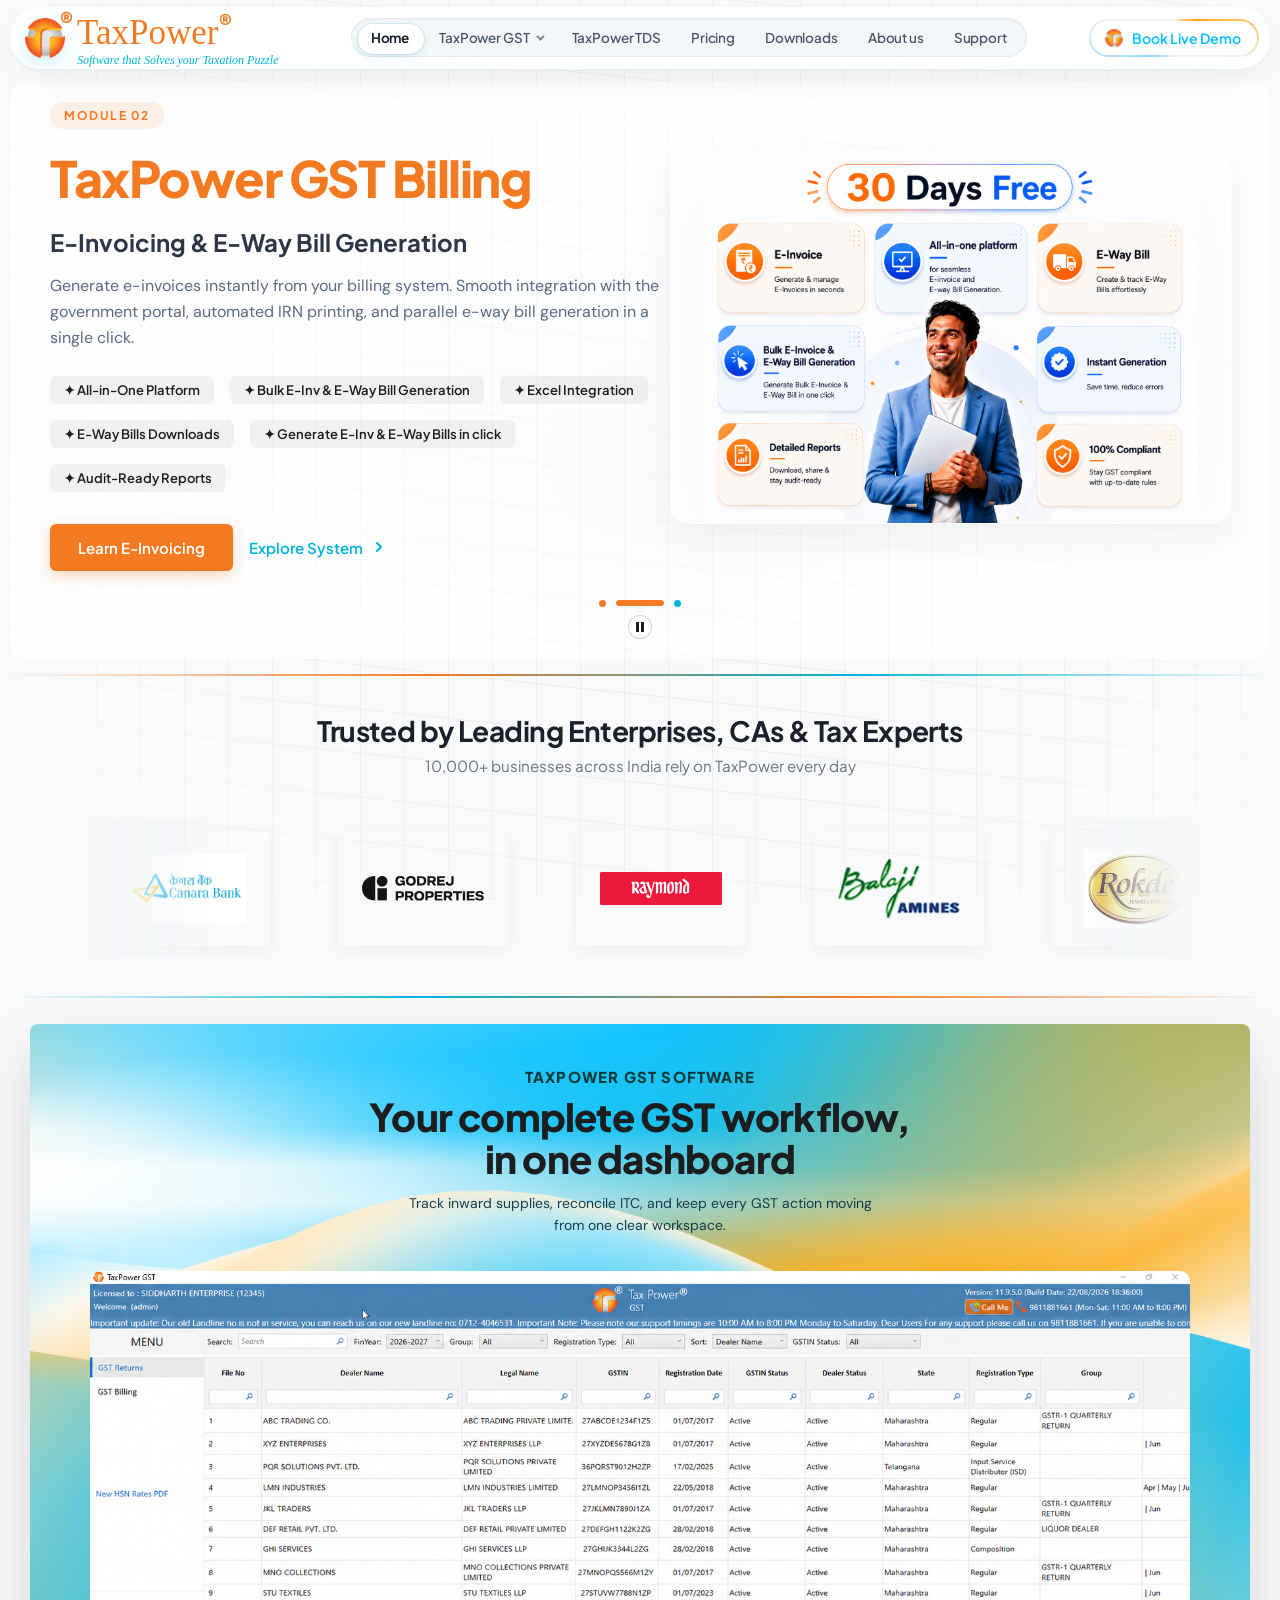
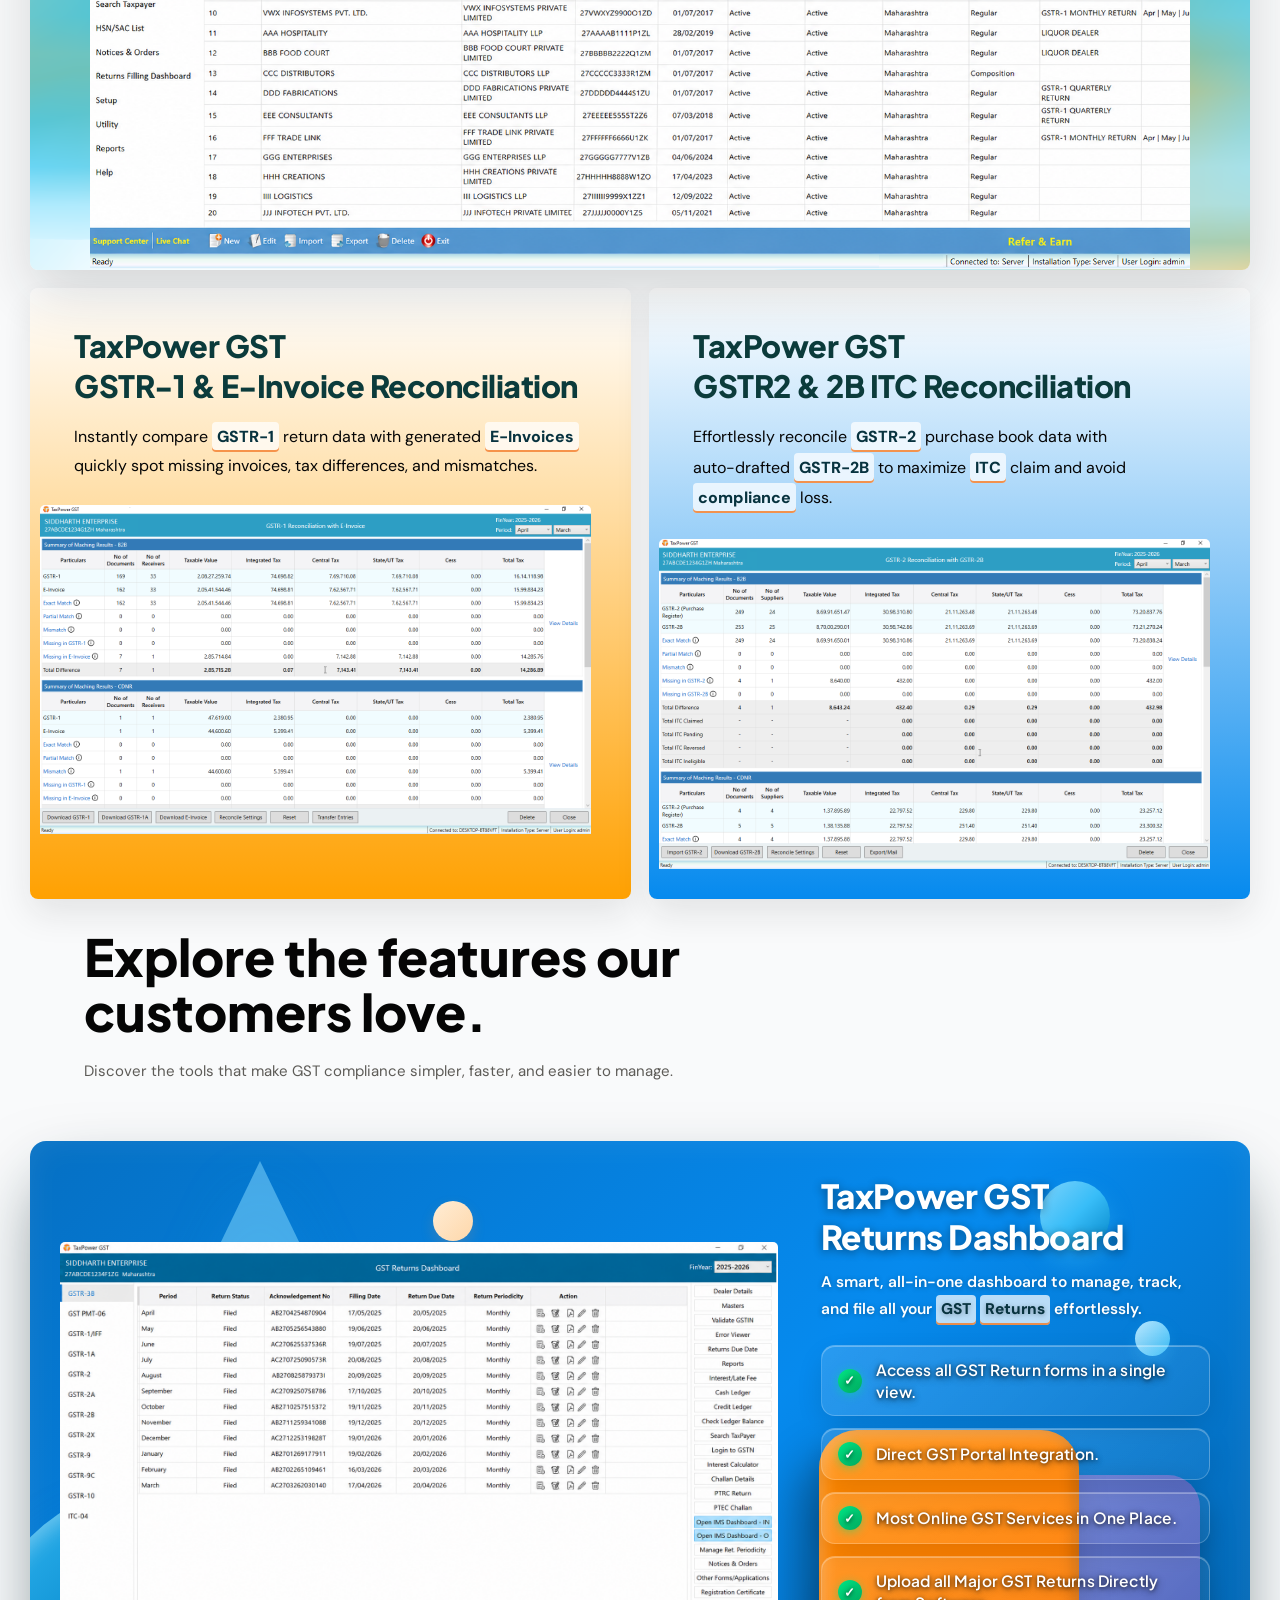
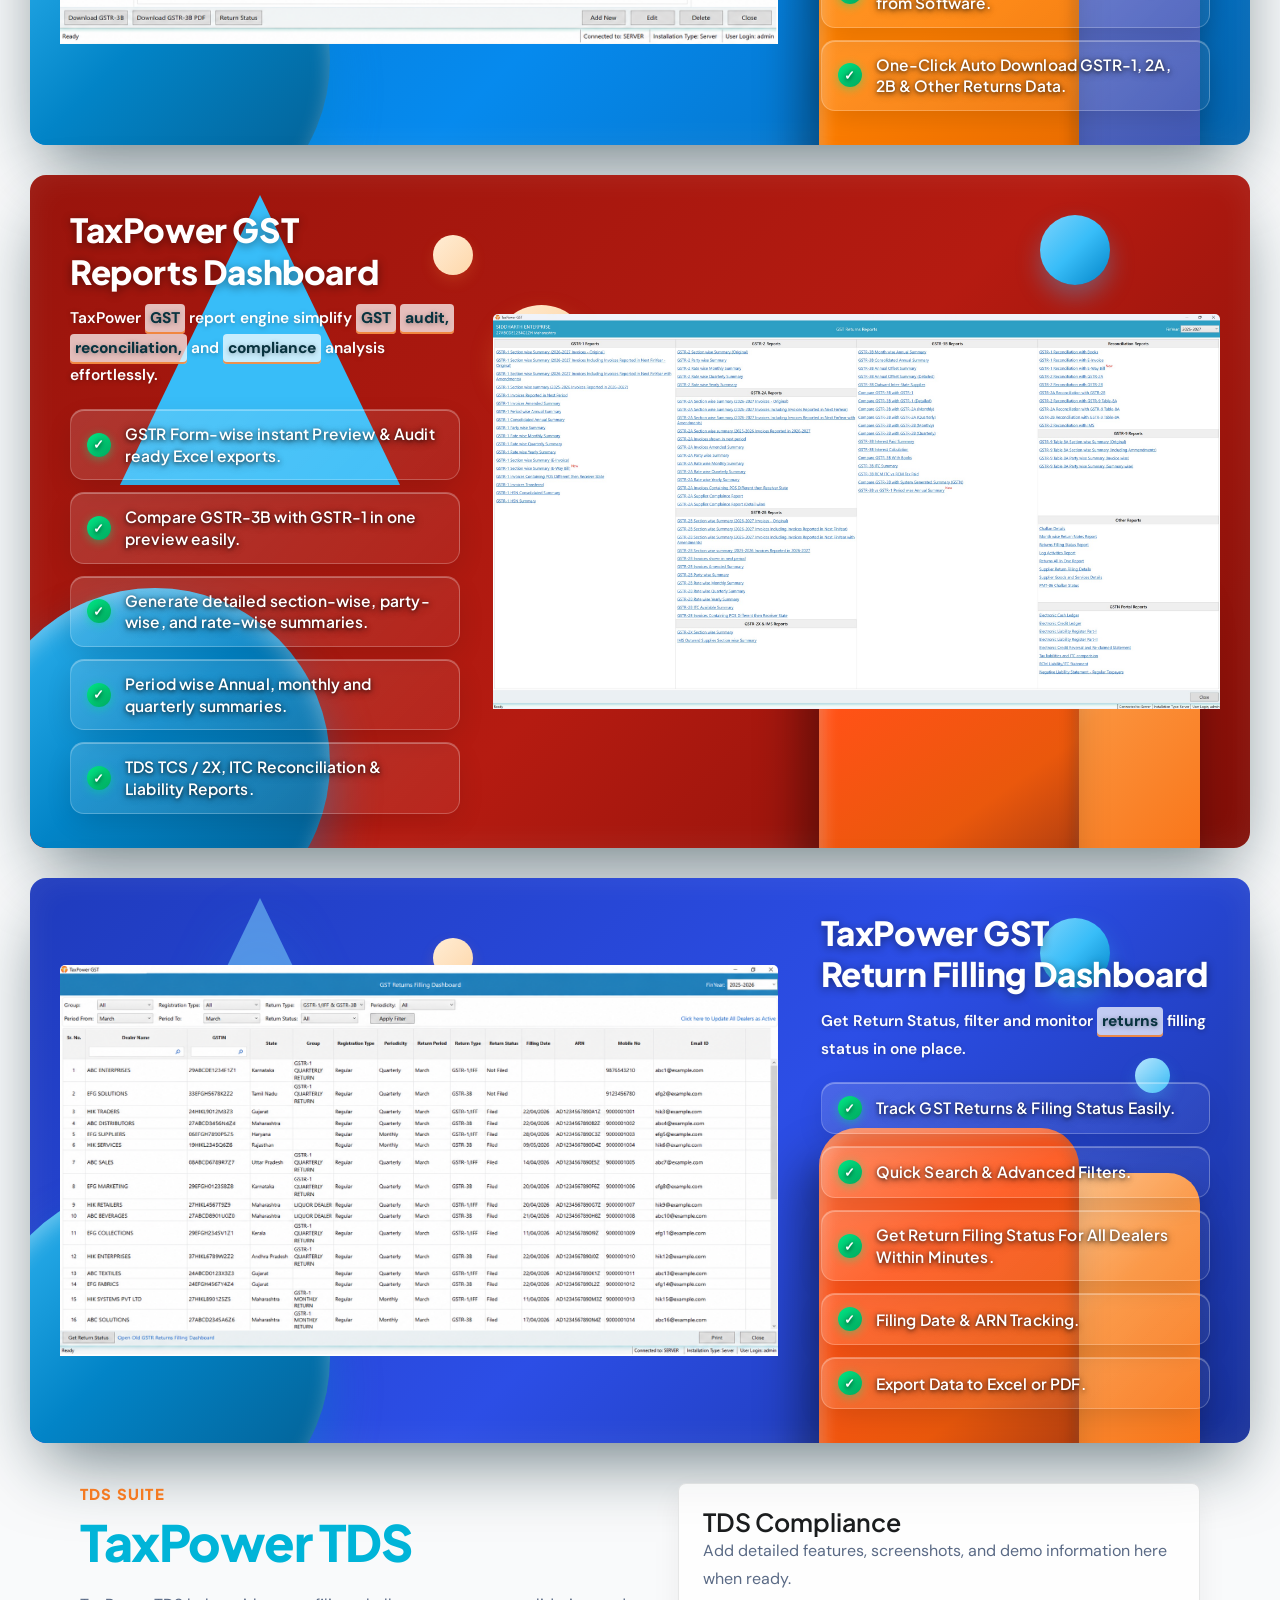
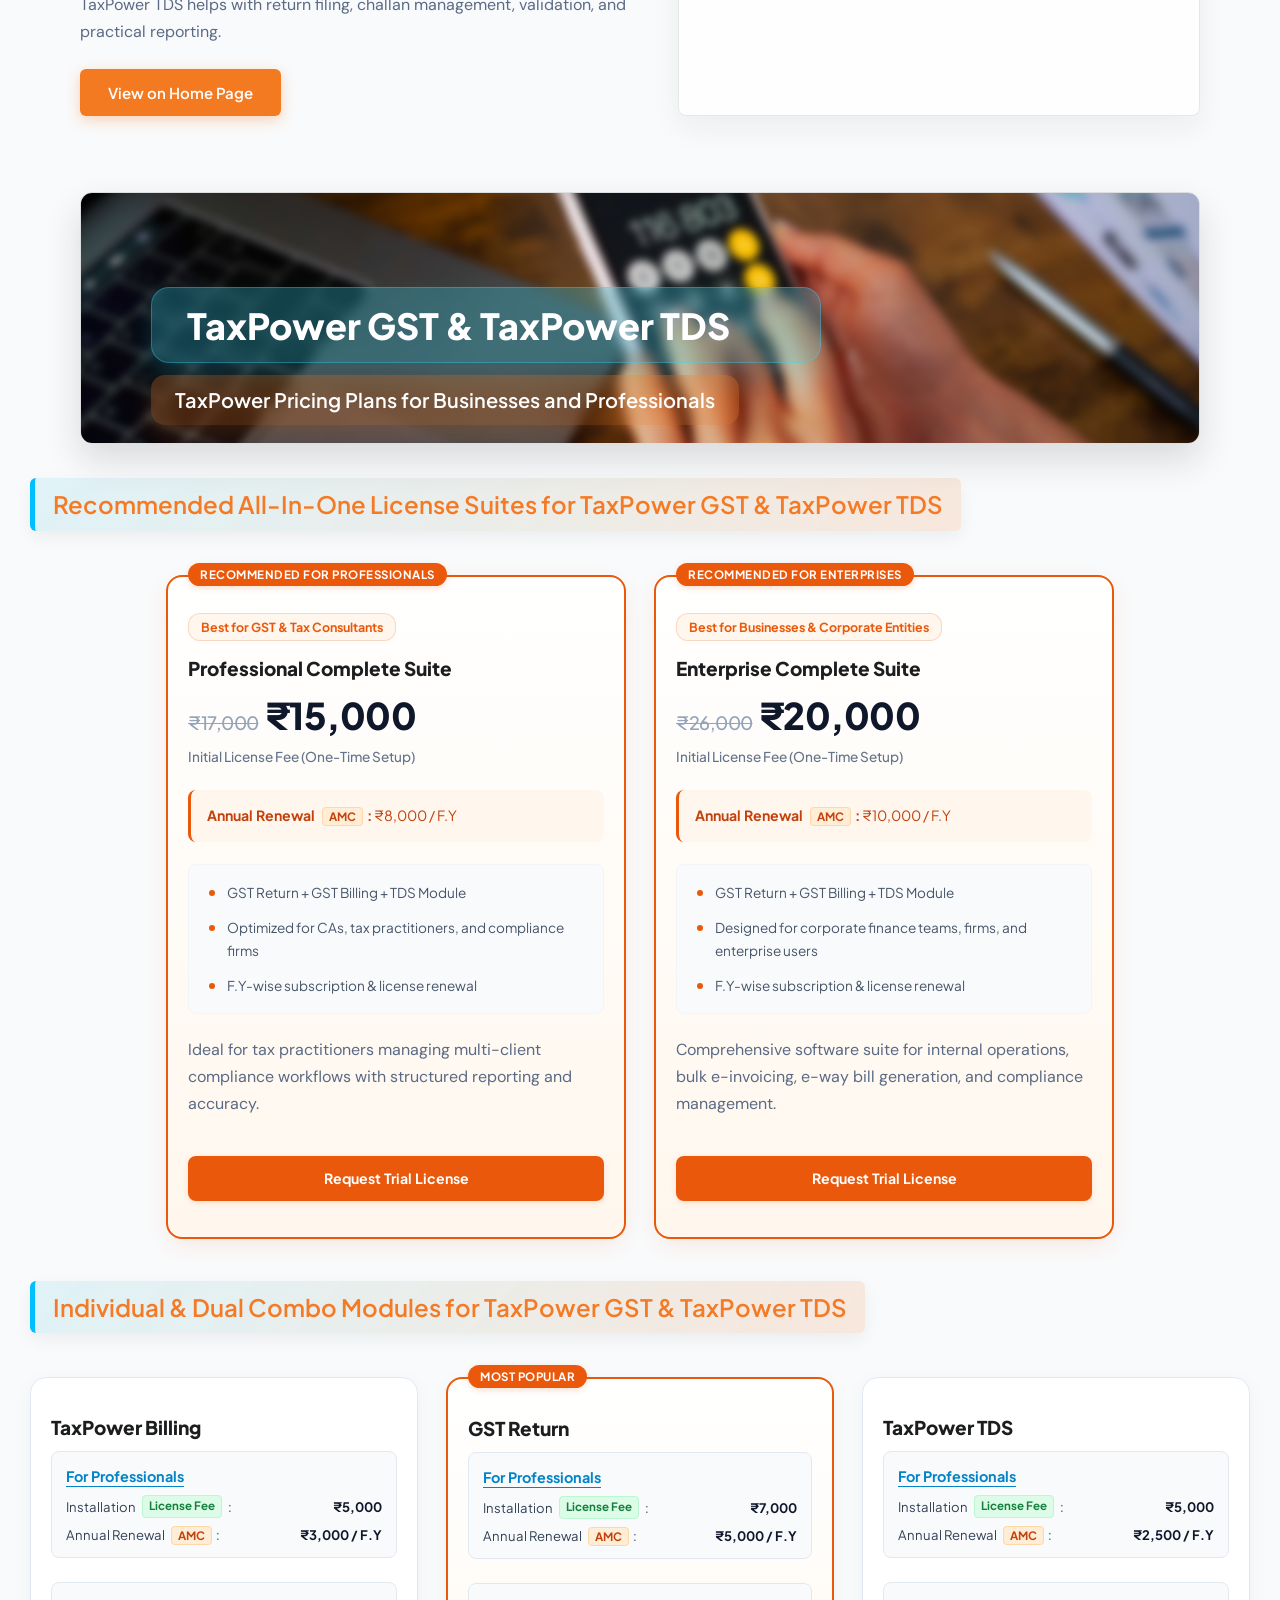
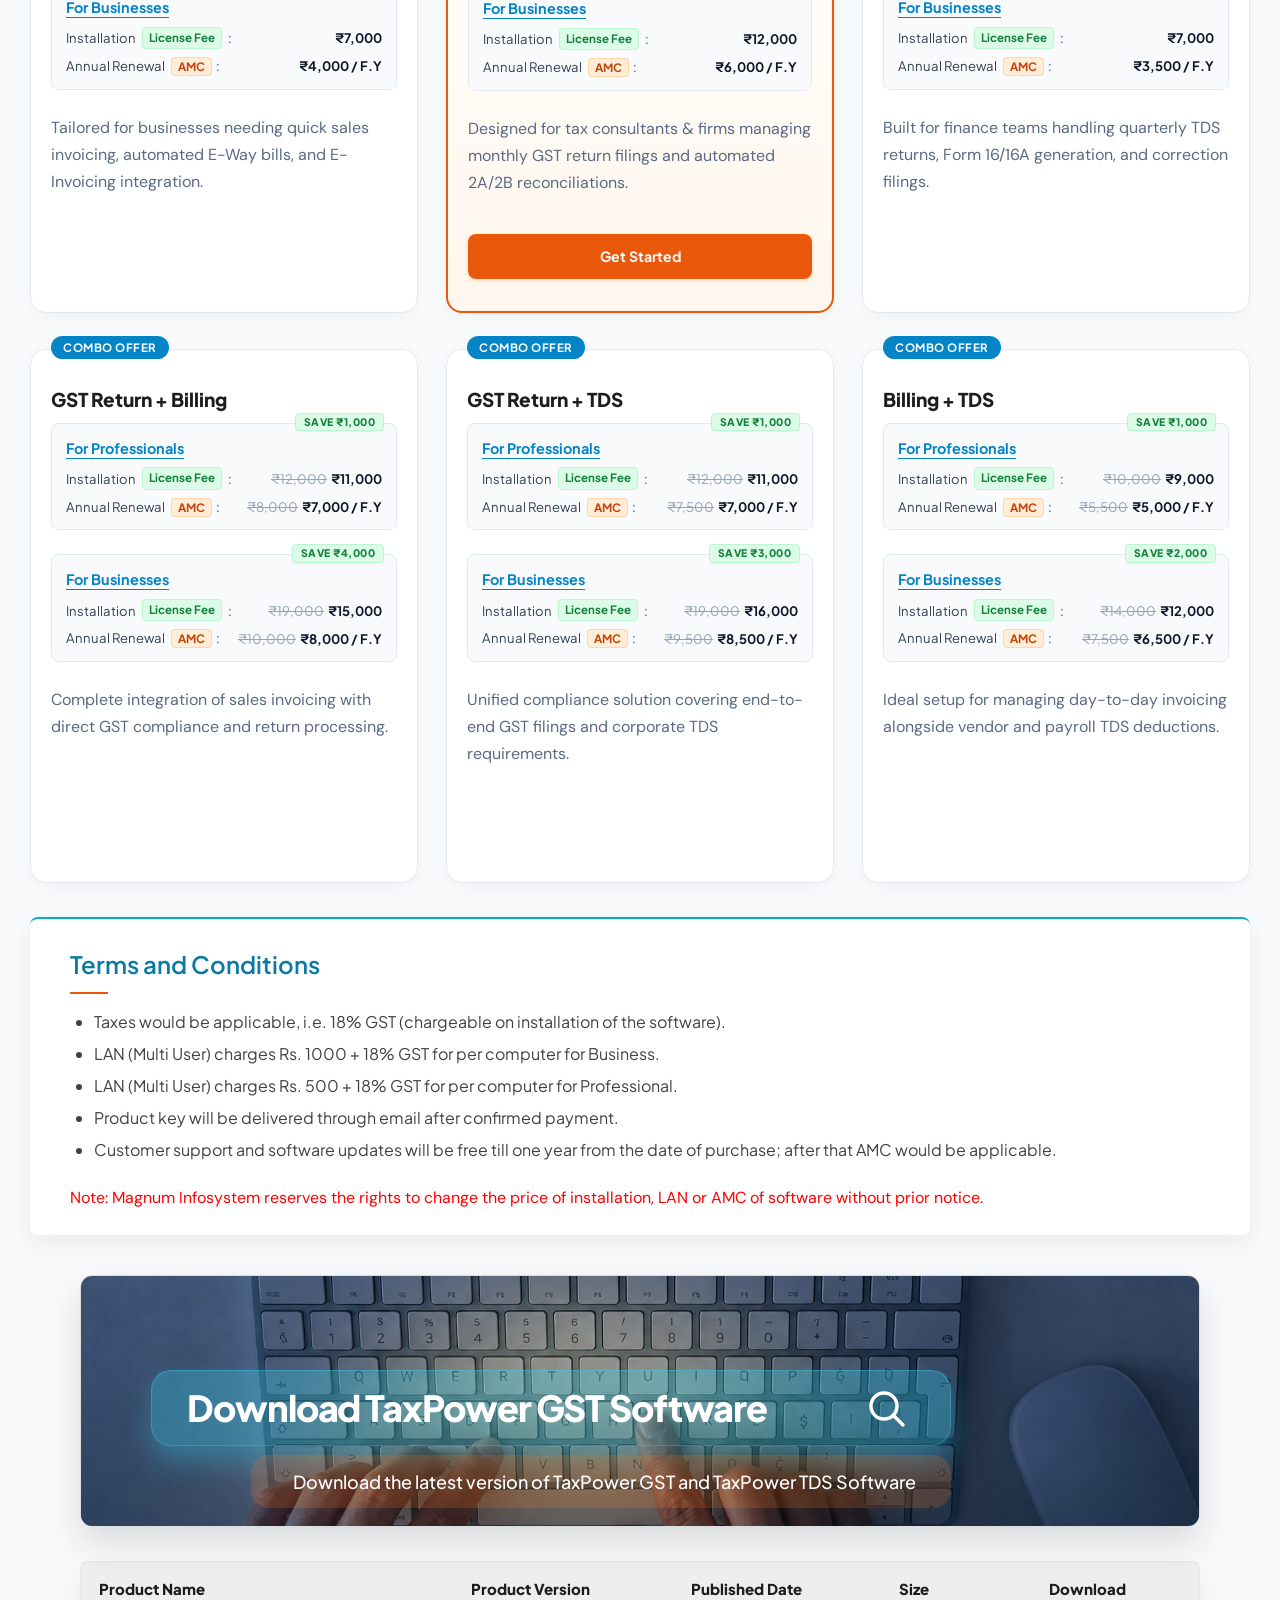
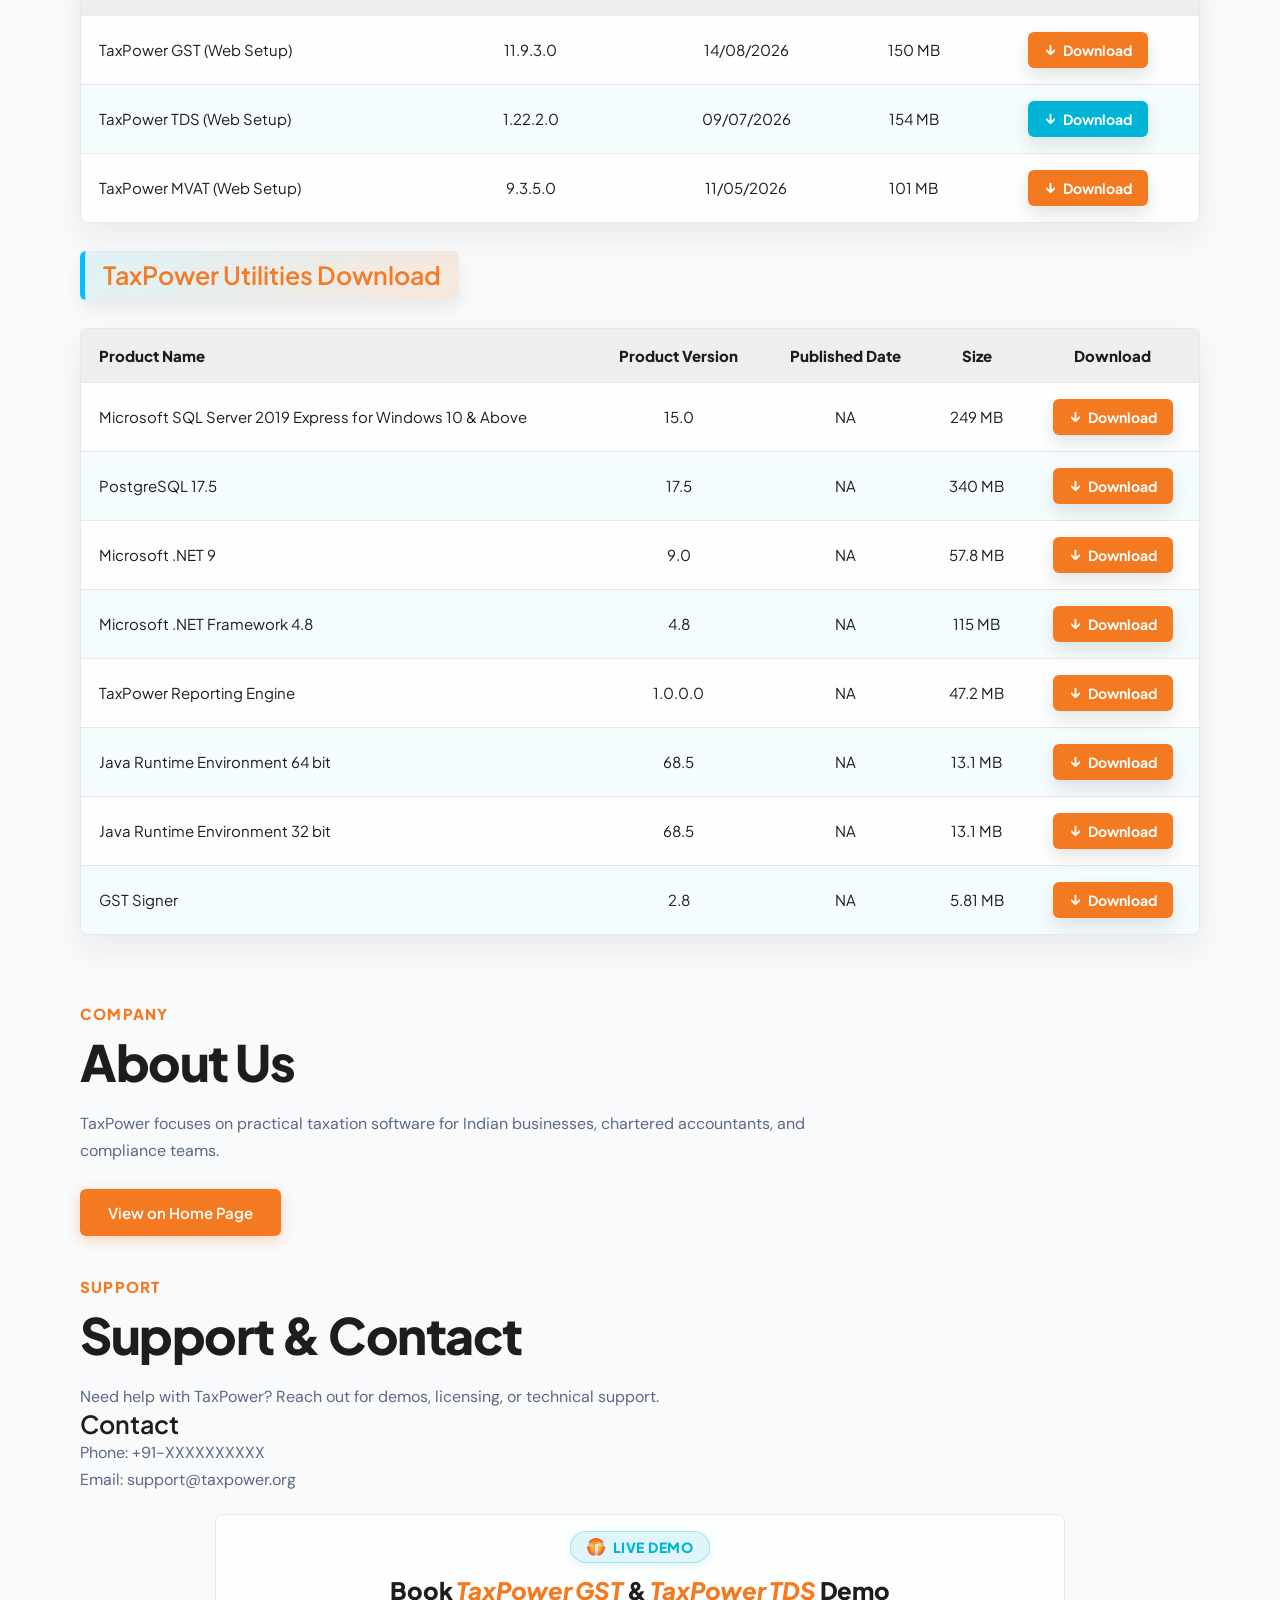
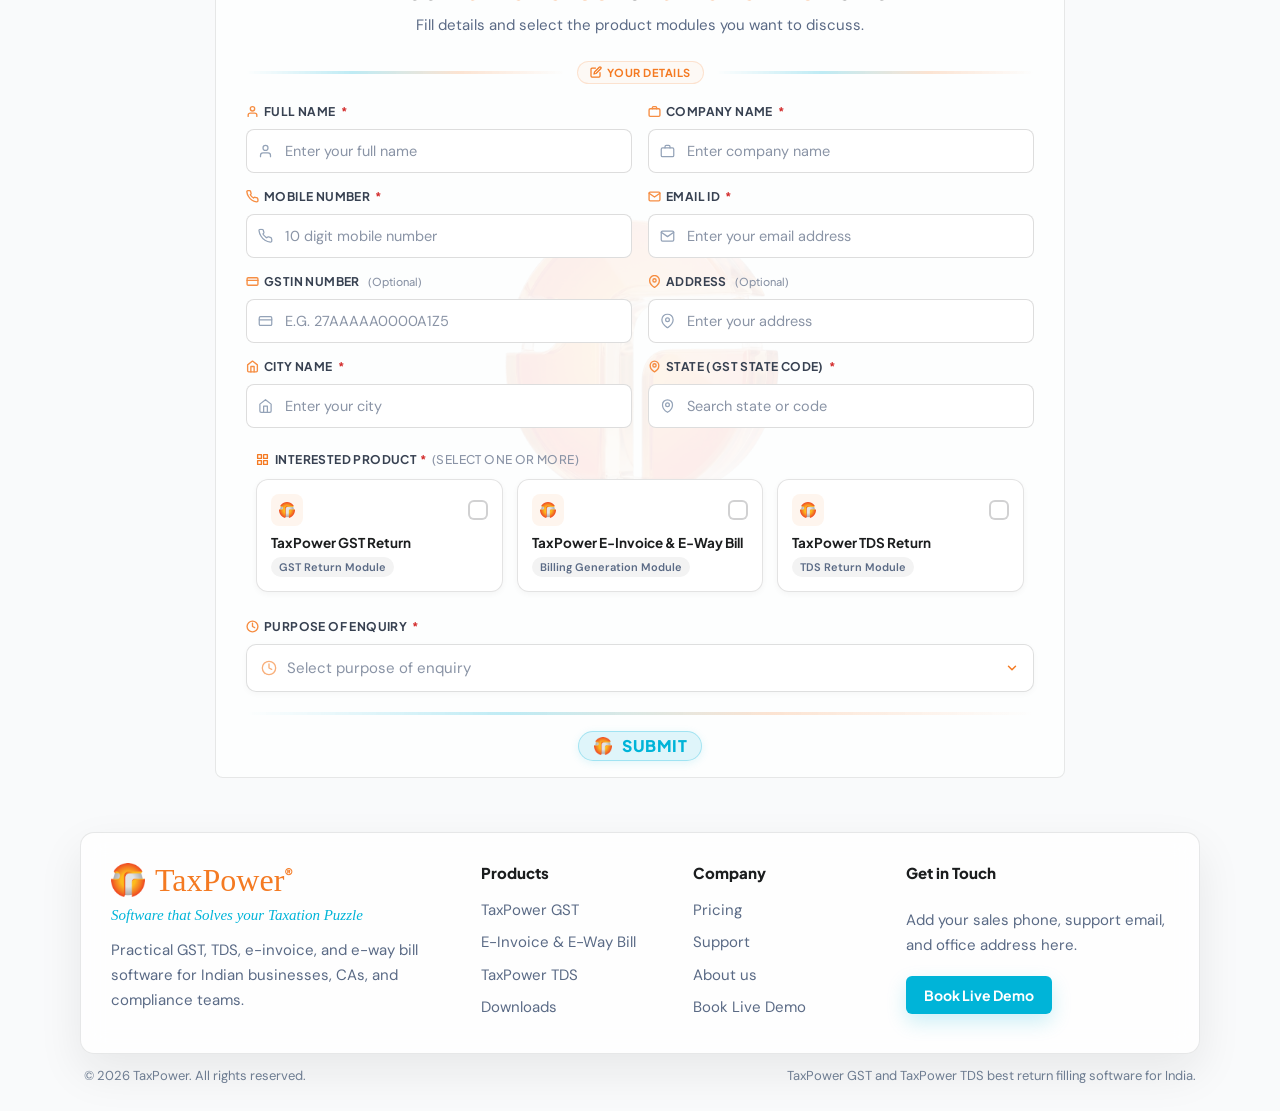
==== public/index.html @ 07bee74c "Changes Co-authored-by: magnumlokesh10-lang <286612995+magnumlokesh10-lang@users.noreply.github.com>" ====
<!DOCTYPE html>
<html lang="en">

<head>
  <meta charset="UTF-8">
  <meta name="viewport" content="width=device-width, initial-scale=1.0">
  <link rel="icon" type="image/x-icon" href="asset/swt_icon/taxpower_icon.png">
  <title>TaxPower GST &amp; TaxPower TDS Software</title>
  <meta name="description"
    content="TaxPower GST &amp; TaxPower TDS - India's #1 tax compliance software. Automate GST returns, TDS filing, e-invoicing. 10,000+ trusted businesses. Buy TaxPower GST software online now.">
  <meta name="keywords"
    content="TaxPower GST, TaxPower TDS, GST software, TDS software, tax compliance, e-invoicing, GST return filing, TDS return filing">
  <link rel="stylesheet" href="css/stylesheet.css">
  <link rel="stylesheet" href="css/taxpowergst.css">
  <link rel="stylesheet" href="css/pricing.css">
  <script src="js/nav-loader.js" defer></script>
  <script src="js/script.js" defer></script>
  <script src="js/taxpowergst.js" defer></script>
  <script src="js/page-loader.js" defer></script>
</head>

<body>
  <div class="global-site-bg site-grid-background" data-site-background aria-hidden="true">
    <div class="grid-blueprint"></div>
    <div class="grid-squares-layer" data-site-background-squares></div>
  </div>
  <div data-nav-slot></div>
  <main class="main-content" id="home">
    <h1 class="visually-hidden">TaxPower GST and TaxPower TDS compliance software</h1>
    <section class="slider-viewport" aria-roledescription="carousel" aria-label="TaxPower products">

      <div class="slider-container-track" id="sliderTrack">

        <!-- SLIDE 1: GST PROMO (PNG) -->
        <article class="hero-slide-item" aria-roledescription="slide" aria-label="1 of 3">
          <div class="hero-container-grid">
            <div class="hero-left-content">
              <span class="module-badge badge-gst">MODULE 01</span>
              <h2 class="hero_heading"><span class="tgst">TaxPower GST</span></h2>
              <p class="hero-subheading">Smart GST Filing &amp; ITC Reconciliation</p>
              <p class="hero-description">India's leading one-stop solution for seamless GST return filing, smart ITC
                reconciliation, and automated challan generation. Designed specially for CAs and corporate tax teams.
              </p>

              <div class="features-mini-list">
                <span class="f-tag">✦ Automate Challan Generation</span>
                <span class="f-tag">✦ Direct Portal Upload</span>
                <span class="f-tag">✦ Smart ITC Reconciliation</span>
                <span class="f-tag">✦ Return Filling Dashboard</span>
                <span class="f-tag">✦ Audit-Ready GST Reports</span>
                <span class="f-tag">✦ Bulk Data Download</span>
              </div>

              <div class="hero-cta-group">
                <a href="#demo-enquiry" class="razor-btn-primary" data-demo-purpose="Free Trial / Demo"
                  data-demo-product="TaxPower GST Return">Get Started Now</a>
                <a href="#taxpowergst" class="razor-btn-secondary">
                  <span>Explore GST Features</span>
                  <svg width="16" height="16" viewBox="0 0 16 16" fill="none" aria-hidden="true">
                    <path d="M6 12L10 8L6 4" stroke="currentColor" stroke-width="2" stroke-linecap="round"
                      stroke-linejoin="round" />
                  </svg>
                </a>
              </div>
            </div>

            <div class="hero-right-visual">
              <div class="hero-promo-wrapper">
                <div class="blend-overlay-glow"></div>
                <img src="asset/promo banner/gstpromo.png" alt="TaxPower GST Promo Offer" class="hero-promo-banner">
              </div>
            </div>
          </div>
        </article>

        <!-- SLIDE 2: E-INVOICING -->
        <article class="hero-slide-item" aria-roledescription="slide" aria-label="2 of 3">
          <div class="hero-container-grid">
            <div class="hero-left-content">
              <span class="module-badge badge-gst">MODULE 02</span>
              <h2 class="hero_heading"><span class="tgst">TaxPower GST Billing</span></h2>
              <p class="hero-subheading">E-Invoicing &amp; E-Way Bill Generation</p>
              <p class="hero-description">Generate e-invoices instantly from your billing system. Smooth integration
                with the government portal, automated IRN printing, and parallel e-way bill generation in a single
                click.</p>

              <div class="features-mini-list">
                <span class="f-tag">✦ All-in-One Platform</span>
                <span class="f-tag">✦ Bulk E-Inv & E-Way Bill Generation</span>
                <span class="f-tag">✦ Excel Integration</span>
                <span class="f-tag">✦ E-Way Bills Downloads</span>
                <span class="f-tag">✦ Generate E-Inv & E-Way Bills in click</span>
                <span class="f-tag">✦ Audit-Ready Reports</span>
              </div>

              <div class="hero-cta-group">
                <a href="#demo-enquiry" class="razor-btn-primary" data-demo-purpose="Free Trial / Demo"
                  data-demo-product="TaxPower E-Invoice & E-Way Bill">Learn E-Invoicing</a>
                <a href="#gst-einvoice" class="razor-btn-secondary">
                  <span>Explore System</span>
                  <svg width="16" height="16" viewBox="0 0 16 16" fill="none" aria-hidden="true">
                    <path d="M6 12L10 8L6 4" stroke="currentColor" stroke-width="2" stroke-linecap="round"
                      stroke-linejoin="round" />
                  </svg>
                </a>
              </div>
            </div>

            <div class="hero-right-visual">
              <div class="hero-promo-wrapper hero-billing-wrapper">
                <div class="blend-overlay-glow"></div>
                <img src="asset/promo banner/billingpromo.png" alt="TaxPower E-Invoicing module illustration"
                  class="hero-promo-banner hero-billingpromo">
              </div>
            </div>
          </div>
        </article>

        <!-- SLIDE 3: TDS PROMO (PNG) -->
        <article class="hero-slide-item" aria-roledescription="slide" aria-label="3 of 3">
          <div class="hero-container-grid">
            <div class="hero-left-content">
              <span class="module-badge badge-tds">MODULE 03</span>
              <h2 class="hero_heading"><span class="ttds">TaxPower TDS</span></h2>
              <p class="hero-subheading">Accurate TDS Validation &amp; Return Filing</p>
              <p class="hero-description">Automate your corporate deduction workflows. Fast validation, error checks,
                data logs generation, and smooth quarterly return generation directly from desktop.</p>

              <div class="features-mini-list">
                <span class="f-tag">✦ Bulk Pan Verification</span>
                <span class="f-tag">✦ FVU File Validation</span>
                <span class="f-tag">✦ Automate Challan Generation</span>
                <span class="f-tag">✦ Direct Portal Upload</span>
                <span class="f-tag">✦ Auto-Gen & Mail TDS Forms</span>
                <span class="f-tag">✦ Audit-Ready TDS Reports</span>
              </div>

              <div class="hero-cta-group">
                <a href="#demo-enquiry" class="razor-btn-primary pd-tds-btn" data-demo-purpose="Free Trial / Demo"
                  data-demo-product="TaxPower TDS Return">Try TDS Engine</a>
                <a href="#taxpowertds" class="razor-btn-secondary pd-tds-sec-btn">
                  <span>Explore TDS Features</span>
                  <svg width="16" height="16" viewBox="0 0 16 16" fill="none" aria-hidden="true">
                    <path d="M6 12L10 8L6 4" stroke="currentColor" stroke-width="2" stroke-linecap="round"
                      stroke-linejoin="round" />
                  </svg>
                </a>
              </div>
            </div>

            <div class="hero-right-visual">
              <div class="hero-promo-wrapper">
                <div class="blend-overlay-glow"></div>
                <img src="asset/promo banner/tdspromo.png" alt="TaxPower TDS Promo Offer" class="hero-promo-banner">
              </div>
            </div>
          </div>
        </article>

      </div>

      <div class="slider-controls">
        <div class="slider-dots-container" id="dotsContainer" aria-label="Choose slide"></div>
        <button type="button" class="slider-pause-button" id="sliderPauseBtn" aria-label="Pause auto-rotation"
          aria-pressed="false">
          <span class="pause-icon" aria-hidden="true"></span>
        </button>
      </div>
    </section>

  </main>

  <section class="trusted-companies-section" aria-labelledby="trustedCompaniesTitle">
    <div class="trusted-companies-inner">
      <h2 class="trusted-title" id="trustedCompaniesTitle">Trusted by Leading Enterprises, CAs &amp; Tax Experts</h2>
      <p class="trusted-subtitle">10,000+ businesses across India rely on TaxPower every day</p>

      <div class="company-logo-marquee" aria-label="Client companies logo marquee">
        <div class="company-logo-track" id="marqueeTrack">
          <!-- Original logos -->
          <div class="company-logo-card"><img src="asset/clietns_logo/cnrbank.jpg" alt="CNR Bank"></div>
          <div class="company-logo-card"><img src="asset/clietns_logo/godrej_properties_logo.svg"
              alt="Godrej Properties"></div>
          <div class="company-logo-card"><img src="asset/clietns_logo/raymond-logo.png" alt="Raymond"></div>
          <div class="company-logo-card"><img src="asset/clietns_logo/balaji_logo.png" alt="Balaji"></div>
          <div class="company-logo-card"><img src="asset/clietns_logo/rokde_lg.png" alt="Rokde"></div>
          <div class="company-logo-card"><img src="asset/clietns_logo/Londe-Jeweller-Logo.webp" alt="Londe Jewellers">
          </div>
          <div class="company-logo-card"><img src="asset/clietns_logo/ramsons-logo.png" alt="Ramsons"></div>
          <div class="company-logo-card"><img src="asset/clietns_logo/suruchi_logo.png" alt="Suruchi"></div>
          <div class="company-logo-card"><img src="asset/clietns_logo/cmss-logo.jpg" alt="CMSS"></div>
          <div class="company-logo-card"><img src="asset/clietns_logo/Lloyds_Logo.png" alt="Lloyds"></div>
          <div class="company-logo-card"><img src="asset/clietns_logo/railtel-logo.png" alt="RailTel"></div>
          <div class="company-logo-card"><img src="asset/clietns_logo/Parle-logo.png" alt="Parle"></div>
          <div class="company-logo-card"><img src="asset/clietns_logo/milkganga_logo.png" alt="Milkganga"></div>
          <div class="company-logo-card"><img src="asset/clietns_logo/bericap-logo.png" alt="Bericap"></div>
          <div class="company-logo-card"><img src="asset/clietns_logo/oraipl-logo.png" alt="OraiPL"></div>
          <div class="company-logo-card"><img src="asset/clietns_logo/zodiac_logo.svg" alt="Zodiac"></div>
          <div class="company-logo-card"><img src="asset/clietns_logo/bergner-logo.avif" alt="Bergner"></div>
          <div class="company-logo-card"><img src="asset/clietns_logo/Gazon-Communications-Logo.png"
              alt="Gazon Communications"></div>
          <div class="company-logo-card"><img src="asset/clietns_logo/Accops_Logo.svg" alt="Accops"></div>
          <div class="company-logo-card"><img src="asset/clietns_logo/orra-logo.png" alt="Orra"></div>

          <!-- Duplicate set for seamless infinite loop -->

          <div class="company-logo-card" aria-hidden="true"><img src="asset/clietns_logo/cnrbank.jpg" alt=""></div>
          <div class="company-logo-card" aria-hidden="true"><img src="asset/clietns_logo/godrej_properties_logo.svg"
              alt=""></div>
          <div class="company-logo-card" aria-hidden="true"><img src="asset/clietns_logo/raymond-logo.png" alt=""></div>
          <div class="company-logo-card" aria-hidden="true"><img src="asset/clietns_logo/balaji_logo.png" alt=""></div>
          <div class="company-logo-card" aria-hidden="true"><img src="asset/clietns_logo/rokde_lg.png" alt=""></div>
          <div class="company-logo-card" aria-hidden="true"><img src="asset/clietns_logo/Londe-Jeweller-Logo.webp"
              alt=""></div>
          <div class="company-logo-card" aria-hidden="true"><img src="asset/clietns_logo/ramsons-logo.png" alt=""></div>
          <div class="company-logo-card" aria-hidden="true"><img src="asset/clietns_logo/suruchi_logo.png" alt=""></div>
          <div class="company-logo-card" aria-hidden="true"><img src="asset/clietns_logo/cmss-logo.jpg" alt=""></div>
          <div class="company-logo-card" aria-hidden="true"><img src="asset/clietns_logo/Lloyds_Logo.png" alt=""></div>
          <div class="company-logo-card" aria-hidden="true"><img src="asset/clietns_logo/railtel-logo.png" alt=""></div>
          <div class="company-logo-card" aria-hidden="true"><img src="asset/clietns_logo/Parle-logo.png" alt=""></div>
          <div class="company-logo-card" aria-hidden="true"><img src="asset/clietns_logo/milkganga_logo.png" alt="">
          </div>
          <div class="company-logo-card" aria-hidden="true"><img src="asset/clietns_logo/bericap-logo.png" alt=""></div>
          <div class="company-logo-card" aria-hidden="true"><img src="asset/clietns_logo/oraipl-logo.png" alt=""></div>
          <div class="company-logo-card" aria-hidden="true"><img src="asset/clietns_logo/zodiac_logo.svg" alt=""></div>
          <div class="company-logo-card" aria-hidden="true"><img src="asset/clietns_logo/bergner-logo.avif" alt="">
          </div>
          <div class="company-logo-card" aria-hidden="true"><img src="asset/clietns_logo/Gazon-Communications-Logo.png"
              alt=""></div>
          <div class="company-logo-card" aria-hidden="true"><img src="asset/clietns_logo/Accops_Logo.svg" alt=""></div>
          <div class="company-logo-card" aria-hidden="true"><img src="asset/clietns_logo/orra-logo.png" alt=""></div>
        </div>
      </div>
    </div>
  </section>

  <div data-page-sections></div>
  <div data-footer-slot></div>

</body>

</html>
---- public/css/stylesheet.css ----
/* reset & base configurations setup */

* {
  margin: 0;
  padding: 0;
  box-sizing: border-box;
}

:root {
  --site-bg-color: #f9fafb;
  --site-grid-line-color: rgba(0, 0, 0, 0.06);
  --site-flash-indigo: rgba(99, 102, 241, 0.30);
  --site-flash-teal: rgba(20, 184, 166, 0.30);
  --site-flash-honey: rgba(245, 158, 11, 0.30);
  --site-flash-sky: rgba(56, 189, 248, 0.30);
  --site-mouse-glow: radial-gradient(500px circle at var(--site-mouse-x, 50%) var(--site-mouse-y, 50%),
      rgba(233, 164, 119, 0.04),
      rgba(136, 193, 231, 0.03),
      transparent 60%);
}

html {
  scroll-behavior: smooth;
  scroll-padding-top: 110px;
  background-color: var(--site-bg-color);
  scrollbar-width: none;
  /* Hide scrollbar Firefox */
  -ms-overflow-style: none;
  /* Hide scrollbar IE/Edge */
}

body {
  font-family: 'Plus Jakarta Sans', sans-serif;
  width: 100%;
  min-height: 100vh;
  padding: 5px 10px;
  margin: 0;
  display: flex;
  flex-direction: column;
  overflow-x: hidden;
}

/* Hide Main Website Scrollbar while preserving scroll functionality */
::-webkit-scrollbar {
  display: none;
  width: 0;
  height: 0;
}

.global-site-bg {
  position: fixed;
  top: 0;
  left: 0;
  width: 100vw;
  height: 100vh;
  z-index: 0;
  pointer-events: none;
  overflow: hidden;
  background-color: var(--site-bg-color);
}

.site-grid-background::before {
  content: "";
  position: absolute;
  inset: 0;
  background: var(--site-mouse-glow);
  z-index: 1;
  pointer-events: none;
}

.grid-blueprint,
.grid-squares-layer {
  position: absolute;
  inset: -50% -20%;
  width: 140%;
  height: 200%;
  transform: skewY(6deg);
  -webkit-mask-image: radial-gradient(circle at center, white 15%, transparent 65%);
  mask-image: radial-gradient(circle at center, white 15%, transparent 65%);
}

.grid-blueprint {
  background-image:
    linear-gradient(to right, var(--site-grid-line-color) 1px, transparent 1px),
    linear-gradient(to bottom, var(--site-grid-line-color) 1px, transparent 1px);
  background-size: 44px 44px;
}

.grid-squares-layer {
  display: grid;
  grid-template-columns: repeat(auto-fill, 44px);
  grid-template-rows: repeat(auto-fill, 44px);
  z-index: 2;
  pointer-events: none;
}

.dynamic-square {
  width: 44px;
  height: 44px;
  opacity: 0;
  border-radius: 4px;
  transition: opacity 0.6s cubic-bezier(0.4, 0, 0.2, 1);
  background-color: transparent;
}

.dynamic-square.indigo-flash {
  animation: singleFlashIndigo 2.8s cubic-bezier(0.25, 1, 0.5, 1) forwards;
  box-shadow: 0 0 18px rgba(99, 102, 241, 0.45);
}

.dynamic-square.teal-flash {
  animation: singleFlashTeal 2.8s cubic-bezier(0.25, 1, 0.5, 1) forwards;
  box-shadow: 0 0 18px rgba(20, 184, 166, 0.45);
}

.dynamic-square.honey-flash {
  animation: singleFlashHoney 2.8s cubic-bezier(0.25, 1, 0.5, 1) forwards;
  box-shadow: 0 0 18px rgba(245, 158, 11, 0.45);
}

.dynamic-square.sky-flash {
  animation: singleFlashSky 2.8s cubic-bezier(0.25, 1, 0.5, 1) forwards;
  box-shadow: 0 0 18px rgba(56, 189, 248, 0.45);
}

@keyframes singleFlashIndigo {
  0% {
    opacity: 0;
    background-color: transparent;
  }

  18% {
    opacity: 1;
    background-color: var(--site-flash-indigo);
  }

  35%,
  60% {
    opacity: 0.95;
    background-color: rgba(99, 102, 241, 0.55);
  }

  100% {
    opacity: 0;
    background-color: transparent;
    box-shadow: none;
  }
}

@keyframes singleFlashTeal {
  0% {
    opacity: 0;
    background-color: transparent;
  }

  18% {
    opacity: 1;
    background-color: var(--site-flash-teal);
  }

  35%,
  60% {
    opacity: 0.95;
    background-color: rgba(20, 184, 166, 0.55);
  }

  100% {
    opacity: 0;
    background-color: transparent;
    box-shadow: none;
  }
}

@keyframes singleFlashHoney {
  0% {
    opacity: 0;
    background-color: transparent;
  }

  18% {
    opacity: 1;
    background-color: var(--site-flash-honey);
  }

  35%,
  60% {
    opacity: 0.95;
    background-color: rgba(245, 158, 11, 0.55);
  }

  100% {
    opacity: 0;
    background-color: transparent;
    box-shadow: none;
  }
}

@keyframes singleFlashSky {
  0% {
    opacity: 0;
    background-color: transparent;
  }

  18% {
    opacity: 1;
    background-color: var(--site-flash-sky);
  }

  35%,
  60% {
    opacity: 0.95;
    background-color: rgba(56, 189, 248, 0.55);
  }

  100% {
    opacity: 0;
    background-color: transparent;
    box-shadow: none;
  }
}

/* navbar layout alignment rules */
.header {
  width: 100%;
  position: sticky;
  top: 7px;
  z-index: 1000;
  transition: transform 0.8s cubic-bezier(0.22, 1, 0.36, 1);
}

.header.navbar-scroll-hidden {
  transform: translateY(calc(-100% - 20px));
}

.header.navbar-stay-visible {
  transform: none;
}

.header-reveal-hint {
  position: fixed;
  top: 6px;
  left: 50%;
  display: flex;
  width: 58px;
  height: 58px;
  padding: 0;
  border: 0;
  align-items: center;
  justify-content: center;
  background: transparent;
  box-shadow: none;
  opacity: 0;
  pointer-events: none;
  transform: translateX(-50%) translateY(-58px);
  transition: opacity 0.8s cubic-bezier(0.22, 1, 0.36, 1), transform 0.8s cubic-bezier(0.22, 1, 0.36, 1);
  z-index: 1103;
  cursor: pointer;
}

.header-reveal-hint img {
  display: block;
  width: 40px;
  height: 40px;
  object-fit: cover;
  border-radius: 50%;
  filter: brightness(1.18) saturate(1.12);
  box-shadow: 0 0 14px rgba(0, 180, 216, 0.42), 0 6px 24px rgba(244, 122, 34, 0.48);
  animation: revealIconPulse 3.8s ease-in-out infinite;
  transition: transform 0.8s cubic-bezier(0.22, 1, 0.36, 1), box-shadow 0.8s ease;
}

@keyframes revealIconPulse {
  0%,
  100% {
    opacity: 0.92;
    transform: scale(0.94);
  }

  50% {
    opacity: 1;
    transform: scale(1);
  }
}

.header.navbar-scroll-hidden + .header-reveal-hint {
  opacity: 1;
  pointer-events: auto;
  transform: translateX(-50%) translateY(0);
}

.header-reveal-hint:hover,
.header-reveal-hint:focus-visible {
  outline: none;
}

.header-reveal-hint:hover img,
.header-reveal-hint:focus-visible img {
  filter: brightness(1.32) saturate(1.18);
  transform: translateY(5px) scale(1.08);
  box-shadow: 0 0 22px rgba(0, 180, 216, 0.58), 0 10px 34px rgba(244, 122, 34, 0.72);
}

@media (prefers-reduced-motion: reduce) {
  .header-reveal-hint img {
    animation: none;
  }
}

.header-reveal-hint::before {
  content: '';
  position: absolute;
  inset: -5px -10px 0;
}

.header-reveal-hint:hover {
  transform: translateX(-50%) translateY(4px);
}

.main-content {
  z-index: 1;
}

.visually-hidden {
  position: absolute;
  width: 1px;
  height: 1px;
  padding: 0;
  margin: -1px;
  overflow: hidden;
  clip: rect(0, 0, 0, 0);
  white-space: nowrap;
  border: 0;
}

.navbar-logo {
  display: flex;
  flex-wrap: nowrap;
  justify-content: flex-start;
  gap: 12px;
  align-items: center;
  text-decoration: none;
  z-index: 10;
  flex-shrink: 0;
  padding: 0 10px 0 4px;
  border-radius: 18px;
  transition: background-color 0.25s ease, transform 0.25s ease;
}

.navbar-logo:hover,
.navbar-logo:focus-visible {
  background-color: rgba(255, 255, 255, 0.56);
  transform: translateY(-1px);
}

.navbar-icon {
  width: 40px;
  height: 40px;
  flex-shrink: 0;
  filter: drop-shadow(0 5px 8px rgba(0, 180, 216, 0.2));
  transition: transform 0.3s cubic-bezier(0.2, 0.8, 0.2, 1), filter 0.3s ease;
}

.navbar-logo:hover .navbar-icon,
.navbar-logo:focus-visible .navbar-icon {
  transform: rotate(-6deg) scale(1.08);
  filter: drop-shadow(0 7px 12px rgba(244, 122, 34, 0.28));
}

.brand-box {
  display: flex;
  flex-direction: column;
  flex-shrink: 0;
}

.brand-title {
  color: #f47a22;
  font-size: 35px;
  font-weight: 500;
  font-family: 'Times New Roman', Times, serif !important;
  position: relative;
  display: inline-block;
  white-space: nowrap;
}

.brand-subtitle {
  color: #00b4d8;
  font-size: 12px;
  white-space: nowrap;
  font-family: 'Times New Roman', Times, serif !important;
  font-style: italic;
}

.logo-wrapper {
  position: relative;
  display: flex;
}

.sup-for-logo {
  position: absolute;
  top: -12px;
  right: -9px;
  font-size: 22px;
  color: #f47a22;
  font-weight: bold;
  font-family: 'Plus Jakarta Sans', sans-serif;
}

.sup-for-title {
  position: relative;
  font-size: 22px;
  color: #f47a22;
  font-weight: 600;
  vertical-align: super;
  font-family: 'Plus Jakarta Sans', sans-serif !important;
}

.navbar {
  display: flex;
  flex-direction: row;
  justify-content: space-between;
  align-items: center;
  margin: 0 auto;
  background: rgba(255, 255, 255, 0.86);
  border: 1px solid rgba(255, 255, 255, 0.95);
  border-radius: 999px;
  padding: 0 10px;
  width: 100%;
  gap: 15px;
  position: relative;
  -webkit-backdrop-filter: blur(20px) saturate(180%);
  backdrop-filter: blur(20px) saturate(180%);
  box-shadow: 0 10px 32px -6px rgba(15, 23, 42, 0.07), 0 2px 8px -2px rgba(0, 180, 216, 0.05), inset 0 1px 1px rgba(255, 255, 255, 1);
  transition: all 0.35s cubic-bezier(0.16, 1, 0.3, 1);
}

.header-right-actions {
  display: flex;
  align-items: center;
  gap: 12px;
  flex-shrink: 0;
  position: relative;
  z-index: 1101;
}

.demo-mobile-only {
  display: none !important;
}

.demo-desktop-only {
  display: inline-flex !important;
}

.hamburger-menu {
  display: none;
  position: relative;
  width: 44px;
  height: 44px;
  background-color: #ffffff;
  border: 2px solid #00b4d8;
  cursor: pointer;
  border-radius: 50%;
  z-index: 1101;
  align-items: center;
  justify-content: center;
  flex-shrink: 0;
  isolation: isolate;
  touch-action: manipulation;
  -webkit-tap-highlight-color: transparent;
  box-shadow: 0 3px 10px rgba(0, 180, 216, 0.2);
}

.hamburger-menu::before {
  display: none;
}

.hamburger-menu::after {
  display: none;
}

.hamburger-inner-box {
  display: flex;
  flex-direction: column;
  justify-content: space-between;
  width: 20px;
  height: 15px;
  position: relative;
  z-index: 1;
}

.hamburger-menu .bar {
  width: 100%;
  height: 3px;
  background-color: #1b1d1e;
  border-radius: 2px;
  transition: all 0.3s cubic-bezier(0.25, 1, 0.5, 1);
}

@keyframes rotateHamburgerBorder {
  0% {
    transform: translate(-50%, -50%) rotate(0deg);
  }

  100% {
    transform: translate(-50%, -50%) rotate(360deg);
  }
}

.hamburger-menu.active .bar:nth-child(1) {
  transform: translateY(6px) rotate(45deg);
}

.hamburger-menu.active .bar:nth-child(2) {
  opacity: 0;
  transform: scale(0);
}

.hamburger-menu.active .bar:nth-child(3) {
  transform: translateY(-6px) rotate(-45deg);
}

.navbar-menu {
  border: none;
  border-radius: 999px;
  justify-content: space-between;
  align-items: center;
  margin-bottom: 0;
  display: inline-flex;
}

.navbar-links {
  position: relative;
  background-color: rgba(241, 245, 249, 0.75);
  border: 1px solid rgba(226, 232, 240, 0.85);
  border-radius: 999px;
  padding: 3.5px 5px;
  display: flex;
  flex-wrap: wrap;
  justify-content: center;
  align-items: center;
  gap: 2px;
  z-index: 1;
  box-shadow: inset 0 1px 2px rgba(15, 23, 42, 0.03);
}

.nav-sliding-bg {
  position: absolute;
  top: 3.5px;
  left: 5px;
  height: 30px;
  background: #ffffff;
  border-radius: 999px;
  box-shadow: 0 2px 8px -1px rgba(15, 23, 42, 0.08), 0 0 0 1px rgba(0, 180, 216, 0.14), 0 3px 12px rgba(0, 180, 216, 0.07);
  z-index: -1;
  opacity: 0;
  transition:
    left 0.28s cubic-bezier(0.2, 0.9, 0.3, 1),
    top 0.28s cubic-bezier(0.2, 0.9, 0.3, 1),
    width 0.28s cubic-bezier(0.2, 0.9, 0.3, 1),
    height 0.28s cubic-bezier(0.2, 0.9, 0.3, 1),
    opacity 0.2s ease,
    box-shadow 0.2s ease;
  pointer-events: none;
}

.nav-sliding-bg.is-positioning-instantly {
  transition: none;
}

.nav-item {
  color: #475569;
  letter-spacing: -0.01em;
  padding: 6px 14px;
  font-family: 'Plus Jakarta Sans', sans-serif !important;
  font-size: 13.5px;
  font-weight: 550;
  line-height: 18px;
  text-decoration: none;
  display: inline-block;
  border-radius: 999px;
  transition: color 0.2s ease, transform 0.2s cubic-bezier(0.2, 0.8, 0.2, 1);
  position: relative;
  user-select: none;
}

.nav-item:hover {
  color: #0284c7;
  transform: translateY(-0.5px);
}

.nav-item.nav-item-org:hover {
  color: #ea580c;
}

.nav-item.h-current {
  color: #0f172a;
  font-weight: 650;
}

.nav-item.h-current:hover {
  color: #0284c7;
}

.nav-item:active {
  transform: scale(0.97);
}

.nav-dropdown {
  position: relative;
  display: inline-flex;
  align-items: center;
}

.nav-dropdown-toggle {
  display: inline-flex;
  align-items: center;
  gap: 6px;
}

.nav-dropdown-caret {
  width: 6px;
  height: 6px;
  border-right: 2px solid currentColor;
  border-bottom: 2px solid currentColor;
  transform: rotate(45deg) translateY(-2px);
  transition: transform 0.2s ease;
  opacity: 0.7;
}

.nav-dropdown:hover .nav-dropdown-caret,
.nav-dropdown:focus-within .nav-dropdown-caret {
  transform: rotate(225deg) translateY(-1px);
  opacity: 1;
}

.nav-dropdown-menu {
  position: absolute;
  top: calc(100% + 10px);
  left: 50%;
  min-width: 224px;
  padding: 6px;
  background: rgba(255, 255, 255, 0.96);
  border: 1px solid rgba(226, 232, 240, 0.9);
  border-radius: 14px;
  box-shadow: 0 16px 36px -8px rgba(15, 23, 42, 0.1), 0 2px 8px rgba(0, 180, 216, 0.05);
  backdrop-filter: blur(20px);
  -webkit-backdrop-filter: blur(20px);
  opacity: 0;
  visibility: hidden;
  pointer-events: none;
  transform: translate(-50%, -6px);
  transition:
    opacity 0.18s ease,
    visibility 0.18s ease,
    transform 0.22s cubic-bezier(0.2, 0.8, 0.2, 1);
  z-index: 20;
}

.nav-dropdown-menu::before {
  content: '';
  position: absolute;
  top: -12px;
  left: 0;
  width: 100%;
  height: 12px;
}

.nav-dropdown:hover .nav-dropdown-menu,
.nav-dropdown:focus-within .nav-dropdown-menu {
  opacity: 1;
  visibility: visible;
  pointer-events: auto;
  transform: translate(-50%, 0);
}

.nav-dropdown-link {
  display: block;
  padding: 10px 12px;
  color: rgba(27, 29, 30, 0.72);
  font-family: 'Plus Jakarta Sans', sans-serif !important;
  font-size: 14px;
  font-weight: 600;
  line-height: 18px;
  text-decoration: none;
  border-radius: 8px;
  transition: color 0.2s ease, background-color 0.2s ease, transform 0.2s ease;
}

.nav-dropdown-link:hover,
.nav-dropdown-link:focus-visible {
  color: #f47a22;
  background-color: rgba(244, 122, 34, 0.08);
  transform: translateX(2px);
}

.navbar-demo {
  --demo-closed-width: calc(8ch + 74px);

  position: relative;
  display: inline-flex;
  align-items: center;
  width: var(--demo-closed-width);
  padding: 2px 40px 2px 18px;
  background-color: rgba(27, 29, 30, 0.05);
  border-radius: 999px;
  overflow: hidden;
  cursor: pointer;
  z-index: 1;
  backdrop-filter: blur(5px);
  flex-shrink: 0;
  text-decoration: none;
  transition: transform 0.2s cubic-bezier(0.25, 1, 0.5, 1);
}

.navbar-demo:focus-visible {
  outline-offset: 4px;
}

.demo-desktop-only {
  display: inline-flex;
}

.demo-mobile-only {
  display: none;
}

.navbar-demo:hover {
  transform: scale(1.02);
}

.navbar-demo.is-demo-opened {
  transform: scale(1.01);
}

.navbar-demo .btn-orange {
  text-decoration: none;
  color: #00bfff;
  font-family: 'Plus Jakarta Sans', sans-serif !important;
  font-size: 14px;
  font-weight: 600;
  position: relative;
  border: none;
  padding: 8px 0px;
  line-height: 18px;
  display: inline-grid;
  align-items: center;
  justify-items: center;
  justify-content: center;
  text-align: center;
}

.navbar-demo::before {
  content: '';
  position: absolute;
  top: 50%;
  left: 50%;
  width: 300%;
  height: 300%;
  transform: translate(-50%, -50%);
  background-image: conic-gradient(transparent, #ffa102 15%, transparent 30%, transparent 50%, #90d6f9 65%, transparent 80%);
  animation: rotateBorder 3s linear infinite;
  z-index: -2;
}

.navbar-demo::after {
  content: '';
  position: absolute;
  top: 2px;
  left: 2px;
  right: 2px;
  bottom: 2px;
  background-color: #fff;
  border-radius: 999px;
  z-index: -1;
}

@keyframes rotateBorder {
  0% {
    transform: translate(-50%, -50%) rotate(0deg);
  }

  100% {
    transform: translate(-50%, -50%) rotate(360deg);
  }
}

.text-initial {
  grid-area: 1 / 1;
  white-space: nowrap;
  transform: translate3d(25px, 0px, 0px);
  transition: transform 0.45s cubic-bezier(0.25, 1, 0.5, 1), opacity 0.3s ease;
  opacity: 1;
}

.navbar-demo:hover .text-initial,
.navbar-demo.is-demo-opened .text-initial {
  transform: translate3d(-3px, 0px, 0px);
  opacity: 1;
  color: #f47a22;
}

.demo_btn {
  margin-right: 0;
  display: block;
  position: absolute;
  width: 18px;
  height: 18px;
  left: 16px;
  object-fit: contain;
  backface-visibility: hidden;
  transform: translateZ(0);
  transition: left 0.45s cubic-bezier(0.25, 1, 0.5, 1), transform 0.45s cubic-bezier(0.25, 1, 0.5, 1);
}

.navbar-demo:hover .demo_btn,
.navbar-demo.is-demo-opened .demo_btn {
  left: calc(100% - 32px);
  transform: translateZ(0) scale(0.9524);
}

/* CAROUSEL SLIDER ENGINE SETUP */
.main-content {
  width: 100%;
  max-width: 1400px;
  margin: 0 auto;
  padding: 15px 0;
  display: flex;
  justify-content: center;
  align-items: center;
  position: relative;
}

.slider-viewport {
  width: 100%;
  overflow: hidden;
  position: relative;
  padding: 20px 0;
  background-color: rgba(255, 255, 255, 0.6);
  border-radius: 20px;
}

.slider-container-track {
  display: flex;
  width: 100%;
  transition: transform 0.8s cubic-bezier(0.16, 1, 0.3, 1);
  will-change: transform;
}

.hero-slide-item {
  min-width: 100%;
  width: 100%;
  flex-shrink: 0;
  padding: 0 40px;
  opacity: 0;
  animation: heroSlideFadeIn 0.8s cubic-bezier(0.16, 1, 0.3, 1) forwards;
}

@keyframes heroSlideFadeIn {
  from {
    opacity: 0;
    transform: translateX(18px) scale(0.985);
  }

  to {
    opacity: 1;
    transform: translateX(0) scale(1);
  }
}

.hero-container-grid {
  display: grid;
  grid-template-columns: 1.05fr 0.95fr;
  /* Structured grid for larger right-side images */
  align-items: center;
}

.hero-left-content {
  display: flex;
  flex-direction: column;
  align-items: flex-start;
  text-align: left;
}

.module-badge {
  font-family: 'Plus Jakarta Sans', sans-serif;
  font-size: 12px;
  font-weight: 700;
  text-transform: uppercase;
  letter-spacing: 1.5px;
  padding: 6px 14px;
  border-radius: 99px;
  margin-bottom: 20px;
}

.badge-gst {
  background-color: rgba(244, 122, 34, 0.1);
  color: #f47a22;
}

.badge-tds {
  background-color: rgba(0, 180, 216, 0.1);
  color: #00b4d8;
}

.hero_heading {
  font-family: 'Plus Jakarta Sans', sans-serif !important;
  font-size: 50px;
  font-weight: 800;
  line-height: 115%;
  letter-spacing: -1.5px;
  margin-bottom: 20px;
  color: #1b1d1e;
}

.tgst {
  color: #f47a22;
}

.ttds {
  color: #00b4d8;
}

.hero-subheading {
  font-family: 'Plus Jakarta Sans', sans-serif;
  font-size: 24px;
  font-weight: 700;
  color: #2d3748;
  margin-bottom: 16px;
}

.hero-description {
  font-family: 'DM Sans', sans-serif;
  font-size: 16px;
  font-weight: 400;
  color: #5a6a85;
  line-height: 165%;
  margin-bottom: 24px;
}

.features-mini-list {
  display: flex;
  gap: 16px;
  margin-bottom: 32px;
  flex-wrap: wrap;
}

.f-tag {
  font-family: 'Plus Jakarta Sans', sans-serif;
  font-size: 13px;
  font-weight: 600;
  color: #1b1d1e;
  background-color: rgba(27, 29, 30, 0.05);
  padding: 6px 14px;
  border-radius: 6px;
}

.hero-cta-group {
  display: flex;
  gap: 16px;
  align-items: center;
}

.razor-btn-primary {
  background-color: #f47a22;
  color: #ffffff;
  padding: 14px 28px;
  font-family: 'Plus Jakarta Sans', sans-serif;
  font-size: 15px;
  font-weight: 600;
  border-radius: 6px;
  text-decoration: none;
  box-shadow: 0 4px 14px rgba(244, 122, 34, 0.3);
  transition: all 0.2s ease;
}

.razor-btn-primary:hover {
  transform: translateY(-2px);
  box-shadow: 0 6px 20px rgba(244, 122, 34, 0.4);
}

.pd-tds-btn {
  background-color: #00b4d8;
  box-shadow: 0 4px 14px rgba(0, 180, 216, 0.3);
}

.pd-tds-sec-btn {
  color: #f47a22 !important;
}

.razor-btn-secondary {
  display: inline-flex;
  align-items: center;
  gap: 8px;
  color: #00b4d8;
  font-family: 'Plus Jakarta Sans', sans-serif;
  font-size: 15px;
  font-weight: 600;
  text-decoration: none;
  transition: all 0.2s ease;
}

.razor-btn-secondary:hover svg {
  transform: translateX(4px);
}

/* PREMIUM BLEND SYSTEM FOR PNG BANNERS */
.hero-right-visual {
  display: flex;
  justify-content: center;
  align-items: center;
  width: 100%;
  transform: translateZ(0);
}

.hero-promo-wrapper {
  width: 100%;
  max-width: 650px;
  /* Bada and expanded image size */
  aspect-ratio: 3 / 2;
  border-radius: 18px;
  overflow: hidden;
  display: flex;
  justify-content: center;
  align-items: center;
  position: relative;
  will-change: transform, opacity;
}

/* Outer image soft shadow blending into background */
.hero-promo-banner {
  width: 100%;
  height: 100%;
  object-fit: contain;
  border-radius: inherit;
  filter: drop-shadow(0 20px 40px rgba(0, 0, 0, 0.08));
  animation: heroBannerFloat 7s ease-in-out infinite;
  transform-origin: center;

  /* PERFECT BACKGROUND BLENDING: 
     Multiply background color areas and allow underlying grid-lines to transparently pass-through */
  mix-blend-mode: multiply;
  background-color: transparent;
  will-change: transform;
}

@keyframes heroBannerFloat {
  0%,
  100% {
    transform: translateY(0) scale(1);
  }

  50% {
    transform: translateY(-8px) scale(1.01);
  }
}

/* Floating overlay to prevent sharp contrast issues */
.blend-overlay-glow {
  position: absolute;
  inset: -10px;
  border-radius: 20px;
  background: radial-gradient(circle at center, rgba(255, 255, 255, 0.6) 0%, transparent 80%);
  z-index: -1;
  pointer-events: none;
}

/* Slide 2 Billing promo specific background blend & rounded corners */
.hero-billing-wrapper {
  background-color: #FFFFFF99;
  border-radius: 20px;
  overflow: hidden;
  backdrop-filter: blur(8px);
  border: 1px solid rgba(255, 255, 255, 0.5);
  box-shadow: 0 15px 35px rgba(0, 0, 0, 0.05);
}

.hero-billingpromo {
  border-radius: 20px;
  background-color: #FFFFFF99;
  mix-blend-mode: multiply;
  overflow: hidden;
}

/* Navigation layout controls */
.slider-dots-container {
  display: flex;
  justify-content: center;
  gap: 10px;
  width: auto;
}

.dot {
  position: relative;
  width: 7px;
  height: 7px;
  overflow: hidden;
  background: rgba(255, 130, 0, 0.3);
  border-radius: 99px;
  cursor: pointer;
  border: 0;
  transition: width 0.3s ease, height 0.3s ease, background 0.3s ease;
}

.dot::before {
  position: absolute;
  inset: 0;
  border-radius: inherit;
  background: #f47a25;
  content: '';
  transform: scaleX(0);
  transform-origin: left center;
}

.dot.active-dot::before {
  animation: slider-progress var(--progress-duration, 7000ms) linear forwards;
}

.dot.active-dot {
  width: 48px;
  height: 6px;
}

.slider-viewport.is-autoplay-paused .dot.active-dot::before {
  animation-play-state: paused;
}

.dot:last-child {
  background: rgba(0, 180, 216, 0.2);
}

.dot:not(.active-dot) {
  background: #f47a25;
}

.dot:last-child:not(.active-dot) {
  background: #00b4d8;
}

.dot:last-child::before {
  background: #00b4d8;
}

@keyframes slider-progress {
  to {
    transform: scaleX(1);
  }
}

.slider-controls {
  display: flex;
  flex-direction: column;
  justify-content: center;
  align-items: center;
  gap: 8px;
  margin-top: 30px;
}

.slider-pause-button {
  border: 1px solid rgba(27, 29, 30, 0.2);
  border-radius: 50%;
  width: 24px;
  height: 24px;
  padding: 0;
  background: rgba(255, 255, 255, 0.7);
  color: #1b1d1e;
  cursor: pointer;
  display: inline-flex;
  align-items: center;
  justify-content: center;
  transition: border-color 0.2s ease, background-color 0.2s ease, transform 0.2s ease;
}

.slider-pause-button:hover {
  background: #ffffff;
  border-color: rgba(0, 180, 216, 0.55);
  transform: translateY(-1px);
}

.pause-icon {
  width: 8px;
  height: 10px;
  border-left: 3px solid currentColor;
  border-right: 3px solid currentColor;
}

.slider-pause-button.is-paused .pause-icon {
  width: 0;
  height: 0;
  border-left: 9px solid currentColor;
  border-top: 6px solid transparent;
  border-bottom: 6px solid transparent;
  border-right: 0;
}

.trusted-companies-section {
  width: 100%;
  padding: 16px 20px 46px;
  margin-top: 0;
  position: relative;
  z-index: 2;
}

.trusted-companies-inner {
  width: min(1120px, 100%);
  margin: 0 auto;
  text-align: center;
}

.trusted-title {
  margin-bottom: 22px;
  color: #00b4d8;
  font-family: 'Plus Jakarta Sans', sans-serif;
  font-size: 28px;
  font-weight: 800;
  line-height: 1.2;
  display: block;
}

.company-logo-marquee {
  position: relative;
  overflow: hidden;
  width: 100%;
  padding: 18px 0;
  mask-image: linear-gradient(90deg, transparent, #000 9%, #000 91%, transparent);
}

.company-logo-track {
  display: flex;
  width: max-content;
  gap: 0;
  animation: companyLogoScroll 32s linear infinite;
  will-change: transform;
}

.company-logo-marquee:hover .company-logo-track,
.company-logo-marquee.is-logo-hovered .company-logo-track {
  animation-play-state: paused;
}

.company-logo-card {
  width: auto;
  min-width: 150px;
  height: 115px;
  border-radius: 6px;
  display: flex;
  align-items: center;
  justify-content: center;
  margin: 0 20px;
  padding: 8px 12px;
  box-shadow: 0 4px 14px rgba(0, 0, 0, 0.05);
  flex: 0 0 auto;
  flex-shrink: 0;
  opacity: 1;
  transform: scale(1);
  transform-origin: center;
  transition: transform 0.3s ease, opacity 0.3s ease, box-shadow 0.3s ease, border-color 0.3s ease;
  backface-visibility: hidden;
  -webkit-backface-visibility: hidden;
}

.company-logo-card img {
  width: 100%;
  height: 100%;
  max-width: 122px;
  max-height: 78px;
  object-fit: contain;
  display: block;
  opacity: 1 !important;
  filter: none !important;
  transform: none !important;
  transition: opacity 0.3s ease;
  backface-visibility: hidden;
  -webkit-backface-visibility: hidden;
  image-rendering: -webkit-optimize-contrast;
}

.company-logo-marquee.is-logo-hovered .company-logo-card {
  opacity: 0.85;
  transform: scale(0.95);
  filter: none !important;
}

.company-logo-card:hover,
.company-logo-card.is-active-logo,
.company-logo-marquee.is-logo-hovered .company-logo-card:hover,
.company-logo-marquee.is-logo-hovered .company-logo-card.is-active-logo {
  border-color: #00b4d8;
  box-shadow: 0 12px 25px rgba(0, 180, 216, 0.18);
  opacity: 1 !important;
  filter: none !important;
  transform: translateY(-3px) scale(1.04);
  z-index: 5;
  background: #ffffff;
}

.company-logo-card:hover img,
.company-logo-card.is-active-logo img,
.company-logo-marquee.is-logo-hovered .company-logo-card:hover img,
.company-logo-marquee.is-logo-hovered .company-logo-card.is-active-logo img {
  filter: none !important;
  opacity: 1 !important;
  transform: scale(1.35) !important;
  transition: transform 0.3s ease !important;
}

.page-section {
  width: 100%;
  padding: 20px;
  position: relative;
  z-index: 2;
}

.section-inner {
  width: min(1120px, 100%);
  margin: 0 auto;
}

.two-column-section {
  display: grid;
  grid-template-columns: 1.05fr 0.95fr;
  gap: 22px;
  align-items: stretch;
}

.section-copy {
  align-self: center;
}

.section-kicker {
  display: inline-block;
  margin-bottom: 10px;
  color: #f47a22;
  font-family: 'Plus Jakarta Sans', sans-serif;
  font-size: 15px;
  font-weight: 800;
  letter-spacing: 1.2px;
  text-transform: uppercase;
}

.page-section h2 {
  color: #1b1d1e;
  font-family: 'Plus Jakarta Sans', sans-serif;
  font-size: 25px;
  font-weight: 600;
  line-height: 1.16;
}

.page-section h2.utility-download-heading {
  display: inline-block;
  padding: 10px 18px;
  border-left: 5px solid #00bfff;
  border-radius: 6px;
  background: linear-gradient(135deg, rgba(0, 180, 216, 0.1), rgba(244, 122, 34, 0.14));
  color: #f47a25;
  box-shadow: 0 8px 18px rgba(27, 29, 30, 0.08);
}

.page-section h3 {
  margin-bottom: 10px;
  color: #1b1d1e;
  font-family: 'Plus Jakarta Sans', sans-serif;
  font-size: 19px;
  font-weight: 800;
}

.page-section p {
  color: #5a6a85;
  font-family: 'DM Sans', sans-serif;
  font-size: 16px;
  line-height: 1.7;
}

.section-lead {
  max-width: 740px;
}

.section-panel {
  min-height: 150px;
  padding: 24px;
  border: 1px solid rgba(27, 29, 30, 0.1);
  border-radius: 8px;
  background-color: rgba(255, 255, 255, 0.74);
  box-shadow: 0 12px 30px rgba(27, 29, 30, 0.06);
}


.accent-panel {
  border-color: rgba(244, 122, 34, 0.22);
  background-color: rgba(255, 246, 239, 0.78);
}

.tds-section .section-kicker {
  color: #00b4d8;
}

.info-grid {
  display: grid;
  grid-template-columns: repeat(3, minmax(0, 1fr));
  gap: 18px;
  margin-top: 24px;
}

.download-row {
  display: flex;
  align-items: center;
  gap: 18px;
  margin-top: 24px;
  flex-wrap: wrap;
}

.downloads-page .section-inner {
  max-width: 1120px;
}

.downloads-banner {
  position: relative;
  min-height: 250px;
  margin-bottom: 34px;
  overflow: hidden;
  isolation: isolate;
  border: 1px solid rgba(27, 29, 30, 0.12);
  border-radius: 12px;
  background: transparent;
  box-shadow: 0 16px 36px rgba(27, 29, 30, 0.14);
}

.downloads-banner-background {
  position: absolute;
  inset: -18px;
  z-index: -2;
  background-image: linear-gradient(180deg, rgba(8, 30, 48, 0.08), rgba(8, 30, 48, 0.42)), url('../asset/promo banner/dnwd_bnnr.png');
  background-position: center center;
  background-size: cover;
  background-repeat: no-repeat;
  filter: none !important;
  transform: none;
}

.downloads-banner-content {
  display: flex;
  min-height: 250px;
  height: 100%;
  padding: 0 70px 18px;
  flex-direction: column;
  align-items: flex-start;
  justify-content: flex-end;
}

.downloads-banner-search-field {
  width: min(800px, 100%);
  display: flex;
  flex-direction: column;
  gap: 9px;
  margin-top: auto;
}

.downloads-search-row {
  display: flex;
  align-items: center;
  min-height: 76px;
  width: 100%;
  padding: 0px 35px;
  border: 1px solid rgba(51, 218, 252, 0.3);
  border-radius: 20px;
  background: rgba(51, 218, 252, 0.3);
  box-shadow: 0 16px 28px rgba(51, 218, 252, 0.3);
}

.downloads-search-icon {
  display: inline-flex;
  width: 58px;
  height: 58px;
  flex: 0 0 58px;
  color: #ffffff;
  align-items: center;
  justify-content: center;
  order: 2;
  margin-left: auto;
  border-radius: 50%;
  background: transparent;
  box-shadow: none;
}

.downloads-search-icon svg {
  width: 48px;
  height: 48px;
  fill: none;
  stroke: currentColor;
  stroke-linecap: round;
  stroke-linejoin: round;
  stroke-width: 1.7;
}

.downloads-banner-search-field h1 {
  flex: 1;
  min-width: 0;
  color: #ffffff;
  font-size: clamp(23px, 3vw, 36px);
  font-weight: 800;
  order: 1;
  text-align: left;
  letter-spacing: -0.03em;
}

.downloads-banner-search-field .downloads-search-suggestion {
  align-self: flex-end;
  width: min(700px, calc(100% - 32px));
  margin: 0;
  padding: 13px 35px;
  border-radius: 18px;
  background: rgba(244, 122, 34, 0.2);
  color: #ffffff;
  font-size: 18px;
  font-weight: 500;
  line-height: 1.5;
  text-align: end;
}


.downloads-table-wrap {
  margin: 28px 0;
  overflow-x: auto;
  border: 1px solid rgba(27, 29, 30, 0.1);
  border-radius: 8px;
  background: rgba(255, 255, 255, 0.78);
  box-shadow: 0 14px 34px rgba(27, 29, 30, 0.07);
}

.downloads-table {
  width: 100%;
  min-width: 760px;
  border-collapse: collapse;
  font-family: 'Plus Jakarta Sans', sans-serif;
  color: #1b1d1e;
}

.downloads-table th,
.downloads-table td {
  padding: 16px 18px;
  border-bottom: 1px solid rgba(27, 29, 30, 0.09);
  text-align: center;
  font-size: 15px;
  line-height: 1.4;
}

.downloads-table th:first-child,
.downloads-table td:first-child {
  text-align: left;
}

.downloads-table th {
  background-color: rgba(27, 29, 30, 0.07);
  color: #1b1d1e;
  font-weight: 800;
}

.downloads-table tbody tr {
  transition: background-color 0.2s ease;
}

.downloads-table tbody tr:nth-child(even) {
  background-color: rgba(0, 180, 216, 0.035);
}

.downloads-table tbody tr:hover {
  background-color: rgba(244, 122, 34, 0.06);
}

.downloads-table tbody tr:last-child td {
  border-bottom: 0;
}

.download-btn {
  display: inline-flex;
  align-items: center;
  justify-content: center;
  gap: 8px;
  min-width: 108px;
  min-height: 36px;
  padding: 9px 16px;
  border-radius: 6px;
  color: #ffffff;
  font-family: 'Plus Jakarta Sans', sans-serif;
  font-size: 14px;
  font-weight: 700;
  line-height: 1;
  text-decoration: none;
  box-shadow: 0 8px 18px rgba(27, 29, 30, 0.12);
  transition: transform 0.2s ease, box-shadow 0.2s ease, background-color 0.2s ease;
}

.download-icon {
  display: inline-block;
  font-size: 16px;
  line-height: 1;
  transform: translateY(-1px);
  transition: transform 0.24s cubic-bezier(0.2, 0.8, 0.2, 1);
}

.download-btn:hover,
.download-btn:focus-visible {
  transform: translateY(-2px);
  box-shadow: 0 12px 24px rgba(27, 29, 30, 0.16);
}

.download-btn:hover .download-icon,
.download-btn:focus-visible .download-icon {
  animation: downloadArrowBounce 0.72s ease-in-out infinite;
}

.download-btn-gst {
  background-color: #f47a22;
}

.download-btn-gst:hover,
.download-btn-gst:focus-visible {
  background-color: #e66f1b;
}

.download-btn-tds {
  background-color: #00b4d8;
}

.download-btn-tds:hover,
.download-btn-tds:focus-visible {
  background-color: #009ec0;
}

.demo-form-modal {
  position: fixed;
  inset: 0;
  z-index: 5000;
  display: grid;
  place-items: center;
  padding: 20px;
  opacity: 0;
  visibility: hidden;
  pointer-events: none;
  transition: opacity 0.2s ease, visibility 0.2s ease;
}

.demo-form-modal.is-open {
  opacity: 1;
  visibility: visible;
  pointer-events: auto;
}

.demo-form-backdrop {
  position: absolute;
  inset: 0;
  background-color: rgba(27, 29, 30, 0.42);
  backdrop-filter: blur(8px);
}

.demo-form-dialog {
  position: relative;
  width: min(820px, 100%);
  max-height: min(88vh, 780px);
  overflow-y: auto;
  -webkit-overflow-scrolling: touch;
  touch-action: auto;
  padding: 16px 30px;
  border: 1px solid rgba(27, 29, 30, 0.1);
  border-radius: 12px;
  background-color: rgba(255, 255, 255, 0.7);
  box-shadow: 0 28px 70px rgba(27, 29, 30, 0.22);
  transform: translateY(10px) scale(0.98);
  transition: transform 0.24s cubic-bezier(0.2, 0.8, 0.2, 1);
  scrollbar-width: none;
  -ms-overflow-style: none;
}

/* TaxPower Watermark Logo Background */
.demo-form-dialog::before {
  content: '';
  position: absolute;
  top: 52%;
  left: 50%;
  transform: translate(-50%, -50%);
  width: min(380px, 65%);
  height: min(380px, 65%);
  background-image: url('../asset/swt_icon/taxpower3dlg.png');
  background-repeat: no-repeat;
  background-position: center;
  background-size: contain;
  opacity: 0.075;
  pointer-events: none;
  z-index: 0;
}

.demo-form-heading,
.form-start-divider,
.demo-enquiry-form {
  position: relative;
  z-index: 1;
}

/* Hide Demo Form Scrollbar while preserving scroll functionality */
.demo-form-dialog::-webkit-scrollbar {
  display: none;
  width: 0;
  height: 0;
}

/* Floating Demo Scroll Hint Indicator */
/* Demo scroll hint removed */

.demo-form-modal.is-open .demo-form-dialog {
  transform: translateY(0) scale(1);
}

/* Embedded form variant: when the demo form is placed inline on a page (e.g. Support page)
   we override the modal positioning so it appears as a normal page block. */
.demo-form-modal.embedded {
  position: static !important;
  inset: auto !important;
  z-index: auto !important;
  display: block !important;
  place-items: initial !important;
  padding: 0 !important;
  opacity: 1 !important;
  visibility: visible !important;
  pointer-events: auto !important;
  background: transparent !important;
}

.demo-form-modal.embedded .demo-form-backdrop {
  display: none !important;
}

.demo-form-modal.embedded .demo-form-dialog {
  transform: none !important;
  box-shadow: none !important;
  max-height: none !important;
  width: min(850px, 100%) !important;
  margin: 20px auto 0 !important;
  border-radius: 8px !important;
}

.demo-form-close {
  position: absolute;
  top: 16px;
  right: 16px;
  width: 44px;
  height: 44px;
  border: 1px solid rgba(27, 29, 30, 0.12);
  border-radius: 50%;
  background-color: #ffffff;
  color: #1b1d1e;
  cursor: pointer;
  font-size: 24px;
  line-height: 1;
  display: inline-flex;
  align-items: center;
  justify-content: center;
  transition: transform 0.2s ease, border-color 0.2s ease;
  z-index: 12;
}

.demo-form-close:hover {
  border-color: rgba(244, 122, 34, 0.4);
  transform: rotate(90deg);
}

/* animate close button when clicked */
.demo-form-close.is-animating {
  transform: rotate(90deg) scale(0.92);
  transition: transform 0.22s cubic-bezier(0.2, 0.8, 0.2, 1);
}

.demo-form-heading {
  text-align: center;
  margin-bottom: 24px;
}

.demo-heading-kicker-badge {
  display: inline-flex;
  align-items: center;
  justify-content: center;
  gap: 8px;
  margin-bottom: 12px;
  padding: 6px 16px;
  border-radius: 999px;
  background-color: rgba(0, 180, 216, 0.12);
  border: 1px solid rgba(0, 180, 216, 0.28);
  box-shadow: 0 2px 8px rgba(0, 180, 216, 0.12);
}

.demo-kicker-icon {
  width: 18px;
  height: 18px;
  object-fit: contain;
  display: block;
}

.demo-kicker-text {
  color: #00b4d8;
  font-family: 'Plus Jakarta Sans', sans-serif;
  font-size: 14px;
  font-weight: 800;
  letter-spacing: 0.5px;
  text-transform: uppercase;
  margin: 0;
  line-height: 1;
}

.demo-form-heading h2 {
  margin-bottom: 8px;
  color: #1b1d1e;
  font-family: 'Plus Jakarta Sans', sans-serif;
  font-size: 24px;
  font-weight: 800;
  line-height: 1.25;
  letter-spacing: -0.2px;
}

/* Highlighted product name inside h2 */
.heading-highlight {
  display: inline;
  color: #f47a22;
  position: relative;
  font-style: italic;
  white-space: nowrap;
}

.demo-form-heading p {
  color: #5a6a85;
  font-family: 'DM Sans', sans-serif;
  font-size: 15px;
  line-height: 1.6;
}

/* ?????? Form start divider ????????????????????????????????????????????????????????????????????? */
.form-start-divider {
  display: flex;
  align-items: center;
  gap: 12px;
  margin: 4px 0 20px;
}

.form-start-divider-line {
  flex: 1;
  height: 3px;
  background: linear-gradient(90deg, transparent, rgba(0, 180, 216, 0.25), rgba(244, 122, 34, 0.2), transparent);
  border-radius: 999px;
}

.form-start-divider-label {
  display: inline-flex;
  align-items: center;
  gap: 5px;
  padding: 4px 12px;
  border-radius: 999px;
  border: 1px solid rgba(244, 122, 34, 0.18);
  background-color: rgba(244, 122, 34, 0.04);
  color: #f47a22;
  font-family: 'Plus Jakarta Sans', sans-serif;
  font-size: 11px;
  font-weight: 700;
  letter-spacing: 0.5px;
  text-transform: uppercase;
  white-space: nowrap;
  flex-shrink: 0;
}

.demo-enquiry-form {
  display: grid;
  gap: 20px;
}

.form-grid {
  display: grid;
  grid-template-columns: repeat(2, minmax(0, 1fr));
  gap: 16px;
}

.form-field {
  display: grid;
  gap: 10px;
  color: #1b1d1e;
  font-family: 'Plus Jakarta Sans', sans-serif;
  font-size: 12.5px;
  font-weight: 700;
  text-transform: uppercase;
  letter-spacing: 0.3px;
}

/* Label with inline icon */
.form-label-text {
  display: inline-flex;
  align-items: center;
  gap: 5px;
  color: #374151;
  font-family: 'Plus Jakarta Sans', sans-serif;
  font-size: 12px;
  font-weight: 700;
  text-transform: uppercase;
  letter-spacing: 0.4px;
}

.form-label-icon {
  flex-shrink: 0;
  color: #f47a22;
  opacity: 0.85;
}

.field-optional {
  color: #8a94a6;
  font-size: 11px;
  font-weight: 500;
  margin-left: 3px;
  text-transform: none;
  letter-spacing: 0;
}

/* ?????? Input with left icon ??????????????????????????????????????????????????????????????? */
.input-icon-wrapper {
  position: relative;
  display: block;
  width: 100%;
}

.input-icon {
  position: absolute;
  top: 50%;
  left: 12px;
  transform: translateY(-50%);
  display: inline-flex;
  align-items: center;
  color: #94a3b8;
  pointer-events: none;
  z-index: 1;
  transition: color 0.2s ease;
}

.input-icon-wrapper:focus-within .input-icon {
  color: #f47a22;
}

.form-field input,
.form-field select {
  width: 100%;
  min-height: 44px;
  padding: 10px 12px 10px 38px;
  border: 1px solid rgba(27, 29, 30, 0.15);
  border-radius: 8px;
  background-color: #ffffff;
  color: #1b1d1e;
  font-family: 'DM Sans', sans-serif;
  font-size: 14.5px;
  outline: none;
  transition: border-color 0.22s ease, box-shadow 0.22s ease, background-color 0.18s ease;
}

.form-field input:hover,
.form-field select:hover {
  border-color: rgba(244, 122, 34, 0.35);
  background-color: rgba(244, 122, 34, 0.01);
}

.form-field input::placeholder,
.form-field select::placeholder {
  color: #8a94a6;
  opacity: 1;
}

.form-field input:focus,
.form-field select:focus {
  border-color: #f47a22;
  background-color: #fff9f5;
  box-shadow: 0 0 0 4px rgba(244, 122, 34, 0.12);
}

/* Custom Select Dropdown Wrapper & Styling */
.custom-select-wrapper {
  position: relative;
  width: 100%;
}

.custom-select-input {
  width: 100%;
  min-height: 46px;
  padding: 11px 40px 11px 14px;
  border: 1.5px solid rgba(27, 29, 30, 0.14);
  border-radius: 10px;
  background-color: #ffffff;
  color: #1b1d1e;
  font-family: 'DM Sans', sans-serif;
  font-size: 15px;
  appearance: none;
  -webkit-appearance: none;
  -moz-appearance: none;
  outline: none;
  cursor: pointer;
  box-shadow: 0 2px 6px rgba(27, 29, 30, 0.03);
  transition: border-color 0.2s ease, box-shadow 0.2s ease, background-color 0.2s ease;
}

.custom-select-input:hover {
  border-color: rgba(244, 122, 34, 0.45);
  background-color: rgba(244, 122, 34, 0.01);
}

.custom-select-input:focus {
  border-color: #f47a22;
  box-shadow: 0 0 0 4px rgba(244, 122, 34, 0.15);
}

.custom-select-arrow {
  position: absolute;
  right: 14px;
  top: 50%;
  transform: translateY(-50%);
  display: inline-flex;
  align-items: center;
  justify-content: center;
  color: #f47a22;
  pointer-events: none;
  transition: transform 0.2s ease;
}

.custom-select-wrapper:hover .custom-select-arrow {
  transform: translateY(-50%) translateY(1px);
}

/* ?????? Custom Purpose Dropdown ????????????????????????????????????????????????????????????????????????????????????????????? */
.purpose-dropdown {
  position: relative;
  width: 100%;
  z-index: 1;
}

.purpose-dropdown-trigger {
  display: flex;
  align-items: center;
  touch-action: manipulation;
  gap: 10px;
  width: 100%;
  min-height: 48px;
  padding: 12px 14px;
  border: 1.5px solid rgba(27, 29, 30, 0.14);
  border-radius: 10px;
  background-color: #ffffff;
  color: #8a94a6;
  font-family: 'DM Sans', sans-serif;
  font-size: 15px;
  text-align: left;
  cursor: pointer;
  outline: none;
  box-shadow: 0 2px 6px rgba(27, 29, 30, 0.03);
  transition: border-color 0.22s ease, box-shadow 0.22s ease, color 0.2s ease, background-color 0.2s ease;
}

.purpose-dropdown-trigger:hover {
  border-color: rgba(244, 122, 34, 0.4);
  background-color: rgba(244, 122, 34, 0.01);
}

.purpose-dropdown-trigger:focus-visible {
  border-color: #f47a22;
  box-shadow: 0 0 0 4px rgba(244, 122, 34, 0.15);
}

.purpose-dropdown.is-open .purpose-dropdown-trigger {
  border-color: #f47a22;
  box-shadow: 0 0 0 4px rgba(244, 122, 34, 0.12);
  color: #1b1d1e;
}

.purpose-trigger-icon {
  display: inline-flex;
  align-items: center;
  flex-shrink: 0;
  color: #f47a22;
  opacity: 0.6;
  transition: opacity 0.2s ease;
}

.purpose-dropdown.is-open .purpose-trigger-icon,
.purpose-dropdown.has-value .purpose-trigger-icon {
  opacity: 1;
}

.purpose-trigger-text {
  flex: 1;
  overflow: hidden;
  text-overflow: ellipsis;
  white-space: nowrap;
  transition: color 0.2s ease;
}

.purpose-dropdown.has-value .purpose-trigger-text {
  color: #1b1d1e;
}

.purpose-chevron {
  display: inline-flex;
  align-items: center;
  flex-shrink: 0;
  color: #f47a22;
  transition: transform 0.25s cubic-bezier(0.16, 1, 0.3, 1);
}

.purpose-dropdown.is-open .purpose-chevron {
  transform: rotate(180deg);
}

/* Options list */
.purpose-options-list {
  position: absolute;
  top: calc(100% + 8px);
  left: 0;
  right: 0;
  z-index: 30;
  display: none;
  gap: 3px;
  padding: 8px;
  border: 1px solid rgba(244, 122, 34, 0.2);
  border-radius: 12px;
  background-color: #ffffff;
  list-style: none;
  box-shadow: 0 16px 40px -4px rgba(27, 29, 30, 0.18), 0 4px 12px rgba(27, 29, 30, 0.06);
  opacity: 0;
  visibility: hidden;
  pointer-events: none;
  transform: translateY(-6px) scale(0.98);
  transform-origin: top;
  transition: opacity 0.2s ease, visibility 0.2s ease, transform 0.22s cubic-bezier(0.16, 1, 0.3, 1);
}

.purpose-dropdown.is-open .purpose-options-list {
  display: grid;
  opacity: 1;
  visibility: visible;
  pointer-events: auto;
  transform: translateY(0) scale(1);
}

.purpose-dropdown.opens-upward .purpose-options-list {
  top: auto;
  bottom: calc(100% + 8px);
  transform-origin: bottom;
  transform: translateY(6px) scale(0.98);
}

.purpose-dropdown.opens-upward.is-open .purpose-options-list {
  transform: translateY(0) scale(1);
}

/* Each option row */
.purpose-option {
  display: flex;
  align-items: center;
  gap: 10px;
  padding: 10px 12px;
  border-radius: 8px;
  cursor: pointer;
  transition: background-color 0.15s ease, color 0.15s ease;
}

.purpose-option:hover {
  background-color: rgba(244, 122, 34, 0.07);
}

.purpose-option.is-selected {
  background-color: rgba(244, 122, 34, 0.1);
  color: #d65f0f;
}

.purpose-option-icon {
  display: inline-flex;
  align-items: center;
  justify-content: center;
  width: 28px;
  height: 28px;
  border-radius: 7px;
  background-color: rgba(244, 122, 34, 0.08);
  color: #f47a22;
  flex-shrink: 0;
  transition: background-color 0.15s ease, color 0.15s ease;
}

.purpose-option.is-selected .purpose-option-icon {
  background-color: rgba(244, 122, 34, 0.18);
  color: #d65f0f;
}

.purpose-option-label {
  flex: 1;
  font-family: 'DM Sans', sans-serif;
  font-size: 14.5px;
  font-weight: 500;
  color: #1b1d1e;
  transition: color 0.15s ease;
}

.purpose-option.is-selected .purpose-option-label {
  font-weight: 700;
  color: #d65f0f;
}

.purpose-option-check {
  display: inline-flex;
  align-items: center;
  color: #f47a22;
  opacity: 0;
  transform: scale(0.5);
  transition: opacity 0.18s ease, transform 0.18s ease;
}

.purpose-option.is-selected .purpose-option-check {
  opacity: 1;
  transform: scale(1);
}


.gst-state-field {
  position: relative;
}

.gst-state-combobox {
  position: relative;
}

/* When gst-state-combobox is also input-icon-wrapper */
.gst-state-combobox.input-icon-wrapper {
  position: relative;
}

.gst-state-dropdown {
  position: absolute;
  top: calc(100% + 8px);
  left: 0;
  right: 0;
  z-index: 20;
  display: none;
  max-height: 228px;
  overflow-y: auto;
  padding: 8px;
  border: 1px solid rgba(0, 180, 216, 0.22);
  border-radius: 10px;
  background-color: rgba(255, 255, 255, 0.98);
  box-shadow: 0 18px 40px rgba(27, 29, 30, 0.16);
  opacity: 0;
  visibility: hidden;
  pointer-events: none;
  transform: translateY(-4px);
  transition: opacity 0.18s ease, visibility 0.18s ease, transform 0.18s ease;
}

.gst-state-combobox.is-open .gst-state-dropdown {
  display: grid;
  opacity: 1;
  visibility: visible;
  pointer-events: auto;
  transform: translateY(0);
}

.gst-state-combobox.opens-upward .gst-state-dropdown {
  top: auto;
  bottom: calc(100% + 8px);
  transform-origin: bottom;
  transform: translateY(4px);
}

.gst-state-combobox.opens-upward.is-open .gst-state-dropdown {
  transform: translateY(0);
}

.gst-state-dropdown::-webkit-scrollbar {
  width: 5px;
}

.gst-state-dropdown::-webkit-scrollbar-thumb {
  border-radius: 999px;
  background: linear-gradient(180deg, #00b4d8 0%, #f47a22 100%);
}

.gst-state-option {
  display: grid;
  grid-template-columns: auto 1fr;
  align-items: center;
  gap: 10px;
  width: 100%;
  padding: 10px 11px;
  border: 0;
  border-radius: 8px;
  background-color: transparent;
  color: #1b1d1e;
  cursor: pointer;
  font-family: 'DM Sans', sans-serif;
  font-size: 14px;
  text-align: left;
  transition: background-color 0.16s ease, color 0.16s ease;
}

.gst-state-option:hover,
.gst-state-option.is-active {
  background-color: rgba(244, 122, 34, 0.09);
  color: #d65f0f;
}

.gst-state-code {
  display: inline-flex;
  min-width: 34px;
  min-height: 26px;
  align-items: center;
  justify-content: center;
  border-radius: 999px;
  background-color: rgba(0, 180, 216, 0.11);
  color: #0084a3;
  font-family: 'Plus Jakarta Sans', sans-serif;
  font-size: 12px;
  font-weight: 800;
}

.gst-state-option.is-active .gst-state-code,
.gst-state-option:hover .gst-state-code {
  background-color: rgba(244, 122, 34, 0.14);
  color: #d65f0f;
}

.gst-state-name {
  min-width: 0;
}

.gst-state-empty {
  padding: 10px 11px;
  color: #5a6a85;
  font-family: 'DM Sans', sans-serif;
  font-size: 14px;
}

/* Redesigned Product Selection Checkbox Cards */
.checkbox-group {
  display: grid;
  grid-template-columns: repeat(3, minmax(0, 1fr));
  gap: 14px;
  padding: 7px 10px;
  /* same as has-error padding so width never shifts */
  border: 0;
  margin-top: 4px;
}

.checkbox-group-title {
  grid-column: 1 / -1;
  display: flex;
  align-items: center;
  gap: 6px;
  margin-bottom: 5px;
  color: #374151;
  font-family: 'Plus Jakarta Sans', sans-serif;
  font-size: 12px;
  font-weight: 700;
  text-transform: uppercase;
  letter-spacing: 0.4px;
}

.checkbox-group-subtitle {
  color: #8a94a6;
  font-size: 12px;
  font-weight: 500;
}

/* highlight subtitle and product cards when required and not selected */
.checkbox-group.has-error .checkbox-group-subtitle {
  color: #d32f2f;
  font-weight: 700;
}

.checkbox-group.has-error {
  outline: 2px solid rgba(211, 47, 47, 0.18);
  border-radius: 16px;
  padding: 10px;
}

.checkbox-group.has-error .product-card-option {
  box-shadow: 0 0 0 3px rgba(211, 47, 47, 0.08);
  transition: box-shadow 220ms ease, transform 220ms ease;
}

.checkbox-group.has-error .product-card-option .product-card-inner {
  border-color: #d32f2f;
  background-color: rgba(211, 47, 47, 0.05);
  box-shadow: 0 0 0 4px rgba(211, 47, 47, 0.08), 0 8px 20px rgba(211, 47, 47, 0.06);
}

.checkbox-group.has-error .product-card-option .custom-checkmark {
  border-color: #d32f2f;
}

.product-card-option {
  position: relative;
  cursor: pointer;
  user-select: none;
}

.form-field.has-error {
  outline: 2px solid rgba(211, 47, 47, 0.18);
  border-radius: 14px;
  padding: 8px;
  background-color: rgba(211, 47, 47, 0.03);
}

.form-field.has-error .purpose-dropdown {
  border-radius: 12px;
  background-color: rgba(244, 122, 34, 0.04);
}

.form-field.has-error .purpose-dropdown-trigger {
  border-color: #f47a22;
  box-shadow: 0 0 0 4px rgba(244, 122, 34, 0.18);
  color: #d65f0f;
  background-color: rgba(244, 122, 34, 0.03);
  animation: purposeErrorPulse 0.5s ease;
}

@keyframes purposeErrorPulse {
  0% {
    box-shadow: 0 0 0 0px rgba(244, 122, 34, 0.45);
  }

  60% {
    box-shadow: 0 0 0 8px rgba(244, 122, 34, 0.0);
  }

  100% {
    box-shadow: 0 0 0 4px rgba(244, 122, 34, 0.18);
  }
}

.form-field.has-error .purpose-dropdown .form-label-text {
  color: #d65f0f;
}

.form-field.has-error .purpose-trigger-text {
  color: #d65f0f;
}

.form-field.has-error .purpose-chevron {
  color: #f47a22;
}

.product-card-option input[type="checkbox"] {
  position: absolute;
  opacity: 0;
  width: 0;
  height: 0;
  pointer-events: none;
}

.product-card-inner {
  display: flex;
  flex-direction: column;
  justify-content: space-between;
  min-height: 110px;
  padding: 14px;
  border: 1.5px solid rgba(27, 29, 30, 0.12);
  border-radius: 12px;
  background-color: #ffffff;
  transition: all 0.22s cubic-bezier(0.16, 1, 0.3, 1);
  box-shadow: 0 2px 6px rgba(27, 29, 30, 0.04);
}

.product-card-header {
  display: flex;
  align-items: center;
  justify-content: space-between;
  margin-bottom: 8px;
}

.product-card-icon {
  display: inline-flex;
  align-items: center;
  justify-content: center;
  width: 32px;
  height: 32px;
  border-radius: 8px;
  background-color: rgba(244, 122, 34, 0.08);
  transition: transform 0.2s ease, background-color 0.2s ease;
}

.product-card-img {
  width: 16px;
  height: 16px;
  object-fit: contain;
  display: block;
}

.custom-checkmark {
  display: inline-flex;
  align-items: center;
  justify-content: center;
  width: 20px;
  height: 20px;
  border: 2px solid rgba(27, 29, 30, 0.2);
  border-radius: 6px;
  background-color: #ffffff;
  color: #ffffff;
  transition: all 0.2s cubic-bezier(0.16, 1, 0.3, 1);
}

.custom-checkmark svg {
  opacity: 0;
  transform: scale(0.6);
  transition: transform 0.2s ease, opacity 0.2s ease;
}

.product-card-title {
  color: #1b1d1e;
  font-family: 'Plus Jakarta Sans', sans-serif;
  font-size: 13.5px;
  font-weight: 700;
  line-height: 1.3;
  margin-bottom: 6px;
  transition: color 0.2s ease;
}

.product-card-badge {
  display: inline-block;
  width: fit-content;
  padding: 3px 8px;
  border-radius: 999px;
  background-color: rgba(27, 29, 30, 0.05);
  color: #5a6a85;
  font-family: 'DM Sans', sans-serif;
  font-size: 11px;
  font-weight: 600;
}

.product-card-option:hover .product-card-inner {
  border-color: rgba(244, 122, 34, 0.4);
  background-color: rgba(244, 122, 34, 0.02);
  transform: translateY(-2px);
  box-shadow: 0 8px 18px rgba(244, 122, 34, 0.12);
}

.product-card-option:hover .custom-checkmark {
  border-color: #f47a22;
}

.product-card-option input[type="checkbox"]:checked+.product-card-inner {
  border-color: #f47a22;
  background-color: rgba(244, 122, 34, 0.06);
  box-shadow: 0 0 0 3px rgba(244, 122, 34, 0.15), 0 8px 20px rgba(244, 122, 34, 0.14);
}

.product-card-option input[type="checkbox"]:checked+.product-card-inner .custom-checkmark {
  background-color: #f47a22;
  border-color: #f47a22;
  color: #ffffff;
}

.product-card-option input[type="checkbox"]:checked+.product-card-inner .custom-checkmark svg {
  opacity: 1;
  transform: scale(1);
}

.product-card-option input[type="checkbox"]:checked+.product-card-inner .product-card-title {
  color: #d65f0f;
}

.product-card-option input[type="checkbox"]:checked+.product-card-inner .product-card-badge {
  background-color: rgba(244, 122, 34, 0.15);
  color: #d65f0f;
}

.product-card-option input[type="checkbox"]:focus-visible+.product-card-inner {
  outline: none;
  box-shadow: 0 0 0 4px rgba(244, 122, 34, 0.3);
}

@media (max-width: 640px) {
  .checkbox-group {
    grid-template-columns: 1fr;
  }
}

.form-actions {
  display: flex;
  align-items: center;
  justify-content: center;
  gap: 16px;
  flex-wrap: wrap;
  margin-top: 0;
  padding-top: 16px;
  border-top: 3px solid transparent;
  border-image: linear-gradient(90deg, transparent, rgba(0, 180, 216, 0.25), rgba(244, 122, 34, 0.2), transparent) 1;
}

.demo-submit-kicker-badge {
  position: relative;
  display: inline-flex;
  align-items: center;
  justify-content: center;
  gap: 10px;
  padding: 5px 14px 5px 15px;
  border-radius: 999px;
  background-color: rgba(0, 180, 216, 0.12);
  border: 1px solid rgba(0, 180, 216, 0.28);
  box-shadow: 0 2px 8px rgba(0, 180, 216, 0.12);
  cursor: pointer;
  overflow: hidden;
  user-select: none;
  transition: background-color 0.42s cubic-bezier(0.25, 0.8, 0.25, 1), border-color 0.42s cubic-bezier(0.25, 0.8, 0.25, 1), box-shadow 0.42s cubic-bezier(0.25, 0.8, 0.25, 1), transform 0.42s cubic-bezier(0.25, 0.8, 0.25, 1);
}

.demo-submit-kicker-badge .demo-kicker-icon {
  position: relative;
  touch-action: none;
  cursor: grab;
  transition: transform 0.42s cubic-bezier(0.25, 0.8, 0.25, 1);
  will-change: transform;
  z-index: 2;
  align-self: center;
}

.demo-submit-kicker-badge .demo-kicker-icon.is-dragging {
  cursor: grabbing;
}

.demo-submit-kicker-badge.is-dragging .submit-btn-text,
.demo-submit-kicker-badge.is-ready-to-submit .submit-btn-text {
  transform: translateX(-30px);
}

.demo-submit-kicker-badge.is-dragging .demo-kicker-icon,
.demo-submit-kicker-badge.is-ready-to-submit .demo-kicker-icon {
  transform: translateX(20px);
}

.submit-btn-text {
  position: relative;
  z-index: 1;
  transition: transform 0.42s cubic-bezier(0.25, 0.8, 0.25, 1), opacity 0.3s ease;
}

.demo-submit-kicker-badge.is-ready-to-submit {
  background-color: rgba(0, 180, 216, 0.18);
}

.demo-submit-kicker-badge.is-submit-complete {
  background-color: rgba(248, 140, 63, 0.3);
  border-color: rgba(248, 140, 63, 0.5);
  color: #0b3b3b;
}

.demo-submit-kicker-badge.is-submit-complete .submit-btn-text,
.demo-submit-kicker-badge.is-submit-complete .demo-kicker-icon {
  color: #00b4d8;
}

@keyframes submitIconSlide {
  0% {
    transform: translateX(0);
  }

  50% {
    transform: translateX(10px);
  }

  100% {
    transform: translateX(0px);
  }
}

.submit-btn-text {
  font-size: 16px !important;
  color: #00b4d8;
  font-family: 'Plus Jakarta Sans', sans-serif;
  font-weight: 800;
  letter-spacing: 0.5px;
  text-transform: uppercase;
  margin: 0;
  line-height: 1;
}

.form-status {
  text-align: center;
  color: #0084a3;
  font-family: 'DM Sans', sans-serif;
  font-size: 14px;
  font-weight: 600;
  margin-top: 4px;
}

.form-status:empty {
  display: none;
  margin: 0;
}

.form-status.is-error {
  color: red;
}

body.demo-form-open {
  overflow: hidden;
}

.site-footer {
  position: relative;
  z-index: 2;
  width: 100%;
  margin-top: 34px;
  padding: 0 20px 20px;
  color: #1b1d1e;
}

.site-footer-inner {
  width: min(1120px, 100%);
  margin: 0 auto;
  display: grid;
  grid-template-columns: minmax(260px, 1.3fr) repeat(2, minmax(160px, 0.7fr)) minmax(230px, 1fr);
  gap: 28px;
  padding: 30px;
  border: 1px solid rgba(27, 29, 30, 0.1);
  border-radius: 14px;
  background: rgba(255, 255, 255, 0.78);
  box-shadow: 0 18px 45px rgba(27, 29, 30, 0.08);
  backdrop-filter: blur(12px);
}

.footer-logo {
  display: inline-flex;
  align-items: center;
  gap: 10px;
  color: #f47a22;
  text-decoration: none;
}

.footer-logo-icon {
  width: 34px;
  height: 34px;
  object-fit: contain;
}

.footer-logo-text {
  font-family: 'Times New Roman', Times, serif;
  font-size: 32px;
  font-weight: 500;
  line-height: 1;
}

.footer-logo-text sup {
  font-family: 'Plus Jakarta Sans', sans-serif;
  font-size: 14px;
  font-weight: 700;
}

.footer-tagline {
  margin-top: 6px;
  color: #00b4d8;
  font-family: 'Times New Roman', Times, serif;
  font-size: 15px;
  font-style: italic;
}

.footer-summary,
.footer-contact-block p {
  margin-top: 14px;
  color: #5a6a85;
  font-family: 'DM Sans', sans-serif;
  font-size: 15px;
  line-height: 1.65;
}

.footer-link-group,
.footer-contact-block {
  display: flex;
  flex-direction: column;
  align-items: flex-start;
}

.footer-link-group h2,
.footer-contact-block h2 {
  margin-bottom: 12px;
  color: #1b1d1e;
  font-family: 'Plus Jakarta Sans', sans-serif;
  font-size: 15px;
  font-weight: 800;
}

.footer-link-group a {
  padding: 6px 0;
  color: #5a6a85;
  font-family: 'DM Sans', sans-serif;
  font-size: 15px;
  line-height: 1.35;
  text-decoration: none;
  transition: color 0.2s ease, transform 0.2s ease;
}

.footer-link-group a:hover,
.footer-link-group a:focus-visible {
  color: #f47a22;
  transform: translateX(3px);
}

.footer-demo-button {
  display: inline-flex;
  align-items: center;
  justify-content: center;
  margin-top: 18px;
  min-height: 38px;
  padding: 10px 18px;
  border-radius: 6px;
  background-color: #00b4d8;
  color: #ffffff;
  font-family: 'Plus Jakarta Sans', sans-serif;
  font-size: 14px;
  font-weight: 700;
  text-decoration: none;
  box-shadow: 0 8px 20px rgba(0, 180, 216, 0.2);
  transition: transform 0.2s ease, box-shadow 0.2s ease, background-color 0.2s ease;
}

.footer-demo-button:hover,
.footer-demo-button:focus-visible {
  background-color: #009ec0;
  transform: translateY(-2px);
  box-shadow: 0 12px 26px rgba(0, 180, 216, 0.28);
}

.footer-bottom {
  width: min(1120px, 100%);
  margin: 12px auto 0;
  display: flex;
  align-items: center;
  justify-content: space-between;
  gap: 14px;
  padding: 0 4px;
  color: #718096;
  font-family: 'DM Sans', sans-serif;
  font-size: 13px;
  line-height: 1.5;
}

.footer-load-error {
  position: relative;
  z-index: 2;
  width: min(1120px, calc(100% - 40px));
  margin: 24px auto;
  color: #c2410c;
  font-family: 'DM Sans', sans-serif;
}

@keyframes downloadArrowBounce {

  0%,
  100% {
    transform: translateY(-2px);
  }

  50% {
    transform: translateY(3px);
  }
}

@keyframes companyLogoScroll {
  from {
    transform: translateX(0);
  }

  to {
    transform: translateX(-50%);
  }
}

:is(a, button):focus-visible {
  outline: 3px solid #00b4d8;
  outline-offset: 3px;
}

@media (prefers-reduced-motion: reduce) {

  *,
  *::before,
  *::after {
    scroll-behavior: auto !important;
    animation-duration: 0.01ms !important;
    animation-iteration-count: 1 !important;
    transition-duration: 0.01ms !important;
  }
}

/* Responsive configurations */
@media (max-width: 1100px) {
  .header {
    top: 10px;
  }

  .navbar {
    border-radius: 20px;
    padding: 0 16px;
    gap: 10px;
  }

  .demo-desktop-only {
    display: none !important;
  }

  .navbar-stay-toggle {
    top: 10px;
    left: calc(50% + 34px);
    width: 38px;
    min-height: 38px;
    justify-content: center;
    padding: 6px;
  }

  .navbar-stay-label {
    position: absolute;
    width: 1px;
    height: 1px;
    padding: 0;
    margin: -1px;
    overflow: hidden;
    clip: rect(0, 0, 0, 0);
    white-space: nowrap;
    border: 0;
  }

  .demo-mobile-only {
    --demo-closed-width: calc(8ch + 74px);

    display: inline-flex !important;
    max-width: calc(100% - 24px);
    margin: 12px auto 4px auto;
    justify-content: center;
    padding: 6px 40px 6px 18px;
  }

  .hamburger-menu {
    display: flex;
  }

  .navbar-menu {
    position: absolute;
    top: 115%;
    left: 0;
    width: 100%;
    background: linear-gradient(145deg, rgba(255, 255, 255, 0.98), rgba(244, 251, 252, 0.96));
    border-radius: 18px;
    border: 1px solid rgba(27, 29, 30, 0.1);
    box-shadow: 0 22px 45px rgba(27, 29, 30, 0.15), 0 5px 14px rgba(0, 180, 216, 0.08);
    backdrop-filter: blur(18px) saturate(1.2);
    padding: 12px;
    display: flex;
    flex-direction: column;
    z-index: 1100;
    pointer-events: none;
    opacity: 0;
    visibility: hidden;
    transform: translateY(-8px) scale(0.98);
    transform-origin: top center;
    transition:
      opacity 0.22s ease,
      visibility 0.22s ease,
      transform 0.26s cubic-bezier(0.2, 0.8, 0.2, 1);
  }

  .navbar-menu.active {
    pointer-events: auto;
    opacity: 1;
    visibility: visible;
    transform: translateY(0) scale(1);
  }

  .navbar-links {
    width: 100%;
    background-color: transparent;
    flex-direction: column;
    align-items: stretch;
    padding: 0;
    gap: 10px;
  }

  .nav-item {
    font-size: 15px;
    padding: 12px 18px;
    width: 100%;
    text-align: left;
    border-radius: 10px;
    position: relative;
    overflow: hidden;
    z-index: 0;
    transform: none;
    transition: color 0.2s ease, background-color 0.2s ease;
  }

  .nav-dropdown {
    width: 100%;
    display: flex;
    flex-direction: column;
    align-items: stretch;
  }

  .nav-dropdown-toggle {
    justify-content: space-between;
  }

  .nav-dropdown-caret {
    width: 8px;
    height: 8px;
  }

  .nav-dropdown-menu {
    position: static;
    min-width: 0;
    margin: -4px 6px 0 18px;
    padding: 6px;
    background-color: rgba(244, 122, 34, 0.06);
    border-color: rgba(244, 122, 34, 0.12);
    border-radius: 12px;
    box-shadow: none;
    opacity: 1;
    visibility: visible;
    pointer-events: auto;
    transform: none;
    backdrop-filter: none;
  }

  .nav-dropdown-menu::before {
    display: none;
  }

  .nav-dropdown:hover .nav-dropdown-menu,
  .nav-dropdown:focus-within .nav-dropdown-menu {
    transform: none;
  }

  .nav-dropdown-link {
    font-size: 14px;
    padding: 10px 12px;
  }

  .nav-item::before {
    content: '';
    position: absolute;
    inset: 4px 6px;
    background-color: rgba(0, 180, 216, 0.08);
    border-radius: 10px;
    opacity: 0;
    transform: scale(0.96);
    transition:
      opacity 0.2s ease,
      transform 0.22s cubic-bezier(0.2, 0.8, 0.2, 1);
    z-index: -1;
  }

  .nav-item:hover {
    background-color: transparent;
    color: #00b4d8;
    transform: none;
  }

  .nav-item:hover::before,
  .nav-item:focus-visible::before,
  .nav-item.h-current::before {
    opacity: 1;
    transform: scale(1);
  }

  .nav-item.nav-item-org:hover {
    color: #f47a22;
  }

  .nav-item.nav-item-org::before {
    background-color: rgba(244, 122, 34, 0.08);
  }

  .nav-item.h-current:hover {
    color: #00b4d8;
  }

  .navbar-demo .btn-orange {
    font-size: 14px;
    padding: 8px 0px;
    width: 100%;
  }



  .demo_btn {
    width: 16px;
    height: 16px;
    margin-right: 6px;
  }

  .demo-mobile-only .demo_btn {
    left: 16px;
  }

  .nav-sliding-bg {
    display: none;
  }

  .hero_heading {
    font-size: 28px;
    text-align: center;
  }

  .hero-slide-item {
    padding: 0 20px;
  }

  .hero-container-grid {
    grid-template-columns: 1fr;
    gap: 24px;
    text-align: center;
  }

  .hero-left-content {
    align-items: center;
    order: 2;
  }

  .hero-right-visual {
    order: 1;
  }

  .features-mini-list {
    justify-content: center;
  }

  .hero-cta-group {
    width: 100%;
    justify-content: center;
  }

  .hero-subheading {
    font-size: 20px;
  }

  .brand-title {
    font-size: 30px;
  }

  .brand-subtitle {
    font-size: 11px;
  }

  .navbar-icon {
    width: 40px;
    height: 40px;
  }

  .hero-promo-wrapper {
    max-width: 100%;
    padding: 0 10px;
  }

  .slider-controls {
    flex-direction: column;
    gap: 12px;
  }

  .trusted-companies-section {
    padding: 12px 16px 34px;
    margin-top: 0;
  }

  .trusted-title {
    font-size: 22px;
  }

  .company-logo-track {
    gap: 0;
    animation-duration: 28s;
  }

  .company-logo-card {
    min-width: 132px;
    height: 96px;
    margin: 0 12px;
    padding: 8px 14px;
  }

  .company-logo-card img {
    max-width: 104px;
    max-height: 62px;
  }

  html {
    scroll-padding-top: 96px;
  }

  .page-section {
    padding: 42px 16px;
  }

  .site-footer {
    padding: 0 16px 18px;
  }

  .site-footer-inner {
    grid-template-columns: repeat(2, minmax(0, 1fr));
    gap: 24px;
    padding: 24px;
  }

  .footer-brand-block,
  .footer-contact-block {
    grid-column: 1 / -1;
  }

  .footer-bottom {
    flex-direction: column;
    align-items: flex-start;
    gap: 4px;
  }

  .two-column-section,
  .info-grid {
    grid-template-columns: 1fr;
  }

  .page-section h2 {
    font-size: 28px;
  }

  .downloads-table {
    min-width: 680px;
  }

  .downloads-table th,
  .downloads-table td {
    padding: 13px 14px;
    font-size: 14px;
  }

  .demo-form-dialog {
    padding: 22px;
  }

  .form-grid,
  .checkbox-group {
    grid-template-columns: 1fr;
  }

  .demo-form-heading h2 {
    font-size: 25px;
  }
}

@media (max-width: 640px) {
  .site-footer-inner {
    grid-template-columns: 1fr;
    padding: 22px;
  }

  .footer-logo-text {
    font-size: 28px;
  }
}

/* ============================================================
   TRUSTED COMPANIES MARQUEE SECTION
   ============================================================ */

.trusted-companies-section {
  width: 100%;
  padding: 40px 0px;
  position: relative;
  overflow: hidden;
}

.trusted-companies-section::before {
  content: '';
  position: absolute;
  top: 0;
  left: 0;
  right: 0;
  height: 2px;
  background: linear-gradient(90deg, transparent, #f47a22, #00b4d8, transparent);
}

.trusted-companies-section::after {
  content: '';
  position: absolute;
  bottom: 0;
  left: 0;
  right: 0;
  height: 2px;
  background: linear-gradient(90deg, transparent, #00b4d8, #f47a22, transparent);
}

.trusted-companies-inner {
  max-width: 100%;
  margin: 0 auto;
}

.trusted-title {
  text-align: center;
  font-family: 'Plus Jakarta Sans', sans-serif;
  font-size: clamp(20px, 3vw, 28px);
  font-weight: 700;
  color: #1a202c;
  margin-bottom: 8px;
  letter-spacing: -0.02em;
  padding: 0 24px;
}

.trusted-subtitle {
  text-align: center;
  font-size: 15.2px;
  color: #6b7280;
  margin-bottom: 44px;
  padding: 0 24px;
  font-family: 'Plus Jakarta Sans', sans-serif;
}

/* Marquee wrapper with fade edges */
.company-logo-marquee {
  position: relative;
  width: 100%;
  overflow: hidden;
  padding: 12px 0;
}

.company-logo-marquee::before,
.company-logo-marquee::after {
  content: '';
  position: absolute;
  top: 0;
  bottom: 0;
  width: 140px;
  z-index: 2;
  pointer-events: none;
}

.company-logo-marquee::before {
  left: 0;
  background: linear-gradient(to right, #eef2f7 0%, transparent 100%);
}

.company-logo-marquee::after {
  right: 0;
  background: linear-gradient(to left, #eef2f7 0%, transparent 100%);
}

/* Scrolling track */
.company-logo-track {
  display: flex;
  align-items: center;
  gap: 28px;
  width: max-content;
  animation: marquee-scroll 32s linear infinite;
  will-change: transform;
}

.company-logo-marquee:hover .company-logo-track {
  animation-play-state: paused;
}

@keyframes marquee-scroll {
  0% {
    transform: translateX(0);
  }

  100% {
    transform: translateX(-50%);
  }
}

/* Individual logo cards ??? no box, bare logo */
.company-logo-card {
  flex: 0 0 auto;
  display: flex;
  align-items: center;
  justify-content: center;
  padding: 0 24px;
  cursor: default;
  transition: transform 0.35s cubic-bezier(0.34, 1.56, 0.64, 1);
}

.company-logo-card:hover {
  transform: scale(1.1);
  z-index: 1;
}

.company-logo-card img {
  width: 160px;
  height: 100px;
  object-fit: contain;
  mix-blend-mode: multiply;
  filter: grayscale(30%) opacity(0.8);
  transition: filter 0.3s ease, transform 0.3s ease;
  display: block;
}

.company-logo-card:hover img {
  filter: grayscale(0%) opacity(1);
}

/* Responsive tweaks */
@media (max-width: 768px) {
  .trusted-companies-section {
    padding: 44px 0 52px;
  }

  .trusted-title {
    font-size: 19.2px;
    margin-bottom: 6px;
  }

  .trusted-subtitle {
    margin-bottom: 32px;
    font-size: 14px;
  }

  .company-logo-card img {
    width: 120px;
    height: 76px;
  }

  .company-logo-track {
    gap: 20px;
    animation-duration: 24s;
  }

  .company-logo-marquee::before,
  .company-logo-marquee::after {
    width: 80px;
  }
}

@media (max-width: 480px) {
  .company-logo-card img {
    width: 100px;
    height: 64px;
  }

  .company-logo-track {
    gap: 16px;
    animation-duration: 20s;
  }
}

.nav-item:focus-visible {
  outline: none;
  color: #00b4d8;
}
---- public/css/taxpowergst.css ----
.gst-dashboard-page {
  padding-top: 26px;
}

.gst-dashboard-page .section-inner {
  width: 100%;
}

.gst-dashboard-hero {
  position: relative;
  min-height: 650px;
  padding: 42px 42px 0;
  overflow: hidden;
  border-radius: 8px;
  box-shadow: 0 24px 60px rgba(27, 29, 30, 0.16);
}

#dashboard_bg>canvas {
  position: absolute;
  inset: 0;
  z-index: 0;
  display: block;
  width: 100%;
  height: 100%;
  pointer-events: none;
}

.gst-dashboard-heading {
  position: relative;
  z-index: 1;
  max-width: 620px;
  margin: 0 auto 34px;
  color: #0b202b;
  text-align: center;
}

.gst-dashboard-heading .section-kicker {
  color: #0b3b3b;
}

.gst-dashboard-heading h2 {
  margin-bottom: 13px;
  font-family: 'Plus Jakarta Sans', sans-serif;
  font-size: clamp(26px, 3vw, 39px);
  font-weight: 800;
  line-height: 1.1;
  letter-spacing: -0.8px;
}

.gst-dashboard-heading p {
  max-width: 470px;
  margin: 0 auto;
  color: #173d4c;
  font-size: 14px;
  line-height: 1.55;
}

.gst-browser-frame {
  position: relative;
  z-index: 1;
  width: 100%;
  margin: 0 auto;
  overflow: hidden;
  border-radius: 10px 10px 0 0;
}

.gst-animation-ready .gst-dashboard-heading,
.gst-animation-ready .gst-browser-frame,
.gst-animation-ready .gst-feature-copy,
.gst-animation-ready .gst-feature-browser img,
.gst-animation-ready .gst-feature-row-media {
  opacity: 0;
}

.gst-animation-ready .gst-dashboard-heading {
  transform: translateY(24px);
}

.gst-animation-ready .gst-browser-frame {
  transform: translateY(72px);
}

.gst-animation-ready .gst-feature-browser img {
  transform: translateX(-70px);
}

.gst-animation-ready .gst-feature-copy {
  transform: translateX(-70px);
}

.gst-animation-ready .gst-feature-row-copy {
  transform: translateX(70px);
}

.gst-animation-ready .gst-feature-row-media {
  transform: translateX(-70px);
}

.gst-animation-ready .gst-feature-row-copy>h2,
.gst-animation-ready .gst-feature-row-copy>p,
.gst-animation-ready .gst-feature-row-copy>ul>li {
  opacity: 0;
  transform: translateX(34px);
}

.gst-animation-ready .gst-dashboard-features .gst-feature-copy>h2 {
  opacity: 0;
  transform: translateY(18px);
}

.gst-animation-visible.gst-browser-frame {
  animation: gstDashboardRise 1200ms cubic-bezier(0.22, 1, 0.36, 1) both;
}

.gst-animation-visible.gst-dashboard-heading {
  animation: gstHeadingReveal 850ms cubic-bezier(0.22, 1, 0.36, 1) both;
}

.gst-feature-browser img.gst-animation-visible {
  animation: gstFeatureFromLeft 1100ms 120ms cubic-bezier(0.22, 1, 0.36, 1) both;
}

.gst-feature-copy.gst-animation-visible {
  animation: gstFeatureFromLeft 1100ms cubic-bezier(0.22, 1, 0.36, 1) both;
}

.gst-dashboard-features .gst-feature-copy.gst-animation-visible>h2 {
  animation: gstFeatureHeadingLift 650ms 420ms cubic-bezier(0.22, 1, 0.36, 1) both;
}

.gst-feature-row-copy.gst-animation-visible {
  animation: gstFeatureFromRight 900ms 650ms cubic-bezier(0.22, 1, 0.36, 1) both;
}

.gst-feature-row-copy.gst-animation-visible>h2,
.gst-feature-row-copy.gst-animation-visible>p,
.gst-feature-row-copy.gst-animation-visible>ul>li {
  animation: gstFeatureTextFromRight 600ms cubic-bezier(0.22, 1, 0.36, 1) both;
}

.gst-feature-row-copy.gst-animation-visible>h2 {
  animation-delay: 950ms;
}

.gst-feature-row-copy.gst-animation-visible>p {
  animation-delay: 1100ms;
}

.gst-feature-row-copy.gst-animation-visible>ul>li:nth-child(1) {
  animation-delay: 1200ms;
}

.gst-feature-row-copy.gst-animation-visible>ul>li:nth-child(2) {
  animation-delay: 1420ms;
}

.gst-feature-row-copy.gst-animation-visible>ul>li:nth-child(3) {
  animation-delay: 1640ms;
}

.gst-feature-row-copy.gst-animation-visible>ul>li:nth-child(4) {
  animation-delay: 1860ms;
}

.gst-feature-row-copy.gst-animation-visible>ul>li:nth-child(5) {
  animation-delay: 2080ms;
}

.gst-feature-row-media.gst-animation-visible {
  animation: gstFeatureFromLeft 900ms cubic-bezier(0.22, 1, 0.36, 1) both;
}

.gst-feature-row:nth-of-type(2) .gst-feature-row-media {
  order: 2;
  transform: translateX(70px);
}

.gst-feature-row:nth-of-type(2) {
  grid-template-columns: minmax(0, 0.75fr) minmax(0, 1.25fr);
}

.gst-feature-row:nth-of-type(2) .gst-feature-row-copy {
  order: 1;
  transform: translateX(-70px);
}

.gst-feature-row:nth-of-type(2) .gst-feature-row-copy>h2,
.gst-feature-row:nth-of-type(2) .gst-feature-row-copy>p,
.gst-feature-row:nth-of-type(2) .gst-feature-row-copy>ul>li {
  transform: translateX(-34px);
}

.gst-feature-row:nth-of-type(2) .gst-feature-row-media.gst-animation-visible {
  animation-name: gstFeatureFromRight;
}

.gst-feature-row:nth-of-type(2) .gst-feature-row-copy.gst-animation-visible {
  animation-name: gstFeatureFromLeft;
}

.gst-feature-row:nth-of-type(2) .gst-feature-row-copy.gst-animation-visible>h2,
.gst-feature-row:nth-of-type(2) .gst-feature-row-copy.gst-animation-visible>p,
.gst-feature-row:nth-of-type(2) .gst-feature-row-copy.gst-animation-visible>ul>li {
  animation-name: gstFeatureTextFromLeft;
}

.gst-feature-card:nth-child(2) .gst-feature-browser img.gst-animation-visible {
  animation-delay: 260ms;
}

.gst-feature-card:nth-child(2) .gst-feature-copy.gst-animation-visible {
  animation-delay: 140ms;
}

@keyframes gstDashboardRise {
  from {
    opacity: 0;
    transform: translateY(72px);
  }

  to {
    opacity: 1;
    transform: translateY(0);
  }
}

@keyframes gstHeadingReveal {
  from {
    opacity: 0;
    transform: translateY(24px);
  }

  to {
    opacity: 1;
    transform: translateY(0);
  }
}

.gst-dashboard-image-wrap {
  width: 100%;
  max-width: 1100px;
  margin: 0 auto 1px;
  overflow: hidden;
  border-radius: 10px 10px 0 0;
  background: #ffffff;
}

.gst-dashboard-image-wrap img {
  display: block;
  width: 100%;
  max-width: 1100px;
  height: auto;
}

.gst-animation-visible .gst-dashboard-image-wrap img {
  animation: gstDashboardFloat 6s ease-in-out 1200ms infinite;
}

@keyframes gstDashboardFloat {

  0%,
  100% {
    transform: translateY(0);
  }

  50% {
    transform: translateY(-5px);
  }
}

.gst-dashboard-page .gst-browser-frame img,
.gst-dashboard-page .gst-feature-browser img,
.gst-dashboard-page .gst-feature-row-media img {
  cursor: pointer;
}

.gst-dashboard-page .gst-dashboard-image-wrap,
.gst-dashboard-page .gst-feature-browser,
.gst-dashboard-page .gst-feature-row-media {
  position: relative;
  --gst-hint-x: 50%;
  --gst-hint-y: calc(100% - 18px);
  --gst-hint-shift-x: -50%;
  --gst-hint-shift-y: -100%;
  --gst-hint-offset-x: 0px;
  --gst-hint-offset-y: -12px;
}

.gst-dashboard-page .gst-dashboard-image-wrap::before,
.gst-dashboard-page .gst-feature-browser::before,
.gst-dashboard-page .gst-feature-row-media::before {
  content: "";
  position: absolute;
  inset: 0;
  z-index: 2;
  display: none;
  pointer-events: none;
  background: transparent;
  opacity: 0;
  transition: opacity 180ms ease;
}

.gst-dashboard-page .gst-dashboard-image-wrap::after,
.gst-dashboard-page .gst-feature-browser::after,
.gst-dashboard-page .gst-feature-row-media::after {
  content: "Click to view";
  position: absolute;
  left: var(--gst-hint-x);
  top: var(--gst-hint-y);
  z-index: 3;
  pointer-events: none;
  padding: 4px 8px;
  border: 0;
  border-radius: 999px;
  background: rgba(244, 122, 34, 0.92);
  color: #fff;
  box-shadow: none;
  font-size: 10px;
  font-weight: 600;
  line-height: 1;
  opacity: 0;
  transform:
    translateX(var(--gst-hint-shift-x)) translateX(var(--gst-hint-offset-x)) translateY(var(--gst-hint-shift-y)) translateY(calc(var(--gst-hint-offset-y) + 8px));
  transition:
    opacity 180ms ease,
    transform 180ms ease;
  white-space: nowrap;
}

.gst-dashboard-page .gst-dashboard-image-wrap:hover::before,
.gst-dashboard-page .gst-dashboard-image-wrap:focus-within::before,
.gst-dashboard-page .gst-feature-browser:hover::before,
.gst-dashboard-page .gst-feature-browser:focus-within::before,
.gst-dashboard-page .gst-feature-row-media:hover::before,
.gst-dashboard-page .gst-feature-row-media:focus-within::before,
.gst-dashboard-page .gst-dashboard-image-wrap:hover::after,
.gst-dashboard-page .gst-dashboard-image-wrap:focus-within::after,
.gst-dashboard-page .gst-feature-browser:hover::after,
.gst-dashboard-page .gst-feature-browser:focus-within::after,
.gst-dashboard-page .gst-feature-row-media:hover::after,
.gst-dashboard-page .gst-feature-row-media:focus-within::after {
  opacity: 1;
}

.gst-dashboard-page .gst-dashboard-image-wrap:hover::after,
.gst-dashboard-page .gst-dashboard-image-wrap:focus-within::after,
.gst-dashboard-page .gst-feature-browser:hover::after,
.gst-dashboard-page .gst-feature-browser:focus-within::after,
.gst-dashboard-page .gst-feature-row-media:hover::after,
.gst-dashboard-page .gst-feature-row-media:focus-within::after {
  transform:
    translateX(var(--gst-hint-shift-x)) translateX(var(--gst-hint-offset-x)) translateY(var(--gst-hint-shift-y)) translateY(var(--gst-hint-offset-y));
}

.gst-dashboard-page .gst-browser-frame img:focus-visible,
.gst-dashboard-page .gst-feature-browser img:focus-visible,
.gst-dashboard-page .gst-feature-row-media img:focus-visible {
  outline: 2px solid rgba(244, 122, 34, 0.85);
  outline-offset: 4px;
}

.gst-image-lightbox {
  position: fixed;
  inset: 0;
  z-index: 1000;
  display: none;
  /* Semi-transparent overlay jisse background website visible rahegi */
  background: rgba(0, 0, 0, 0.45);
  backdrop-filter: blur(5px);
  -webkit-backdrop-filter: blur(5px);
  overflow: hidden;
}

.gst-image-lightbox img {
  position: relative;
  z-index: 1;
  display: block;
  max-width: 90vw;
  max-height: 90vh;
  object-fit: contain;
  cursor: zoom-in;
  user-select: none;
  -webkit-user-drag: none;
  touch-action: none;
  will-change: transform, opacity;
  transition: transform 0.9s ease-out, opacity 0.9s ease-out;
}

/* Grab & Grabbing Cursors */
.gst-image-lightbox img.is-zoomed {
  cursor: grab !important;
}

.gst-image-lightbox img.is-grabbing {
  cursor: grabbing !important;
}

.gst-image-lightbox.is-open {
  display: block;
  animation: gstLightboxFadeIn 500ms ease-out both;
}

.gst-image-lightbox.is-open img {
  animation: gstLightboxImageIn 500ms cubic-bezier(0.22, 1, 0.36, 1) backwards;
}

.gst-image-lightbox.is-closing {
  display: block;
  pointer-events: none;
  animation: gstLightboxFadeOut 500ms ease-in both;
}

.gst-image-lightbox.is-closing img {
  transform-origin: center center;
  animation: gstLightboxImageReturn 500ms cubic-bezier(0.4, 0, 0.2, 1) both;
}

@keyframes gstLightboxFadeIn {
  from {
    opacity: 0;
  }

  to {
    opacity: 1;
  }
}

@keyframes gstLightboxFadeOut {
  from {
    opacity: 1;
  }

  to {
    opacity: 0;
  }
}

@keyframes gstLightboxImageIn {
  from {
    opacity: 0;
    transform:
      translate3d(var(--gst-return-x, 0), var(--gst-return-y, 0), 0) scale(var(--gst-return-scale-x, 0.2), var(--gst-return-scale-y, 0.2));
  }

  to {
    opacity: 1;
    transform: translate3d(0, 0, 0) scale(1);
  }
}

@keyframes gstLightboxImageReturn {
  from {
    opacity: 1;
    transform: translate3d(0, 0, 0) scale(1);
  }

  to {
    opacity: 1;
    transform:
      translate3d(var(--gst-return-x, 0), var(--gst-return-y, 0), 0) scale(var(--gst-return-scale-x, 0.2), var(--gst-return-scale-y, 0.2));
  }
}

.gst-image-lightbox-viewport {
  width: 100%;
  height: 100%;
  overflow: hidden;
  display: flex;
  align-items: center;
  justify-content: center;
  overscroll-behavior: contain;
  scrollbar-width: none;
  -ms-overflow-style: none;
}

.gst-image-lightbox-vertical {
  box-sizing: border-box;
  width: 100%;
  min-width: 100%;
  height: 100%;
  display: flex;
  align-items: center;
  justify-content: center;
  overflow: visible;
  overscroll-behavior: contain;
  padding: 24px;
  scrollbar-width: none;
  -ms-overflow-style: none;
}

.gst-image-lightbox-vertical::-webkit-scrollbar,
.gst-image-lightbox-viewport::-webkit-scrollbar,
.gst-image-lightbox-viewport::-webkit-scrollbar:horizontal,
.gst-image-lightbox-viewport::-webkit-scrollbar:vertical {
  width: 0;
  height: 0;
  display: none;
}

.gst-image-lightbox img {
  position: relative;
  z-index: 1;
  display: block;
  max-width: 90vw;
  max-height: 90vh;
  object-fit: contain;
  cursor: zoom-in;
  user-select: none;
  -webkit-user-drag: none;
  touch-action: none;
  transition: transform 0.1s ease-out, opacity 180ms ease;
  will-change: transform, opacity;
}

.gst-image-lightbox img.is-zoomed {
  cursor: grab;
}

.gst-image-lightbox img.is-grabbing {
  cursor: grabbing !important;
  transition: none !important;
}

.gst-image-lightbox-actions {
  position: absolute;
  top: 14px;
  right: 18px;
  z-index: 3;
  display: flex;
  align-items: center;
  gap: 10px;
}

.gst-image-lightbox-controls {
  display: none !important;
}

.gst-image-lightbox-controls button {
  background: none;
  border: none;
  color: #ffffff !important;
  font-size: 16px;
  font-weight: 600;
  cursor: pointer;
  padding: 4px 8px;
  border-radius: 4px;
  transition: opacity 160ms ease, background 160ms ease;
}

.gst-image-lightbox-controls button:hover,
.gst-image-lightbox-controls button:focus-visible {
  background: rgba(255, 255, 255, 0.2);
  outline: none;
}

.gst-image-lightbox-button {
  position: relative;
  display: grid;
  place-items: center;
  width: 36px;
  height: 36px;
  border: 0;
  border-radius: 50%;
  background: rgba(39, 43, 50, 0.94);
  color: #fff;
  cursor: pointer;
  font-size: 0;
  line-height: 1;
  box-shadow: 0 8px 24px rgba(0, 0, 0, 0.22);
  transition: background 160ms ease, transform 160ms ease;
}

.gst-image-lightbox-button:hover,
.gst-image-lightbox-button:focus-visible {
  background: rgba(247, 3, 3, 0.96);
  color: #fff;
  transform: translateY(-1px);
}

.gst-image-lightbox-button:focus-visible {
  outline: 2px solid rgba(255, 255, 255, 0.85);
  outline-offset: 3px;
}

.gst-image-lightbox-close::before,
.gst-image-lightbox-close::after {
  content: "";
  position: absolute;
  width: 15px;
  height: 2px;
  border-radius: 999px;
  background: #fff;
}

.gst-image-lightbox-close::before {
  transform: rotate(45deg);
}

.gst-image-lightbox-close::after {
  transform: rotate(-45deg);
}

.gst-image-lightbox-open {
  overflow: hidden;
}

@media (prefers-reduced-motion: reduce) {

  .gst-image-lightbox.is-open,
  .gst-image-lightbox.is-closing,
  .gst-image-lightbox.is-closing img,
  .gst-image-lightbox.is-open img {
    animation: none;
  }
}

.gst-dashboard-features {
  display: grid;
  grid-template-columns: repeat(2, minmax(0, 1fr));
  gap: 18px;
  margin-top: 18px;
}

.gst-feature-card {
  min-width: 0;
  overflow: hidden;
  border-radius: 8px;
  box-shadow: 0 14px 35px rgba(27, 29, 30, 0.1);
}

@keyframes gstFeatureFromLeft {
  from {
    opacity: 0;
    transform: translateX(-70px);
  }

  to {
    opacity: 1;
    transform: translateX(0);
  }
}

@keyframes gstFeatureFromRight {
  from {
    opacity: 0;
    transform: translateX(70px);
  }

  to {
    opacity: 1;
    transform: translateX(0);
  }
}

@keyframes gstFeatureTextFromRight {
  from {
    opacity: 0;
    transform: translateX(34px);
  }

  to {
    opacity: 1;
    transform: translateX(0);
  }
}

@keyframes gstFeatureTextFromLeft {
  from {
    opacity: 0;
    transform: translateX(-34px);
  }

  to {
    opacity: 1;
    transform: translateX(0);
  }
}

@keyframes gstFeatureHeadingLift {
  from {
    opacity: 0;
    transform: translateY(18px);
  }

  to {
    opacity: 1;
    transform: translateY(0);
  }
}

.gst-feature-card-orange {
  background: linear-gradient(to bottom, #ffffff, #ffa102);
}

.gst-feature-card-light {
  background: linear-gradient(to bottom, #ffffff, #068aee);
}

.gst-feature-copy {
  min-height: 214px;
  padding: 38px 44px 26px;
}

.gst-feature-copy h2 {
  margin-bottom: 16px;
  color: #0b3b3b;
  font-family: 'Plus Jakarta Sans', sans-serif;
  font-size: clamp(24px, 2.4vw, 31px);
  font-weight: 800;
  line-height: 1.3;
  letter-spacing: -0.5px;
}

.gst-feature-copy p {
  color: #050505;
  font-size: 16px;
  line-height: 1.65;
}

.gst-typing-ready {
  --gst-typing-start: 760ms;
}

.gst-feature-copy>p.gst-typing-ready .gst-typing-word {
  display: inline-block;
  transform-origin: left bottom;
  will-change: opacity, transform;
}

.gst-feature-copy>p.gst-typing-ready .gst-typing-keyword {
  padding: 2px 5px;
  border-radius: 4px;
  color: #08333f;
  font-weight: 800;
  background: rgba(255, 255, 255, 0.72);
  box-shadow: inset 0 -2px 0 rgba(244, 122, 34, 0.8);
}

.gst-feature-row-copy>p.gst-typing-ready .gst-typing-keyword {
  color: #08333f;
  background: rgba(255, 255, 255, 0.72);
}

.gst-animation-ready .gst-feature-copy>p.gst-typing-ready .gst-typing-word {
  opacity: 0;
}

.gst-feature-copy.gst-animation-visible>p.gst-typing-ready .gst-typing-word {
  animation: gstTypingWordIn 320ms cubic-bezier(0.22, 1, 0.36, 1) both;
  animation-delay: calc(var(--gst-typing-start) + var(--gst-word-delay, 0ms));
}

.gst-feature-copy.gst-animation-visible>p.gst-typing-ready .gst-typing-keyword {
  animation-name: gstTypingWordIn;
}

.gst-feature-row-copy>p.gst-typing-ready {
  --gst-typing-start: 1180ms;
}

@keyframes gstTypingWordIn {
  from {
    opacity: 0;
    transform: translateY(8px);
  }

  to {
    opacity: 1;
    transform: translateY(0);
  }
}

.gst-feature-browser {
  width: auto;
  margin: 0 40px 30px 10px;
  overflow: hidden;
  border-radius: 5px 5px 0 0;
}

.gst-feature-browser img {
  display: block;
  width: 100%;
  height: auto;
}

.gst-feature-stack {
  display: grid;
  gap: 30px;
  margin-top: 30px;
}

.gst-feature-stack-heading {
  max-width: 680px;
  margin: 0 0 26px 54px;
}

.gst-feature-stack-heading h2 {
  margin-bottom: 20px;
  color: #050505;
  font-family: 'Plus Jakarta Sans', sans-serif;
  font-size: clamp(32px, 4vw, 52px);
  font-weight: 800;
  line-height: 1.08;
}

.gst-feature-stack-heading p {
  max-width: 600px;
  color: #5d5b57;
  font-size: 15px;
  line-height: 1.7;
}

.gst-feature-row {
  position: relative;
  display: grid;
  grid-template-columns: minmax(0, 1.25fr) minmax(0, 0.75fr);
  align-items: center;
  min-width: 0;
  overflow: hidden;
  border-radius: 16px;
  background: #d24e01;
}

.gst-feature-row:first-of-type {
  isolation: isolate;
  background: linear-gradient(135deg, #0570c4 0%, #068aee 55%, #0363ad 100%);
  box-shadow:
    0 30px 70px -15px rgba(14, 41, 51, 0.6),
    inset 0 0 34px rgba(255, 255, 255, 0.08);
}

.gst-motion-frame,
.gst-motion-frame>* {
  position: absolute;
  pointer-events: none;
}

.gst-motion-frame {
  inset: 0;
  z-index: 0;
  overflow: hidden;
  border-radius: inherit;
}

.gst-motion-frame>* {
  will-change: transform, opacity;
}

@keyframes gstMotionFloatSlow {

  0%,
  100% {
    transform: translateY(0) rotate(0deg);
  }

  50% {
    transform: translateY(-15px) rotate(3deg);
  }
}

@keyframes gstMotionFloatMedium {

  0%,
  100% {
    transform: translateY(0) scale(1);
  }

  50% {
    transform: translateY(-20px) scale(1.05);
  }
}

@keyframes gstMotionFloatTriangle {

  0%,
  100% {
    transform: rotate(-14deg) translateY(0);
  }

  50% {
    transform: rotate(-10deg) translateY(-18px);
  }
}

@keyframes gstMotionFloatHeroCard {

  0%,
  100% {
    transform: rotate(23deg) translateY(0);
  }

  50% {
    transform: rotate(20deg) translateY(-16px);
  }
}

@keyframes gstMotionFloatMidRect {

  0%,
  100% {
    transform: rotate(12deg) translateY(0);
  }

  50% {
    transform: rotate(15deg) translateY(-12px);
  }
}

@keyframes gstMotionPulseGlow {

  0%,
  100% {
    opacity: 0.6;
    transform: scale(1);
  }

  50% {
    opacity: 0.9;
    transform: scale(1.1);
  }
}

.gst-motion-glow-sky-top,
.gst-motion-glow-orange-bottom {
  display: none;
}

.gst-motion-orb-1 {
  top: 40px;
  right: 140px;
  width: 70px;
  height: 70px;
  border-radius: 50%;
  background: linear-gradient(135deg, #7dd3fc 0%, #38bdf8 50%, #0284c7 100%);
  box-shadow: 0 12px 24px rgba(56, 189, 248, 0.35);
  animation: gstMotionFloatMedium 5s infinite ease-in-out;
}

.gst-motion-orb-2 {
  top: 180px;
  right: 80px;
  width: 35px;
  height: 35px;
  border-radius: 50%;
  background: linear-gradient(135deg, #bae6fd, #38bdf8);
  box-shadow: 0 8px 16px rgba(56, 189, 248, 0.25);
  animation: gstMotionFloatSlow 7s infinite ease-in-out;
}

.gst-motion-triangle {
  top: 20px;
  left: 90px;
  width: 0;
  height: 0;
  border-right: 140px solid transparent;
  border-bottom: 290px solid rgba(125, 211, 252, 0.55);
  border-left: 140px solid transparent;
  filter: drop-shadow(0 20px 30px rgba(14, 165, 233, 0.3));
  animation: gstMotionFloatTriangle 6s infinite ease-in-out;
}

.gst-motion-small-circle-1 {
  top: 130px;
  left: 38%;
  width: 95px;
  height: 95px;
  border-radius: 50%;
  background: linear-gradient(135deg, #ffedd5 0%, #fed7aa 60%, #fdba74 100%);
  box-shadow: 0 10px 25px rgba(251, 146, 60, 0.25);
  animation: gstMotionFloatMedium 6.5s infinite ease-in-out;
}

.gst-motion-small-circle-2 {
  top: 60px;
  left: 33%;
  width: 40px;
  height: 40px;
  border-radius: 50%;
  background: linear-gradient(135deg, #ffedd5, #fed7aa);
  box-shadow: 0 6px 14px rgba(251, 146, 60, 0.18);
  animation: gstMotionFloatSlow 4.5s infinite ease-in-out;
}

.gst-motion-circle-main {
  bottom: -90px;
  left: -50px;
  width: 350px;
  height: 350px;
  border-radius: 50%;
  background: linear-gradient(135deg, #38bdf8 0%, #0284c7 45%, #0369a1 80%, #075985 100%);
  box-shadow: 0 30px 50px rgba(2, 132, 199, 0.4), inset 0 10px 20px rgba(255, 255, 255, 0.3);
  animation: gstMotionFloatSlow 8s infinite ease-in-out;
}

.gst-motion-rect-mid {
  right: 50px;
  bottom: -30px;
  width: 230px;
  height: 300px;
  border-radius: 32px;
  background: linear-gradient(135deg, #fed7aa 0%, #fb923c 50%, #f97316 100%);
  box-shadow: 0 15px 35px rgba(0, 0, 0, 0.28);
  animation: gstMotionFloatMidRect 7s infinite ease-in-out;
}

.gst-motion-card-hero {
  right: 14%;
  bottom: -55px;
  width: 260px;
  height: 370px;
  border-radius: 38px;
  background: linear-gradient(145deg, #ff7849 0%, #ff5216 35%, #ea580c 70%, #9a3412 100%);
  box-shadow:
    -18px 30px 45px rgba(0, 0, 0, 0.38),
    inset -5px -5px 15px rgba(0, 0, 0, 0.2),
    inset 5px 5px 15px rgba(255, 255, 255, 0.25);
  animation: gstMotionFloatHeroCard 5.5s infinite ease-in-out;
}

.gst-feature-row:first-of-type .gst-motion-card-hero {
  background: linear-gradient(145deg, #ff8a00 0%, #ff7f00 50%, #e86b00 100%);
  box-shadow:
    -18px 30px 45px rgba(0, 0, 0, 0.38),
    inset -5px -5px 15px rgba(0, 0, 0, 0.2),
    inset 5px 5px 15px rgba(255, 255, 255, 0.25);
}

.gst-feature-row:first-of-type .gst-motion-rect-mid {
  background: linear-gradient(135deg, #6d82d9 0%, #596dc6 45%, #4057b4 100%);
  box-shadow:
    0 15px 35px rgba(0, 0, 0, 0.28);
}

.gst-feature-row:first-of-type .gst-motion-triangle {
  border-bottom-color: rgba(125, 211, 252, 0.55);
  filter: drop-shadow(0 20px 30px rgba(14, 165, 233, 0.3));
}

.gst-feature-row:nth-of-type(2) .gst-motion-triangle {
  border-bottom-color: #38bdf8;
  filter: none;
}

.gst-feature-row:first-of-type .gst-motion-small-circle-1 {
  background: linear-gradient(135deg, #ffedd5 0%, #fed7aa 60%, #fdba74 100%);
  box-shadow: 0 10px 25px rgba(251, 146, 60, 0.25);
}

.gst-feature-row:first-of-type .gst-motion-small-circle-2 {
  background: linear-gradient(135deg, #ffedd5, #fed7aa);
  box-shadow: 0 6px 14px rgba(251, 146, 60, 0.18);
}

.gst-feature-row:first-of-type .gst-motion-circle-main {
  background: linear-gradient(135deg, #38bdf8 0%, #0284c7 45%, #0369a1 80%, #075985 100%);
  box-shadow: 0 30px 50px rgba(2, 132, 199, 0.4), inset 0 10px 20px rgba(255, 255, 255, 0.3);
}

.gst-feature-row> :not(.gst-motion-frame) {
  position: relative;
  z-index: 1;
}

.gst-feature-row:nth-of-type(2) {
  background: linear-gradient(135deg, #99140c 0%, #b51b11 55%, #800e07 100%);
  box-shadow:
    0 30px 70px -15px rgba(14, 41, 51, 0.6),
    inset 0 0 34px rgba(255, 255, 255, 0.08);
}

.gst-feature-row:nth-of-type(2) .gst-feature-row-media {
  padding: 20px 30px 20px 5px;
}

.gst-feature-row:nth-of-type(2) .gst-feature-row-media img {
  margin: 0;
}

.gst-feature-row:nth-of-type(3) {
  background: linear-gradient(135deg, #1f3bbd 0%, #2c4ee6 55%, #173099 100%);
  box-shadow:
    0 30px 70px -15px rgba(14, 41, 51, 0.6),
    inset 0 0 34px rgba(255, 255, 255, 0.08);
}

.gst-feature-row-media {
  min-width: 0;
  padding: 20px 15px 20px 30px;
  margin: 10px 0;
  overflow: hidden;
  border-radius: 16px;
  background: transparent;
}

.gst-feature-row-media img {
  display: block;
  width: 100%;
  height: 100%;
  object-fit: contain;
  object-position: center;
  overflow: hidden;
  border-radius: 5px 5px 0 0;
  image-rendering: auto;
}

.gst-feature-row-copy {
  position: relative;
  z-index: 2;
  min-width: 0;
  padding: 34px 38px;
}

.gst-feature-row:first-of-type .gst-feature-row-copy {
  padding: 34px 40px 34px 28px;
}

.gst-feature-row:nth-of-type(2) .gst-feature-row-copy {
  padding: 34px 28px 34px 40px;
}

.gst-feature-row:nth-of-type(3) .gst-feature-row-copy {
  padding: 34px 40px 34px 28px;
}

.gst-feature-row-copy h2 {
  width: 100%;
  margin-bottom: 12px;
  color: #ffffff;
  font-family: 'Plus Jakarta Sans', sans-serif;
  font-size: clamp(26px, 2.6vw, 36px);
  font-weight: 800;
  line-height: 1.25;
  letter-spacing: -0.4px;
  white-space: normal;
  overflow-wrap: anywhere;
  text-shadow: 0 2px 10px rgba(0, 0, 0, 0.45);
}

.gst-feature-row-copy p {
  width: 100%;
  max-width: 100%;
  margin-bottom: 20px;
  color: #ffffff;
  font-weight: 600;
  font-size: 15.5px;
  line-height: 1.65;
  overflow-wrap: anywhere;
  text-shadow: 0 1px 5px rgba(0, 0, 0, 0.35);
}

.gst-feature-row-copy ul {
  display: flex;
  flex-direction: column;
  gap: 12px;
  padding: 0;
  margin: 0;
  list-style: none;
}

@keyframes gstSleekFadeIn {
  from {
    opacity: 0.4;
    transform: scale(0.98);
  }

  to {
    opacity: 1;
    transform: scale(1);
  }
}

@keyframes gstOrbFloat {
  0% {
    transform: translateY(0px) scale(1);
  }

  50% {
    transform: translateY(-12px) scale(1.04);
  }

  100% {
    transform: translateY(0px) scale(1);
  }
}

.gst-motion-orb-1,
.gst-motion-orb-2,
.gst-motion-glow-sky-top,
.gst-motion-glow-orange-bottom {
  animation: gstOrbFloat 7s ease-in-out infinite;
}

.gst-feature-row-copy li {
  position: relative;
  display: flex;
  align-items: center;
  gap: 14px;
  padding: 13px 20px 13px 16px;
  border-radius: 14px;
  color: #ffffff;
  font-weight: 600;
  font-size: 15.5px;
  line-height: 1.4;
  letter-spacing: 0.15px;
  -webkit-font-smoothing: antialiased;
  -moz-osx-font-smoothing: grayscale;
  background: linear-gradient(135deg,
      rgba(255, 255, 255, 0.14) 0%,
      rgba(255, 255, 255, 0.05) 100%);
  border: 1px solid rgba(255, 255, 255, 0.22);
  box-shadow:
    0 10px 30px -5px rgba(0, 0, 0, 0.14),
    inset 0 1px 0 rgba(255, 255, 255, 0.3);
  text-shadow:
    0 1px 4px rgba(0, 0, 0, 0.7),
    0 2px 10px rgba(0, 0, 0, 0.45);
  transition: transform 240ms cubic-bezier(0.16, 1, 0.3, 1),
              background 240ms ease,
              border-color 240ms ease,
              box-shadow 240ms ease;
  z-index: 1;
}

.gst-feature-row-copy li:hover {
  transform: translateX(4px);
  background: linear-gradient(135deg,
      rgba(255, 255, 255, 0.22) 0%,
      rgba(255, 255, 255, 0.09) 100%);
  border-color: rgba(255, 255, 255, 0.38);
  box-shadow:
    0 14px 35px -5px rgba(0, 0, 0, 0.2),
    inset 0 1px 0 rgba(255, 255, 255, 0.45);
}

.gst-feature-row-copy li::before {
  content: "✓";
  position: relative;
  z-index: 2;
  display: inline-flex;
  align-items: center;
  justify-content: center;
  width: 24px;
  height: 24px;
  min-width: 24px;
  border-radius: 50%;
  background: linear-gradient(135deg, #00e685 0%, #00ab60 100%);
  color: #ffffff;
  font-size: 12.5px;
  font-weight: 800;
  line-height: 1;
  box-shadow: 0 2px 10px rgba(0, 230, 133, 0.45);
  flex-shrink: 0;
  transition: transform 240ms ease, box-shadow 240ms ease;
}

.gst-feature-row-copy li:hover::before {
  transform: scale(1.1);
  box-shadow: 0 0 14px rgba(0, 230, 133, 0.65);
}

@media (prefers-reduced-motion: reduce) {

  .gst-animation-ready .gst-dashboard-heading,
  .gst-animation-ready .gst-browser-frame,
  .gst-animation-ready .gst-feature-copy,
  .gst-animation-ready .gst-feature-browser img,
  .gst-animation-ready .gst-feature-row-media,
  .gst-animation-ready .gst-dashboard-features .gst-feature-copy>h2,
  .gst-animation-ready .gst-feature-row-copy>h2,
  .gst-animation-ready .gst-feature-row-copy>p,
  .gst-animation-ready .gst-feature-row-copy>ul>li {
    opacity: 1;
    transform: none;
  }

  .gst-animation-visible.gst-dashboard-heading,
  .gst-animation-visible.gst-browser-frame,
  .gst-feature-copy.gst-animation-visible,
  .gst-dashboard-features .gst-feature-copy.gst-animation-visible>h2,
  .gst-feature-browser img.gst-animation-visible,
  .gst-feature-row-copy.gst-animation-visible>h2,
  .gst-feature-row-copy.gst-animation-visible>p,
  .gst-feature-row-copy.gst-animation-visible>ul>li,
  .gst-animation-visible .gst-dashboard-image-wrap img {
    animation: none;
  }

  .gst-animation-ready .gst-feature-copy>p.gst-typing-ready .gst-typing-word {
    opacity: 1;
  }

  .gst-feature-copy.gst-animation-visible>p.gst-typing-ready .gst-typing-word {
    animation: none;
  }

  .gst-feature-row .gst-motion-frame>* {
    animation: none;
  }

}

@media (max-width: 640px) {
  .gst-dashboard-page {
    padding: 26px 10px 34px;
  }

  .gst-dashboard-hero {
    min-height: 0;
    padding: 30px 18px 18px;
  }

  .gst-dashboard-heading {
    margin-bottom: 24px;
  }

  .gst-dashboard-heading h2 {
    font-size: 27px;
  }

  .gst-dashboard-heading p {
    font-size: 12px;
  }

  .gst-dashboard-features {
    grid-template-columns: 1fr;
  }

  .gst-feature-copy {
    min-height: 180px;
    padding: 20px 26px;
  }

  .gst-feature-copy h2 {
    font-size: 25px;
  }

  .gst-feature-browser {
    margin: 0 16px;
  }

  .gst-feature-row {
    grid-template-columns: 1fr;
  }

  .gst-feature-row:nth-of-type(even) .gst-feature-row-media,
  .gst-feature-row:nth-of-type(even) .gst-feature-row-copy {
    order: initial;
  }

  .gst-feature-row:nth-of-type(2) .gst-feature-row-media,
  .gst-feature-row:nth-of-type(2) .gst-feature-row-copy {
    transform: translateX(0);
  }

  .gst-feature-row:nth-of-type(2) {
    grid-template-columns: 1fr;
  }

  .gst-feature-row:nth-of-type(2) .gst-feature-row-media.gst-animation-visible {
    animation-name: gstFeatureFromLeft;
  }

  .gst-feature-row:nth-of-type(2) .gst-feature-row-copy.gst-animation-visible {
    animation-name: gstFeatureFromRight;
  }

  .gst-feature-row:nth-of-type(2) .gst-feature-row-copy>h2,
  .gst-feature-row:nth-of-type(2) .gst-feature-row-copy>p,
  .gst-feature-row:nth-of-type(2) .gst-feature-row-copy>ul>li {
    transform: translateX(34px);
  }

  .gst-feature-row:nth-of-type(2) .gst-feature-row-copy.gst-animation-visible>h2,
  .gst-feature-row:nth-of-type(2) .gst-feature-row-copy.gst-animation-visible>p,
  .gst-feature-row:nth-of-type(2) .gst-feature-row-copy.gst-animation-visible>ul>li {
    animation-name: gstFeatureTextFromRight;
  }

  .gst-feature-row-media,
  .gst-feature-row-copy {
    min-height: 0;
    height: auto;
  }

  .gst-feature-row-media {
    aspect-ratio: 16 / 9;
    padding: 16px;
    height: auto;
  }

  .gst-feature-row-copy {
    min-height: 0;
    padding: 22px 20px 28px !important;
  }

  .gst-feature-stack {
    margin-top: 54px;
  }

  .gst-feature-stack-heading {
    margin: 0 18px 12px;
  }

  .gst-feature-stack-heading h2 {
    font-size: 32px;
  }

  .gst-feature-stack-heading p {
    font-size: 13px;
  }
}
---- public/css/pricing.css ----
/* ----- Design Tokens ----- */
:root {
    --primary-orange: #ea580c;
    --primary-orange-hover: #c2410c;
    --orange-light-bg: #fff7ed;
    --sky-blue: #0284c7;
    --sky-blue-hover: #0369a1;
    --bg-sky-light: #f0f9ff;
    --card-border: #e2e8f0;
    --card-shadow: 0 4px 20px -2px rgba(0, 0, 0, 0.05);
    --text-dark: #0f172a;
    --text-muted: #64748b;
    --radius-lg: 16px;
    --radius-sm: 8px;
}

/* ----- Pricing Banner ----- */
.pricing-page .section-inner {
    max-width: 1120px;
}

.page-section.pricing-page {
    padding-top: 56px;
}

.pricing-banner {
    position: relative;
    min-height: 250px;
    margin-bottom: 34px;
    overflow: hidden;
    isolation: isolate;
    border: 1px solid rgba(27, 29, 30, 0.12);
    border-radius: 12px;
    background: transparent;
    box-shadow: 0 16px 36px rgba(27, 29, 30, 0.14);
}

.pricing-banner-background {
    position: absolute;
    inset: -18px;
    z-index: -2;
    background: url('../asset/promo banner/price_banner.jpg') center center / cover no-repeat;
    filter: blur(4px) drop-shadow(0 0 24px rgba(56, 189, 248, 0.72));
    transform: scale(1.04);
}

.pricing-banner-content {
    display: flex;
    min-height: 250px;
    padding: 0 70px 18px;
    flex-direction: column;
    align-items: flex-start;
    justify-content: flex-end;
}

.pricing-banner .section-kicker {
    margin-bottom: 12px;
    color: #ffd9b8;
}

.pricing-banner h1 {
    display: block;
    width: min(670px, 100%);
    max-width: 670px;
    min-height: 76px;
    margin: 0;
    padding: 0 35px;
    align-content: center;
    color: #ffffff;
    font-family: 'Plus Jakarta Sans', sans-serif;
    font-size: clamp(23px, 3vw, 36px);
    font-weight: 800;
    line-height: 1.2;
    letter-spacing: 0;
    border: 1px solid rgba(51, 218, 252, 0.34);
    border-radius: 18px;
    background: rgba(51, 218, 252, 0.28);
    box-shadow: 0 16px 28px rgba(51, 218, 252, 0.22);
    backdrop-filter: blur(5px);
}

.pricing-banner h2 {
    width: fit-content;
    max-width: 100%;
    margin: 12px 0 0;
    padding: 11px 24px;
    color: #ffffff;
    font-family: 'Plus Jakarta Sans', sans-serif;
    font-size: 20px;
    font-weight: 600;
    line-height: 1.4;
    border-radius: 14px;
    background: rgba(244, 122, 34, 0.28);
    box-shadow: 0 12px 24px rgba(244, 122, 34, 0.2);
    backdrop-filter: blur(5px);
}

/* ----- Section Headings ----- */
.pricing-page .section-title {
    position: relative;
    display: inline-block;
    width: fit-content;
    max-width: 100%;
    box-sizing: border-box;
    margin: 0 0 30px;
    padding: 10px 18px;
    border-left: 5px solid #00bfff;
    border-radius: 6px;
    background: linear-gradient(135deg, rgba(0, 180, 216, 0.1), rgba(244, 122, 34, 0.14));
    color: #f47a25;
    font-size: 24px;
    font-weight: 600;
    line-height: 1.35;
    letter-spacing: 0;
    box-shadow: 0 6px 18px rgba(15, 23, 42, 0.06);
}

.pricing-page .section-title::after {
    display: none;
}

/* ----- Featured Suite Layout ----- */
.featured-grid {
    display: flex;
    justify-content: center;
    gap: 28px;
    margin-bottom: 56px;
    flex-wrap: wrap;
}

.featured-card-wrapper {
    flex: 1;
    min-width: 320px;
    max-width: 460px;
}

/* ----- Module Pricing Grid ----- */
.pricing-grid {
    display: grid;
    grid-template-columns: repeat(3, minmax(0, 1fr));
    gap: 36px 28px;
    margin-bottom: 48px;
}

/* ----- Pricing Card Base ----- */
.pricing-card {
    min-width: 0;
    box-sizing: border-box;
    background: #ffffff;
    border: 1px solid var(--card-border);
    border-radius: var(--radius-lg);
    padding: 32px 20px;
    position: relative;
    display: flex;
    flex-direction: column;
    justify-content: space-between;
    box-shadow: var(--card-shadow);
    transition: transform 0.25s ease, box-shadow 0.25s ease;
    min-height: 100%;
    margin-top: 14px;
}

.popular-card {
    border: 2px solid var(--primary-orange);
    background: linear-gradient(180deg, #ffffff 0%, #fff7ed 100%);
}

.pricing-card:hover {
    transform: translateY(-5px);
    box-shadow: 0 16px 32px -4px rgba(0, 0, 0, 0.08);
}

/* ----- Featured and Popular Cards ----- */
.pricing-card.top-featured-orange {
    border: 2px solid var(--primary-orange);
    background: linear-gradient(180deg, #ffffff 0%, #fff7ed 100%);
    padding-top: 36px;
    padding-bottom: 36px;
    box-shadow: 0 8px 24px -4px rgba(234, 88, 12, 0.12);
}

/* ----- Badges and Pills ----- */
.badge-orange {
    position: absolute;
    top: -14px;
    left: 20px;
    background: var(--primary-orange);
    color: #ffffff;
    font-size: 11.52px;
    font-weight: 700;
    padding: 4px 12px;
    border-radius: 12px;
    text-transform: uppercase;
    letter-spacing: 0.5px;
    box-shadow: 0 2px 6px rgba(234, 88, 12, 0.2);
}

.badge-sky {
    position: absolute;
    top: -14px;
    left: 20px;
    background: var(--sky-blue);
    color: #ffffff;
    font-size: 11.52px;
    font-weight: 700;
    padding: 4px 12px;
    border-radius: 12px;
    text-transform: uppercase;
    letter-spacing: 0.5px;
}

.pill-orange {
    display: inline-block;
    background: #fff7ed;
    color: var(--primary-orange);
    font-size: 12.48px;
    font-weight: 700;
    padding: 4px 12px;
    border-radius: 12px;
    margin-bottom: 14px;
    border: 1px solid rgba(234, 88, 12, 0.2);
    line-height: 1.5;
}

/* ----- Card Headings ----- */
.card-heading-orange {
    font-size: 22.4px;
    font-weight: 800;
    color: var(--primary-orange);
    margin-bottom: 14px;
    line-height: 1.4;
}

.bottom-card-heading {
    font-size: 20px;
    font-weight: 800;
    color: var(--text-dark);
    margin-bottom: 22px;
    line-height: 1.4;
    margin-top: 4px;
}

/* ----- Price Displays ----- */
.price-amount {
    font-size: 36.8px;
    font-weight: 800;
    color: var(--text-dark);
    letter-spacing: -0.5px;
    line-height: 1.3;
}

.price-amount del {
    font-size: 18.4px;
    color: #94a3b8;
    font-weight: 500;
    margin-right: 6px;
}

.price-type {
    font-size: 13.6px;
    color: var(--text-muted);
    margin-top: 6px;
    margin-bottom: 22px;
    font-weight: 500;
    line-height: 1.6;
}

.renewal-box-orange {
    background: #fff7ed;
    border-radius: var(--radius-sm);
    padding: 14px 16px;
    font-size: 14.08px;
    color: #c2410c;
    margin-bottom: 22px;
    border-left: 3px solid var(--primary-orange);
    line-height: 1.7;
}

/* ----- Pricing Tiers ----- */
.pricing-tier {
    position: relative;
    background: #f8fafc;
    border: 1px solid #e2e8f0;
    border-radius: var(--radius-sm);
    padding: 14px 14px 12px 14px;
    margin-bottom: 24px;
}

.pricing-tier.last-tier {
    margin-bottom: 24px;
}

/* ----- Saving Badge ----- */
.save-legend-badge {
    position: absolute;
    top: -11px;
    right: 12px;
    background: #dcfce7;
    color: #15803d;
    border: 1px solid #bbf7d0;
    font-size: 10.4px;
    font-weight: 800;
    padding: 1px 8px;
    border-radius: 4px;
    text-transform: uppercase;
    letter-spacing: 0.5px;
    line-height: 1.4;
    box-shadow: 0 1px 2px rgba(0, 0, 0, 0.05);
}

/* ----- Audience Labels ----- */
.tier-title-prof,
.tier-title-biz {
    font-size: 14.4px;
    font-weight: 700;
    color: var(--sky-blue);
    text-decoration: underline;
    text-underline-offset: 4px;
    margin-bottom: 8px;
    line-height: 1.5;
}

/* ----- Price Rows ----- */
.price-line {
    font-size: 13.12px;
    color: #334155;
    margin-bottom: 6px;
    line-height: 1.6;
    display: flex;
    align-items: center;
    justify-content: space-between;
    gap: 4px;
    white-space: nowrap;
}

.price-line:last-child {
    margin-bottom: 0;
}

.price-line-left {
    display: flex;
    align-items: center;
    gap: 2px;
}

.price-line del {
    color: #94a3b8;
    margin-right: 2px;
}

.price-line strong {
    color: var(--text-dark);
    font-weight: 700;
}

/* ----- Price Tags ----- */
.tag-license-fee {
    background: #dcfce7;
    color: #15803d;
    padding: 1px 6px;
    border: 1px solid #bbf7d0;
    border-radius: 4px;
    font-size: 11.52px;
    font-weight: 700;
    white-space: nowrap;
    margin: 0 4px;
}

.tag-amc {
    background: #ffedd5;
    color: #c2410c;
    padding: 1px 6px;
    border: 1px solid #fed7aa;
    border-radius: 4px;
    font-size: 11.52px;
    font-weight: 700;
    white-space: nowrap;
    margin: 0 4px;
}

/* ----- Feature Lists ----- */
.features-list {
    list-style: none;
    margin-bottom: 22px;
    background: #f8fafc;
    padding: 16px 18px;
    border-radius: var(--radius-sm);
    border: 1px solid #f1f5f9;
}

.features-list li {
    position: relative;
    padding-left: 20px;
    font-size: 13.6px;
    color: #475569;
    margin-bottom: 12px;
    line-height: 1.7;
    display: flex;
    align-items: flex-start;
}

.features-list li:last-child {
    margin-bottom: 0;
}

.features-list li::before {
    content: "";
    position: absolute;
    left: 2px;
    top: 9px;
    width: 6px;
    height: 6px;
    background-color: var(--primary-orange);
    border-radius: 50%;
    flex-shrink: 0;
}

.card-description {
    font-size: 13.6px;
    color: var(--text-muted);
    margin-bottom: 24px;
    line-height: 1.7;
}

/* ----- Card Descriptions ----- */
.card-info-text {
    font-size: 13.76px;
    color: var(--text-muted);
    margin-bottom: 24px;
    line-height: 1.6;
}

/* ----- Call-to-Action Buttons ----- */
.cta-btn-orange {
    display: block;
    width: 100%;
    text-align: center;
    background: var(--primary-orange);
    color: #ffffff;
    font-weight: 700;
    font-size: 14.08px;
    padding: 12px 16px;
    border-radius: var(--radius-sm);
    text-decoration: none;
    transition: background 0.2s ease, transform 0.1s ease, opacity 0.3s ease, visibility 0.3s ease;
    box-shadow: 0 2px 6px rgba(234, 88, 12, 0.15);
    line-height: 1.5;
}

.cta-btn-orange:hover {
    background: var(--primary-orange-hover);
    transform: translateY(-1px);
}

.cta-btn-sky {
    display: block;
    width: 100%;
    text-align: center;
    background: var(--sky-blue);
    color: #ffffff;
    font-weight: 700;
    font-size: 14.08px;
    padding: 12px 16px;
    border-radius: var(--radius-sm);
    text-decoration: none;
    transition: background 0.2s ease, transform 0.1s ease, opacity 0.3s ease, visibility 0.3s ease;
    line-height: 1.5;
}

.cta-btn-sky:hover {
    background: var(--sky-blue-hover);
    transform: translateY(-1px);
}

/* ----- Card Interaction States ----- */
.pricing-card.hover-btn-card .cta-btn-sky {
    opacity: 0;
    visibility: hidden;
    transform: translateY(6px);
}

.pricing-card.hover-btn-card:hover .cta-btn-sky {
    opacity: 1;
    visibility: visible;
    transform: translateY(0);
}

.pricing-card:focus-within {
    outline: 3px solid rgba(2, 132, 199, 0.35);
    outline-offset: 3px;
}

.cta-btn-orange:focus-visible,
.cta-btn-sky:focus-visible {
    outline: 3px solid #0f172a;
    outline-offset: 3px;
}

/* ----- Terms and Conditions ----- */

.pricing-terms {
    width: 100%;
    max-width: none;
    box-sizing: border-box;
    margin: 48px 0 0;
    padding: 32px 40px 24px;
    border-top: 2px solid #08a9d1;
    border-radius: 8px;
    background: rgba(255, 255, 255, 0.88);
    box-shadow: 0 8px 24px rgba(25, 55, 80, 0.08);
}

.terms-card {
    background: #ffffff;
    border: 1px solid var(--card-border);
    border-radius: var(--radius-lg);
    padding: 28px;
    box-shadow: var(--card-shadow);
    margin-top: 24px;
}

.terms-card h3 {
    font-size: 17.6px;
    font-weight: 700;
    margin-bottom: 14px;
    color: var(--text-dark);
    line-height: 1.5;
}

.terms-card ul {
    padding-left: 20px;
    color: var(--text-muted);
    font-size: 14.08px;
    line-height: 1.8;
}

.terms-card li {
    margin-bottom: 8px;
}


.pricing-terms h2 {
    margin: 0 0 16px;
    color: #087aa3;
    font-size: 24px;
}

.pricing-terms h2::after {
    content: "";
    display: block;
    width: 38px;
    height: 2px;
    margin-top: 12.8px;
    background: var(--primary-orange, #f97316);
}

.pricing-terms ul {
    margin: 0;
    padding-left: 24px;
}

.pricing-terms li {
    margin: 8.8px 0;
    color: #3f4145;
    line-height: 1.45;
}

.terms-note {
    margin: 22.4px 0 0;
    color: red !important;
    line-height: 1.5;
}

/* ----- Responsive Layout ----- */
@media (max-width: 600px) {
    .pricing-banner {
        min-height: 220px;
        margin-bottom: 28px;
    }

    .pricing-banner-content {
        min-height: 220px;
        padding: 0 24px 18px;
    }

    .pricing-banner h1 {
        max-width: 100%;
        min-height: 45px;
        font-size: 23px;
    }

    .pricing-banner p {
        margin-top: 12px;
        font-size: 17px;
    }

    .featured-grid {
        gap: 24px;
    }

    .featured-card-wrapper {
        min-width: 0;
        max-width: none;
        width: 100%;
    }

    .pricing-card {
        padding: 28px 16px;
    }

    .price-line {
        white-space: normal;
        align-items: flex-start;
    }

    .price-line-left {
        flex-wrap: wrap;
    }

    .pricing-terms {
        padding: 24px 20px;
    }

    .pricing-terms h2 {
        font-size: 20.8px;
    }

    .pricing-page .section-title {
        font-size: 18.4px;
        padding: 14px 16px;
    }
}

/* ----- Touch Device Behavior ----- */
@media (hover: none) {
    .pricing-card.hover-btn-card .cta-btn-sky {
        opacity: 1;
        visibility: visible;
        transform: none;
    }
}

/* ----- Reduced Motion ----- */
@media (prefers-reduced-motion: reduce) {
    .pricing-card,
    .cta-btn-orange,
    .cta-btn-sky {
        transition: none;
    }

    .pricing-card:hover,
    .cta-btn-orange:hover,
    .cta-btn-sky:hover {
        transform: none;
    }
}

/* ----- Tablet Grid ----- */
@media (max-width: 900px) and (min-width: 601px) {
    .pricing-grid {
        grid-template-columns: repeat(2, minmax(0, 1fr));
    }
}
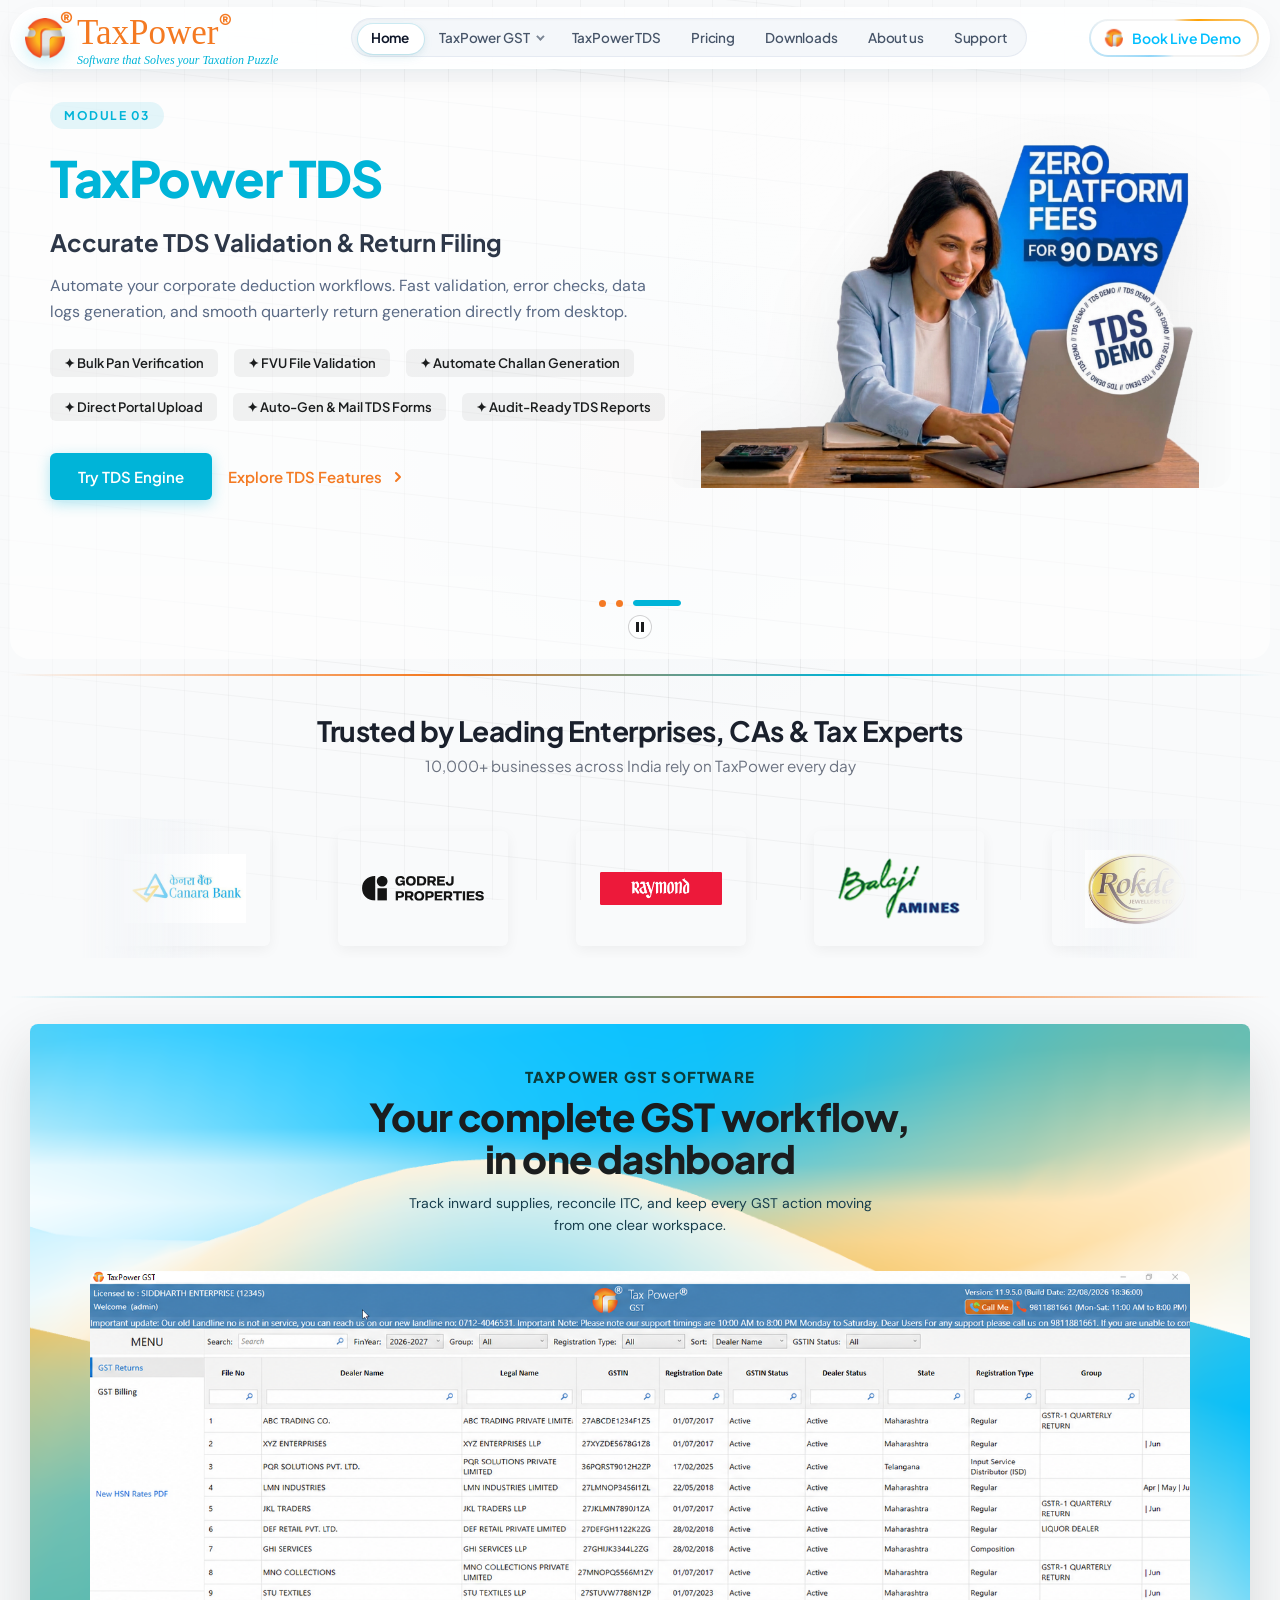
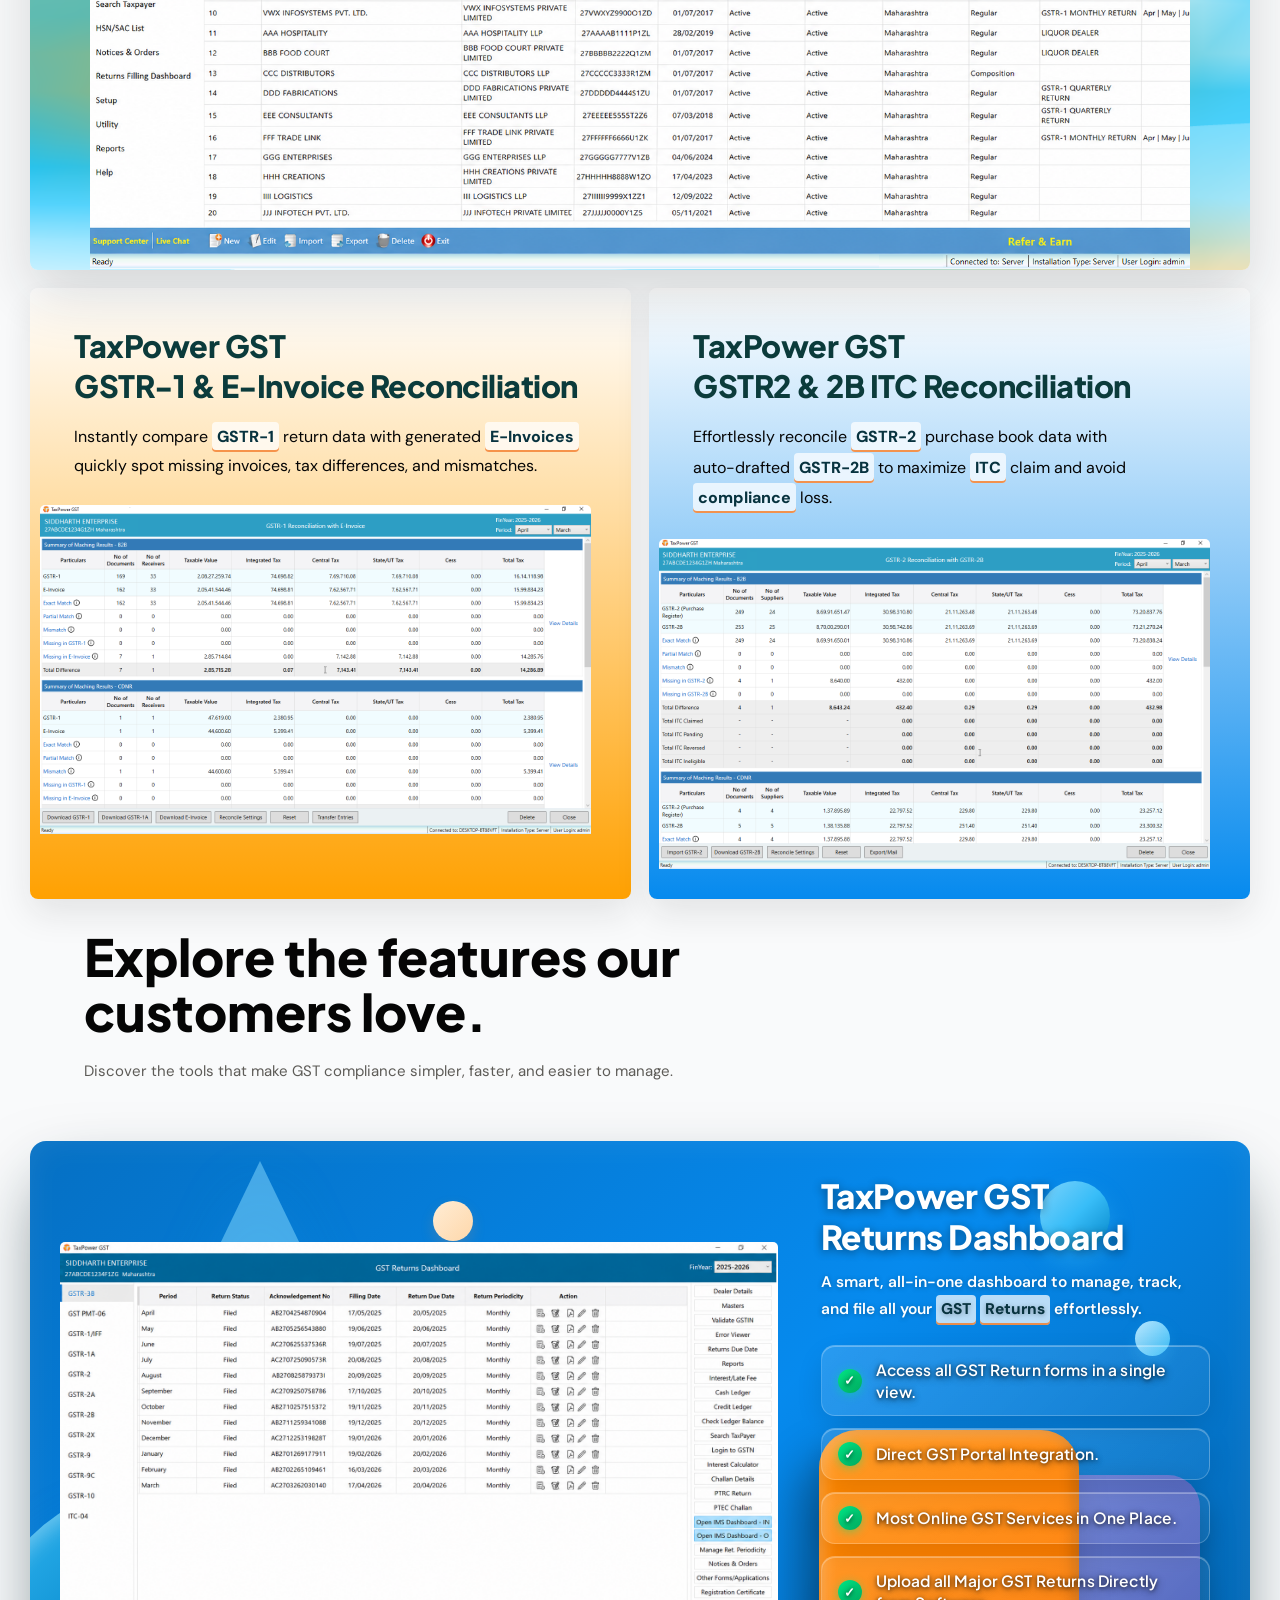
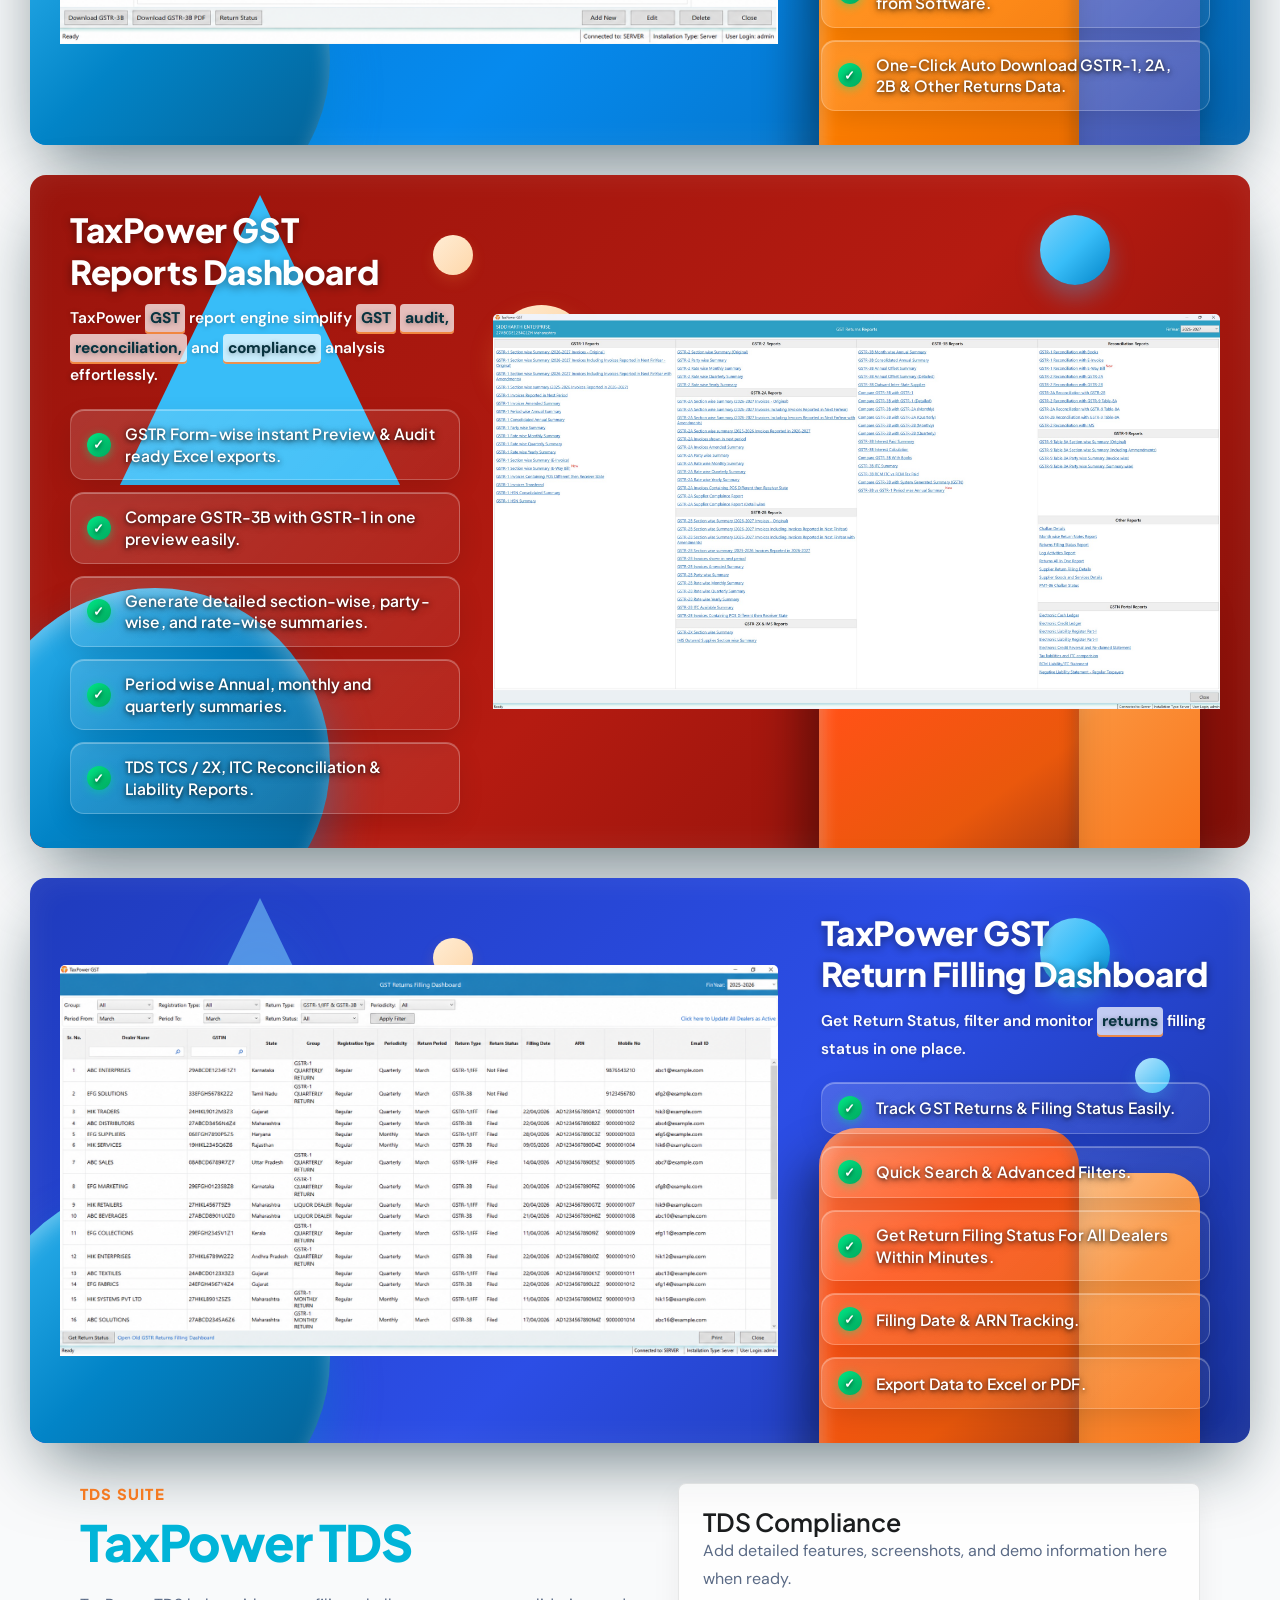
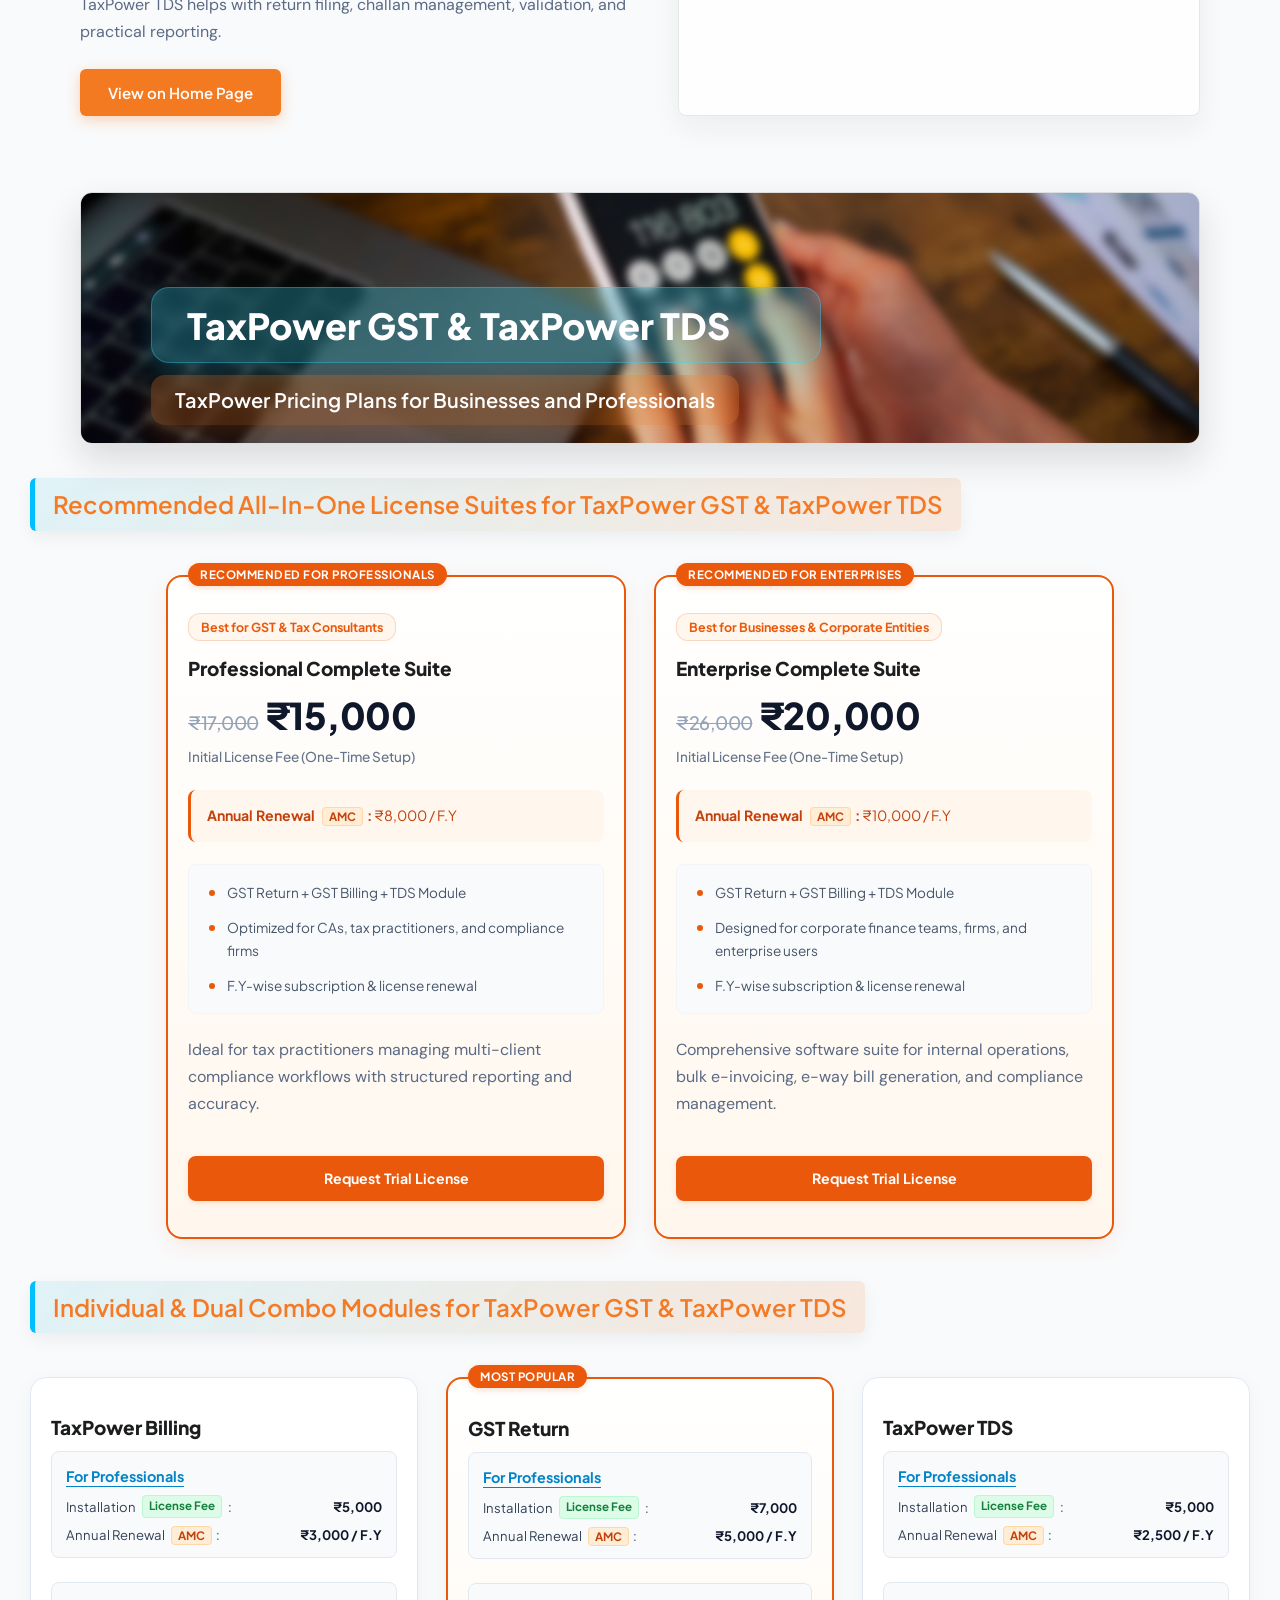
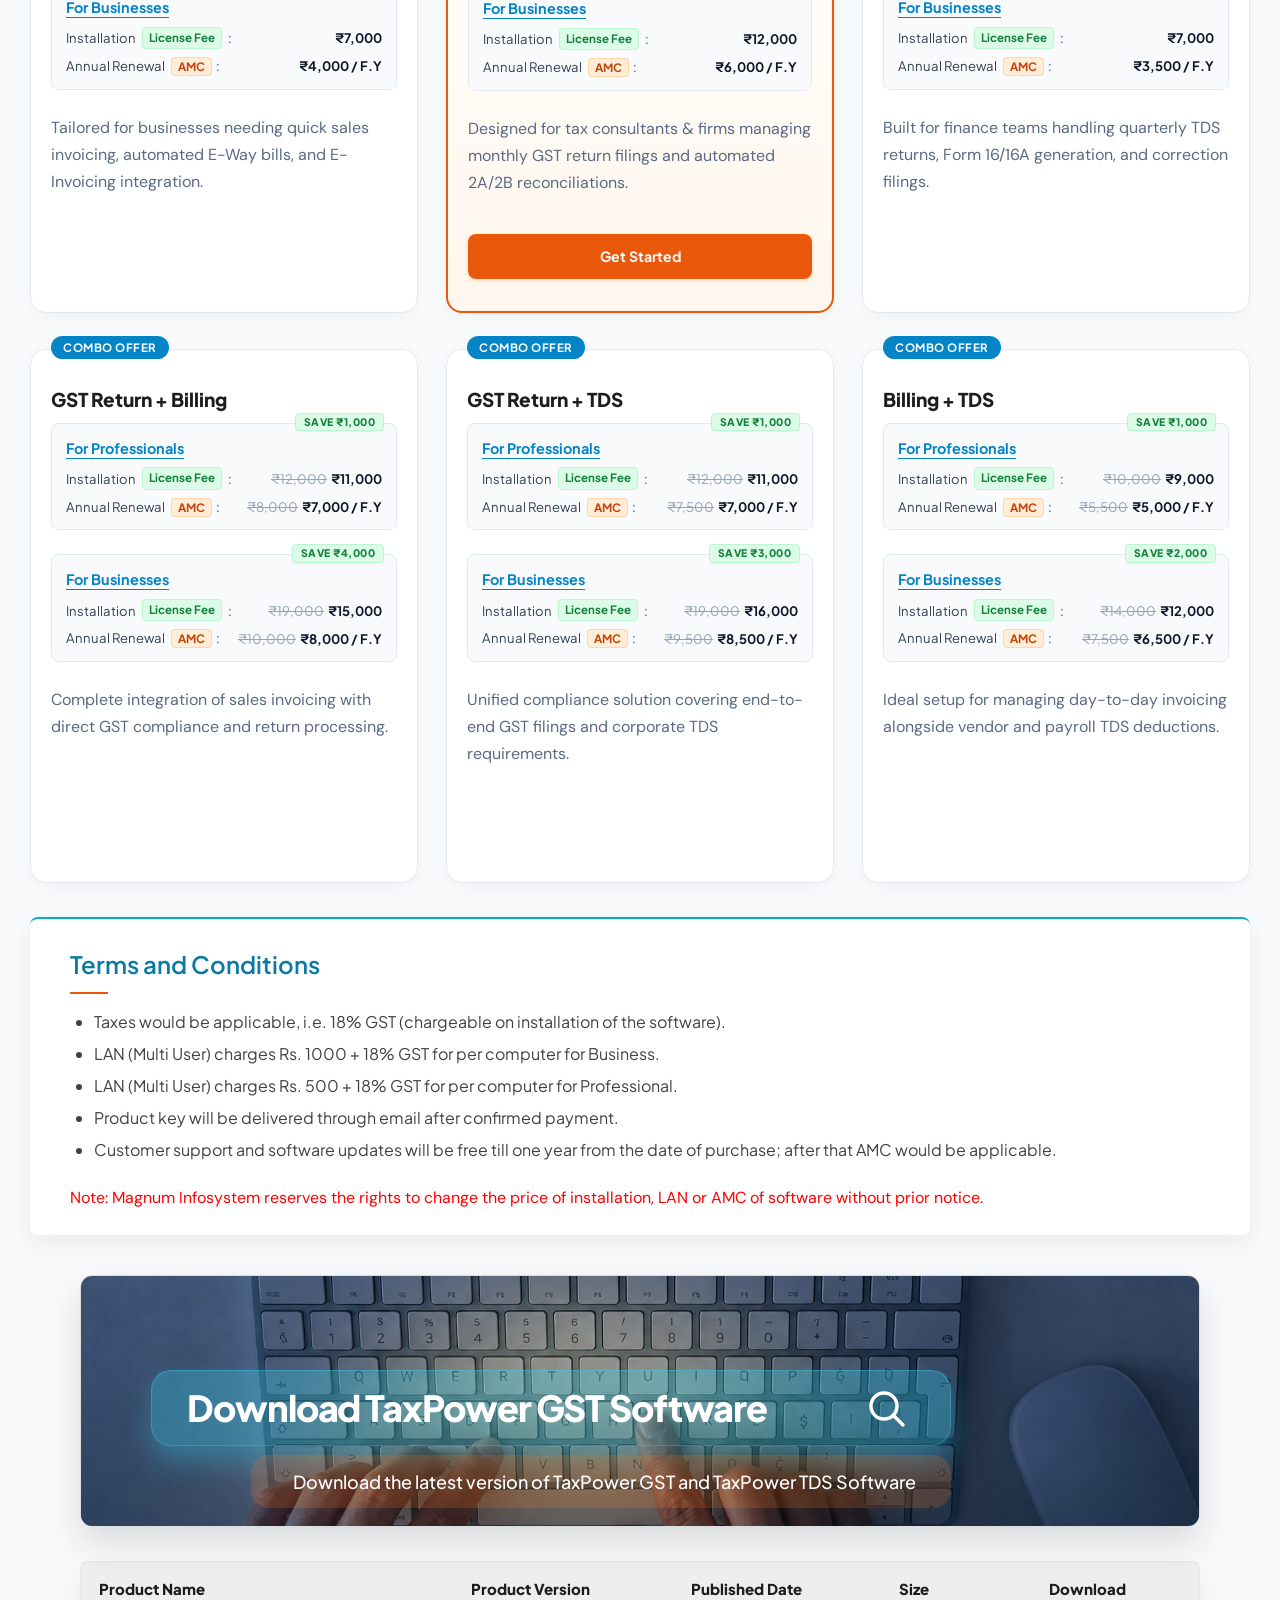
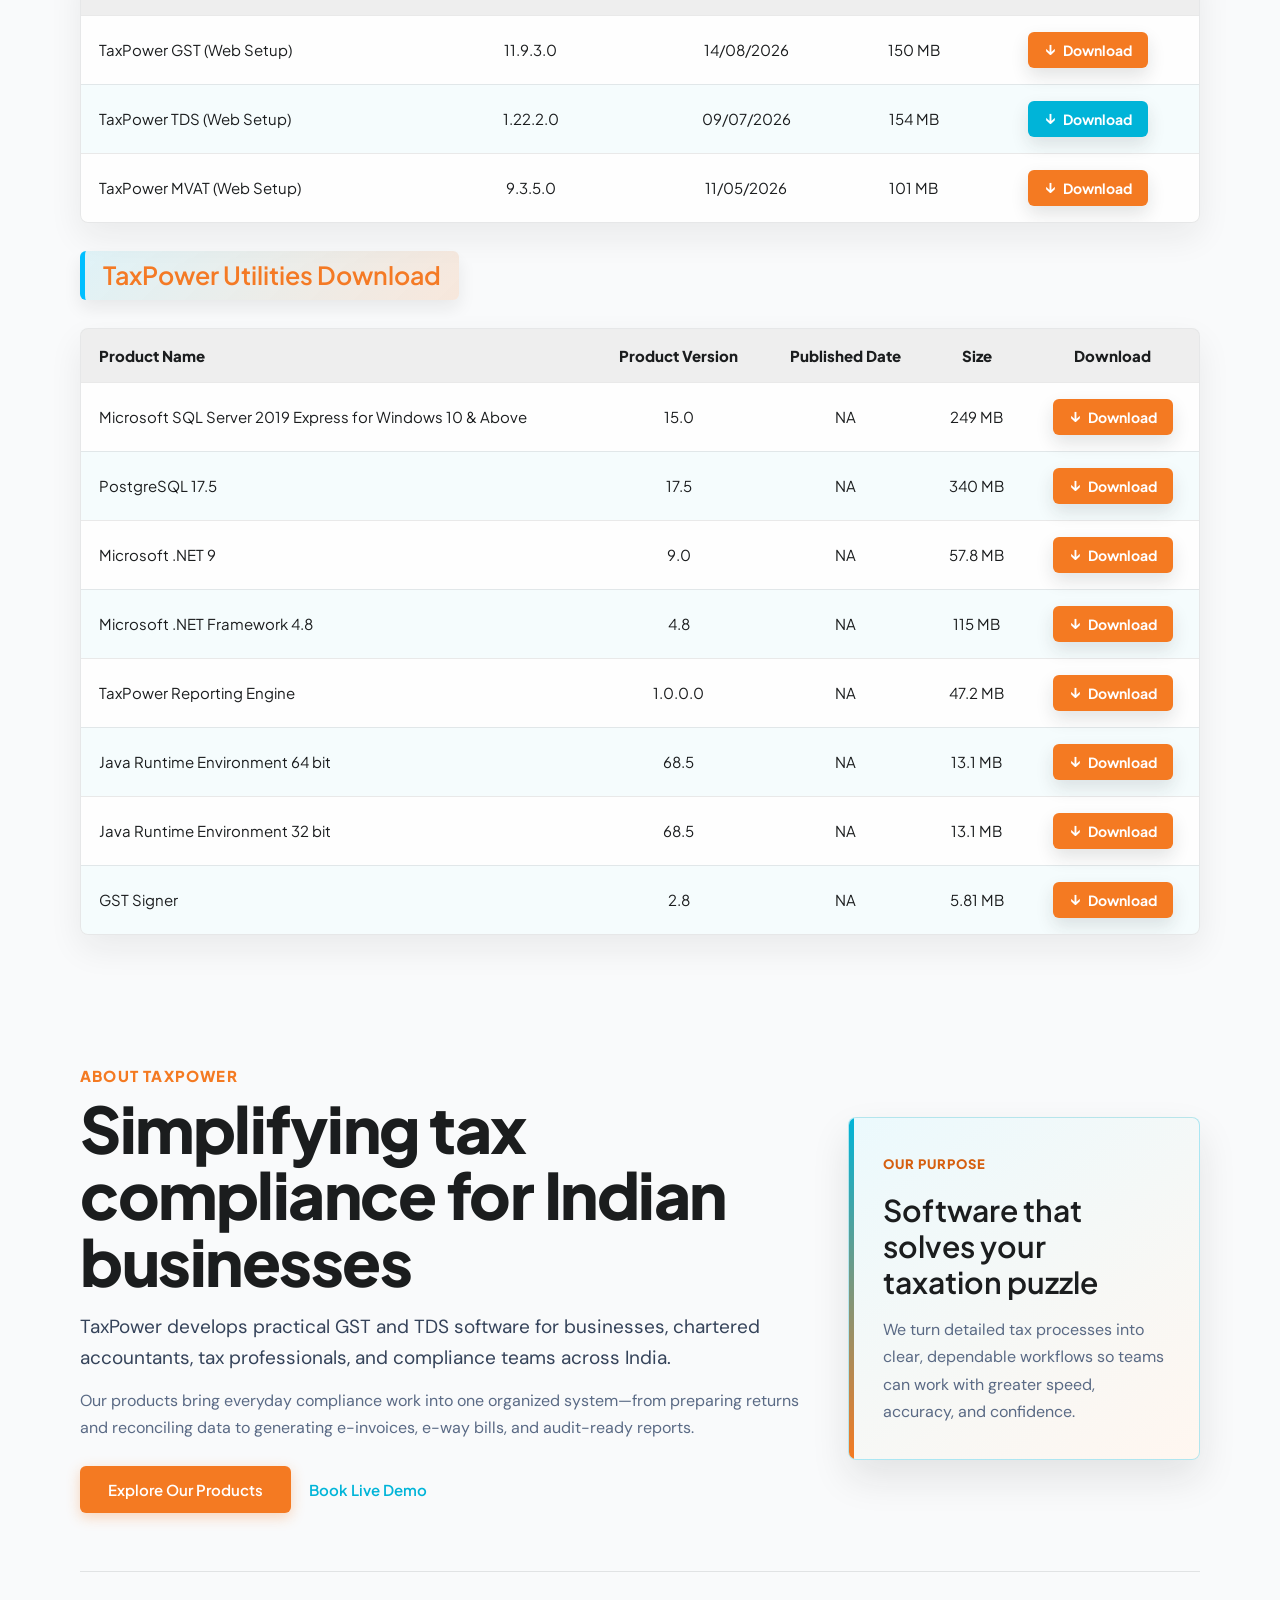
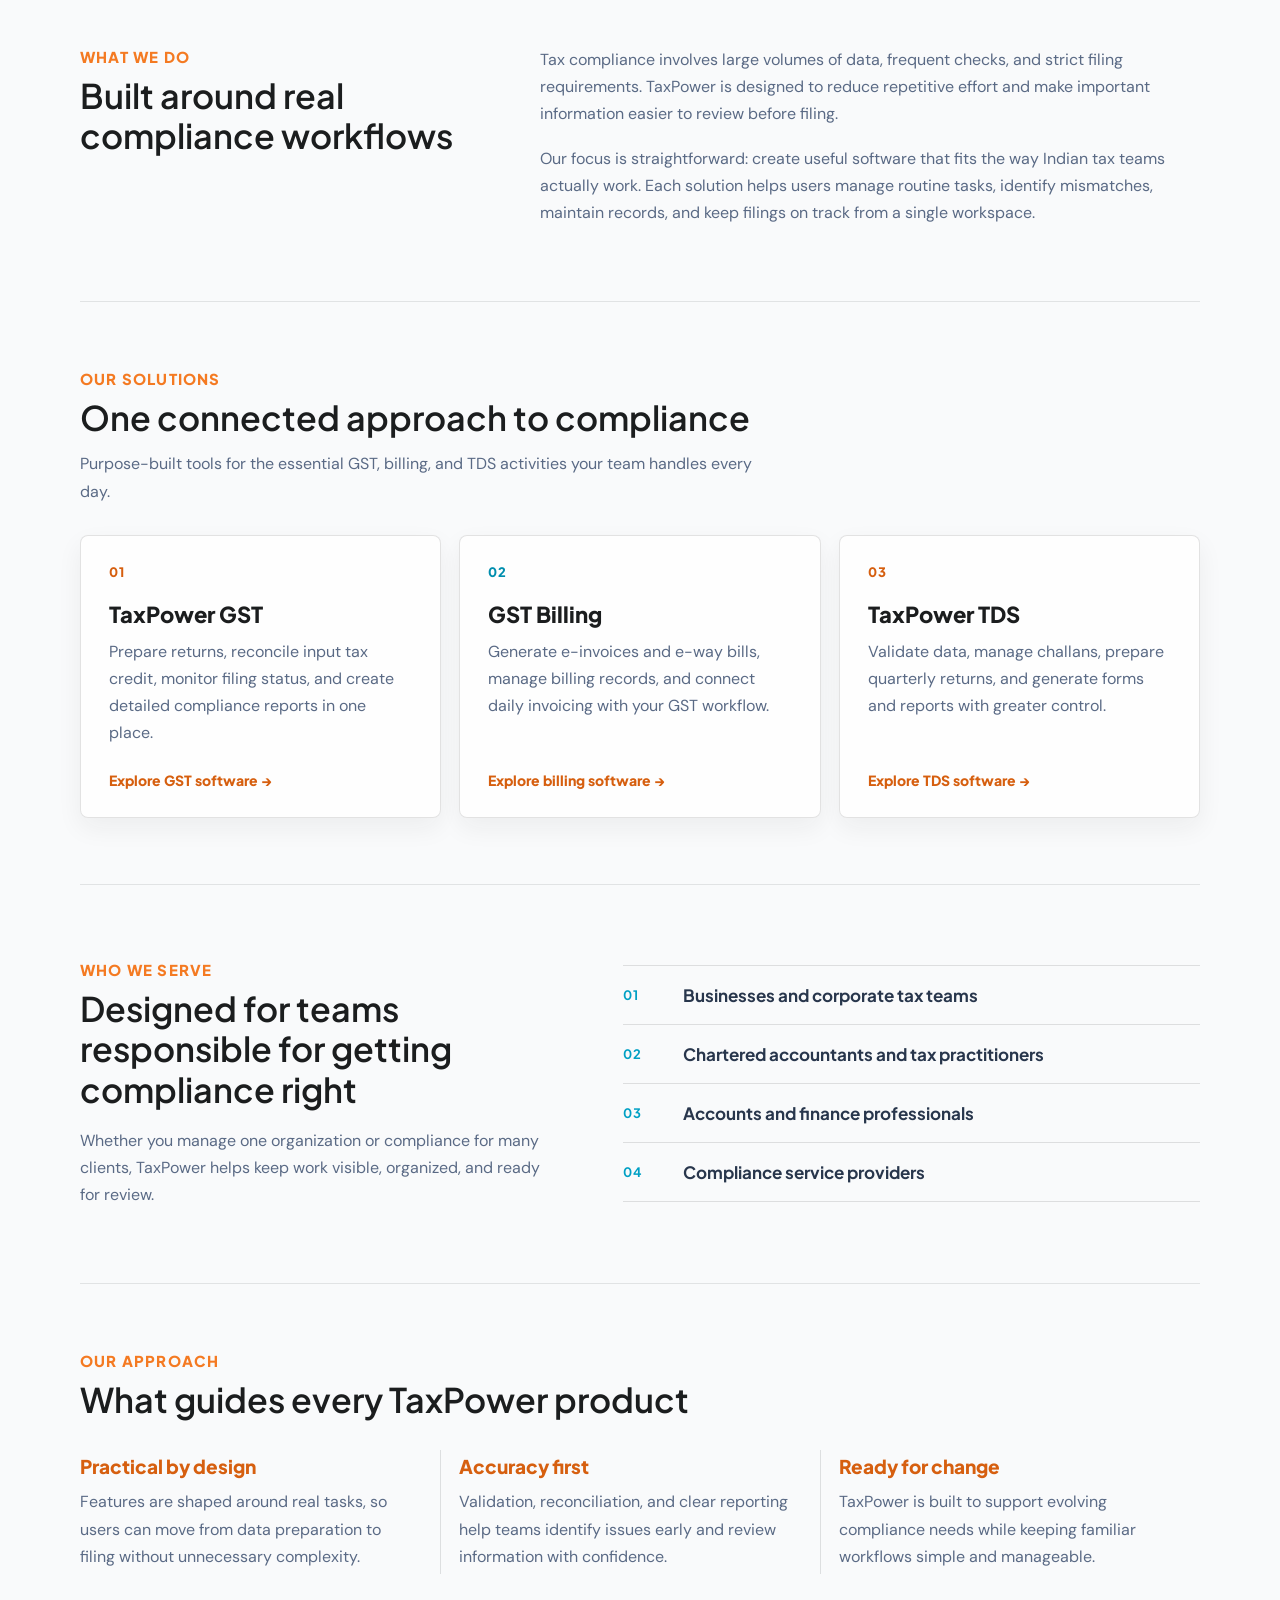
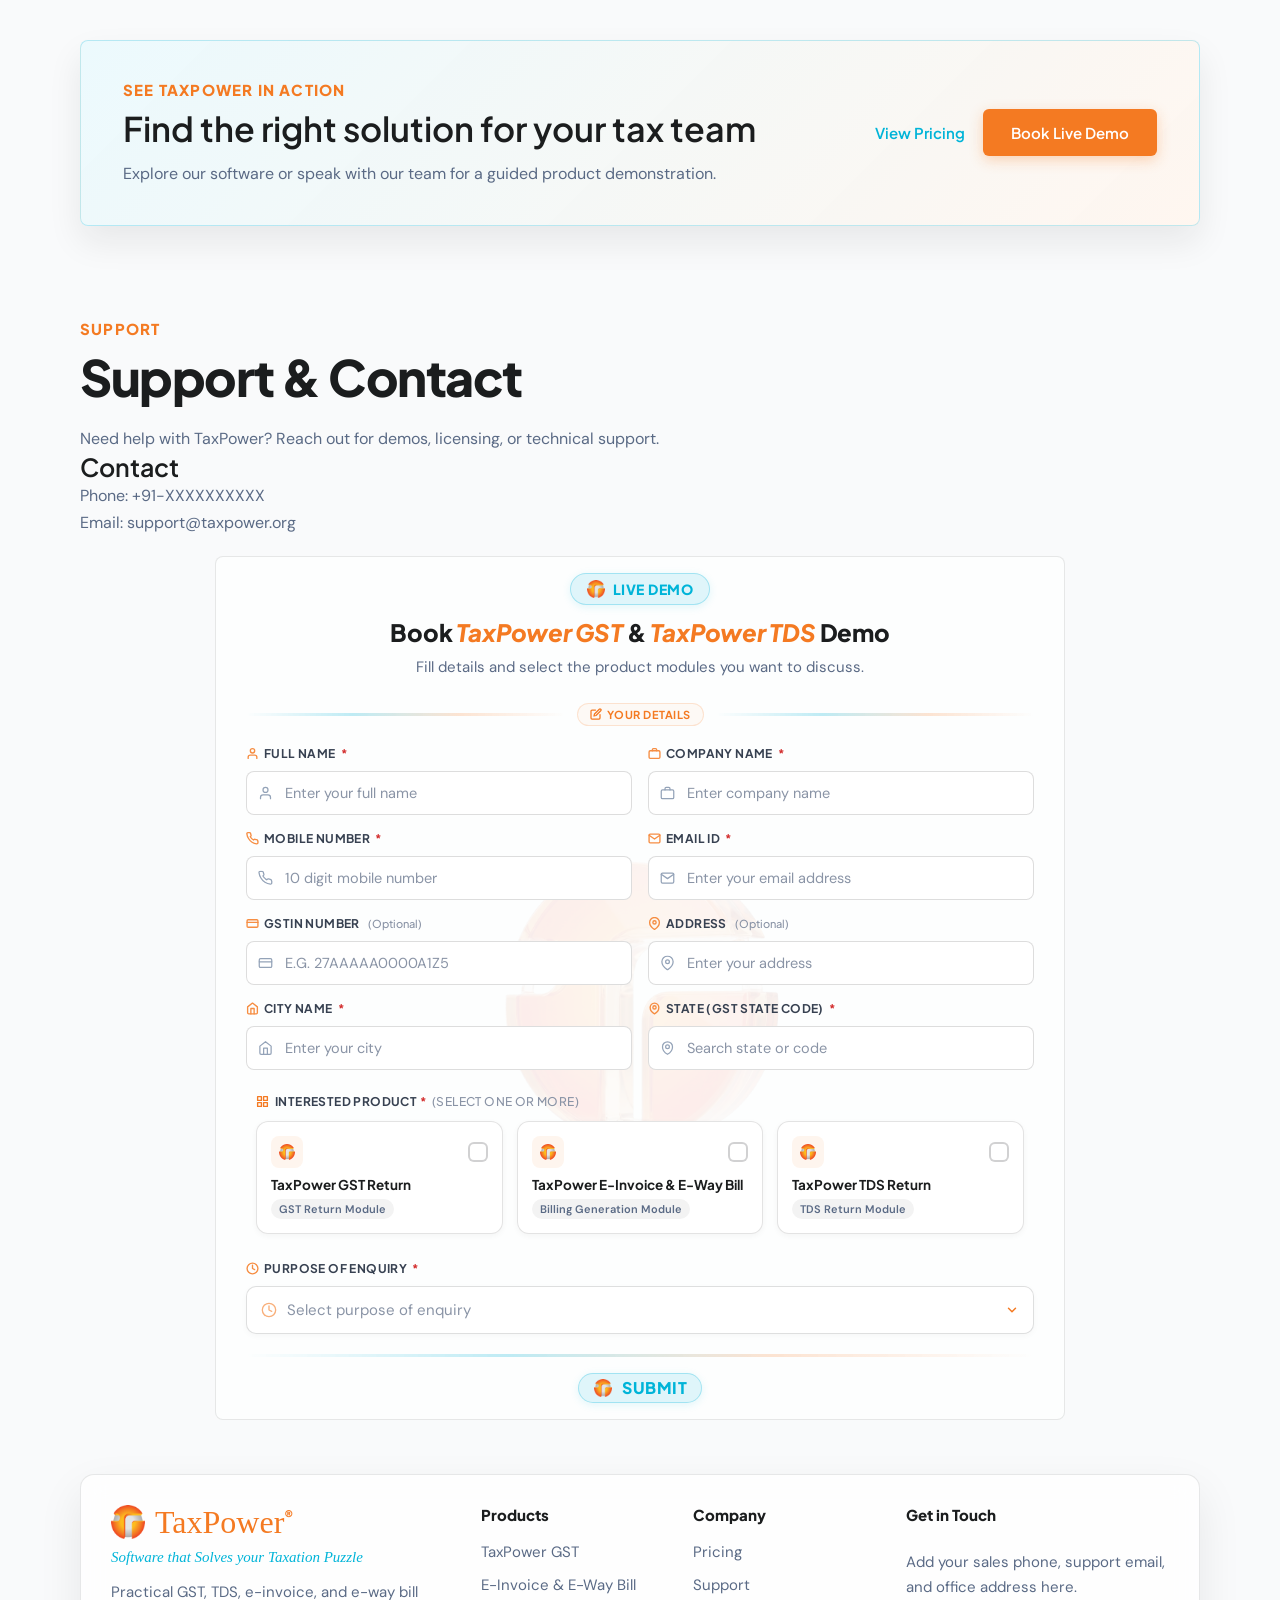
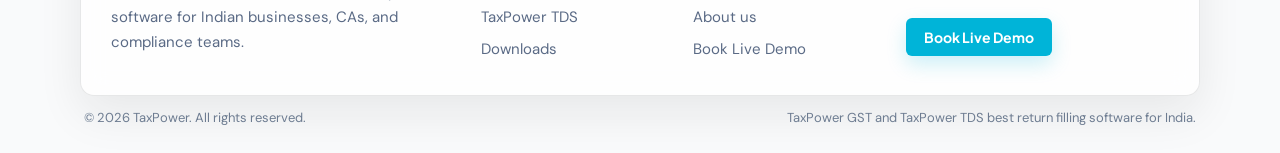
==== commit ad913acb: "Changes Co-authored-by: magnumlokesh10-lang <286612995+magnumlokesh10-lang@users.noreply.github.com>" ====
--- a/public/index.html
+++ b/public/index.html
@@ -67,7 +67,7 @@
             <div class="hero-right-visual">
               <div class="hero-promo-wrapper">
                 <div class="blend-overlay-glow"></div>
-                <img src="asset/promo banner/gstpromo.png" alt="TaxPower GST Promo Offer" class="hero-promo-banner">
+                <img src="asset/promo banner/gstpromo.webp" alt="TaxPower GST Promo Offer" class="hero-promo-banner">
               </div>
             </div>
           </div>
--- a/public/css/stylesheet.css
+++ b/public/css/stylesheet.css
@@ -1406,6 +1406,333 @@
   margin-top: 24px;
   flex-wrap: wrap;
 }
+
+/* About page */
+.about-page {
+  padding-top: 28px;
+  padding-bottom: 72px;
+}
+
+.about-intro {
+  display: grid;
+  grid-template-columns: minmax(0, 1.35fr) minmax(280px, 0.65fr);
+  gap: 36px;
+  align-items: center;
+  min-height: 430px;
+  padding: 54px 0 58px;
+  border-bottom: 1px solid rgba(27, 29, 30, 0.1);
+}
+
+.about-intro-copy {
+  max-width: 720px;
+}
+
+.about-intro .hero_heading {
+  max-width: 760px;
+  margin-bottom: 18px;
+  font-size: clamp(38px, 5vw, 64px);
+  line-height: 1.04;
+}
+
+.about-intro .section-lead {
+  margin-bottom: 14px;
+  color: #35435a;
+  font-size: 19px;
+  line-height: 1.6;
+}
+
+.about-purpose-panel {
+  position: relative;
+  overflow: hidden;
+  padding: 34px;
+  border: 1px solid rgba(0, 180, 216, 0.28);
+  border-radius: 8px;
+  background: linear-gradient(145deg, rgba(234, 249, 253, 0.94), rgba(255, 246, 239, 0.94));
+  box-shadow: 0 18px 38px rgba(27, 29, 30, 0.1);
+}
+
+.about-purpose-panel::before {
+  content: '';
+  position: absolute;
+  inset: 0 auto 0 0;
+  width: 5px;
+  background: linear-gradient(180deg, #00b4d8, #f47a22);
+}
+
+.about-panel-label,
+.about-card-number {
+  display: inline-block;
+  margin-bottom: 20px;
+  color: #d65f0f;
+  font-family: 'Plus Jakarta Sans', sans-serif;
+  font-size: 13px;
+  font-weight: 800;
+  letter-spacing: 1px;
+  text-transform: uppercase;
+}
+
+.about-purpose-panel h2 {
+  margin-bottom: 16px;
+  font-size: 30px;
+  line-height: 1.2;
+}
+
+.about-story {
+  display: grid;
+  grid-template-columns: minmax(260px, 0.75fr) minmax(0, 1.25fr);
+  gap: 64px;
+  padding: 74px 0;
+}
+
+.about-story h2,
+.about-section-heading h2,
+.about-audience h2,
+.about-cta h2 {
+  font-size: 34px;
+  line-height: 1.2;
+}
+
+.about-story-copy {
+  display: grid;
+  gap: 18px;
+}
+
+.about-solutions {
+  padding: 66px 0;
+  border-top: 1px solid rgba(27, 29, 30, 0.1);
+  border-bottom: 1px solid rgba(27, 29, 30, 0.1);
+}
+
+.about-section-heading {
+  max-width: 700px;
+  margin-bottom: 30px;
+}
+
+.about-section-heading h2 {
+  margin-bottom: 12px;
+}
+
+.about-solution-grid,
+.about-values-grid {
+  display: grid;
+  grid-template-columns: repeat(3, minmax(0, 1fr));
+  gap: 18px;
+}
+
+.about-solution-card {
+  display: flex;
+  min-height: 280px;
+  flex-direction: column;
+  padding: 28px;
+  border: 1px solid rgba(27, 29, 30, 0.12);
+  border-radius: 8px;
+  background-color: rgba(255, 255, 255, 0.76);
+  box-shadow: 0 10px 26px rgba(27, 29, 30, 0.06);
+  transition: transform 0.22s ease, border-color 0.22s ease, box-shadow 0.22s ease;
+}
+
+.about-solution-card:nth-child(2) .about-card-number {
+  color: #008eae;
+}
+
+.about-solution-card:hover {
+  transform: translateY(-4px);
+  border-color: rgba(244, 122, 34, 0.36);
+  box-shadow: 0 16px 34px rgba(27, 29, 30, 0.1);
+}
+
+.about-solution-card h3 {
+  font-size: 22px;
+}
+
+.about-solution-card p {
+  margin-bottom: 24px;
+}
+
+.about-solution-card a {
+  width: fit-content;
+  margin-top: auto;
+  color: #d65f0f;
+  font-family: 'Plus Jakarta Sans', sans-serif;
+  font-size: 14px;
+  font-weight: 800;
+  text-decoration: none;
+}
+
+.about-solution-card a:hover {
+  color: #008eae;
+}
+
+.about-audience {
+  display: grid;
+  grid-template-columns: minmax(0, 0.9fr) minmax(340px, 1.1fr);
+  gap: 70px;
+  align-items: center;
+  padding: 74px 0;
+}
+
+.about-audience-copy h2 {
+  margin-bottom: 16px;
+}
+
+.about-audience-list {
+  display: grid;
+  margin: 0;
+  padding: 0;
+  list-style: none;
+}
+
+.about-audience-list li {
+  display: grid;
+  grid-template-columns: 44px 1fr;
+  gap: 16px;
+  align-items: center;
+  padding: 18px 0;
+  border-bottom: 1px solid rgba(27, 29, 30, 0.12);
+  color: #28364c;
+  font-family: 'Plus Jakarta Sans', sans-serif;
+  font-size: 17px;
+  font-weight: 700;
+}
+
+.about-audience-list li:first-child {
+  border-top: 1px solid rgba(27, 29, 30, 0.12);
+}
+
+.about-audience-list span {
+  color: #00a0c4;
+  font-size: 13px;
+  letter-spacing: 1px;
+}
+
+.about-values {
+  padding: 66px 0;
+  border-top: 1px solid rgba(27, 29, 30, 0.1);
+}
+
+.about-values-grid article {
+  padding: 4px 28px 4px 0;
+  border-right: 1px solid rgba(27, 29, 30, 0.12);
+}
+
+.about-values-grid article:last-child {
+  border-right: 0;
+}
+
+.about-values-grid h3 {
+  color: #d65f0f;
+}
+
+.about-cta {
+  display: flex;
+  align-items: center;
+  justify-content: space-between;
+  gap: 32px;
+  padding: 38px 42px;
+  border: 1px solid rgba(0, 180, 216, 0.24);
+  border-radius: 8px;
+  background: linear-gradient(135deg, rgba(234, 249, 253, 0.92), rgba(255, 246, 239, 0.94));
+  box-shadow: 0 16px 34px rgba(27, 29, 30, 0.08);
+}
+
+.about-cta h2 {
+  margin-bottom: 10px;
+}
+
+.about-cta .download-row {
+  flex: 0 0 auto;
+  margin-top: 0;
+}
+
+@media (max-width: 860px) {
+  .about-intro,
+  .about-story,
+  .about-audience {
+    grid-template-columns: 1fr;
+    gap: 32px;
+  }
+
+  .about-intro {
+    padding-top: 40px;
+  }
+
+  .about-solution-grid,
+  .about-values-grid {
+    grid-template-columns: 1fr;
+  }
+
+  .about-solution-card {
+    min-height: 0;
+  }
+
+  .about-values-grid article {
+    padding: 0 0 24px;
+    border-right: 0;
+    border-bottom: 1px solid rgba(27, 29, 30, 0.12);
+  }
+
+  .about-values-grid article:last-child {
+    padding-bottom: 0;
+    border-bottom: 0;
+  }
+
+  .about-cta {
+    align-items: flex-start;
+    flex-direction: column;
+  }
+}
+
+@media (max-width: 560px) {
+  .about-page {
+    padding: 12px 16px 48px;
+  }
+
+  .about-intro {
+    min-height: 0;
+    padding: 34px 0 42px;
+  }
+
+  .about-intro .hero_heading {
+    font-size: 38px;
+  }
+
+  .about-intro .section-lead {
+    font-size: 17px;
+  }
+
+  .about-purpose-panel,
+  .about-solution-card {
+    padding: 24px;
+  }
+
+  .about-story,
+  .about-solutions,
+  .about-audience,
+  .about-values {
+    padding: 48px 0;
+  }
+
+  .about-story h2,
+  .about-section-heading h2,
+  .about-audience h2,
+  .about-cta h2 {
+    font-size: 28px;
+  }
+
+  .about-cta {
+    padding: 28px 24px;
+  }
+
+  .about-cta .download-row,
+  .about-cta .download-row a {
+    width: 100%;
+  }
+
+  .about-cta .download-row a {
+    justify-content: center;
+    text-align: center;
+  }
+}
 
 .downloads-page .section-inner {
   max-width: 1120px;
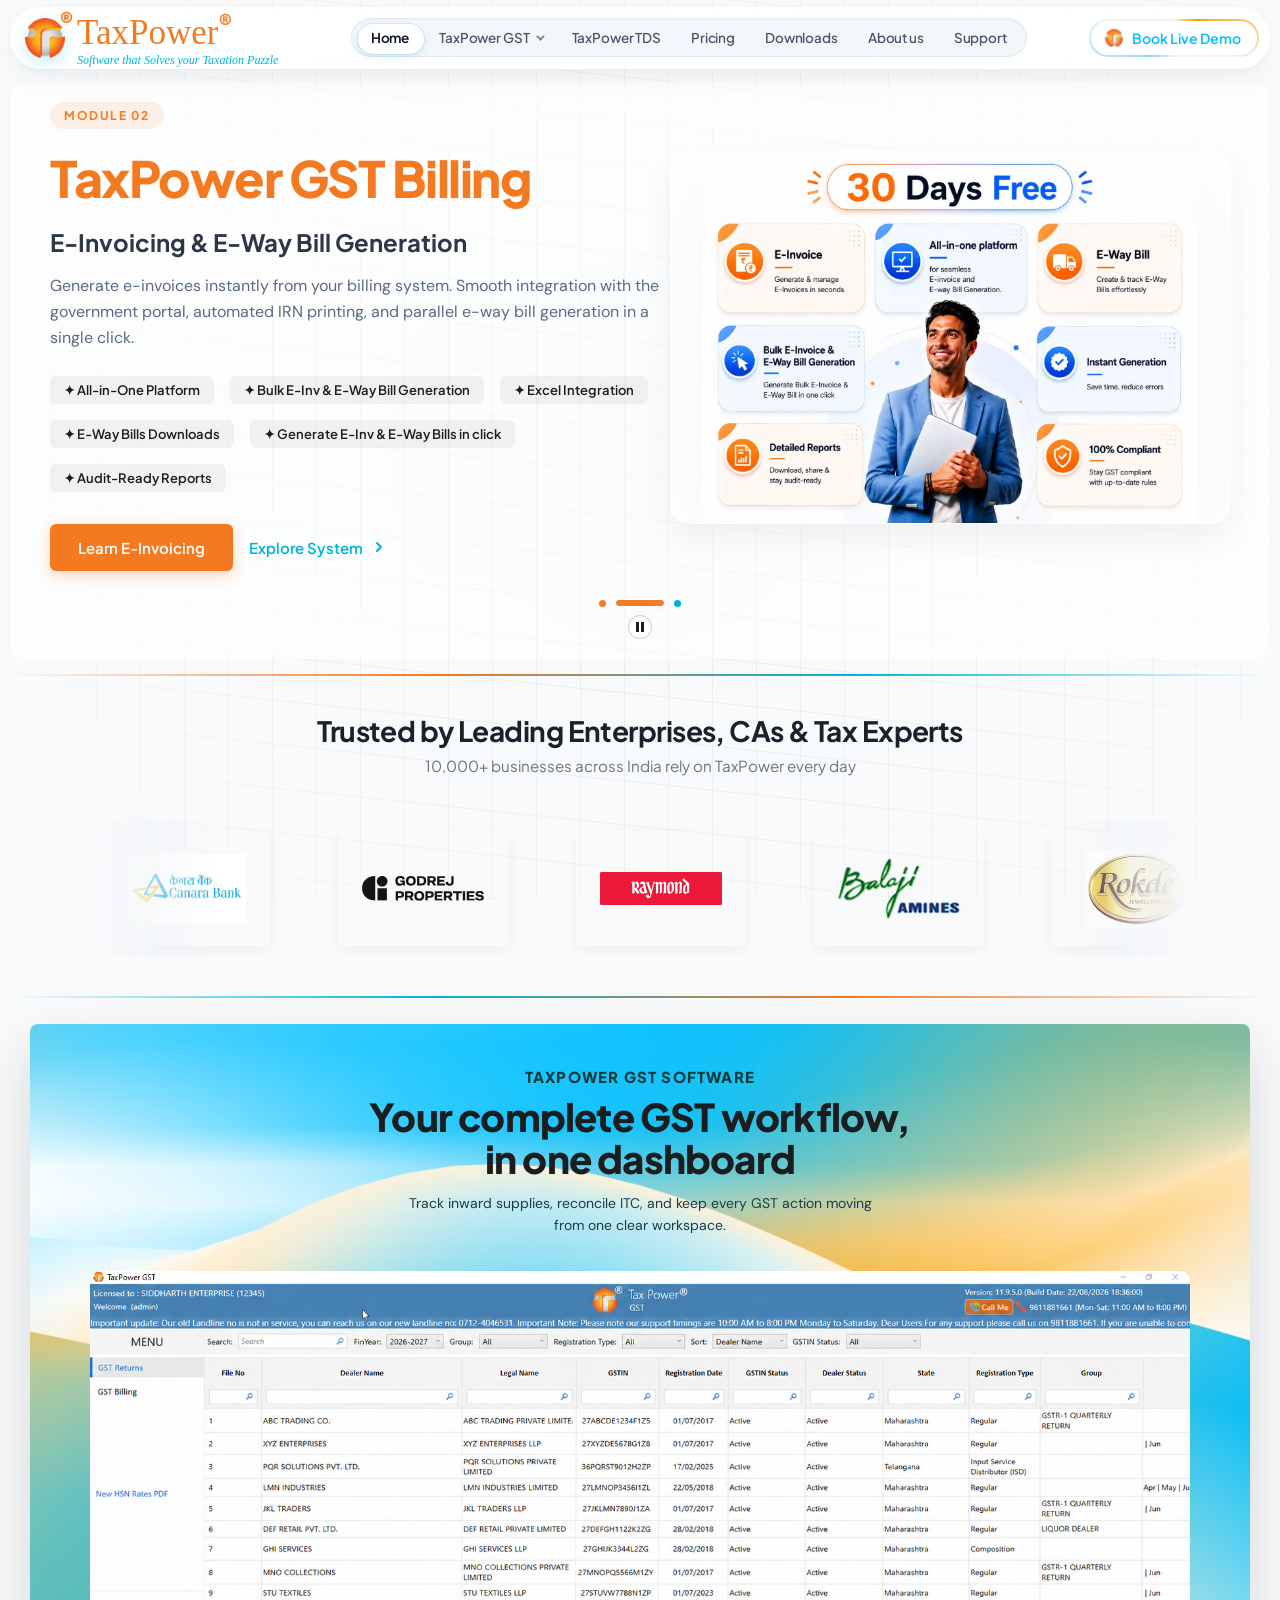
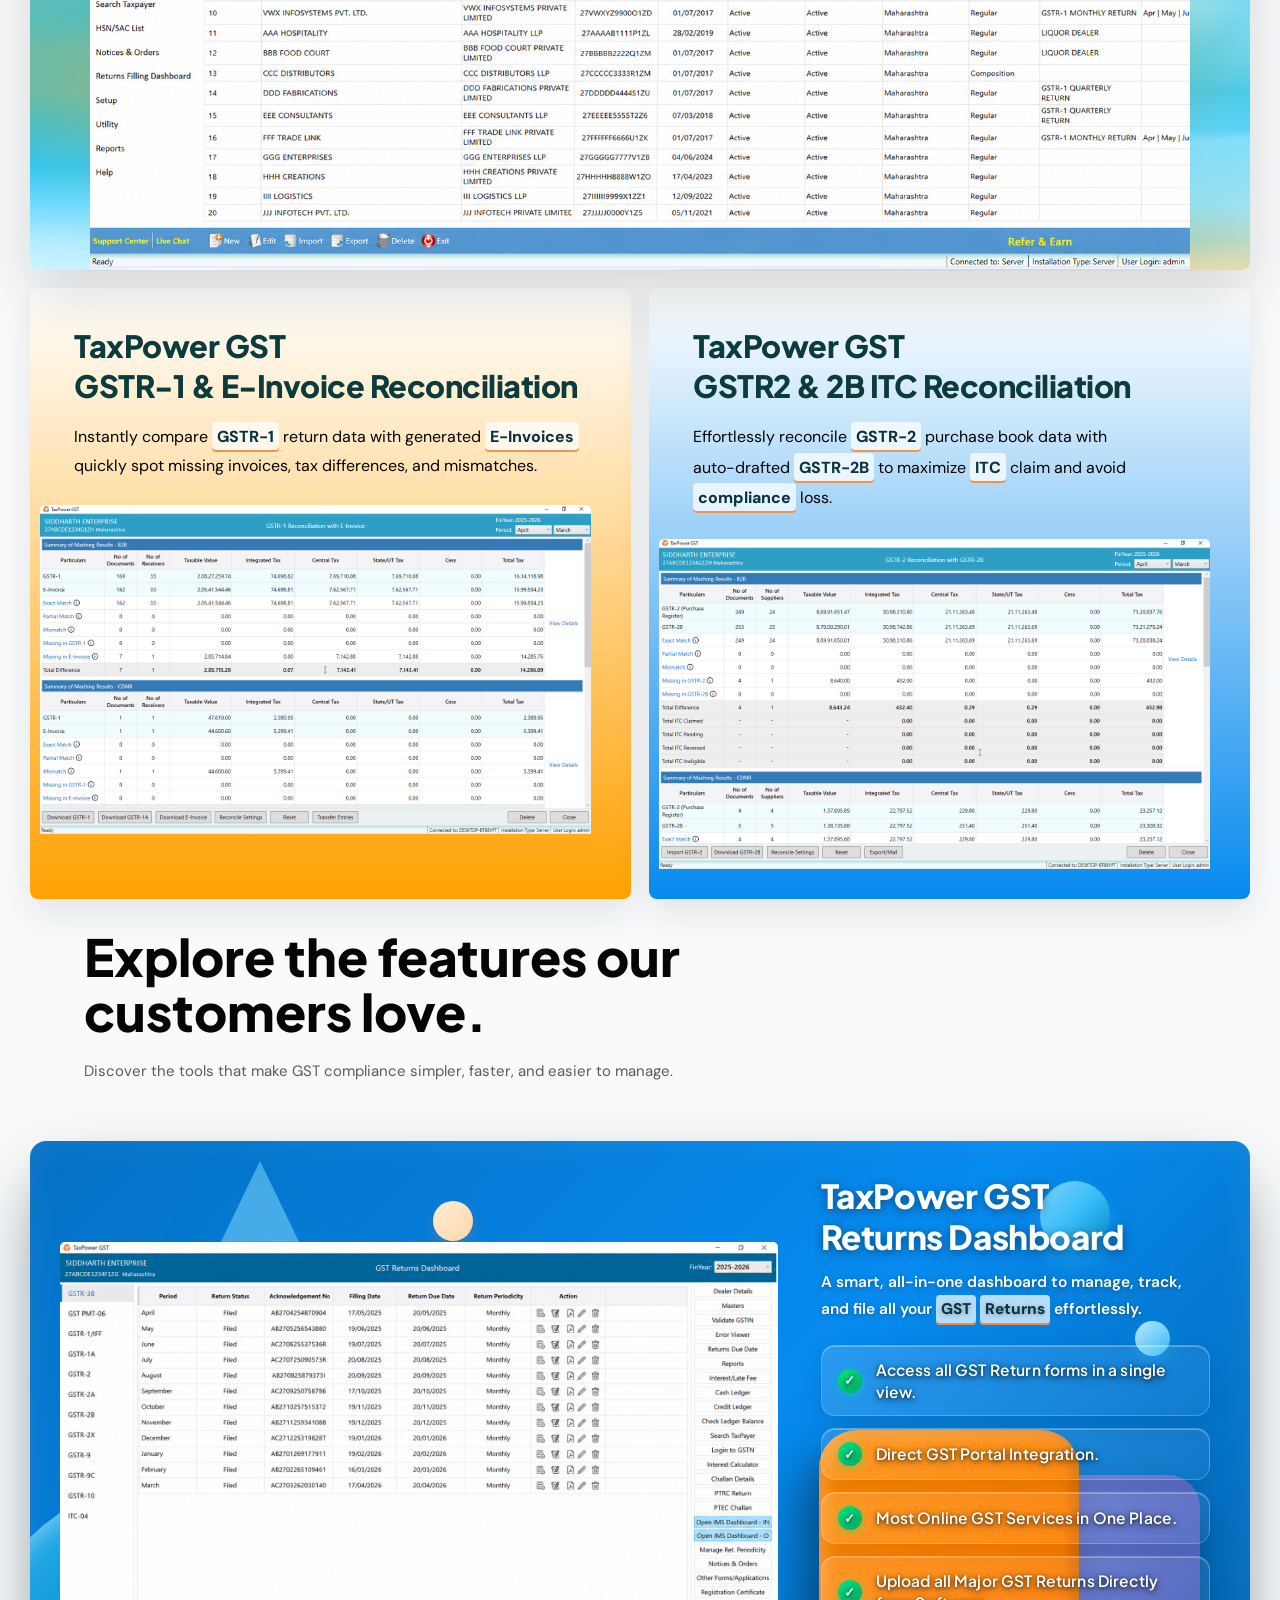
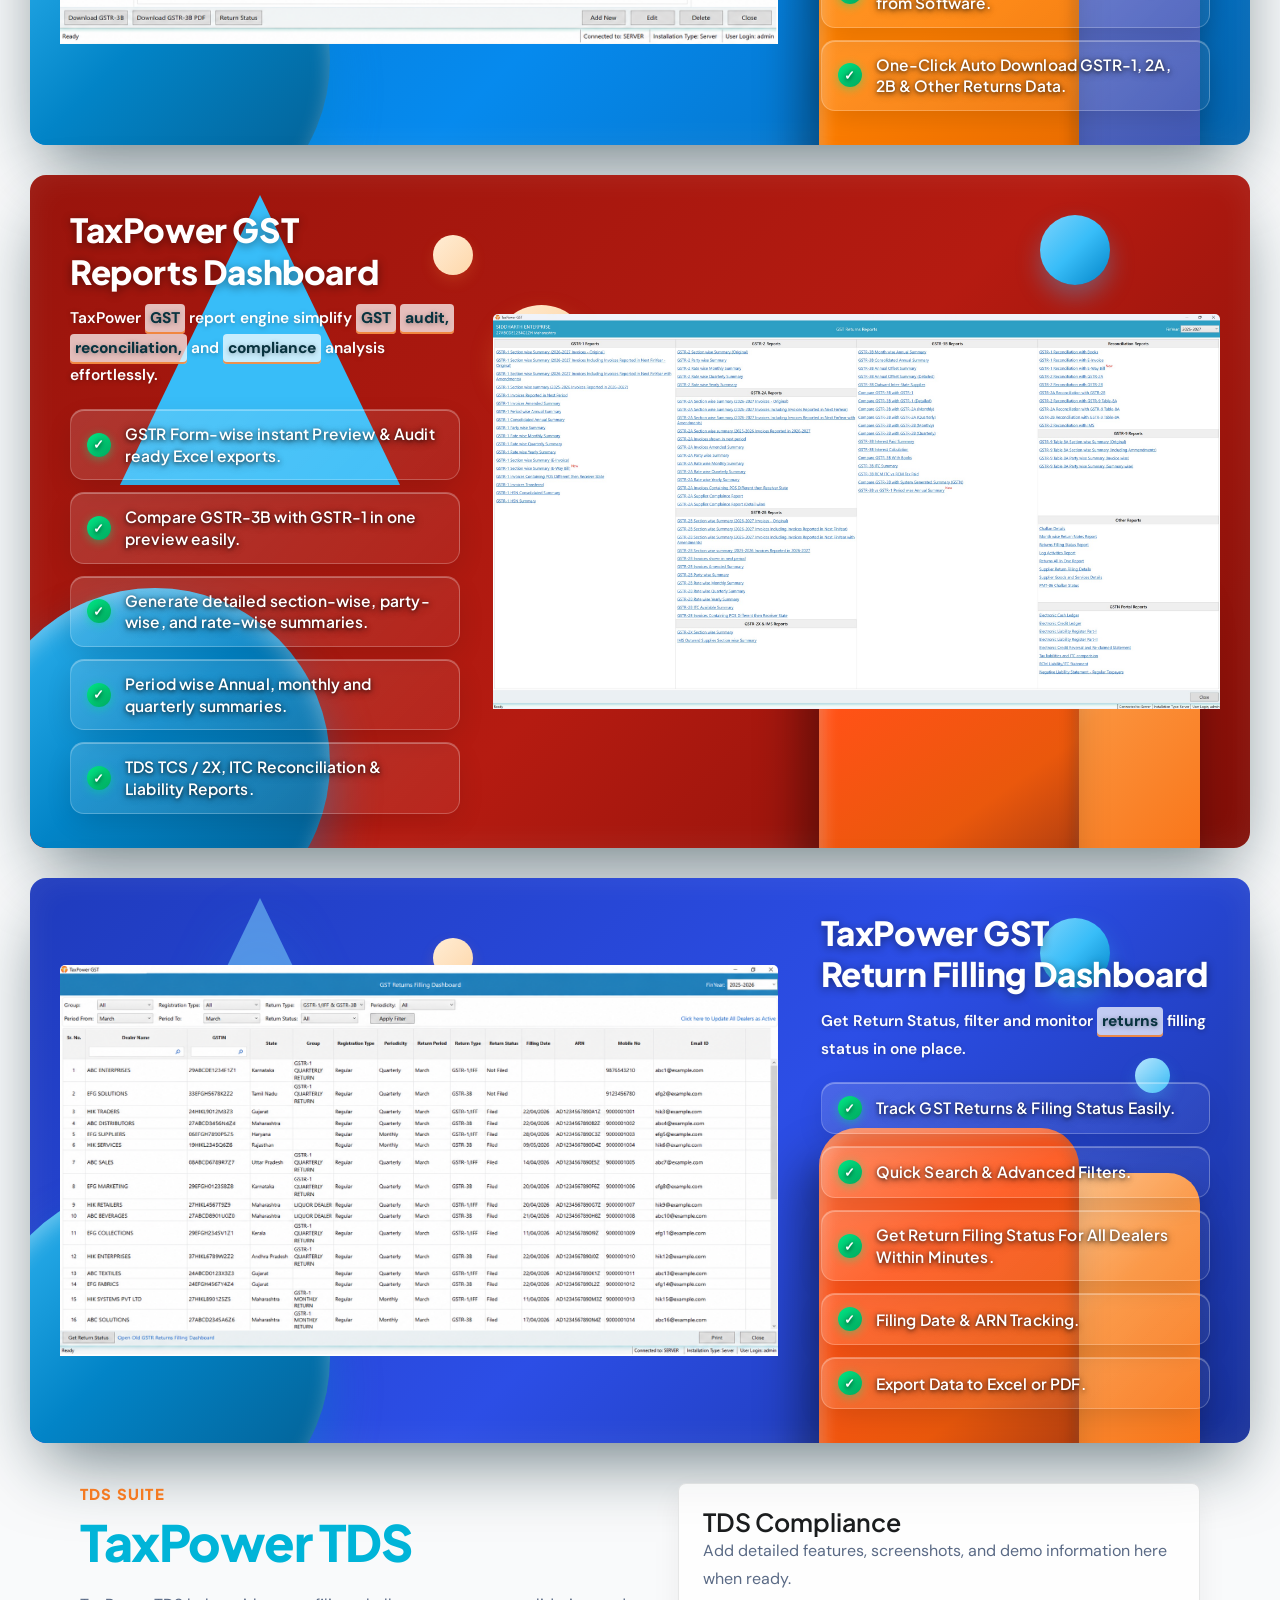
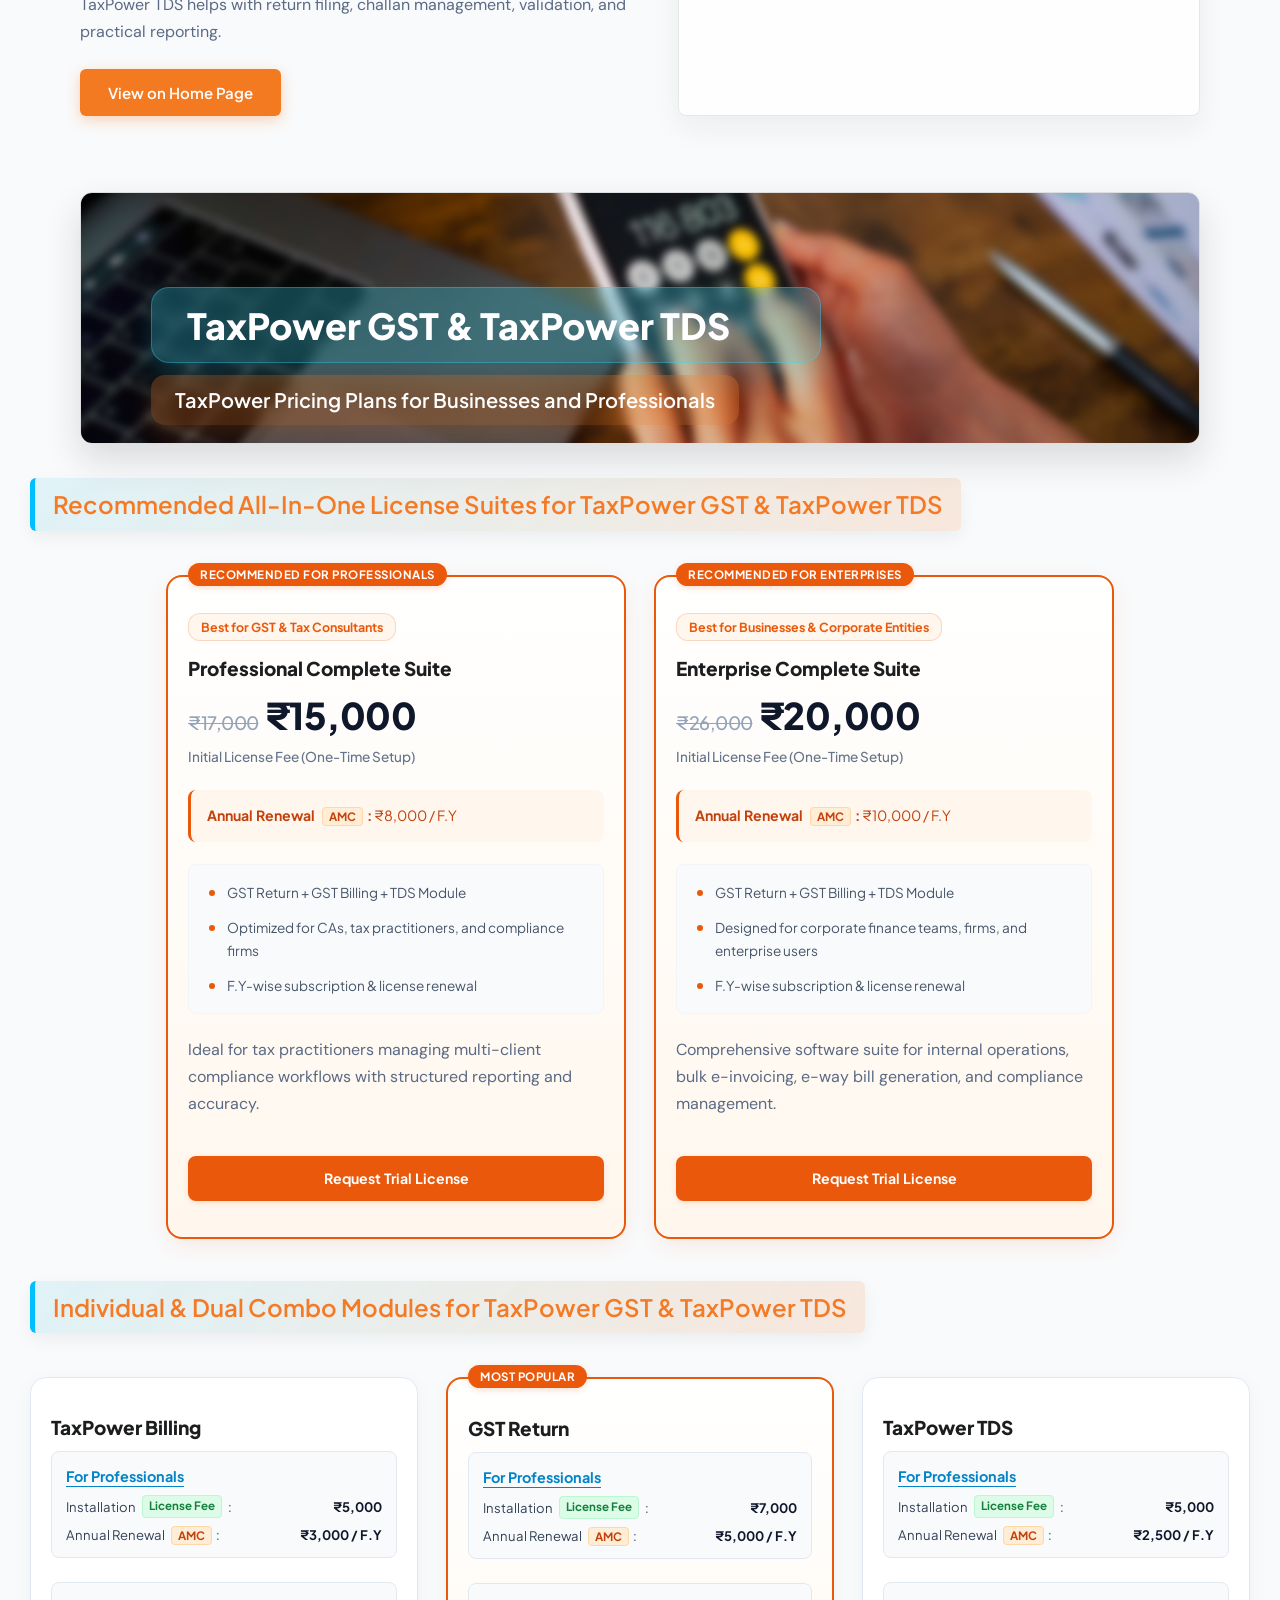
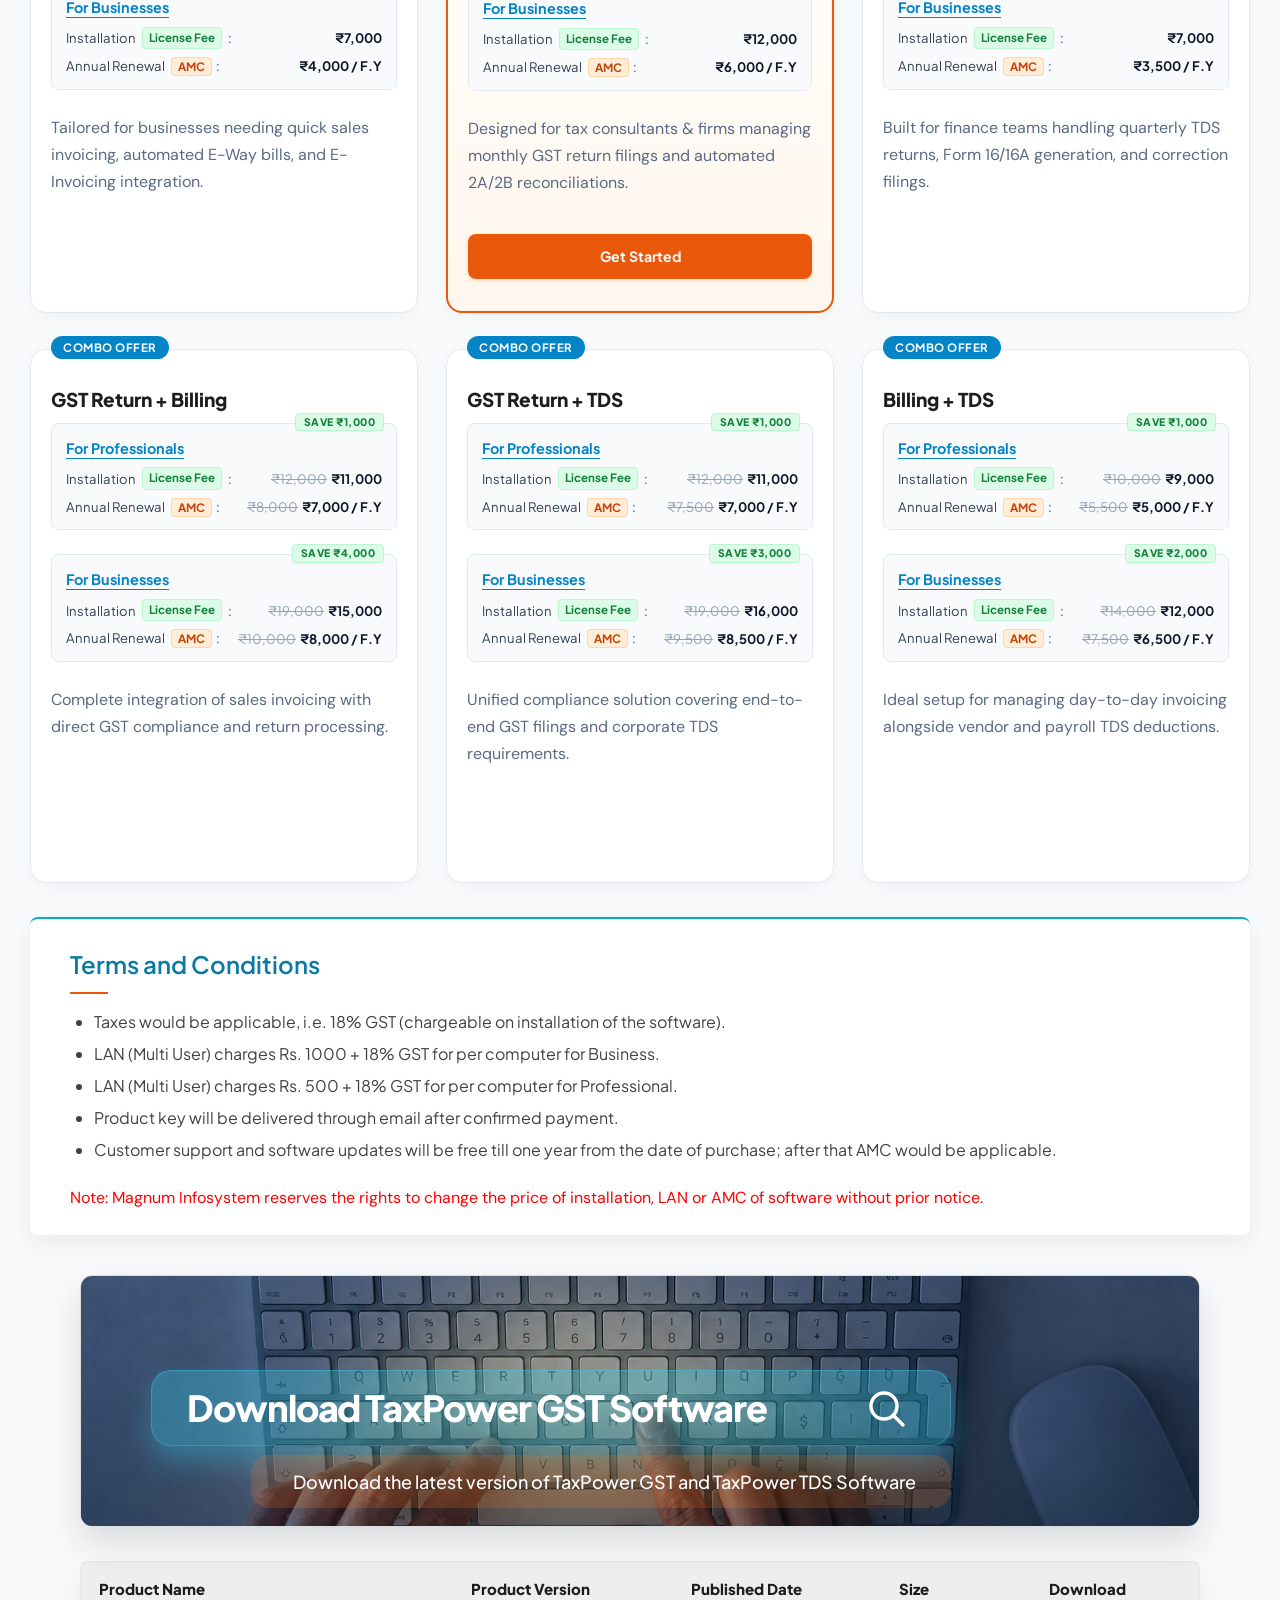
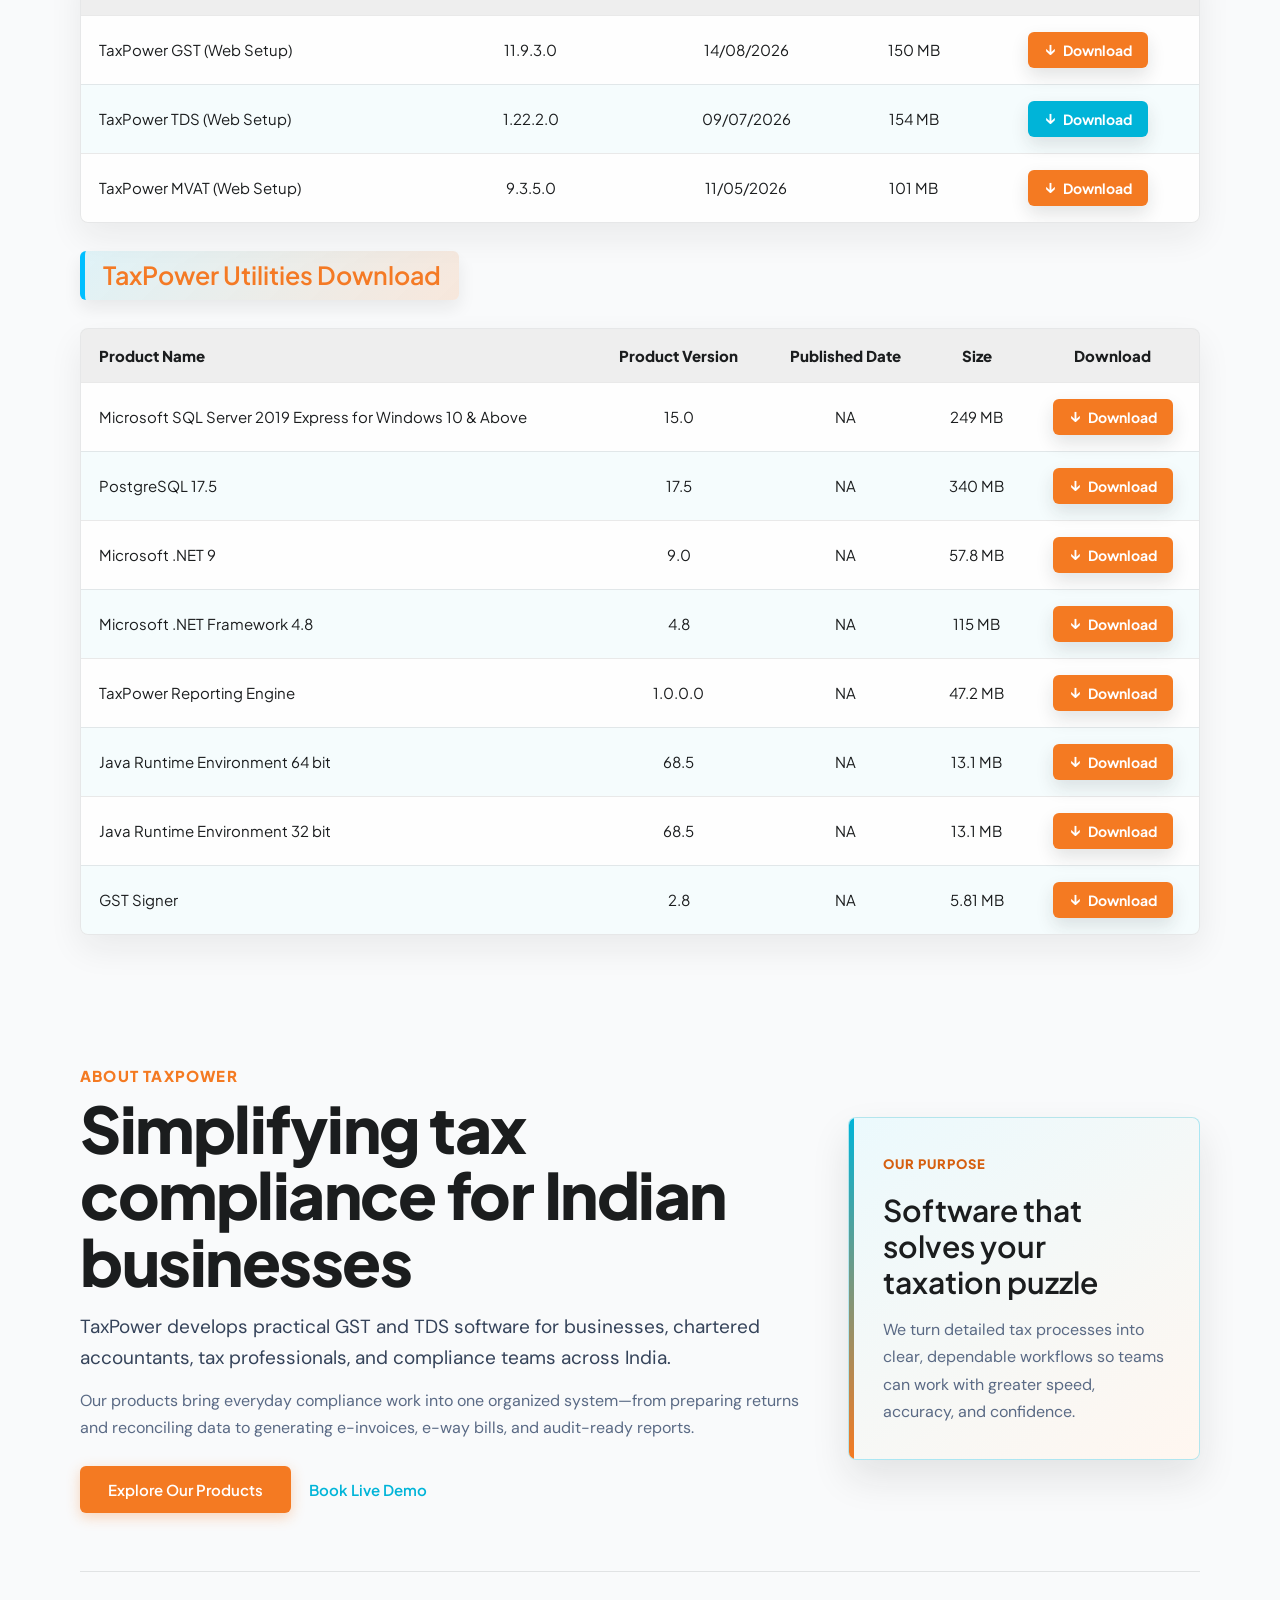
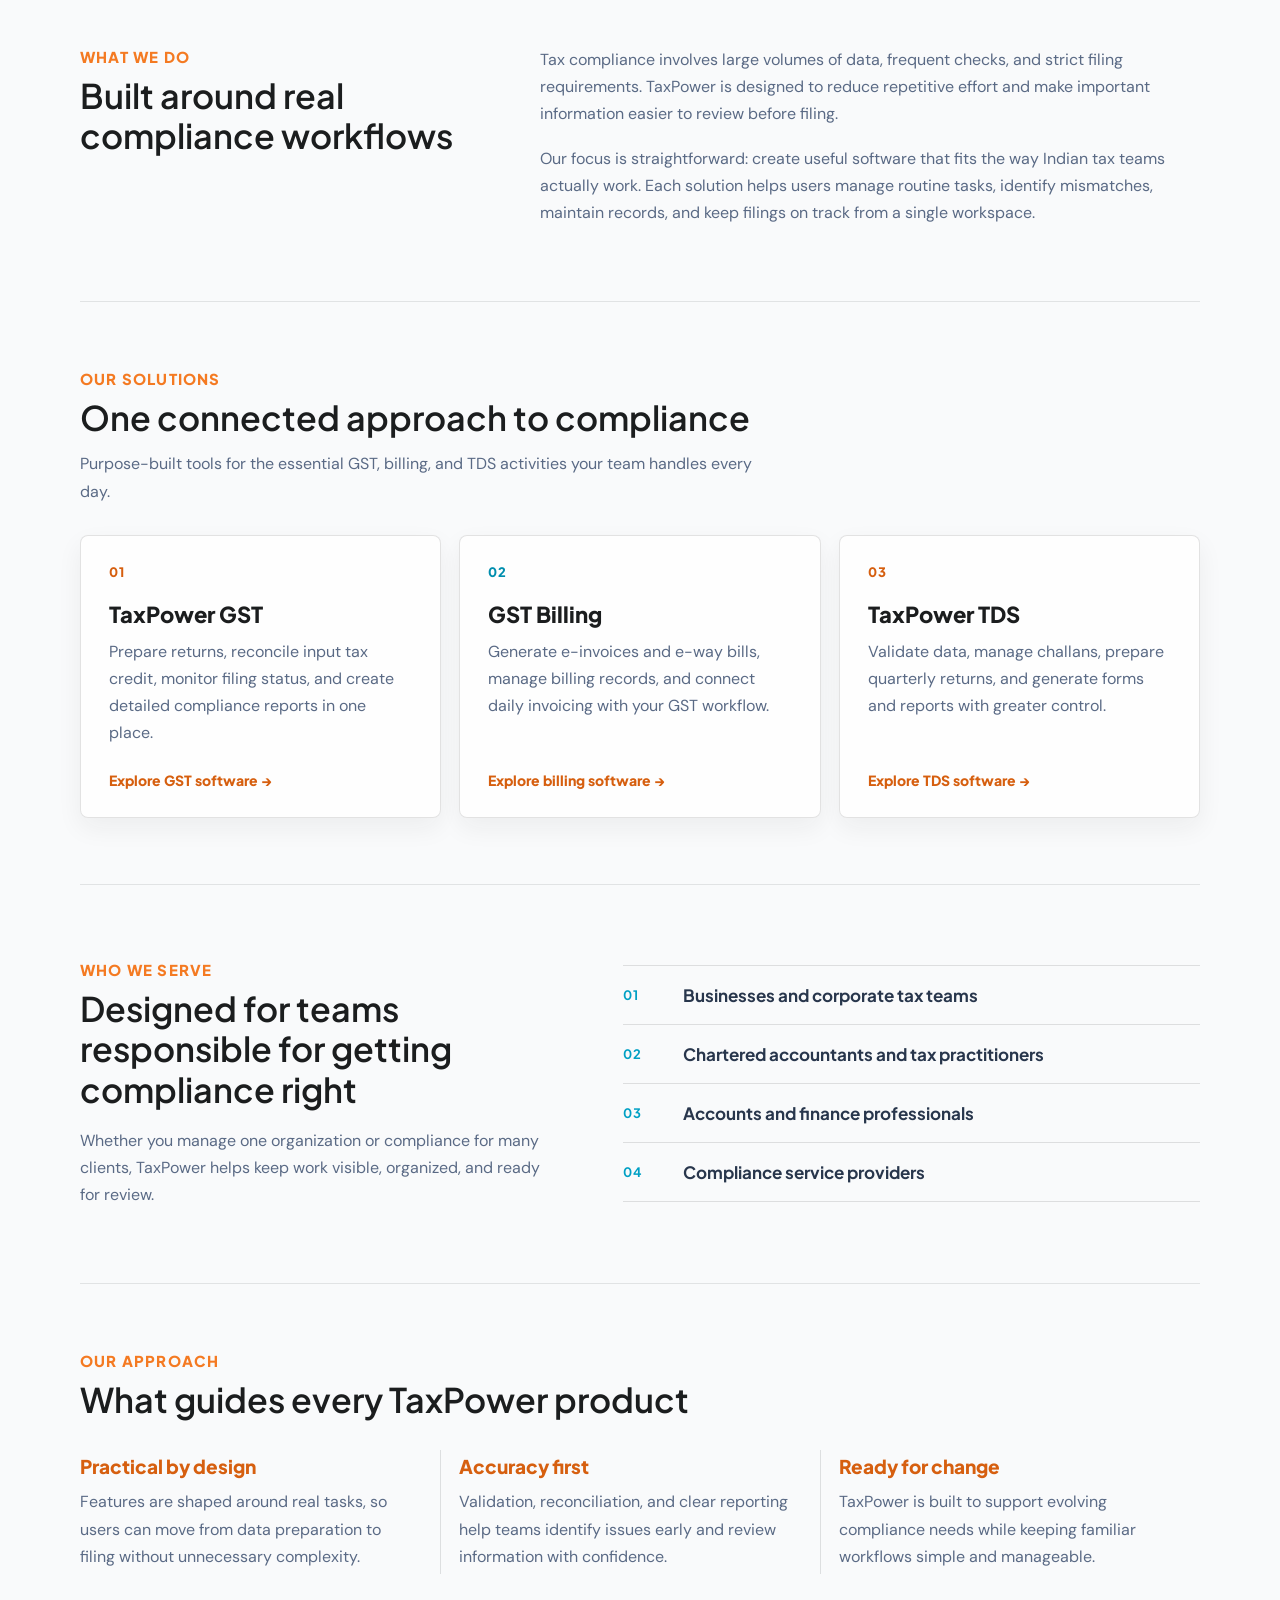
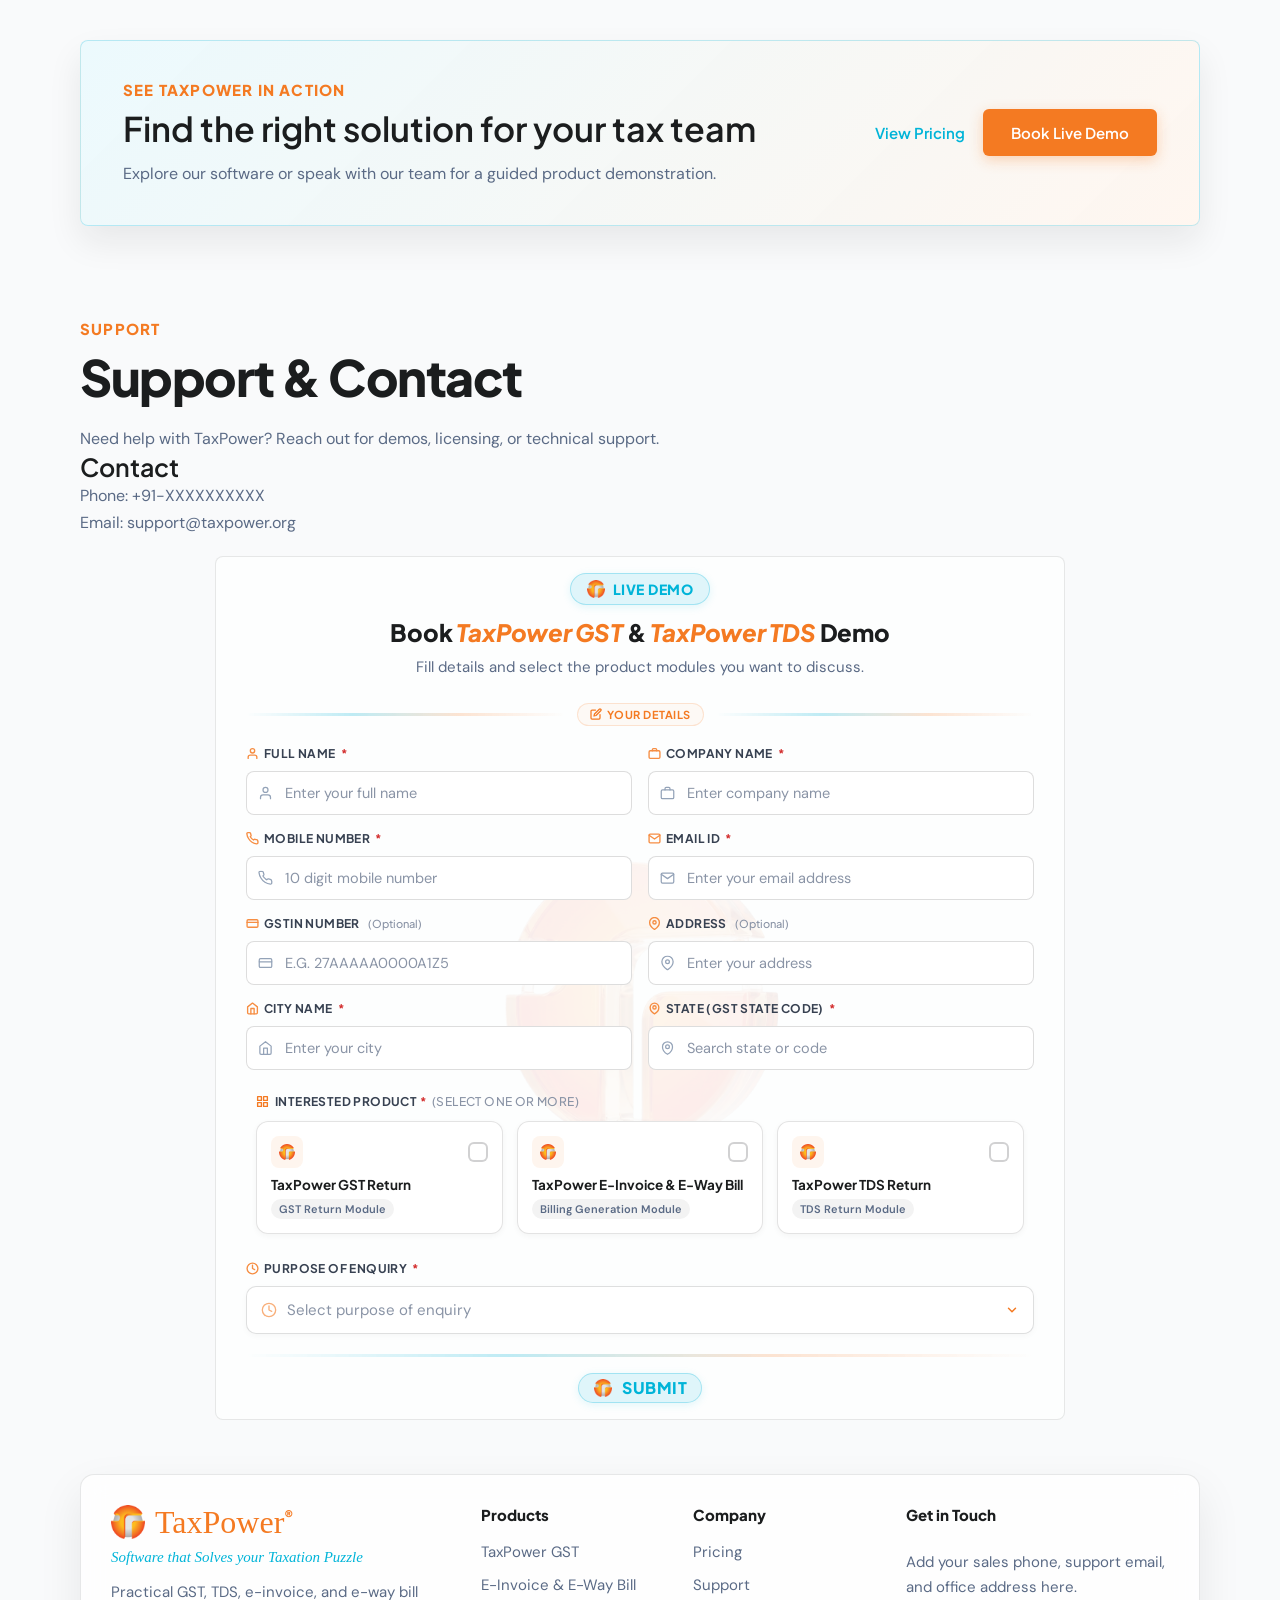
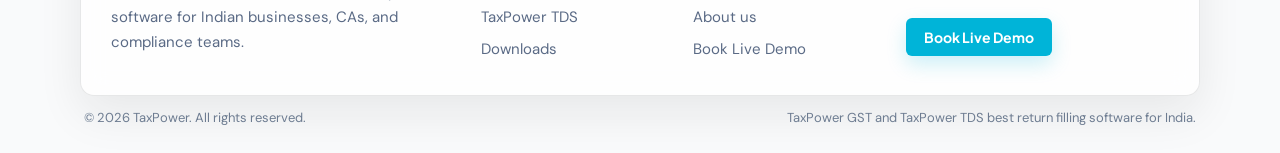
==== commit 3b1c2563: "Changes Co-authored-by: magnumlokesh10-lang <286612995+magnumlokesh10-lang@users.noreply.github.com>" ====
--- a/public/index.html
+++ b/public/index.html
@@ -109,8 +109,8 @@
             <div class="hero-right-visual">
               <div class="hero-promo-wrapper hero-billing-wrapper">
                 <div class="blend-overlay-glow"></div>
-                <img src="asset/promo banner/billingpromo.png" alt="TaxPower E-Invoicing module illustration"
-                  class="hero-promo-banner hero-billingpromo">
+<img src="asset/promo banner/billingpromo.webp" alt="TaxPower E-Invoicing module illustration"
+                  class="hero-promo-banner hero-billingpromo" loading="lazy">
               </div>
             </div>
           </div>
@@ -151,7 +151,7 @@
             <div class="hero-right-visual">
               <div class="hero-promo-wrapper">
                 <div class="blend-overlay-glow"></div>
-                <img src="asset/promo banner/tdspromo.png" alt="TaxPower TDS Promo Offer" class="hero-promo-banner">
+                <img src="asset/promo banner/tdspromo.webp" alt="TaxPower TDS Promo Offer" class="hero-promo-banner" loading="lazy">
               </div>
             </div>
           </div>
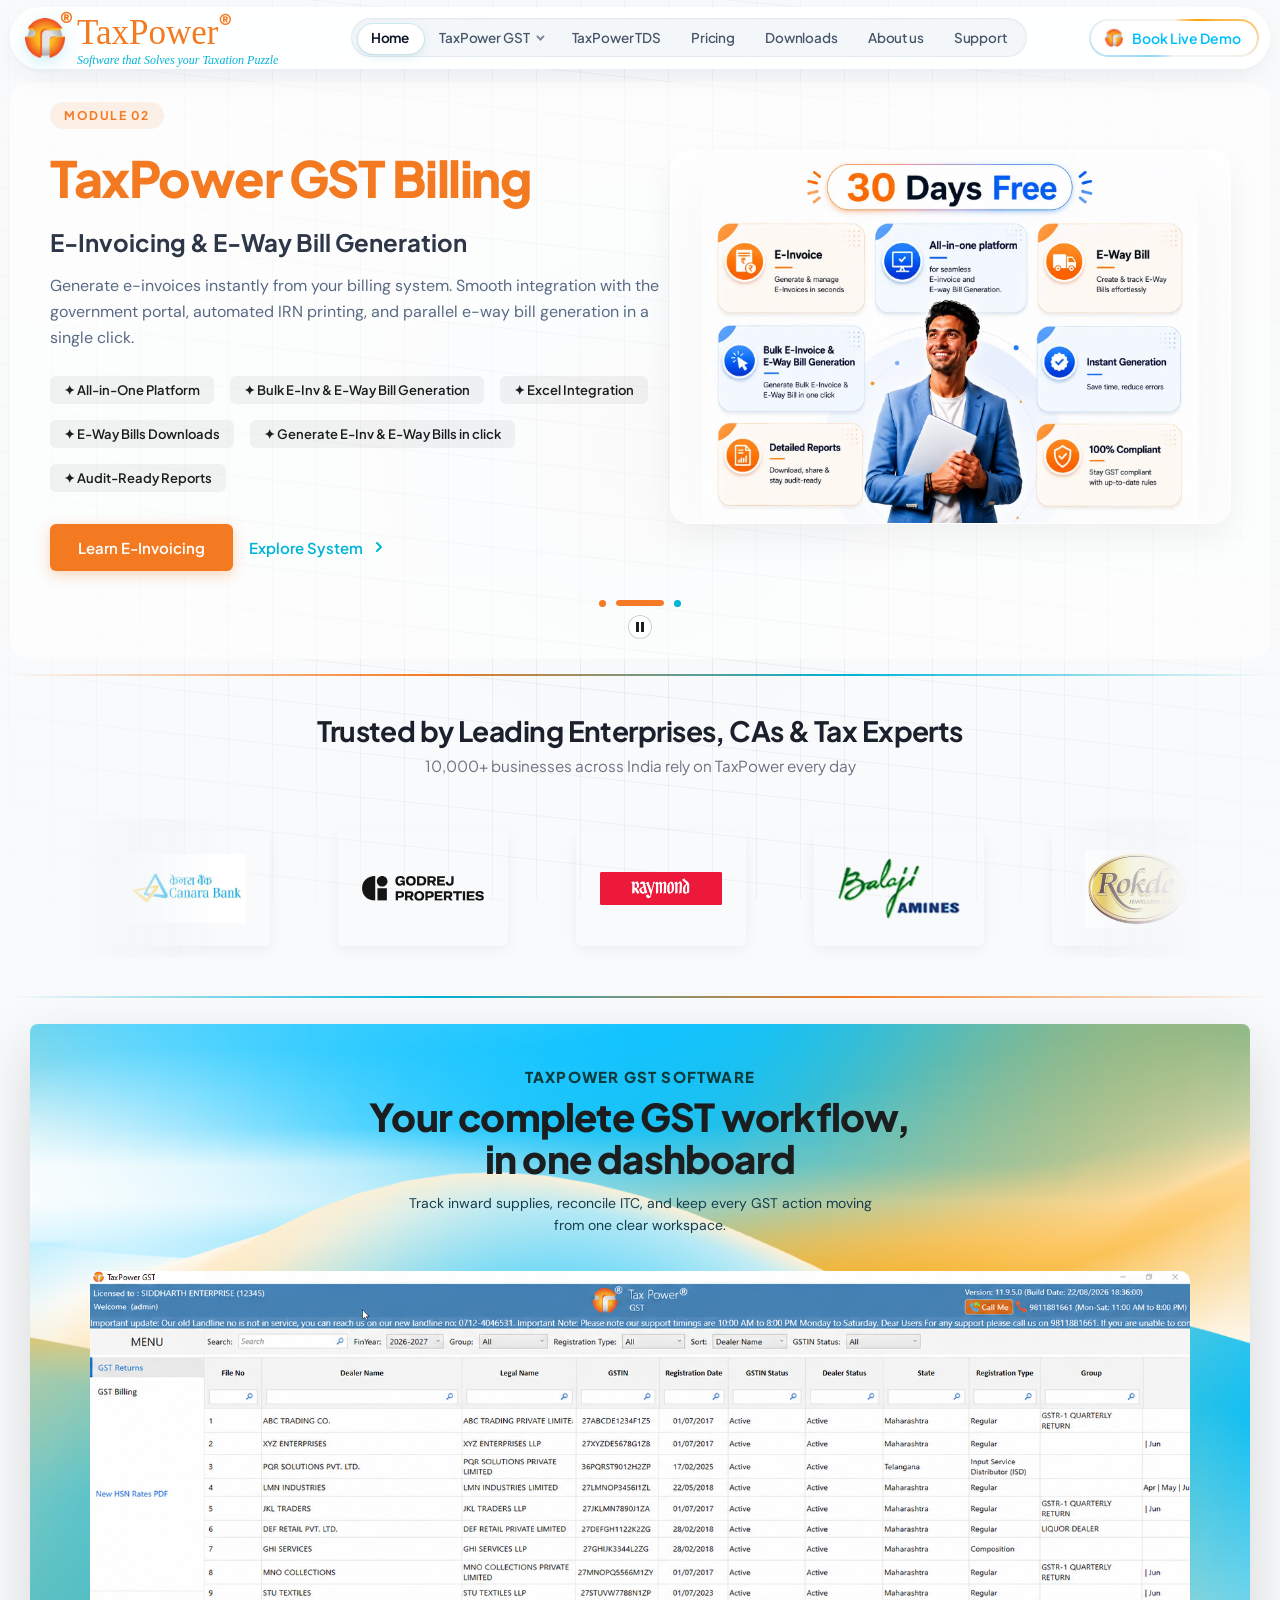
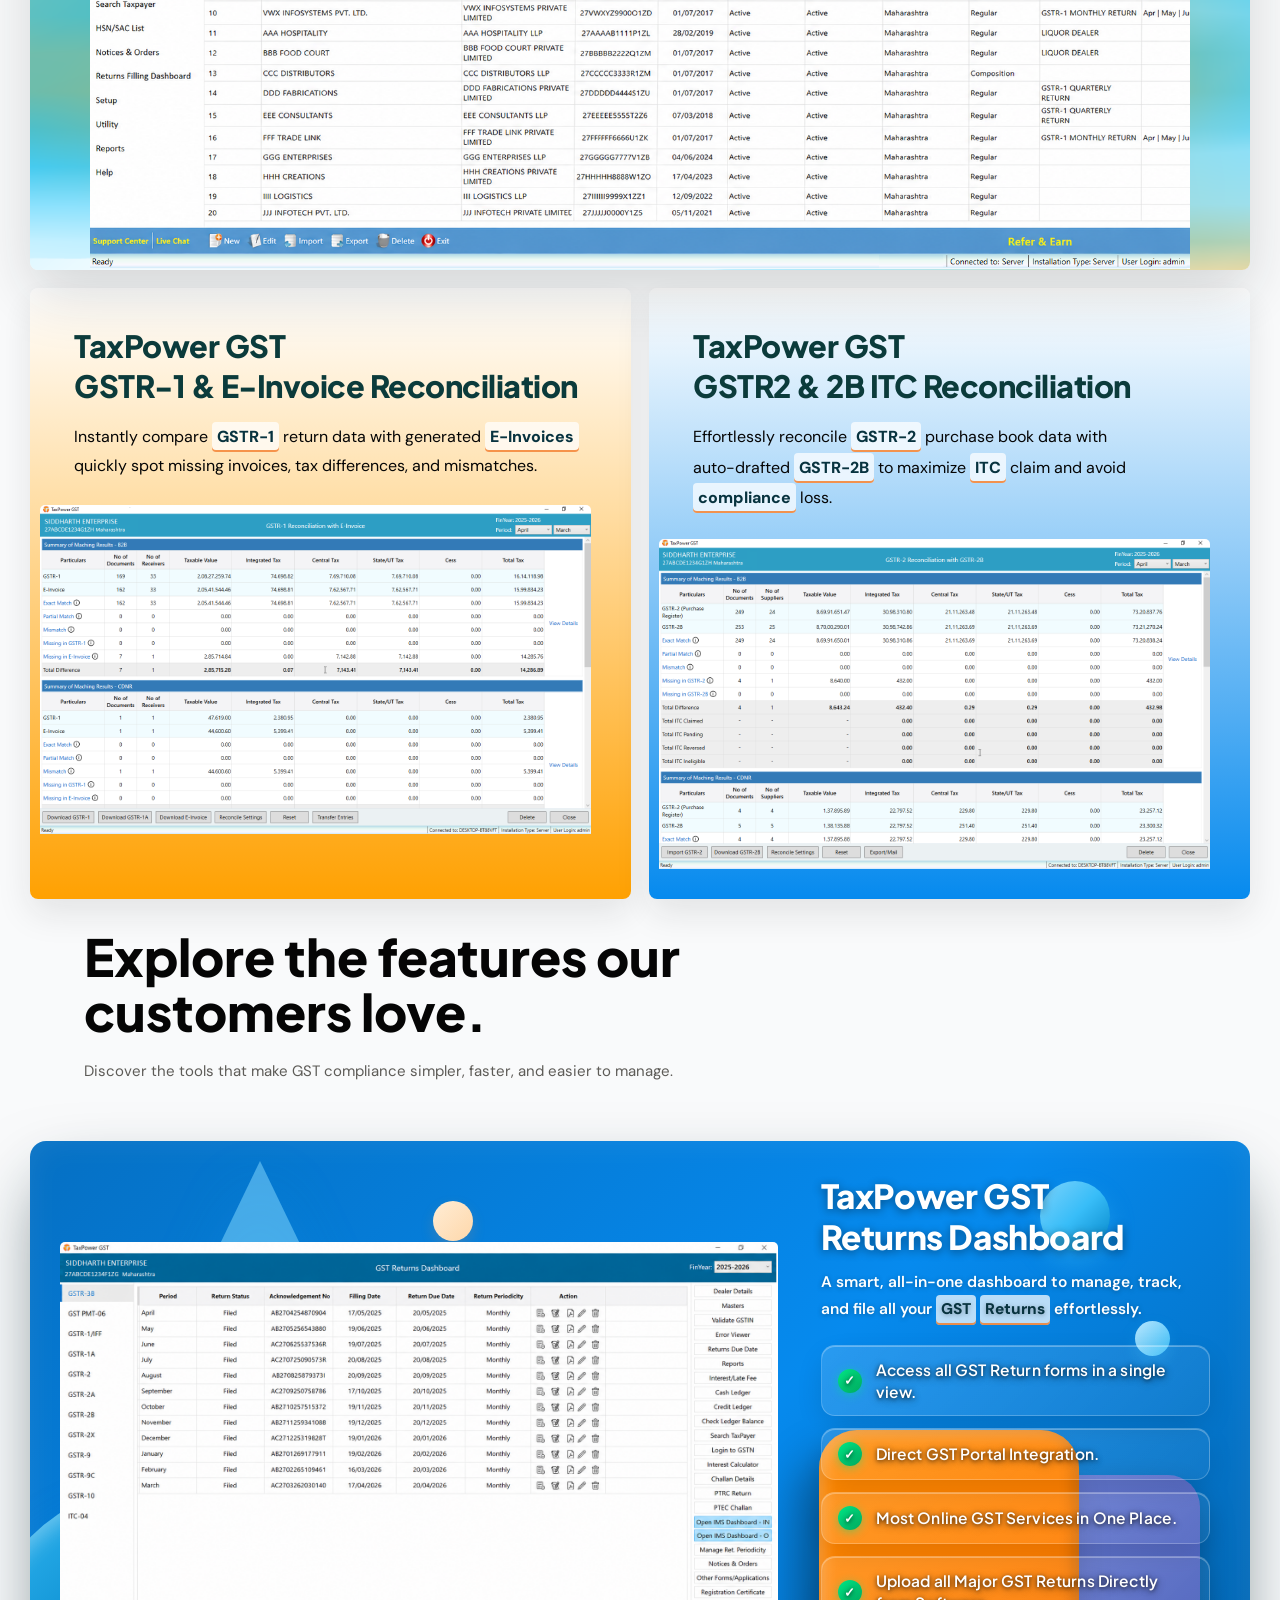
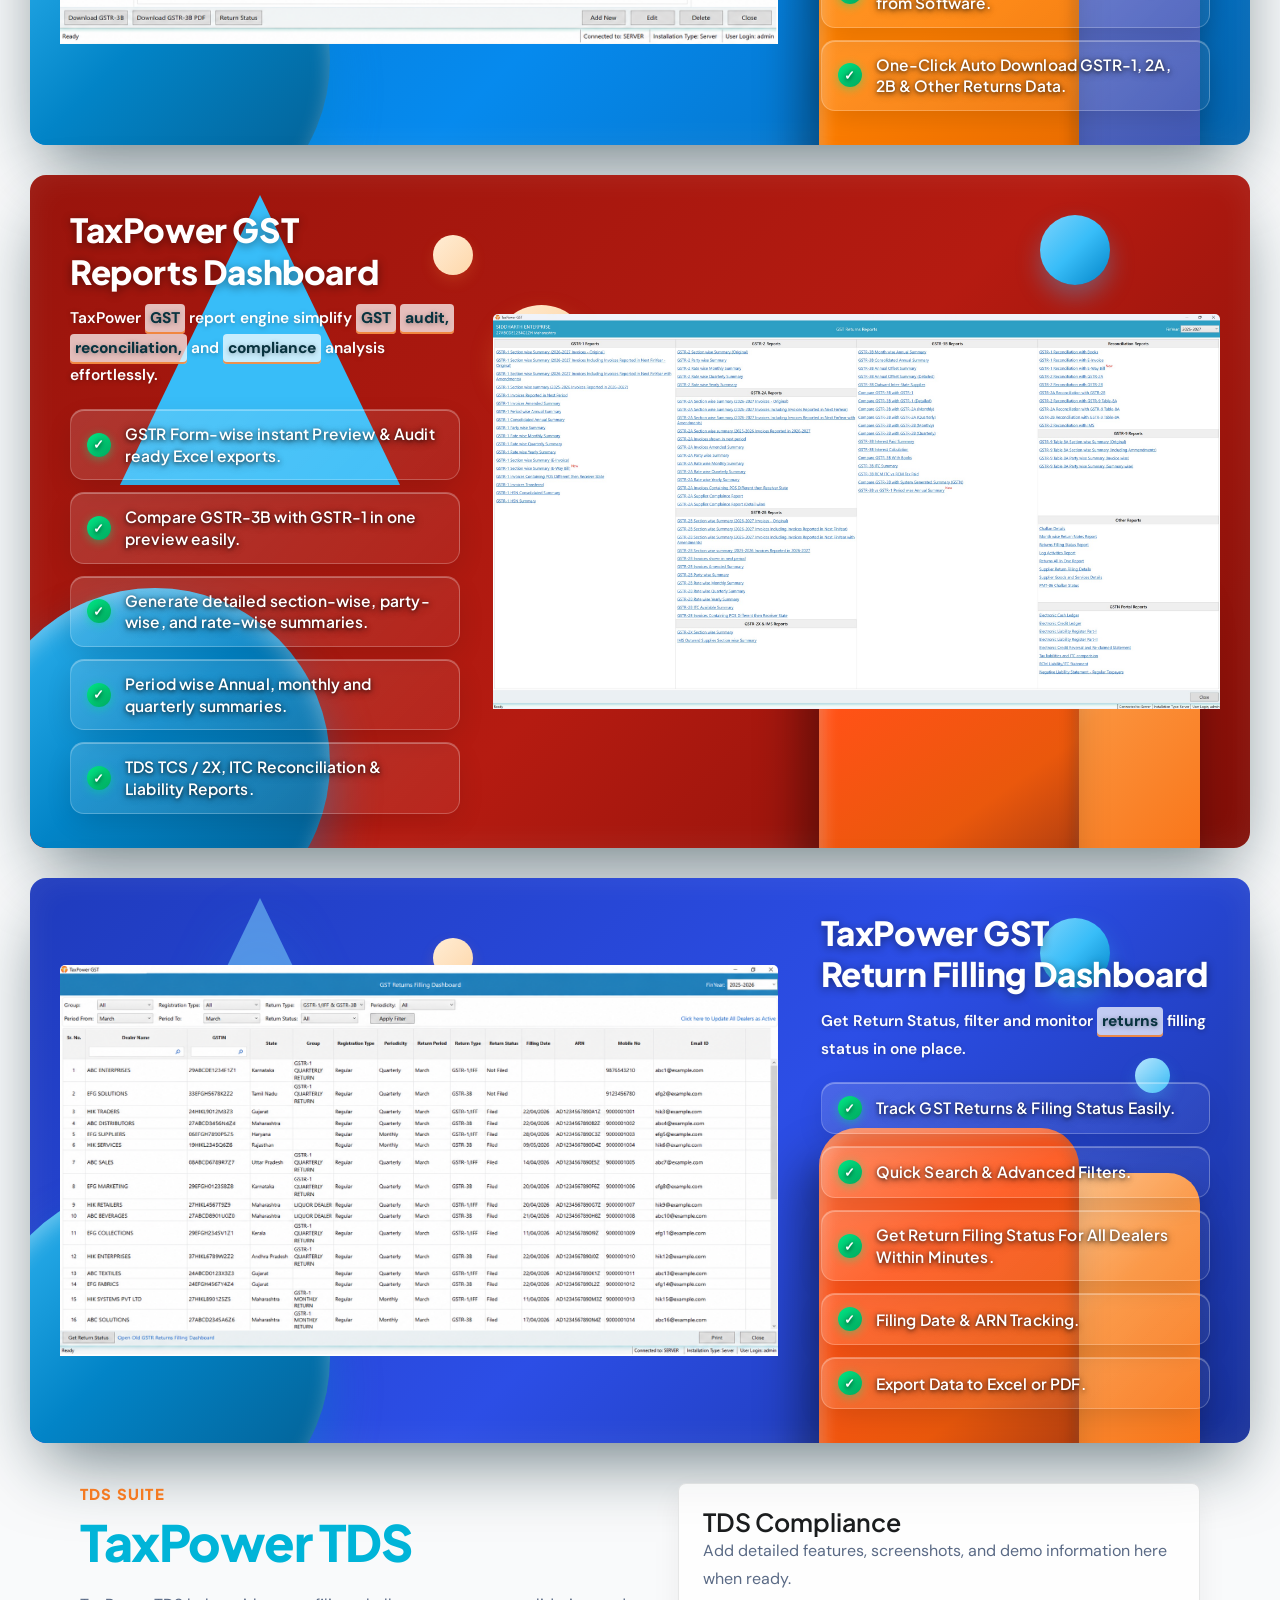
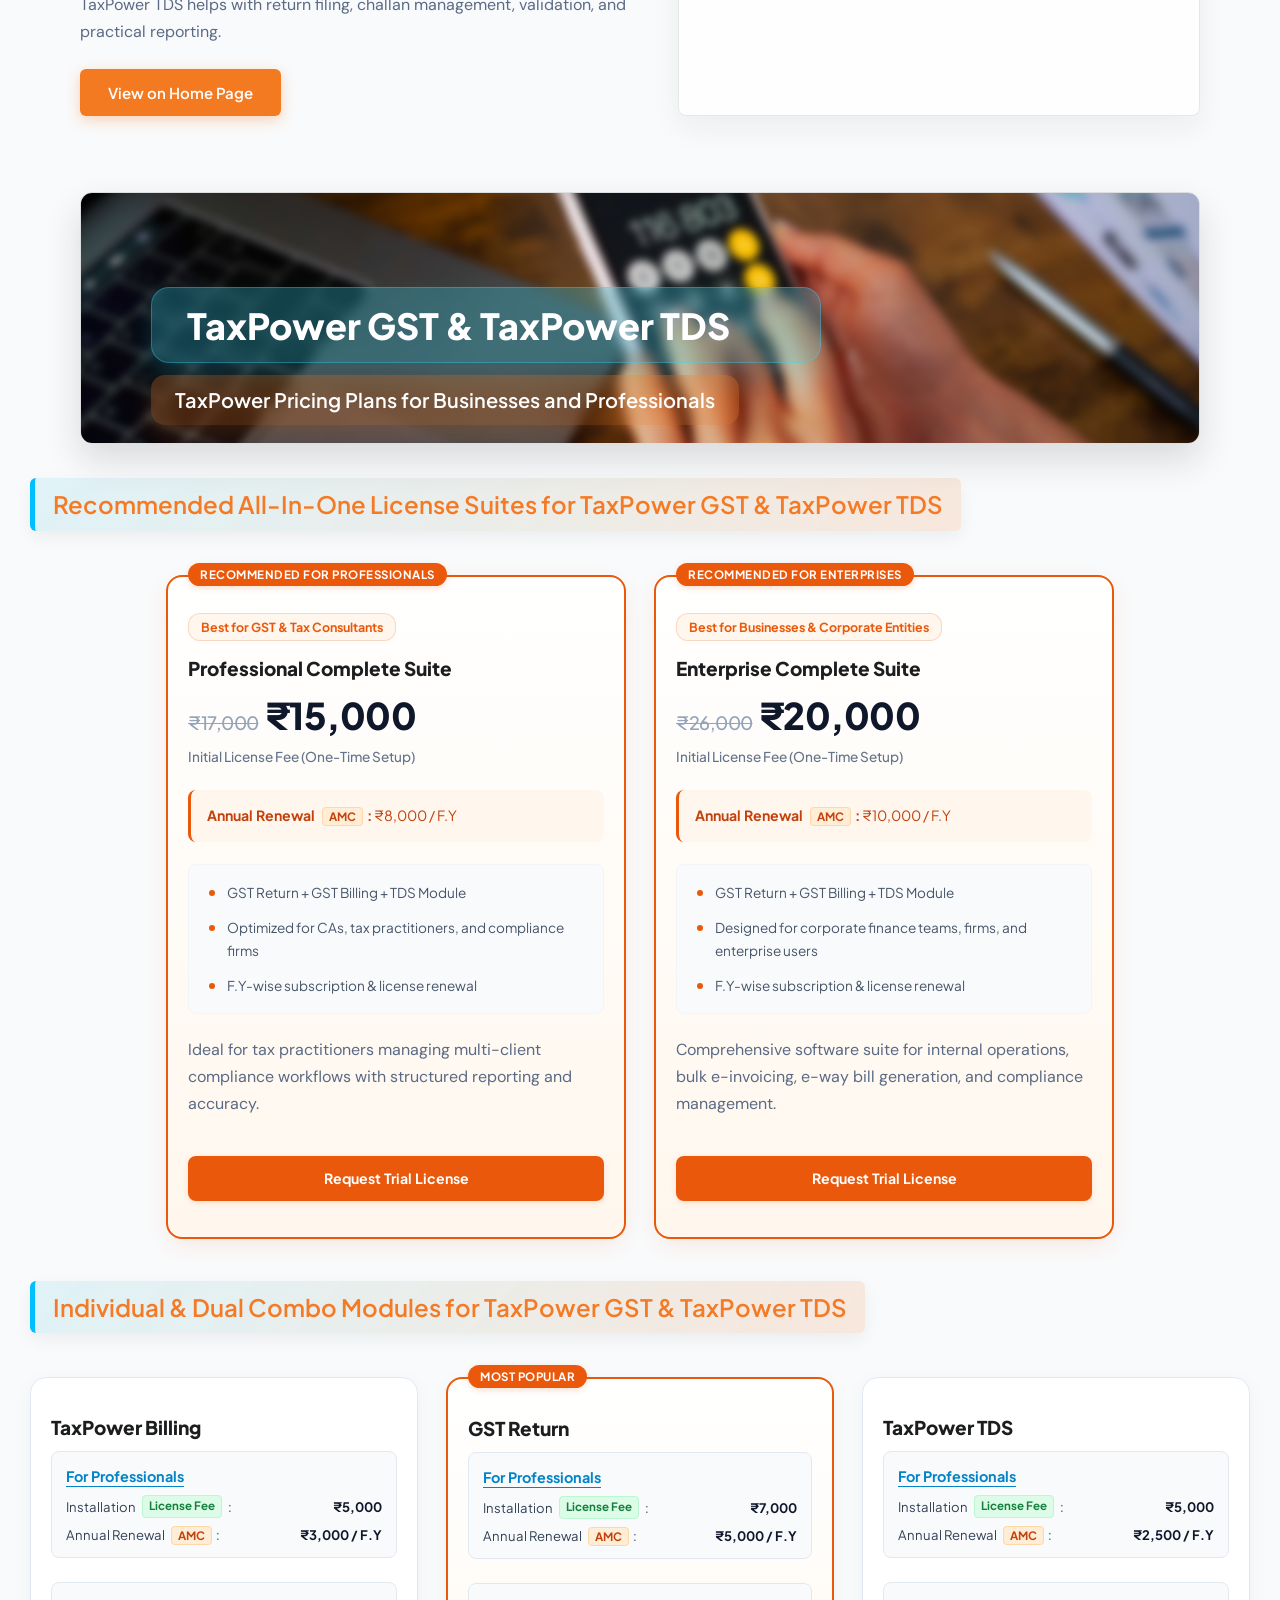
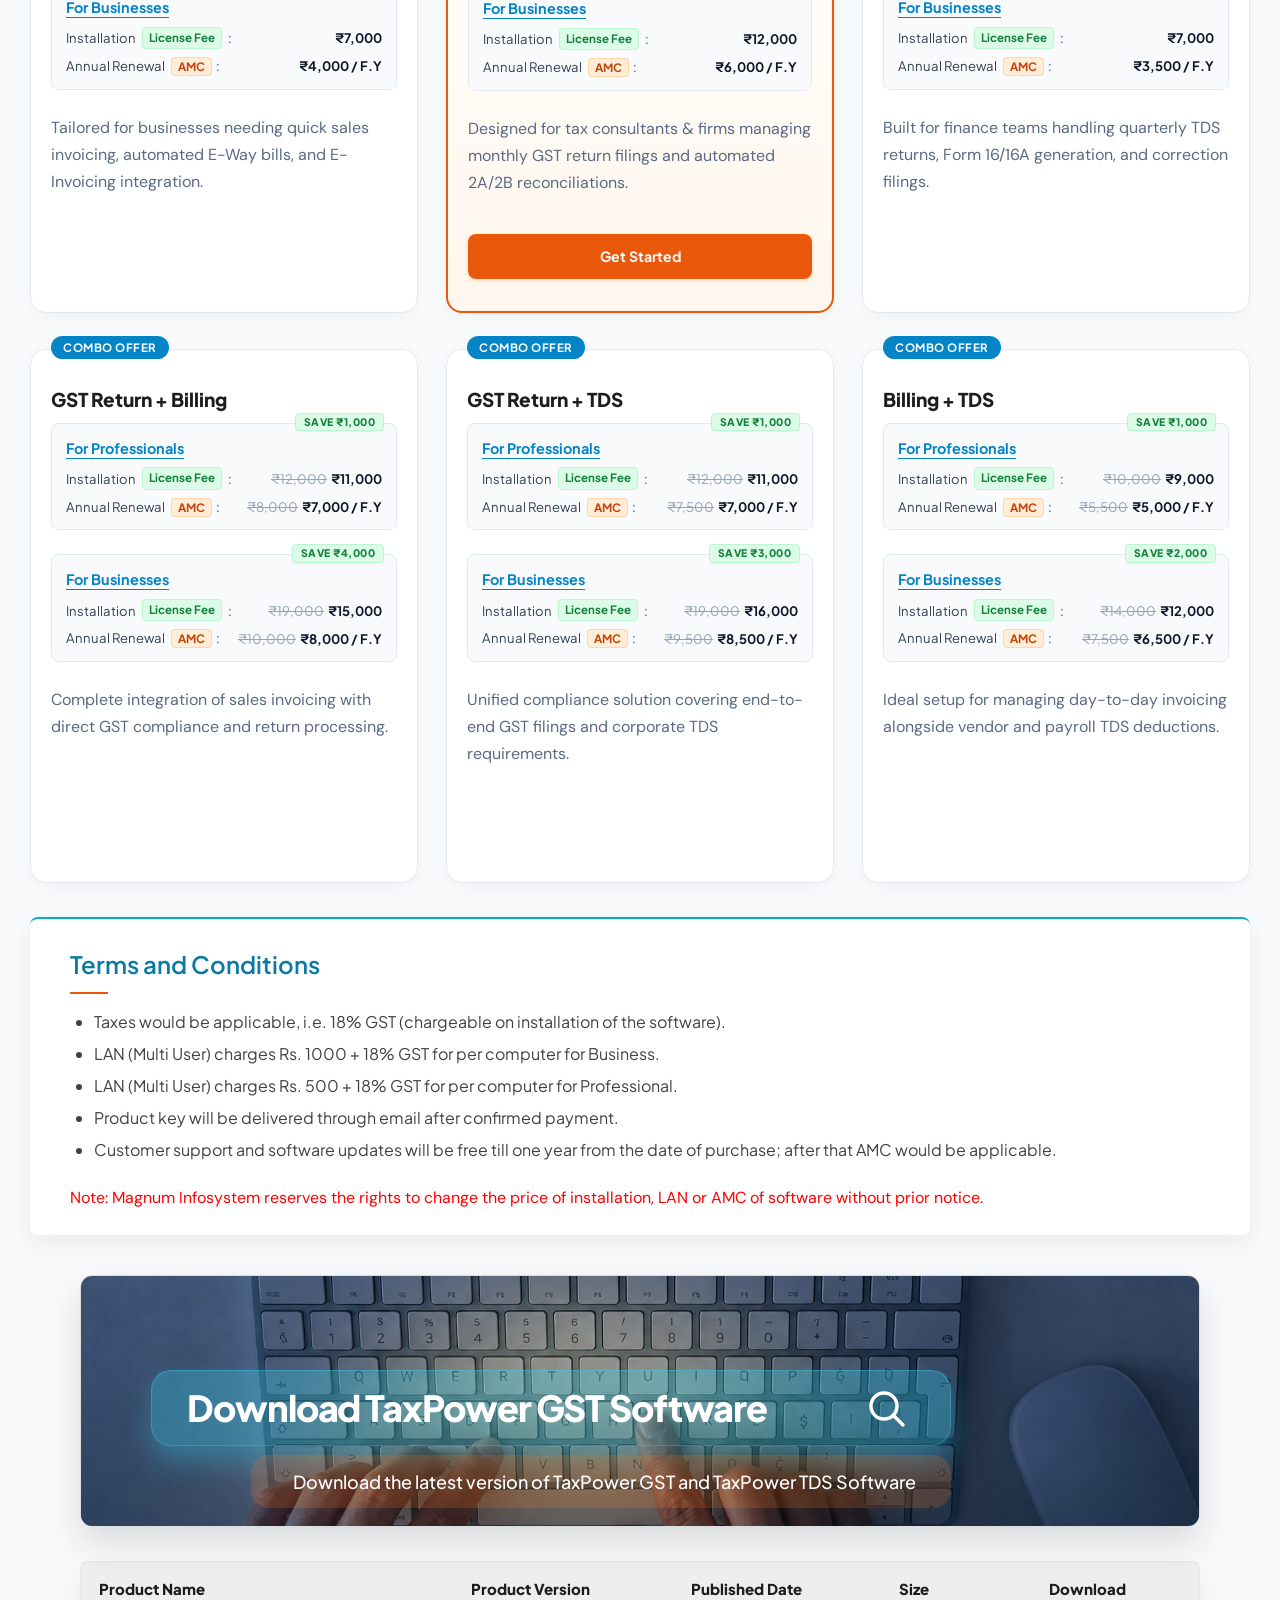
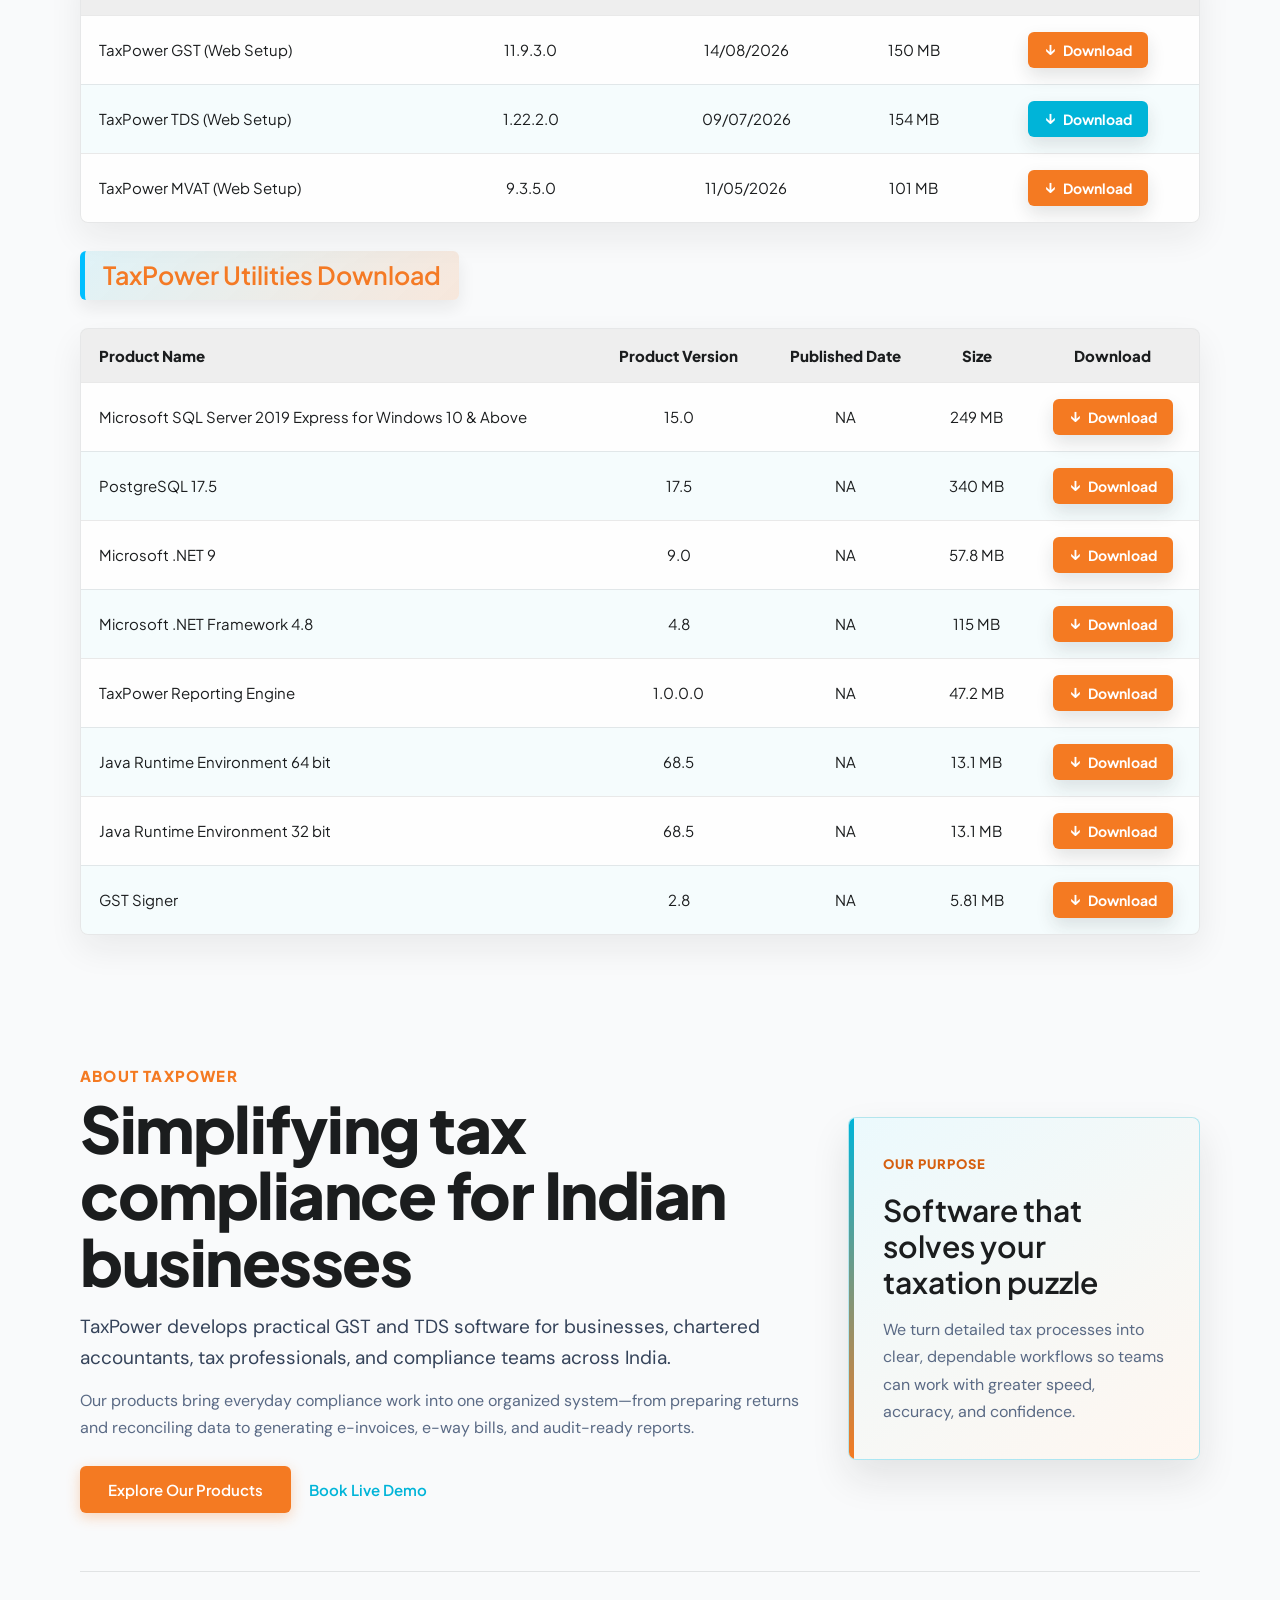
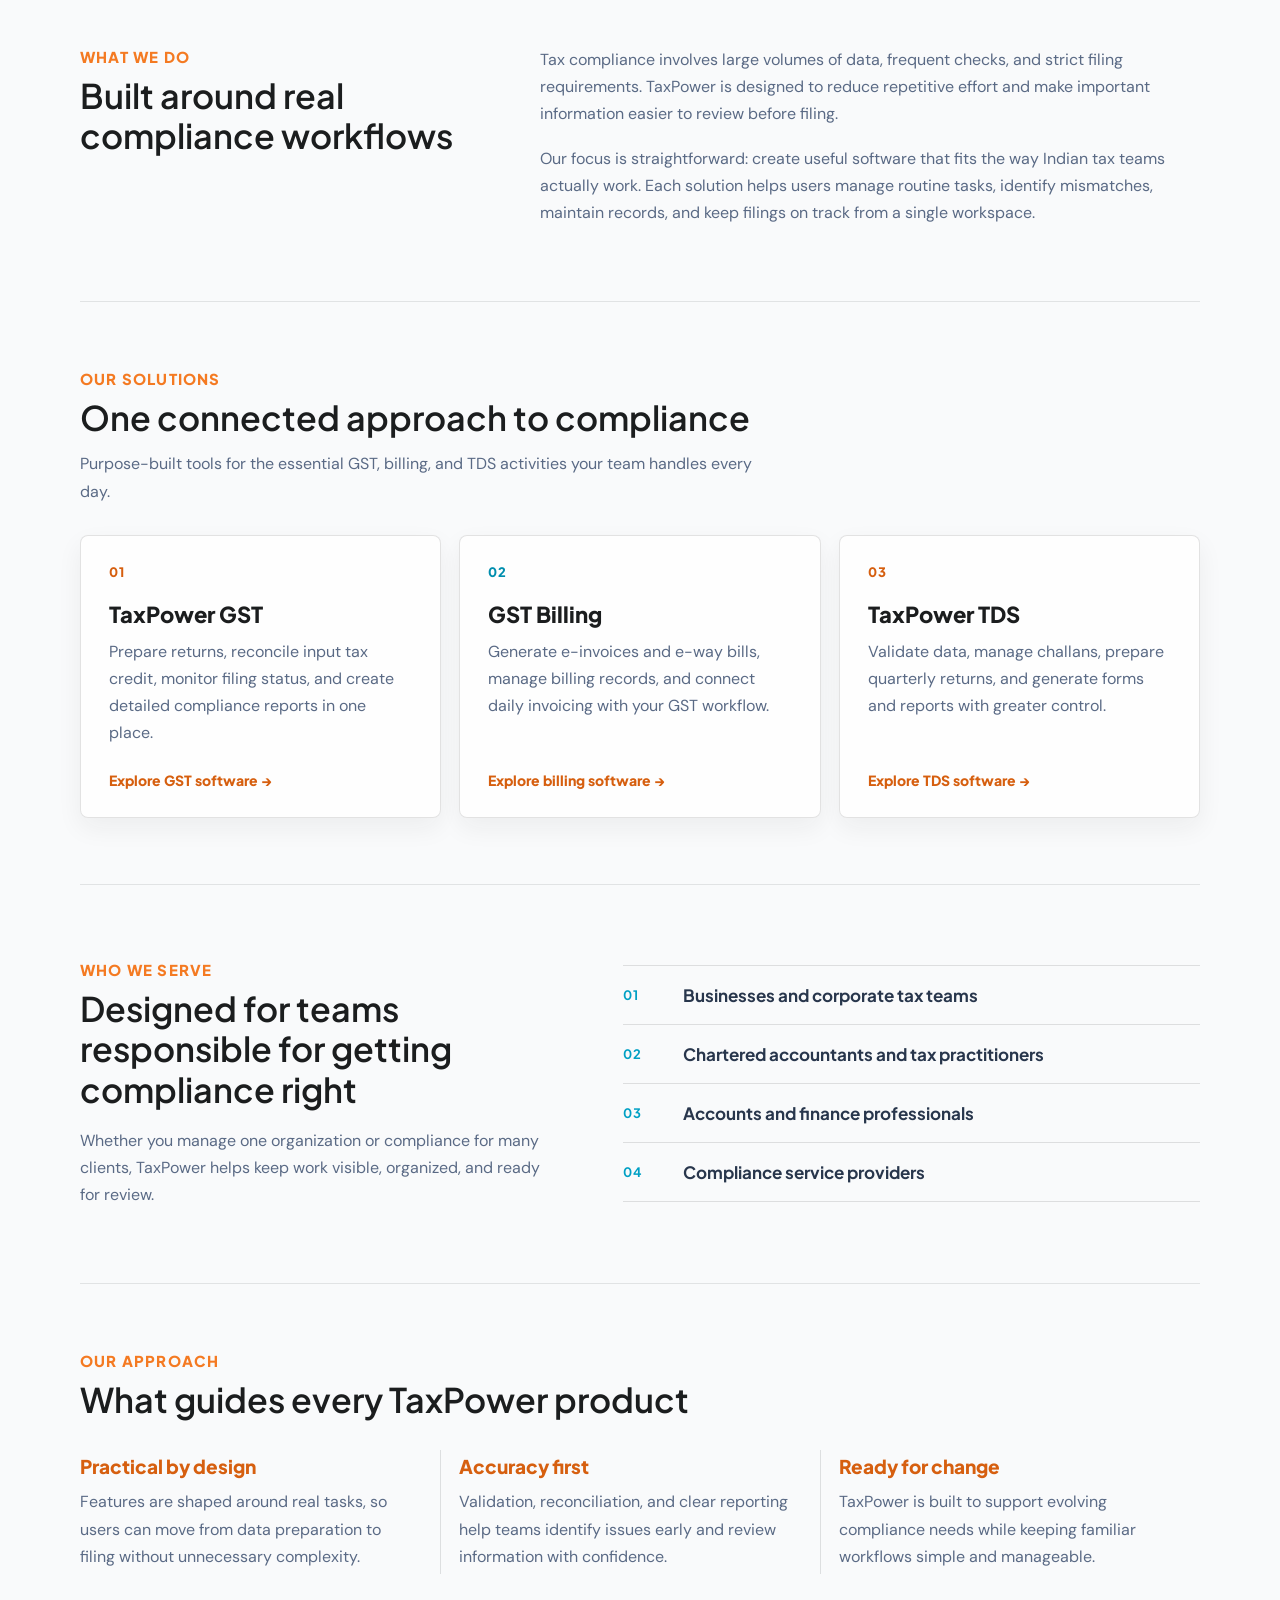
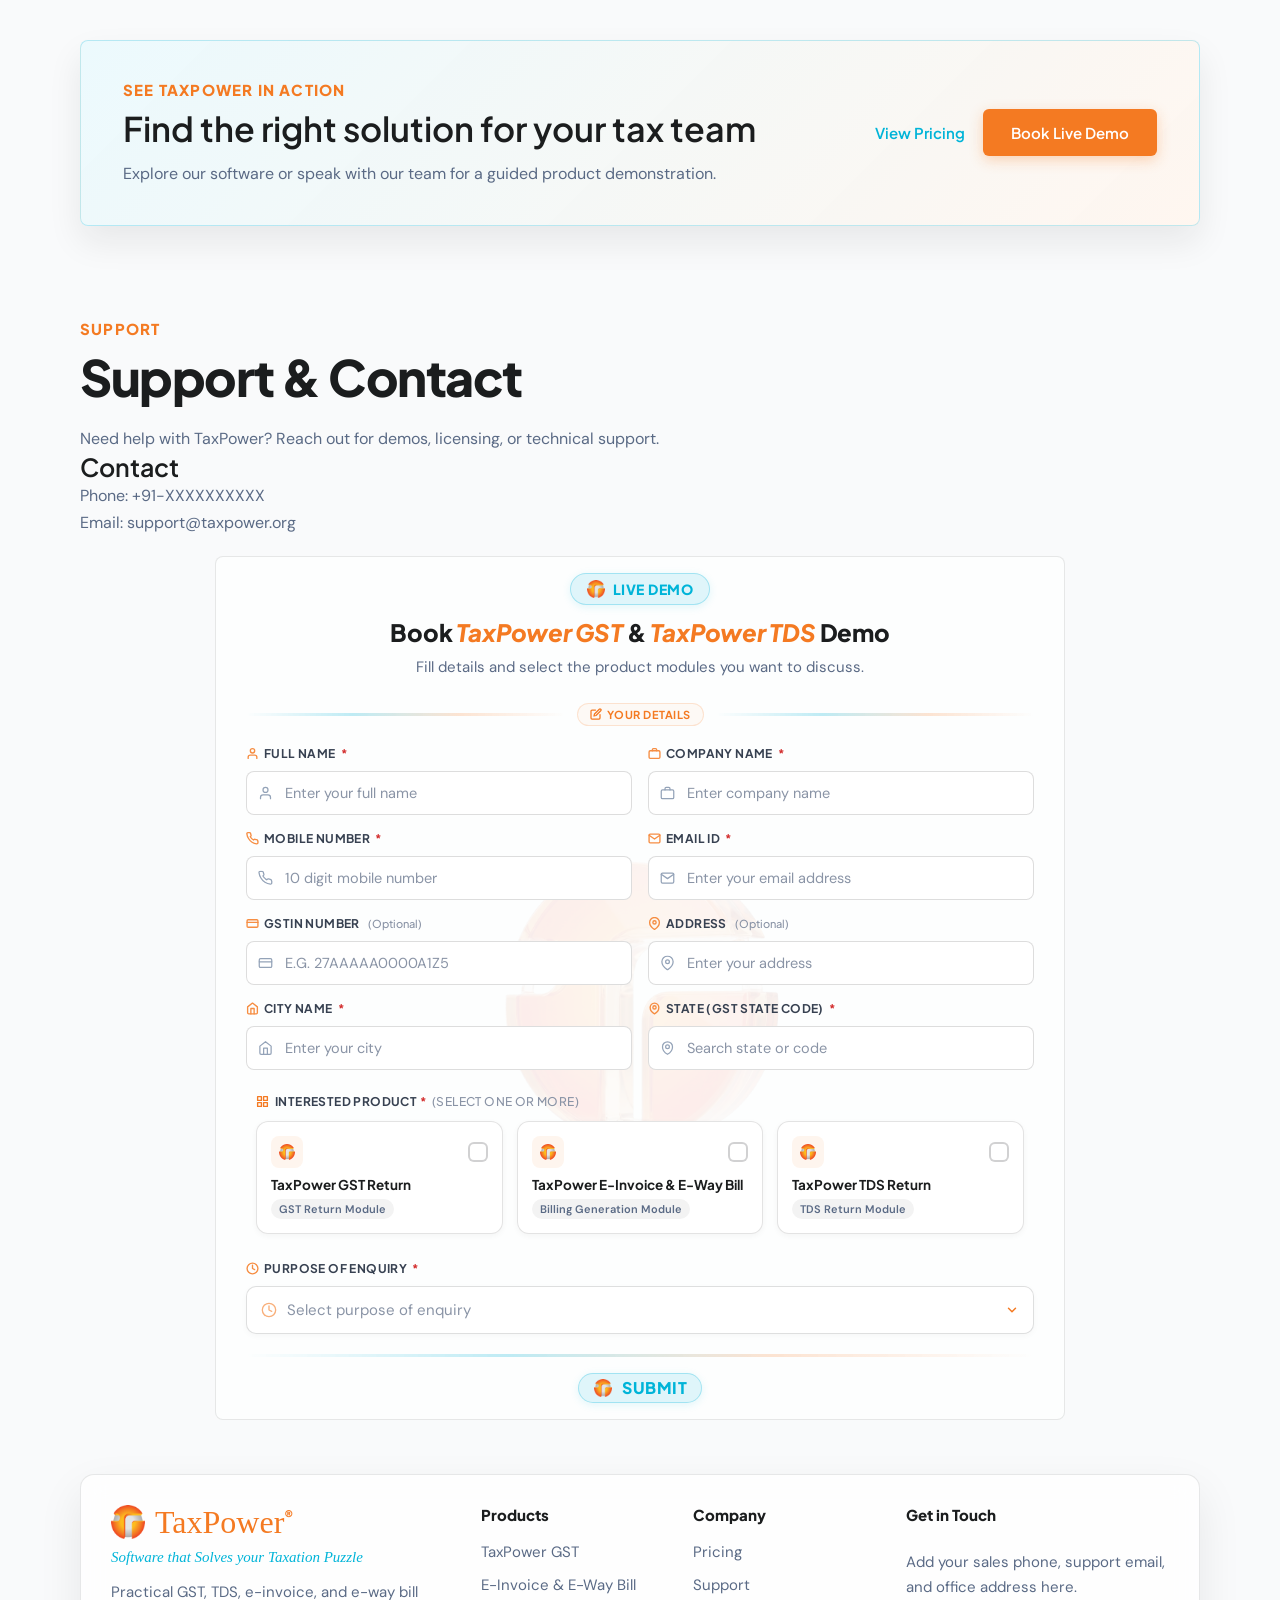
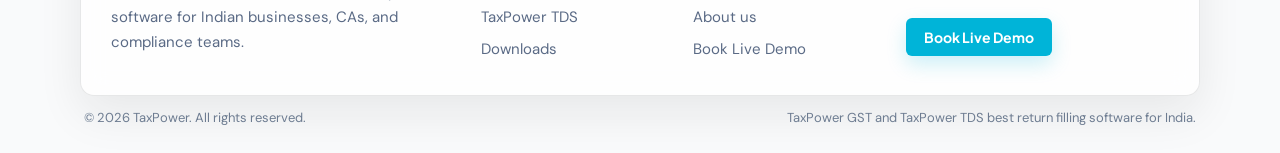
==== commit 0094d9d3: "Changes Co-authored-by: magnumlokesh10-lang <286612995+magnumlokesh10-lang@users.noreply.github.com>" ====
--- a/public/index.html
+++ b/public/index.html
@@ -67,7 +67,7 @@
             <div class="hero-right-visual">
               <div class="hero-promo-wrapper">
                 <div class="blend-overlay-glow"></div>
-                <img src="asset/promo banner/gstpromo.webp" alt="TaxPower GST Promo Offer" class="hero-promo-banner">
+                <img src="asset/promo banner/gstpromo.webp" alt="TaxPower GST Promo Offer" class="hero-promo-banner" fetchpriority="high">
               </div>
             </div>
           </div>
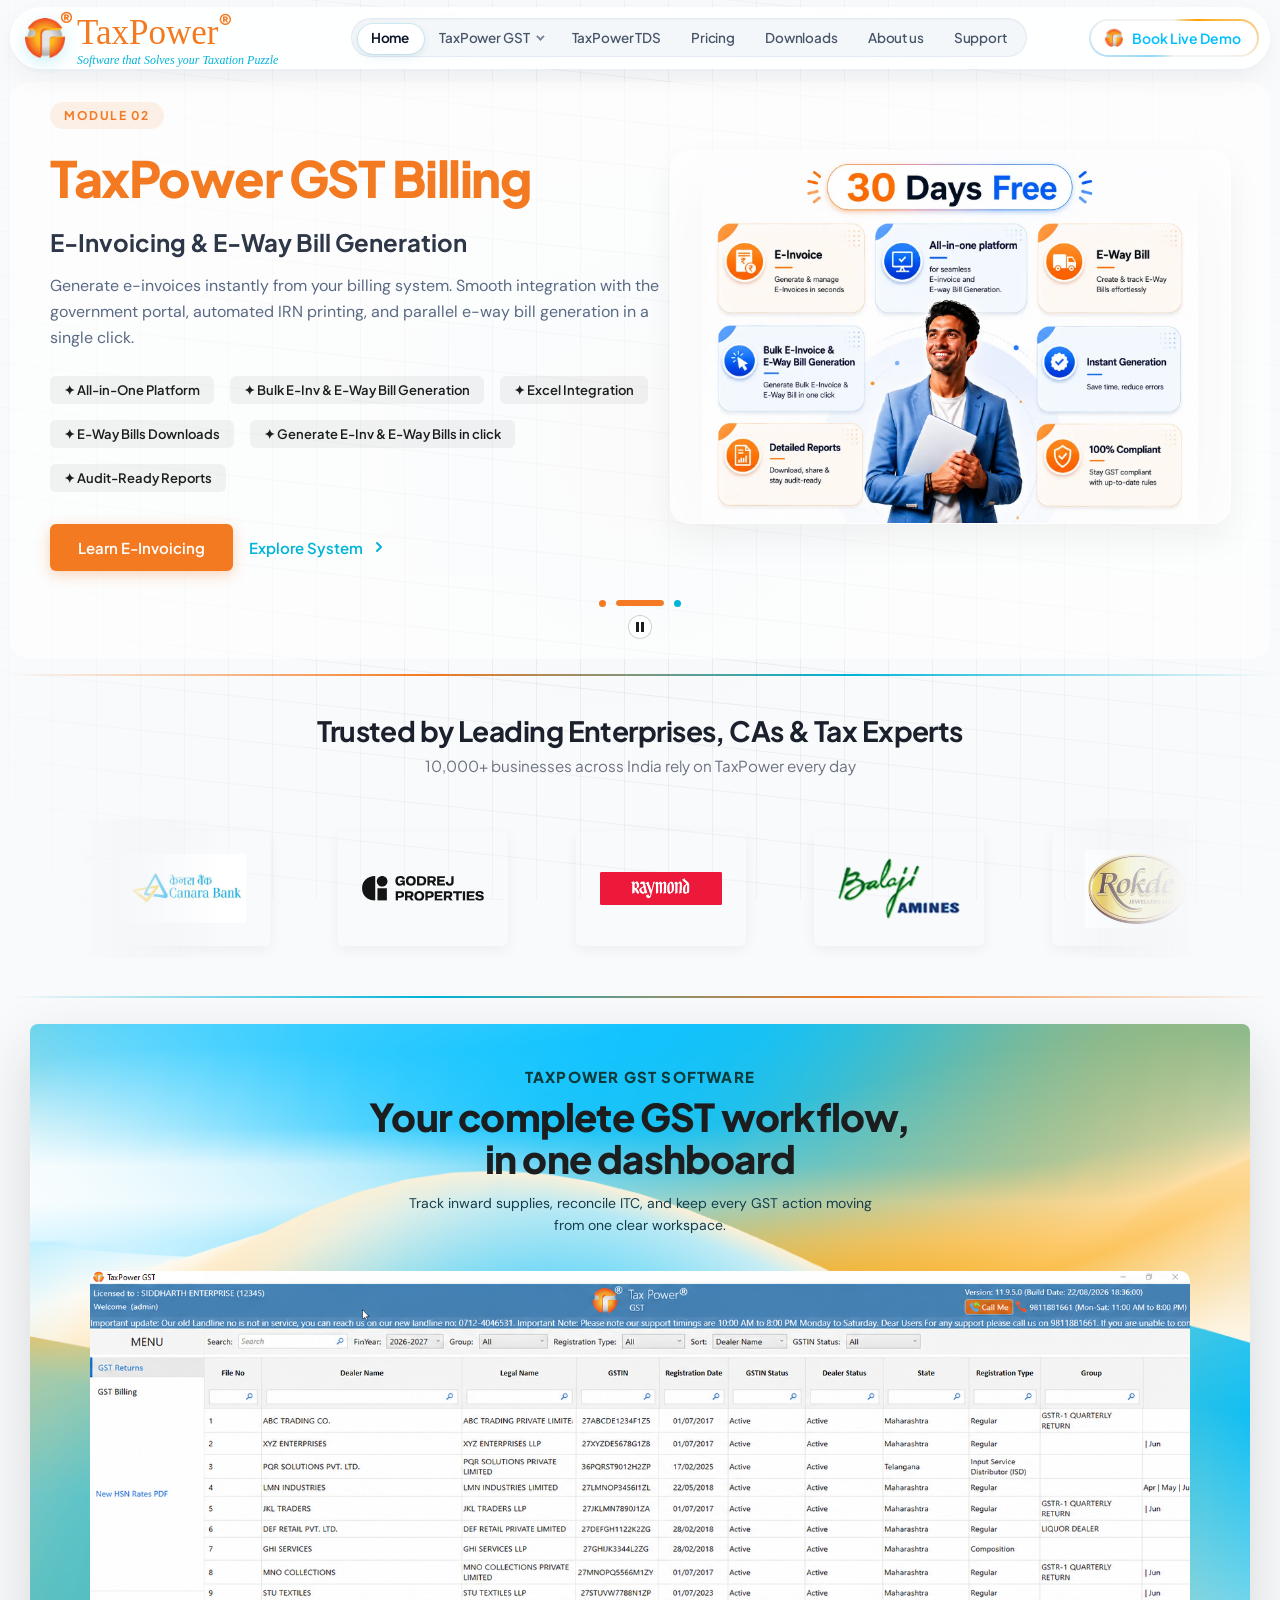
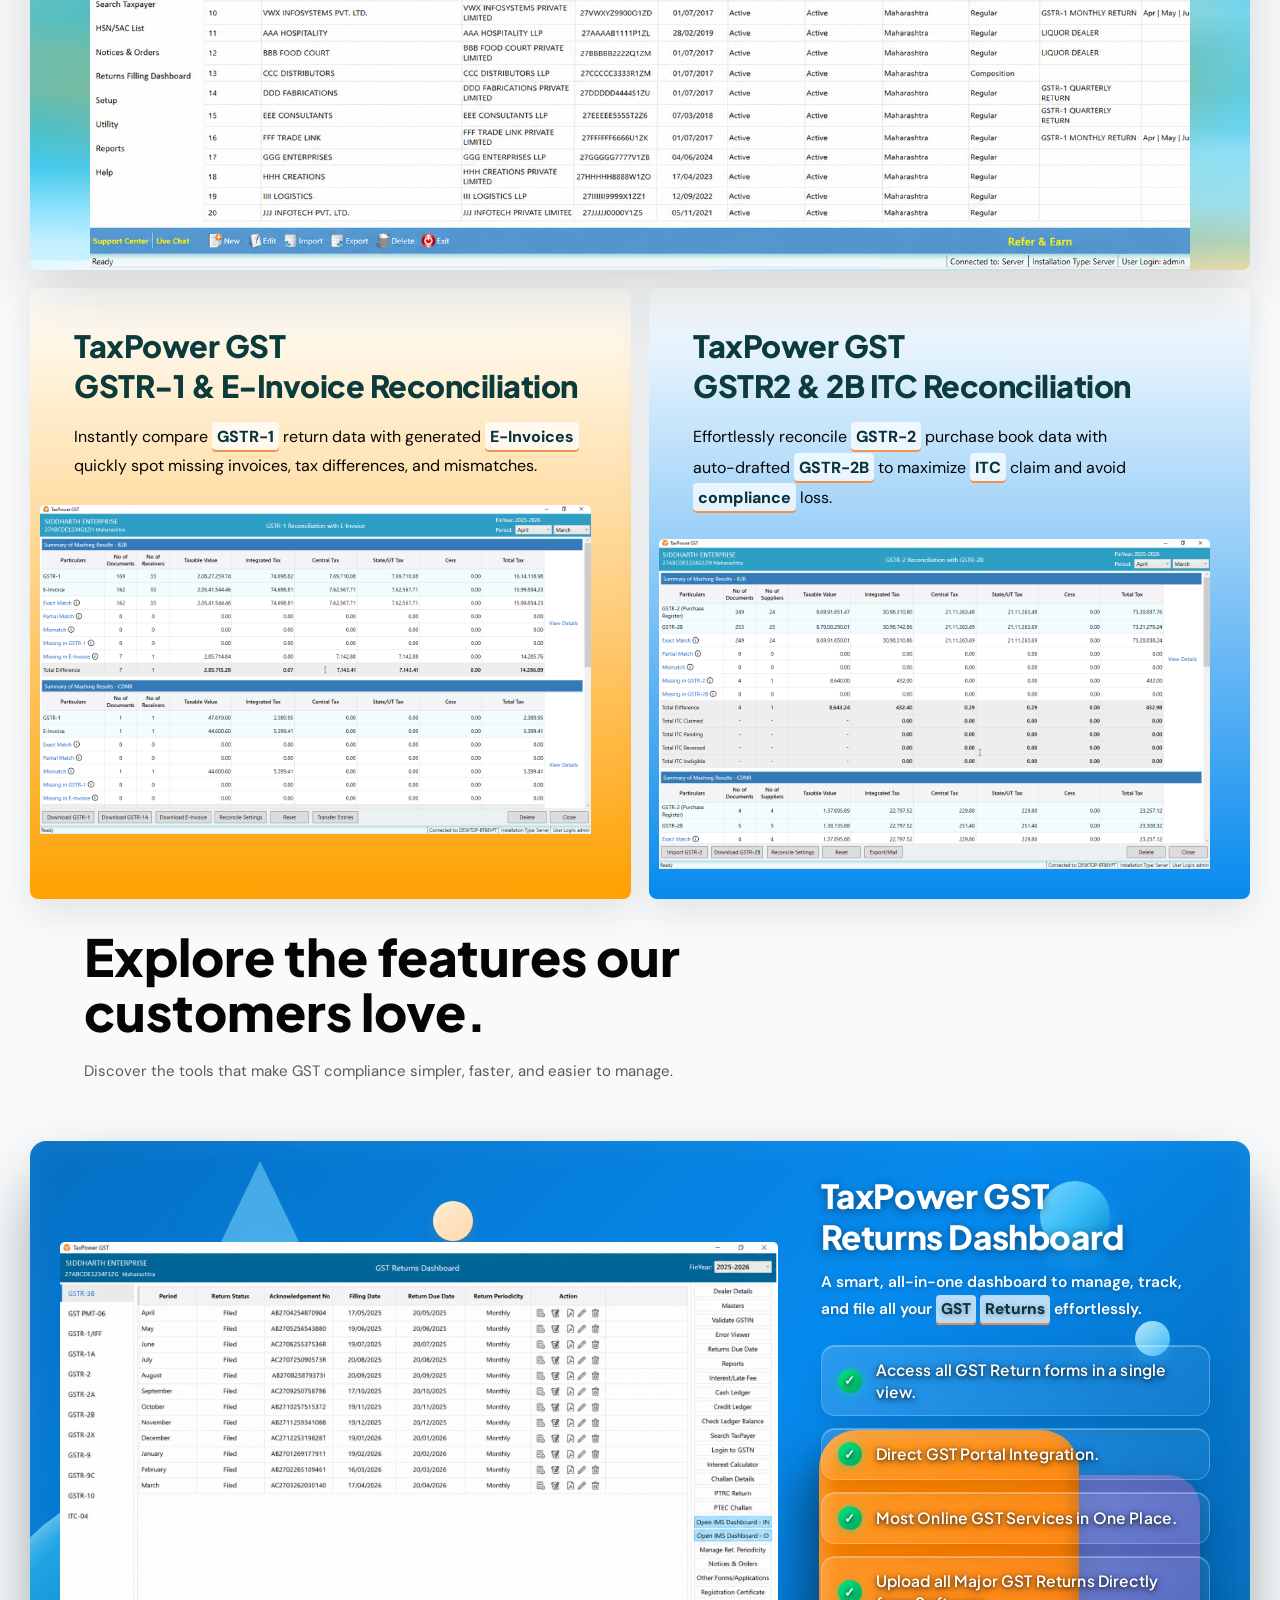
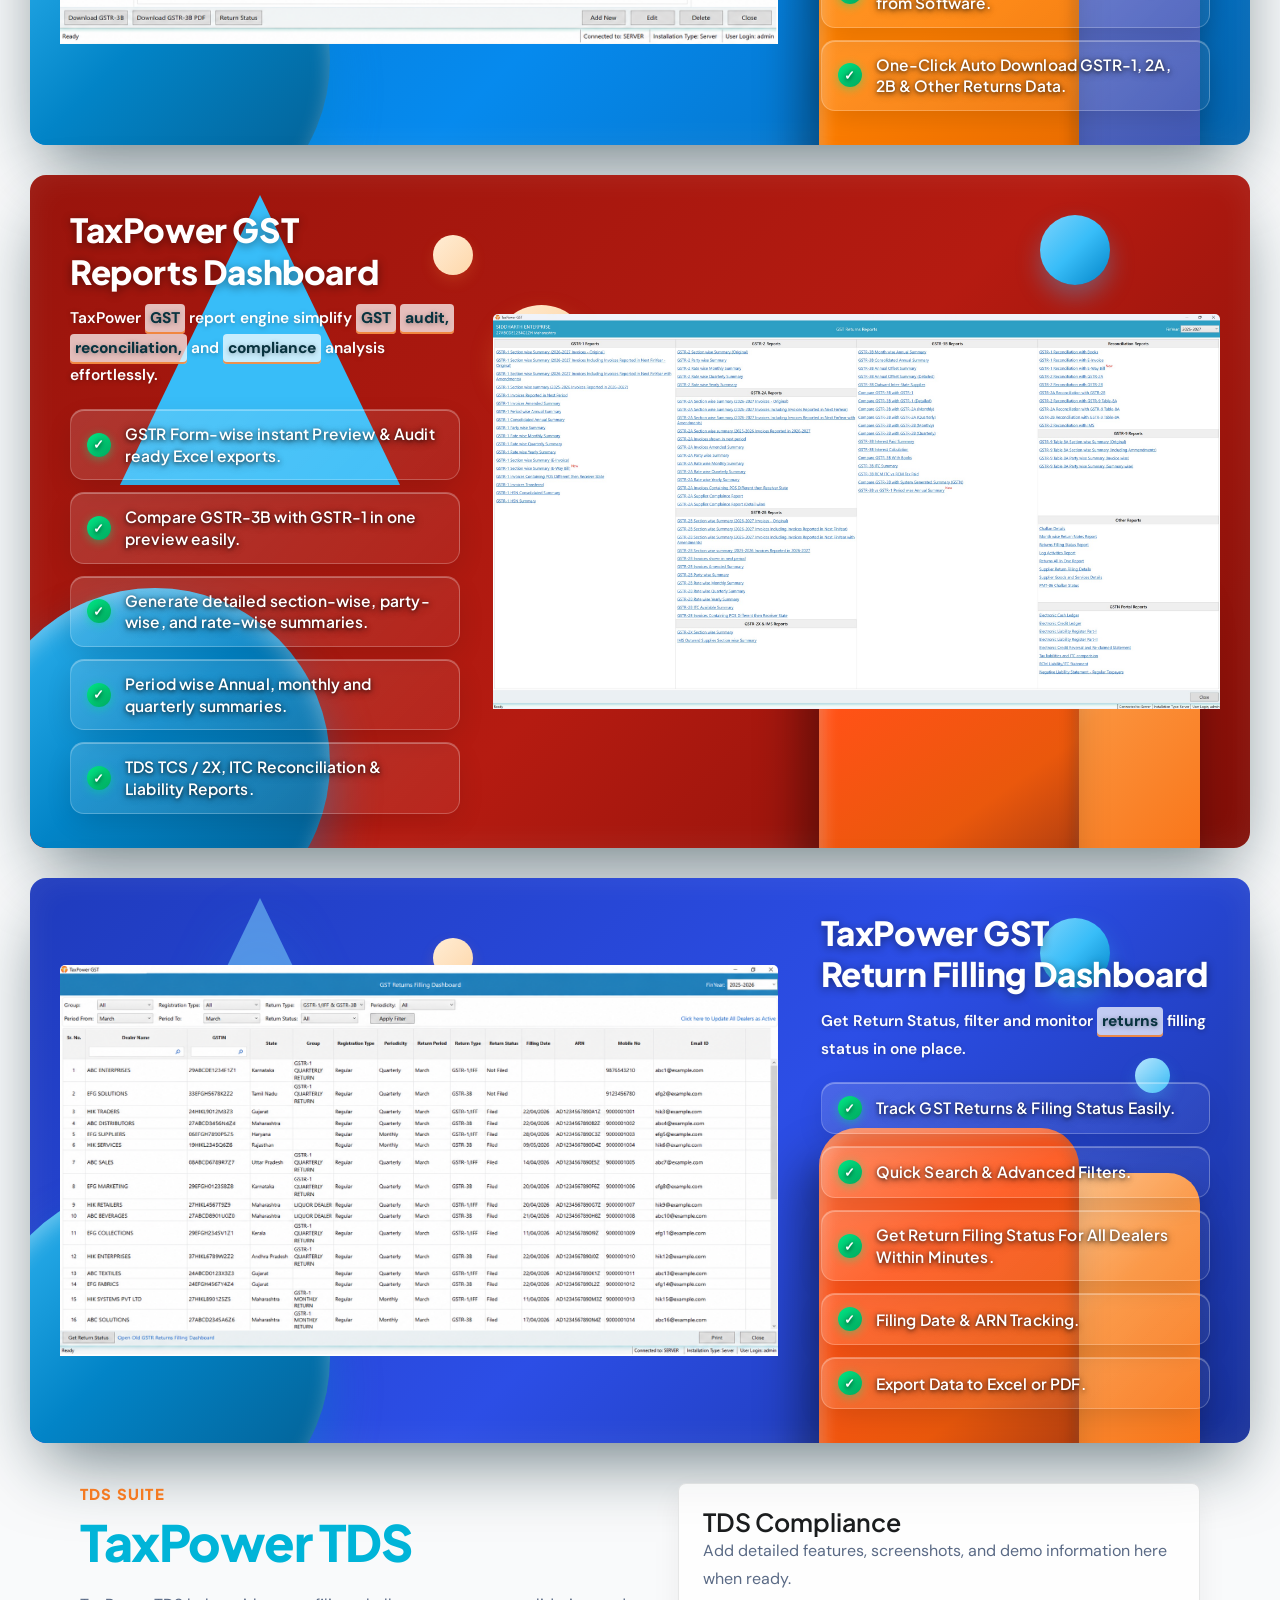
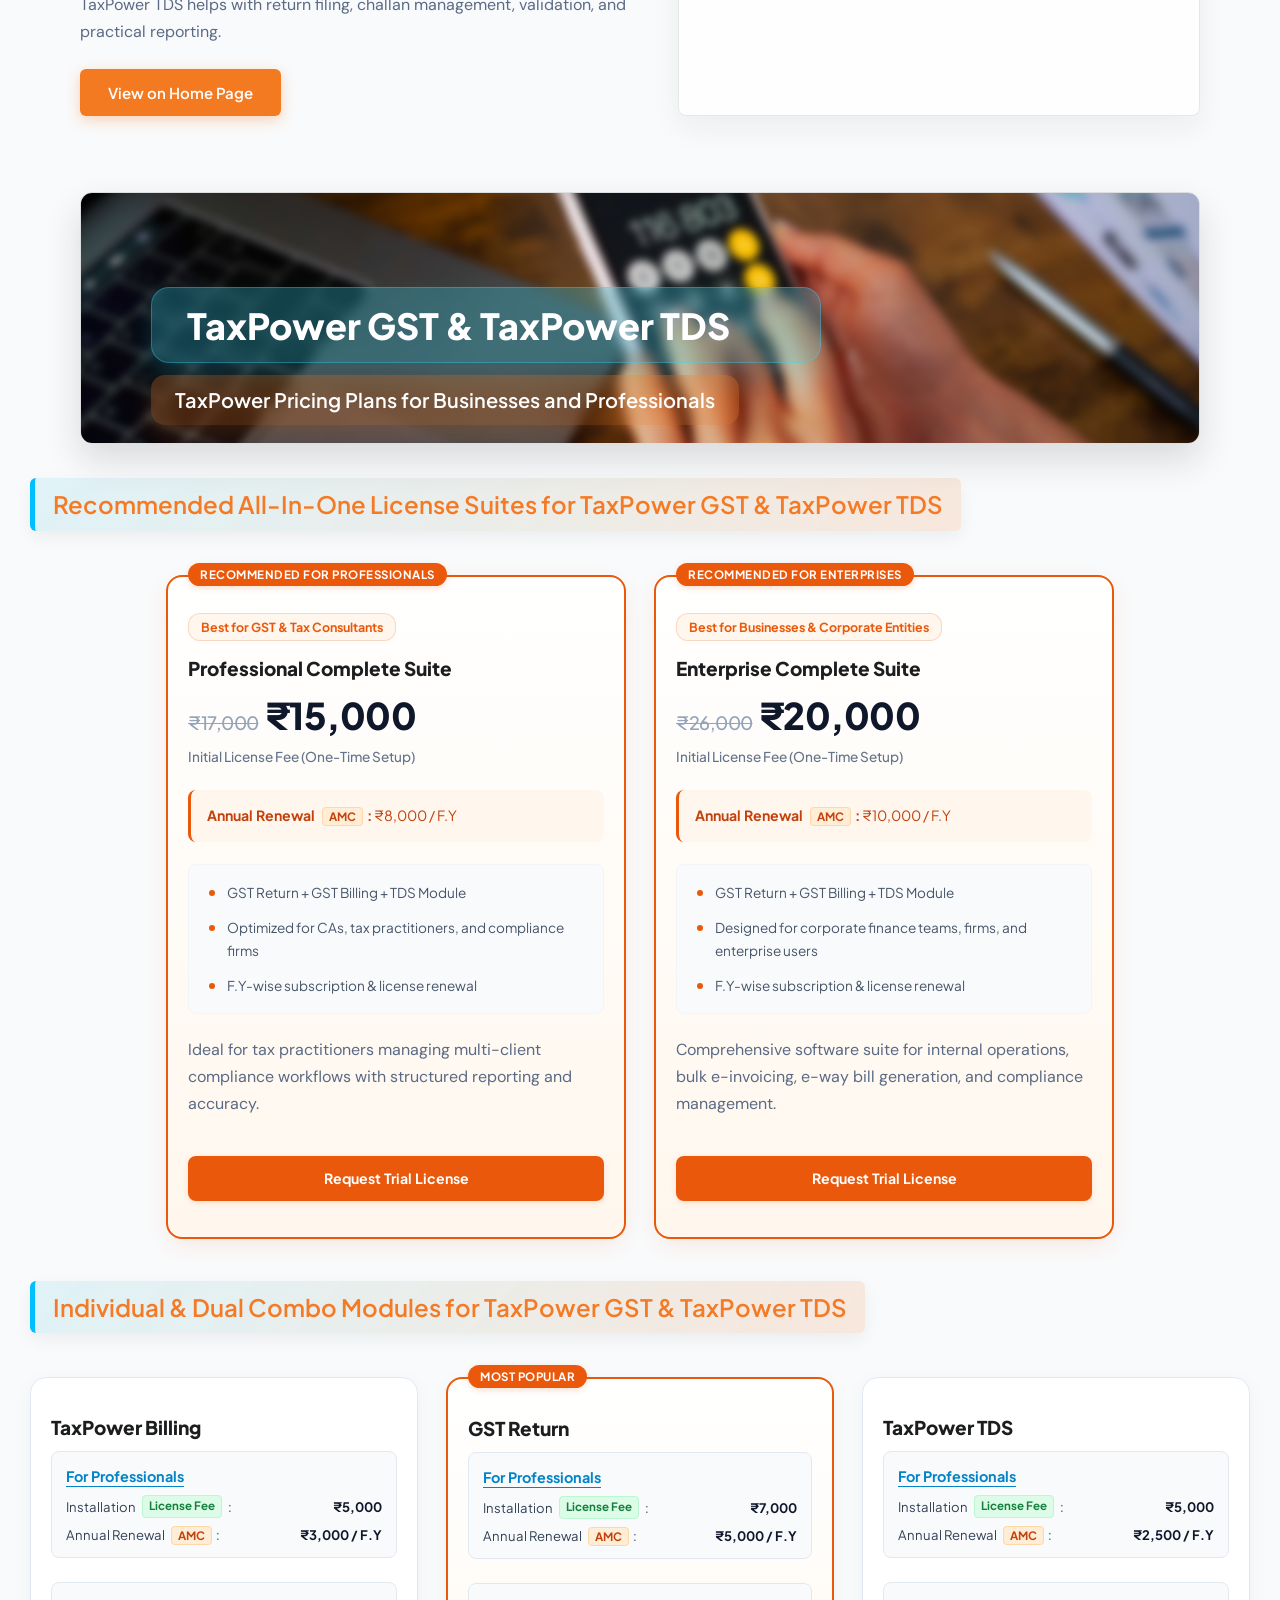
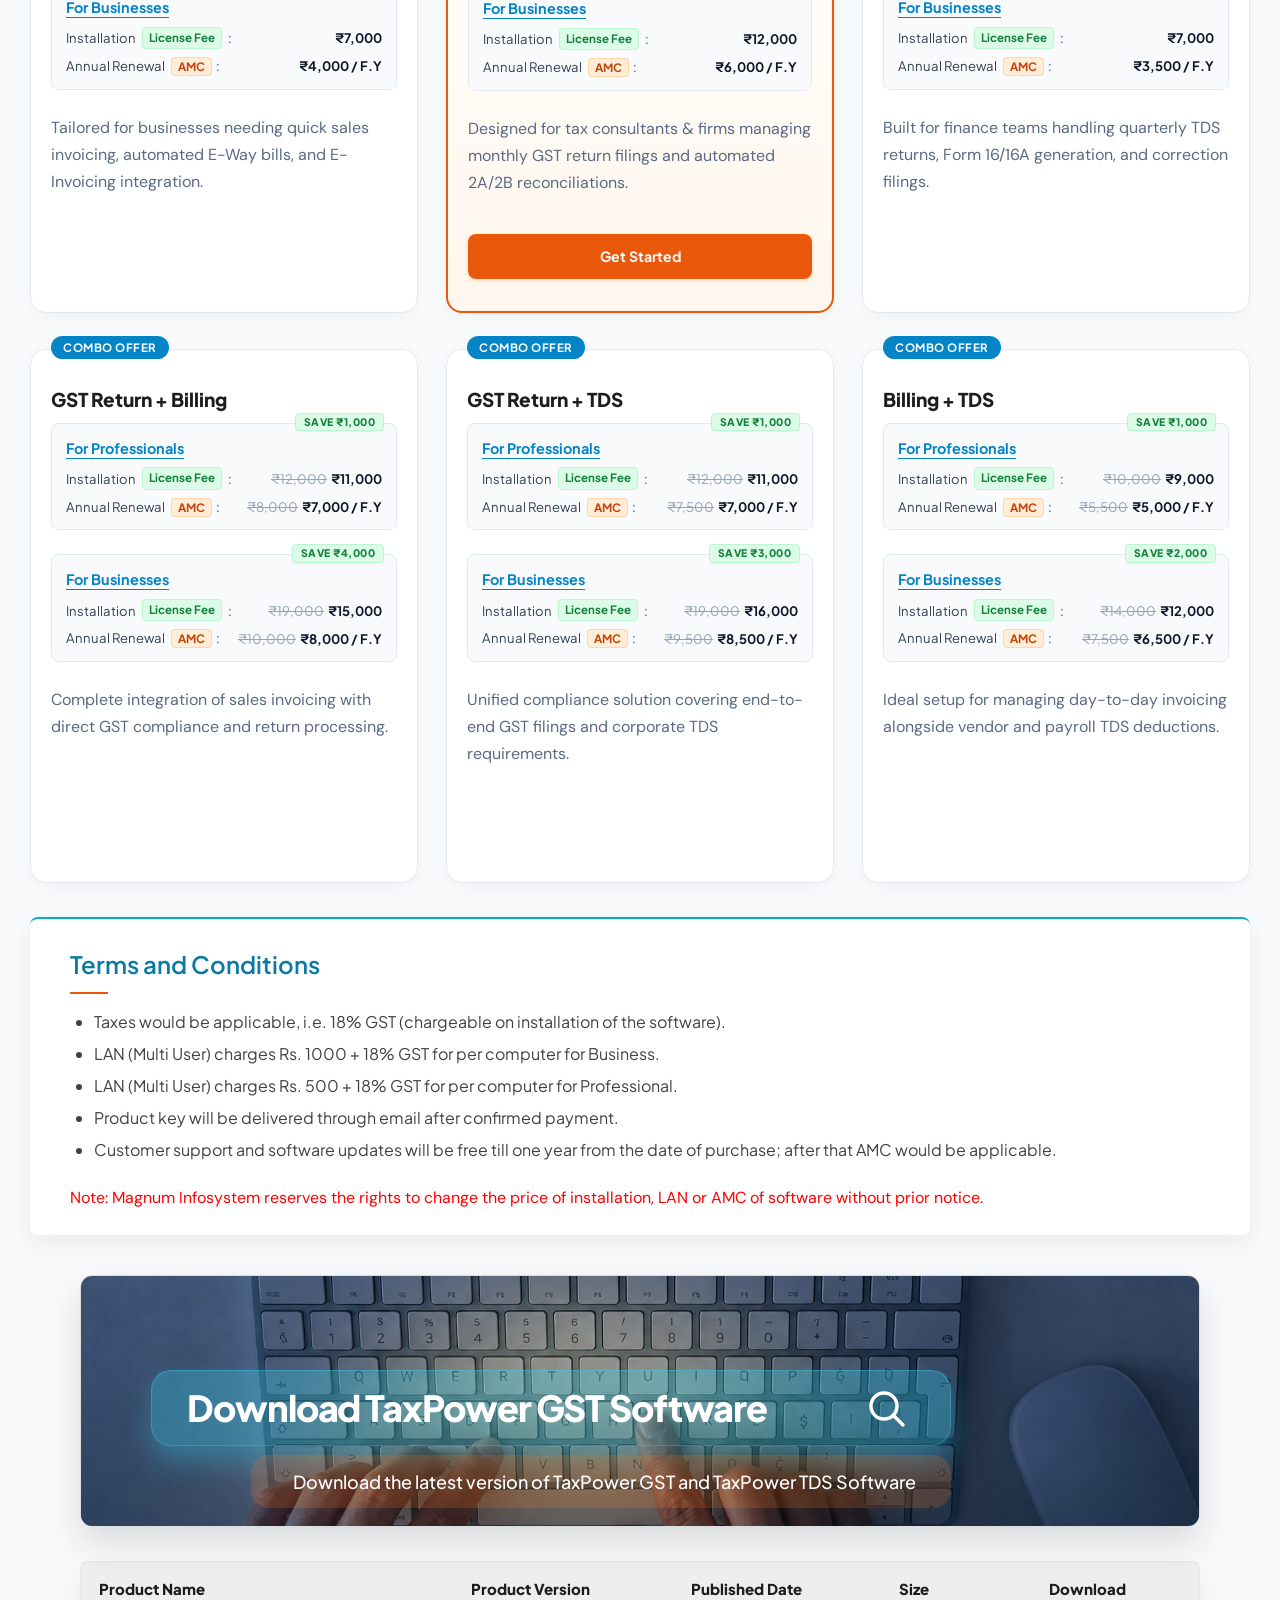
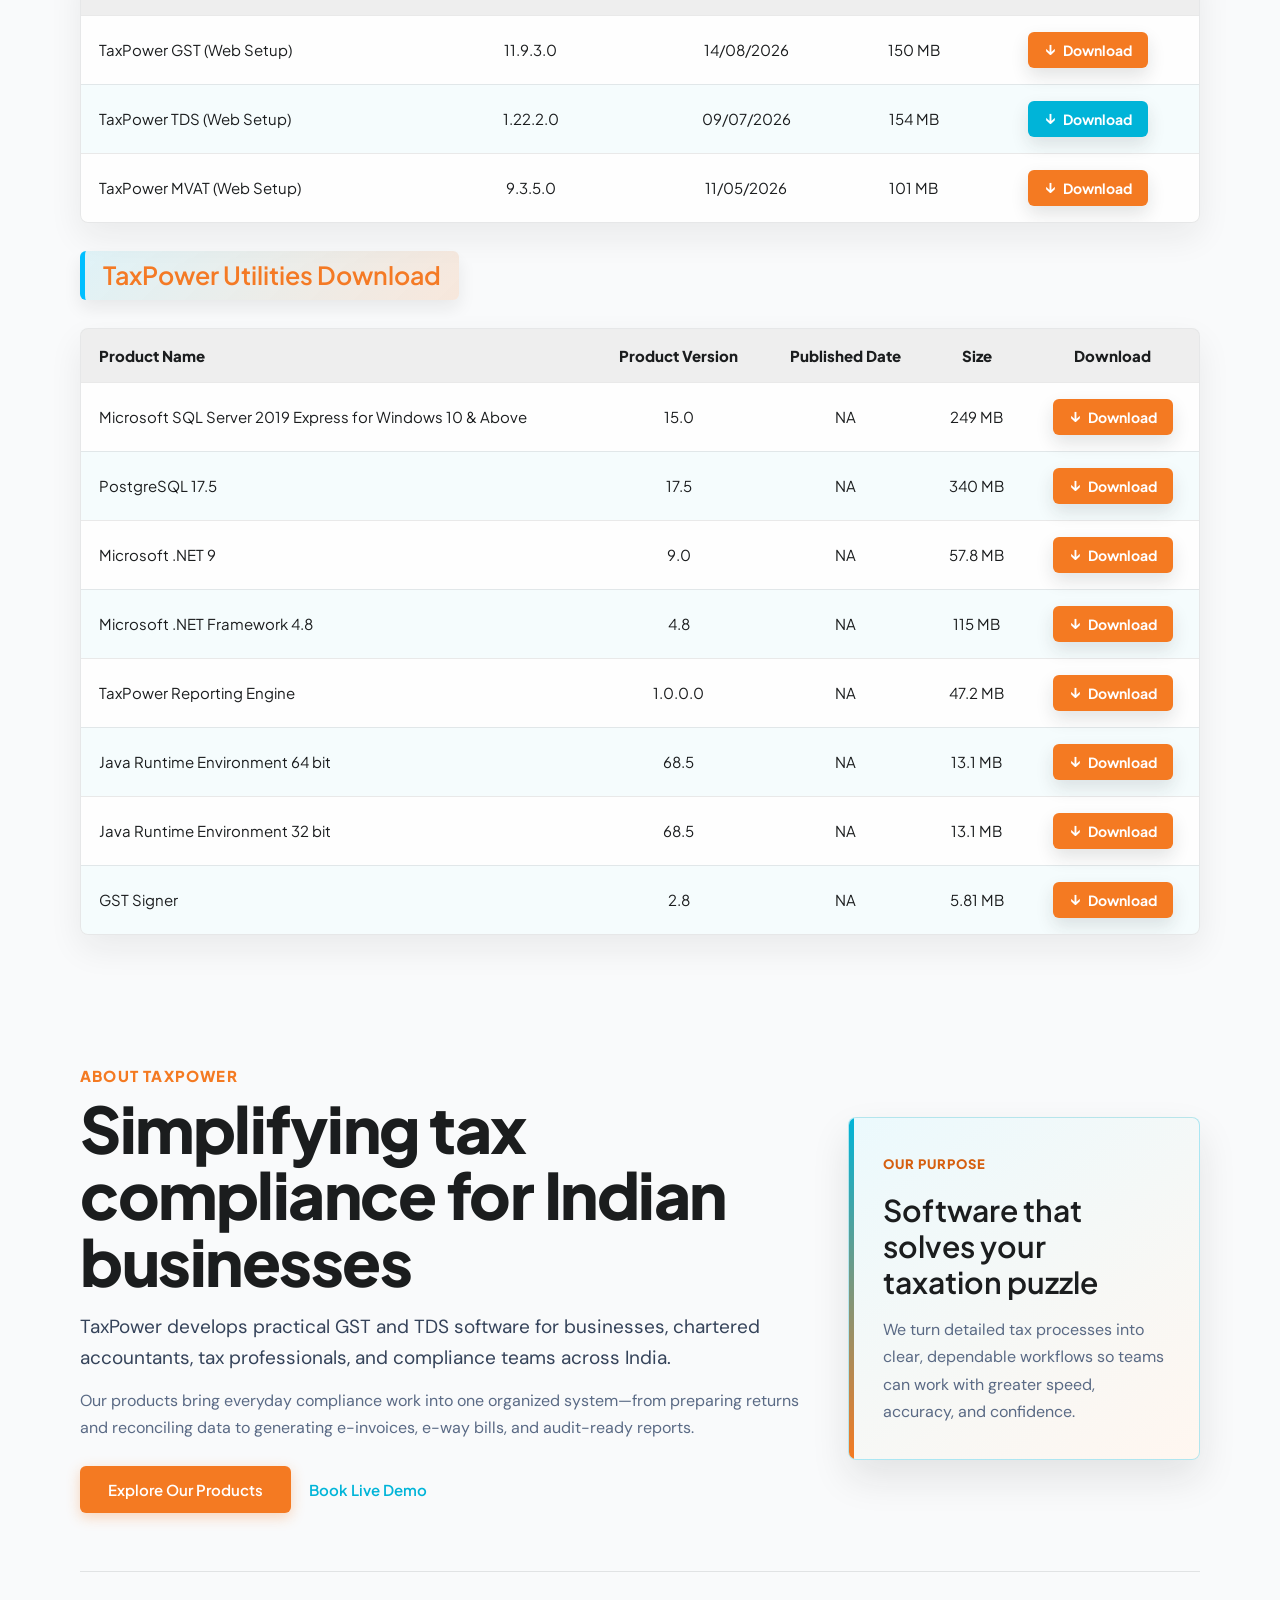
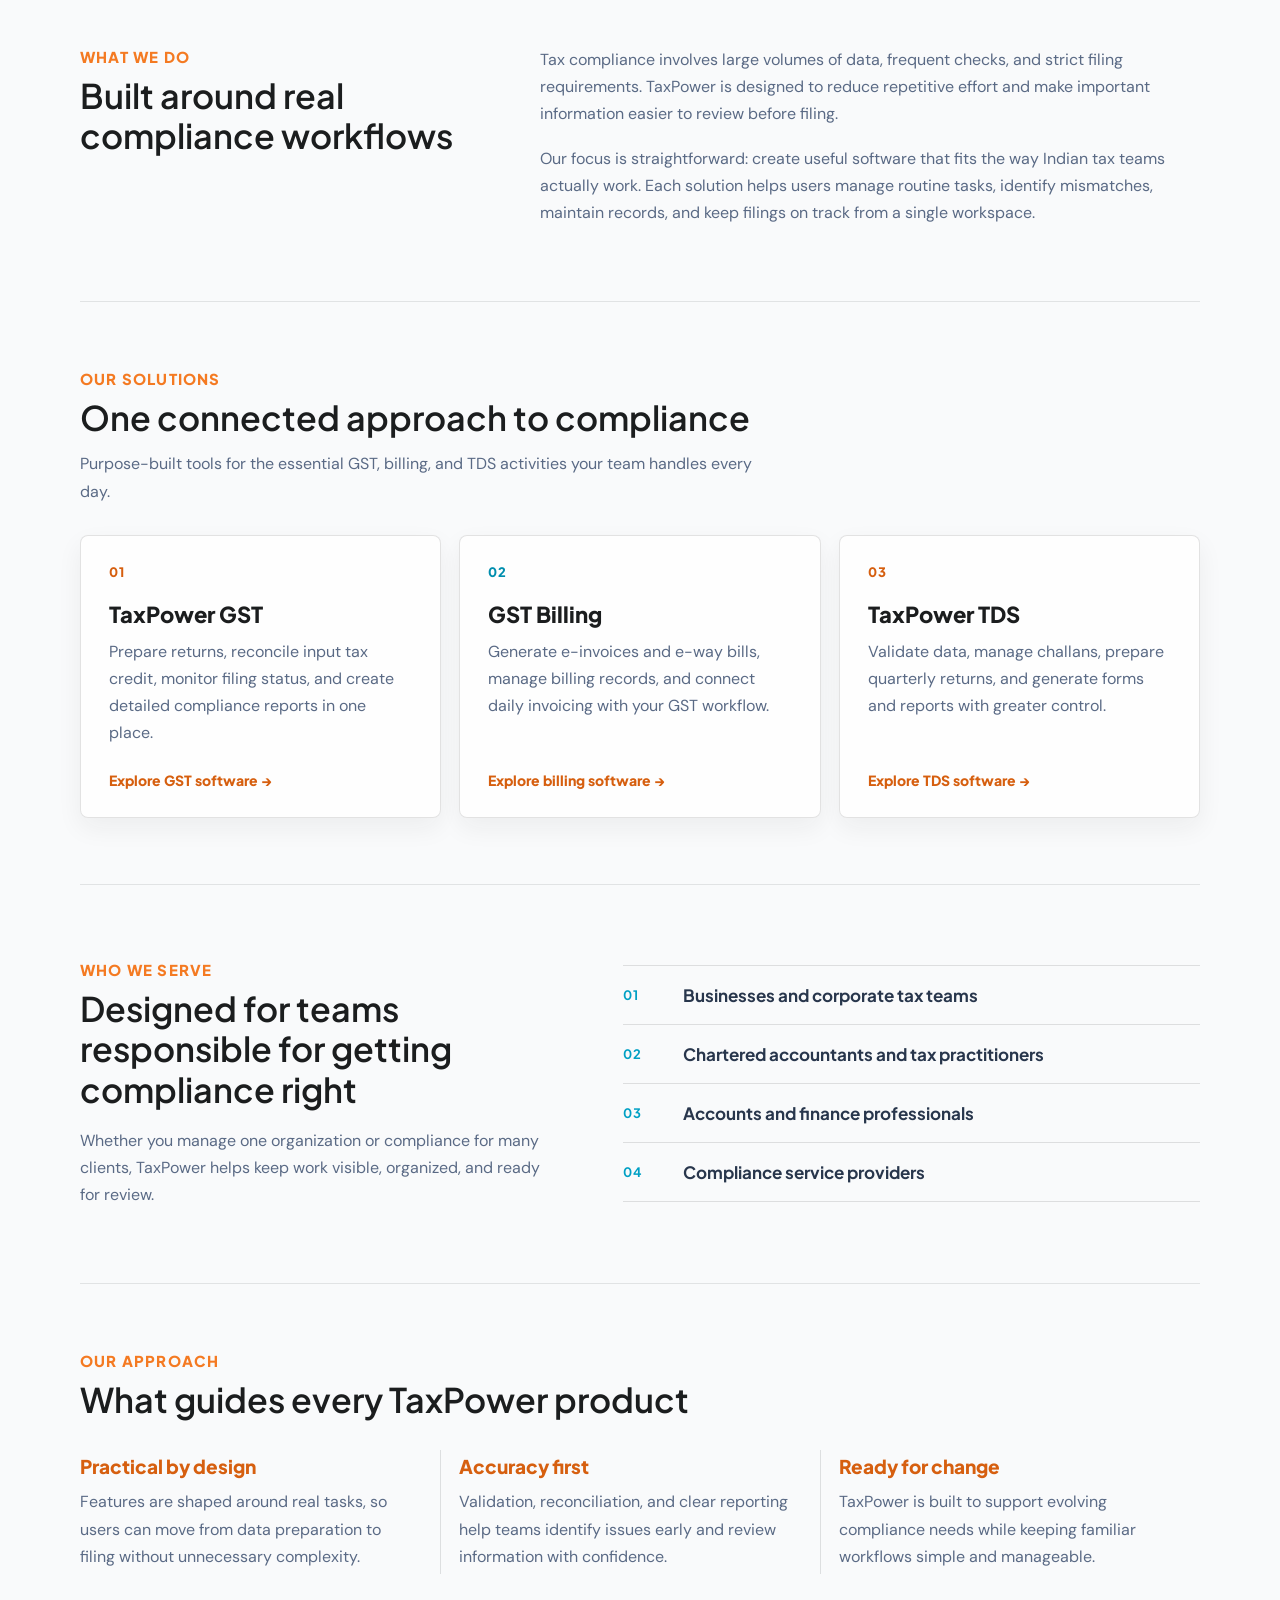
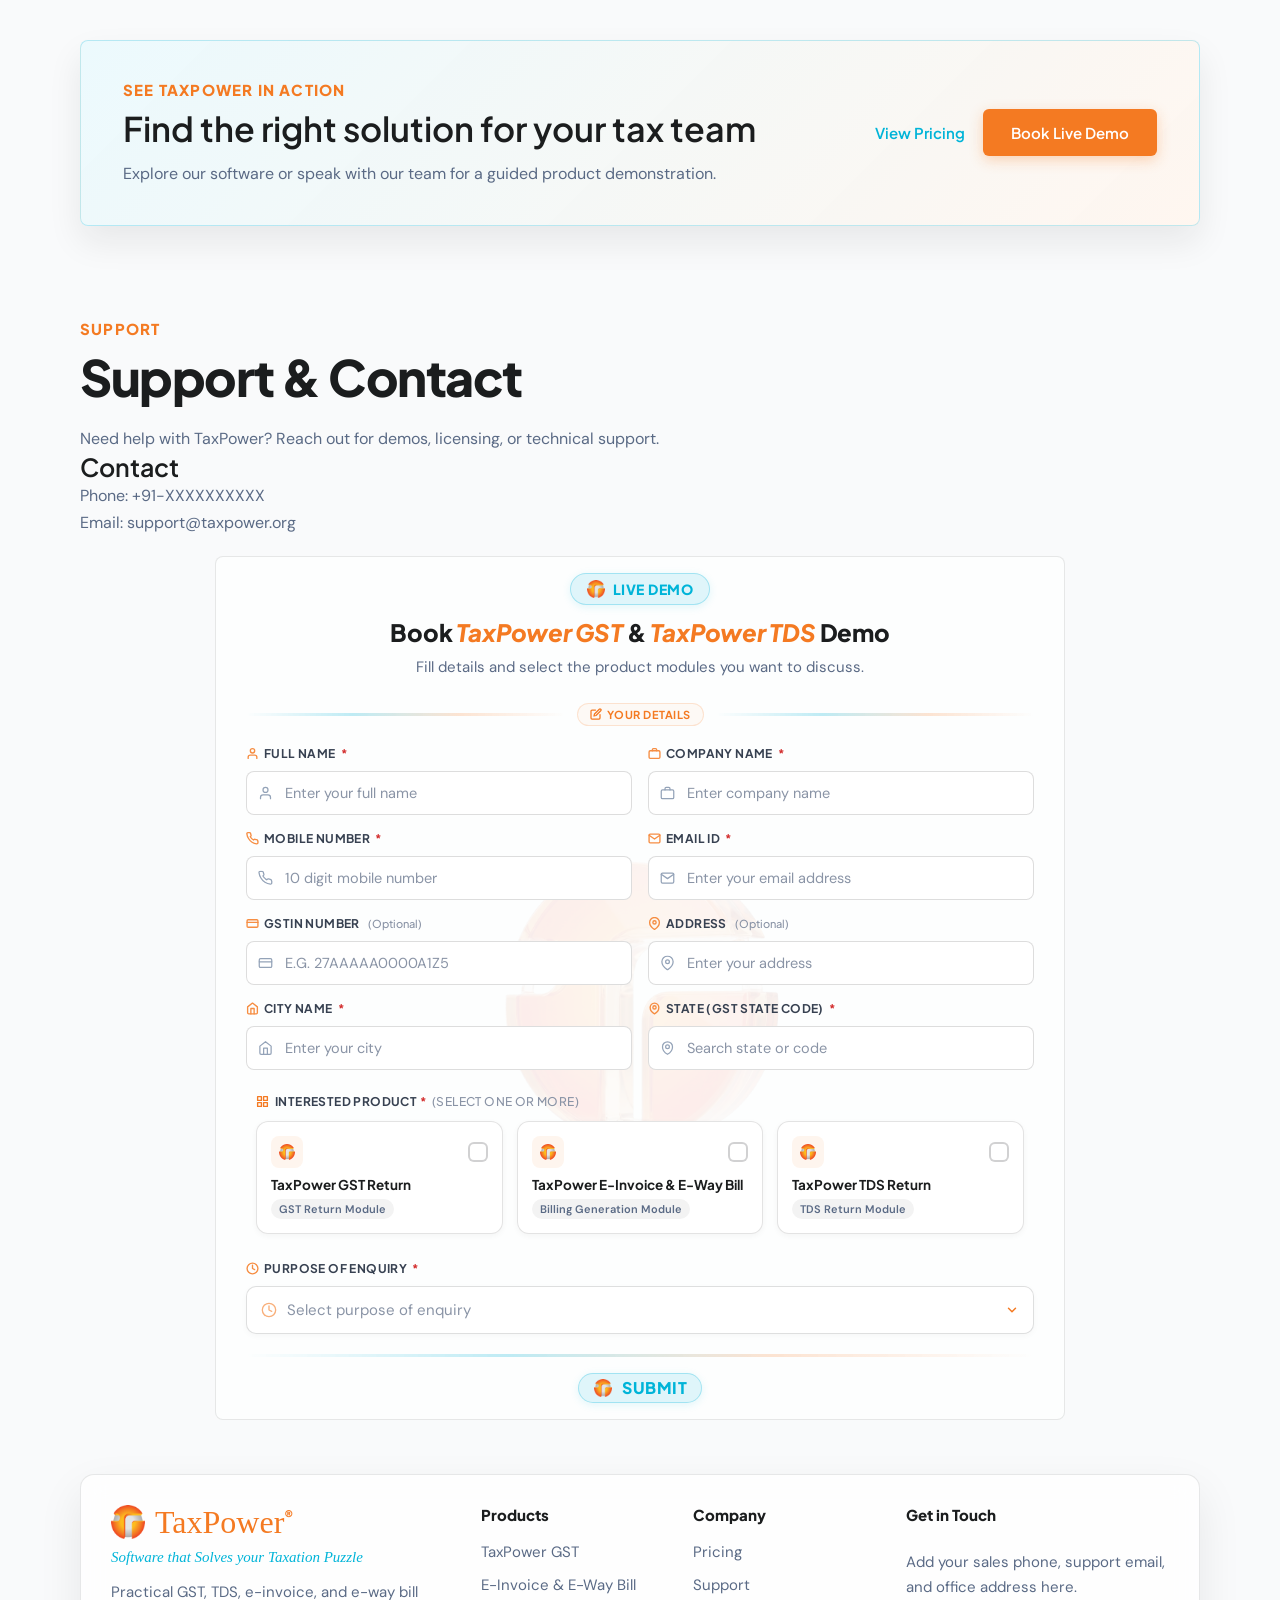
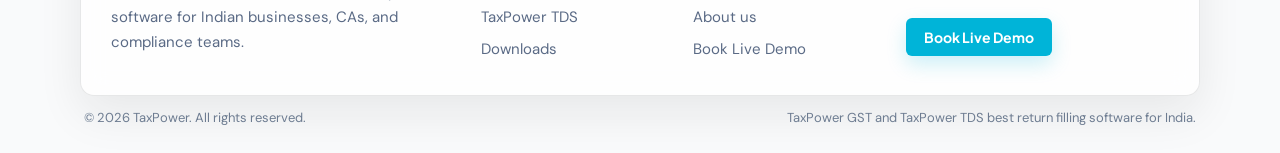
==== commit 9faaa0de: "Changes Co-authored-by: magnumlokesh10-lang <286612995+magnumlokesh10-lang@users.noreply.github.com>" ====
--- a/public/index.html
+++ b/public/index.html
@@ -178,57 +178,57 @@
       <div class="company-logo-marquee" aria-label="Client companies logo marquee">
         <div class="company-logo-track" id="marqueeTrack">
           <!-- Original logos -->
-          <div class="company-logo-card"><img src="asset/clietns_logo/cnrbank.jpg" alt="CNR Bank"></div>
-          <div class="company-logo-card"><img src="asset/clietns_logo/godrej_properties_logo.svg"
+          <div class="company-logo-card"><img loading="lazy" src="asset/clietns_logo/cnrbank.jpg" alt="CNR Bank"></div>
+          <div class="company-logo-card"><img loading="lazy" src="asset/clietns_logo/godrej_properties_logo.svg"
               alt="Godrej Properties"></div>
-          <div class="company-logo-card"><img src="asset/clietns_logo/raymond-logo.png" alt="Raymond"></div>
-          <div class="company-logo-card"><img src="asset/clietns_logo/balaji_logo.png" alt="Balaji"></div>
-          <div class="company-logo-card"><img src="asset/clietns_logo/rokde_lg.png" alt="Rokde"></div>
-          <div class="company-logo-card"><img src="asset/clietns_logo/Londe-Jeweller-Logo.webp" alt="Londe Jewellers">
-          </div>
-          <div class="company-logo-card"><img src="asset/clietns_logo/ramsons-logo.png" alt="Ramsons"></div>
-          <div class="company-logo-card"><img src="asset/clietns_logo/suruchi_logo.png" alt="Suruchi"></div>
-          <div class="company-logo-card"><img src="asset/clietns_logo/cmss-logo.jpg" alt="CMSS"></div>
-          <div class="company-logo-card"><img src="asset/clietns_logo/Lloyds_Logo.png" alt="Lloyds"></div>
-          <div class="company-logo-card"><img src="asset/clietns_logo/railtel-logo.png" alt="RailTel"></div>
-          <div class="company-logo-card"><img src="asset/clietns_logo/Parle-logo.png" alt="Parle"></div>
-          <div class="company-logo-card"><img src="asset/clietns_logo/milkganga_logo.png" alt="Milkganga"></div>
-          <div class="company-logo-card"><img src="asset/clietns_logo/bericap-logo.png" alt="Bericap"></div>
-          <div class="company-logo-card"><img src="asset/clietns_logo/oraipl-logo.png" alt="OraiPL"></div>
-          <div class="company-logo-card"><img src="asset/clietns_logo/zodiac_logo.svg" alt="Zodiac"></div>
-          <div class="company-logo-card"><img src="asset/clietns_logo/bergner-logo.avif" alt="Bergner"></div>
-          <div class="company-logo-card"><img src="asset/clietns_logo/Gazon-Communications-Logo.png"
+          <div class="company-logo-card"><img loading="lazy" src="asset/clietns_logo/raymond-logo.png" alt="Raymond"></div>
+          <div class="company-logo-card"><img loading="lazy" src="asset/clietns_logo/balaji_logo.png" alt="Balaji"></div>
+          <div class="company-logo-card"><img loading="lazy" src="asset/clietns_logo/rokde_lg.png" alt="Rokde"></div>
+          <div class="company-logo-card"><img loading="lazy" src="asset/clietns_logo/Londe-Jeweller-Logo.webp" alt="Londe Jewellers">
+          </div>
+          <div class="company-logo-card"><img loading="lazy" src="asset/clietns_logo/ramsons-logo.png" alt="Ramsons"></div>
+          <div class="company-logo-card"><img loading="lazy" src="asset/clietns_logo/suruchi_logo.png" alt="Suruchi"></div>
+          <div class="company-logo-card"><img loading="lazy" src="asset/clietns_logo/cmss-logo.jpg" alt="CMSS"></div>
+          <div class="company-logo-card"><img loading="lazy" src="asset/clietns_logo/Lloyds_Logo.png" alt="Lloyds"></div>
+          <div class="company-logo-card"><img loading="lazy" src="asset/clietns_logo/railtel-logo.png" alt="RailTel"></div>
+          <div class="company-logo-card"><img loading="lazy" src="asset/clietns_logo/Parle-logo.png" alt="Parle"></div>
+          <div class="company-logo-card"><img loading="lazy" src="asset/clietns_logo/milkganga_logo.png" alt="Milkganga"></div>
+          <div class="company-logo-card"><img loading="lazy" src="asset/clietns_logo/bericap-logo.png" alt="Bericap"></div>
+          <div class="company-logo-card"><img loading="lazy" src="asset/clietns_logo/oraipl-logo.png" alt="OraiPL"></div>
+          <div class="company-logo-card"><img loading="lazy" src="asset/clietns_logo/zodiac_logo.svg" alt="Zodiac"></div>
+          <div class="company-logo-card"><img loading="lazy" src="asset/clietns_logo/bergner-logo.avif" alt="Bergner"></div>
+          <div class="company-logo-card"><img loading="lazy" src="asset/clietns_logo/Gazon-Communications-Logo.png"
               alt="Gazon Communications"></div>
-          <div class="company-logo-card"><img src="asset/clietns_logo/Accops_Logo.svg" alt="Accops"></div>
-          <div class="company-logo-card"><img src="asset/clietns_logo/orra-logo.png" alt="Orra"></div>
+          <div class="company-logo-card"><img loading="lazy" src="asset/clietns_logo/Accops_Logo.svg" alt="Accops"></div>
+          <div class="company-logo-card"><img loading="lazy" src="asset/clietns_logo/orra-logo.png" alt="Orra"></div>
 
           <!-- Duplicate set for seamless infinite loop -->
 
-          <div class="company-logo-card" aria-hidden="true"><img src="asset/clietns_logo/cnrbank.jpg" alt=""></div>
-          <div class="company-logo-card" aria-hidden="true"><img src="asset/clietns_logo/godrej_properties_logo.svg"
+          <div class="company-logo-card" aria-hidden="true"><img loading="lazy" src="asset/clietns_logo/cnrbank.jpg" alt=""></div>
+          <div class="company-logo-card" aria-hidden="true"><img loading="lazy" src="asset/clietns_logo/godrej_properties_logo.svg"
               alt=""></div>
-          <div class="company-logo-card" aria-hidden="true"><img src="asset/clietns_logo/raymond-logo.png" alt=""></div>
-          <div class="company-logo-card" aria-hidden="true"><img src="asset/clietns_logo/balaji_logo.png" alt=""></div>
-          <div class="company-logo-card" aria-hidden="true"><img src="asset/clietns_logo/rokde_lg.png" alt=""></div>
-          <div class="company-logo-card" aria-hidden="true"><img src="asset/clietns_logo/Londe-Jeweller-Logo.webp"
+          <div class="company-logo-card" aria-hidden="true"><img loading="lazy" src="asset/clietns_logo/raymond-logo.png" alt=""></div>
+          <div class="company-logo-card" aria-hidden="true"><img loading="lazy" src="asset/clietns_logo/balaji_logo.png" alt=""></div>
+          <div class="company-logo-card" aria-hidden="true"><img loading="lazy" src="asset/clietns_logo/rokde_lg.png" alt=""></div>
+          <div class="company-logo-card" aria-hidden="true"><img loading="lazy" src="asset/clietns_logo/Londe-Jeweller-Logo.webp"
               alt=""></div>
-          <div class="company-logo-card" aria-hidden="true"><img src="asset/clietns_logo/ramsons-logo.png" alt=""></div>
-          <div class="company-logo-card" aria-hidden="true"><img src="asset/clietns_logo/suruchi_logo.png" alt=""></div>
-          <div class="company-logo-card" aria-hidden="true"><img src="asset/clietns_logo/cmss-logo.jpg" alt=""></div>
-          <div class="company-logo-card" aria-hidden="true"><img src="asset/clietns_logo/Lloyds_Logo.png" alt=""></div>
-          <div class="company-logo-card" aria-hidden="true"><img src="asset/clietns_logo/railtel-logo.png" alt=""></div>
-          <div class="company-logo-card" aria-hidden="true"><img src="asset/clietns_logo/Parle-logo.png" alt=""></div>
-          <div class="company-logo-card" aria-hidden="true"><img src="asset/clietns_logo/milkganga_logo.png" alt="">
-          </div>
-          <div class="company-logo-card" aria-hidden="true"><img src="asset/clietns_logo/bericap-logo.png" alt=""></div>
-          <div class="company-logo-card" aria-hidden="true"><img src="asset/clietns_logo/oraipl-logo.png" alt=""></div>
-          <div class="company-logo-card" aria-hidden="true"><img src="asset/clietns_logo/zodiac_logo.svg" alt=""></div>
-          <div class="company-logo-card" aria-hidden="true"><img src="asset/clietns_logo/bergner-logo.avif" alt="">
-          </div>
-          <div class="company-logo-card" aria-hidden="true"><img src="asset/clietns_logo/Gazon-Communications-Logo.png"
+          <div class="company-logo-card" aria-hidden="true"><img loading="lazy" src="asset/clietns_logo/ramsons-logo.png" alt=""></div>
+          <div class="company-logo-card" aria-hidden="true"><img loading="lazy" src="asset/clietns_logo/suruchi_logo.png" alt=""></div>
+          <div class="company-logo-card" aria-hidden="true"><img loading="lazy" src="asset/clietns_logo/cmss-logo.jpg" alt=""></div>
+          <div class="company-logo-card" aria-hidden="true"><img loading="lazy" src="asset/clietns_logo/Lloyds_Logo.png" alt=""></div>
+          <div class="company-logo-card" aria-hidden="true"><img loading="lazy" src="asset/clietns_logo/railtel-logo.png" alt=""></div>
+          <div class="company-logo-card" aria-hidden="true"><img loading="lazy" src="asset/clietns_logo/Parle-logo.png" alt=""></div>
+          <div class="company-logo-card" aria-hidden="true"><img loading="lazy" src="asset/clietns_logo/milkganga_logo.png" alt="">
+          </div>
+          <div class="company-logo-card" aria-hidden="true"><img loading="lazy" src="asset/clietns_logo/bericap-logo.png" alt=""></div>
+          <div class="company-logo-card" aria-hidden="true"><img loading="lazy" src="asset/clietns_logo/oraipl-logo.png" alt=""></div>
+          <div class="company-logo-card" aria-hidden="true"><img loading="lazy" src="asset/clietns_logo/zodiac_logo.svg" alt=""></div>
+          <div class="company-logo-card" aria-hidden="true"><img loading="lazy" src="asset/clietns_logo/bergner-logo.avif" alt="">
+          </div>
+          <div class="company-logo-card" aria-hidden="true"><img loading="lazy" src="asset/clietns_logo/Gazon-Communications-Logo.png"
               alt=""></div>
-          <div class="company-logo-card" aria-hidden="true"><img src="asset/clietns_logo/Accops_Logo.svg" alt=""></div>
-          <div class="company-logo-card" aria-hidden="true"><img src="asset/clietns_logo/orra-logo.png" alt=""></div>
+          <div class="company-logo-card" aria-hidden="true"><img loading="lazy" src="asset/clietns_logo/Accops_Logo.svg" alt=""></div>
+          <div class="company-logo-card" aria-hidden="true"><img loading="lazy" src="asset/clietns_logo/orra-logo.png" alt=""></div>
         </div>
       </div>
     </div>
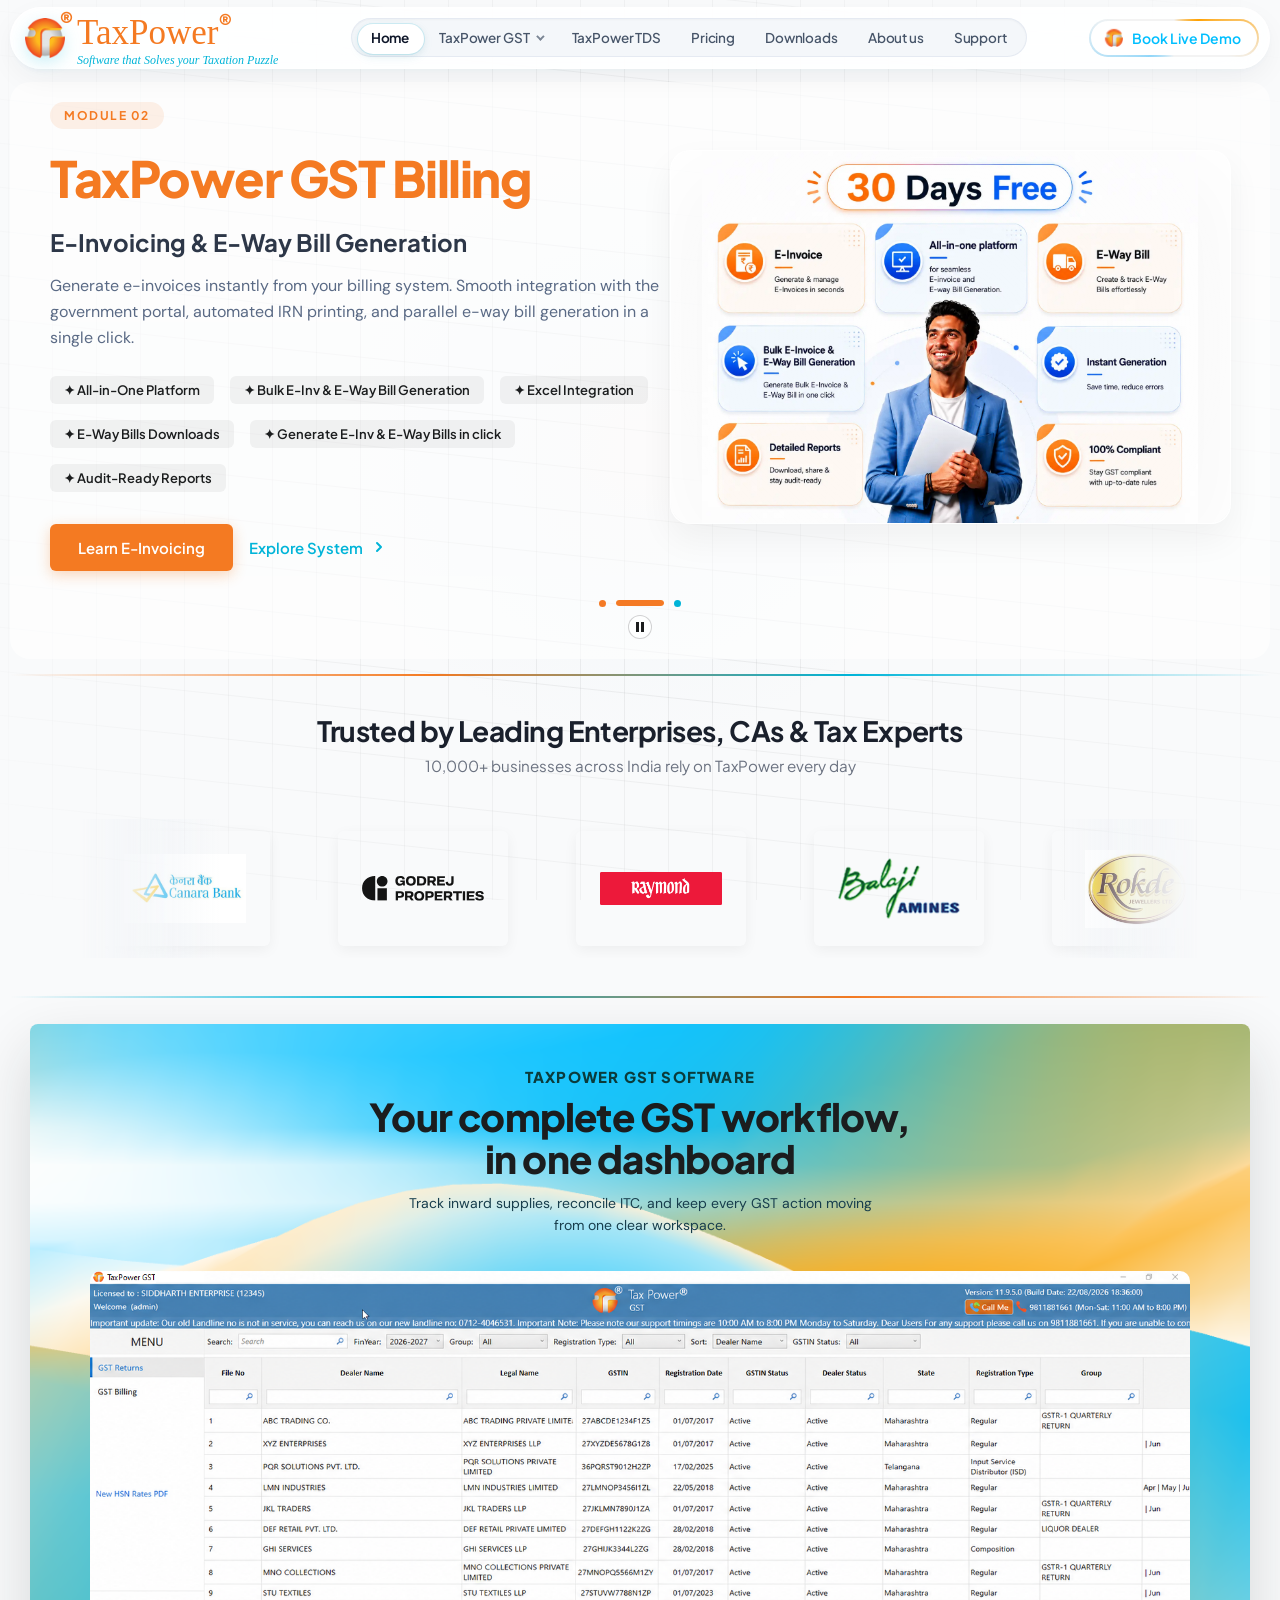
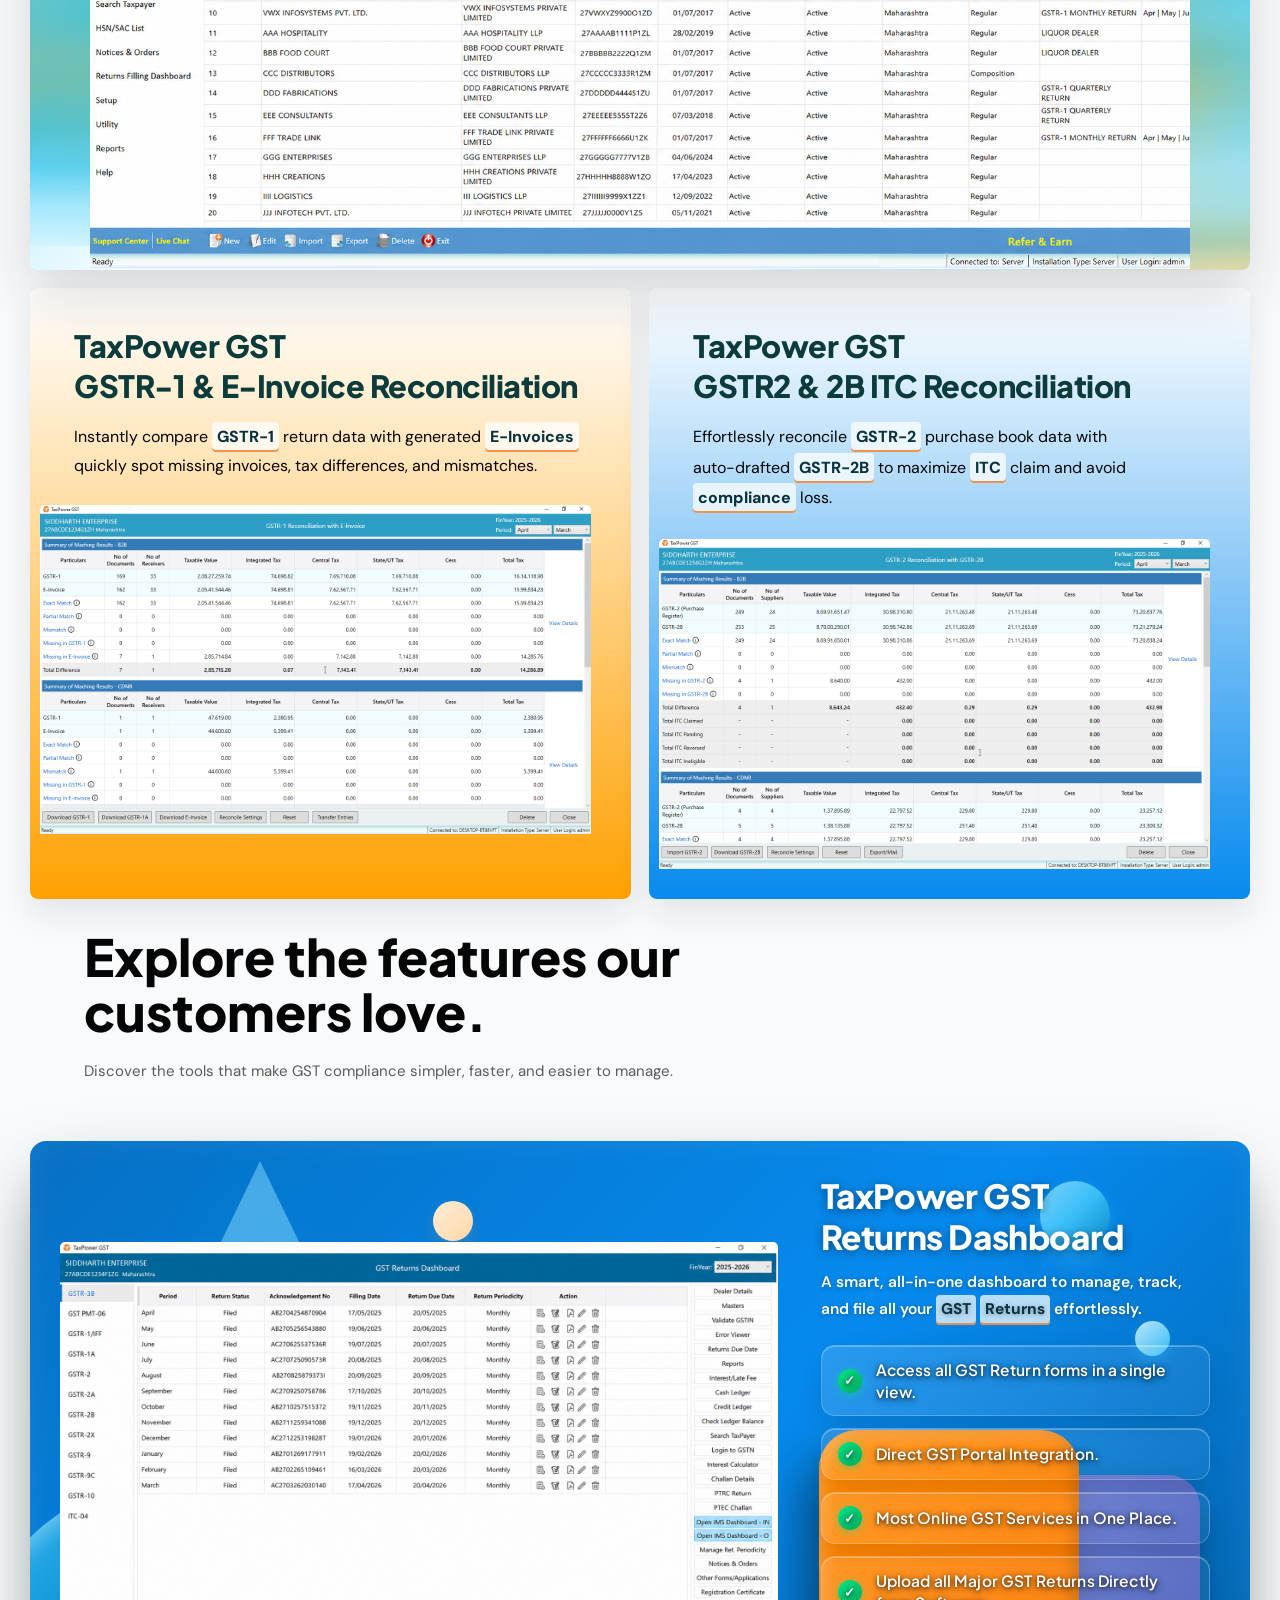
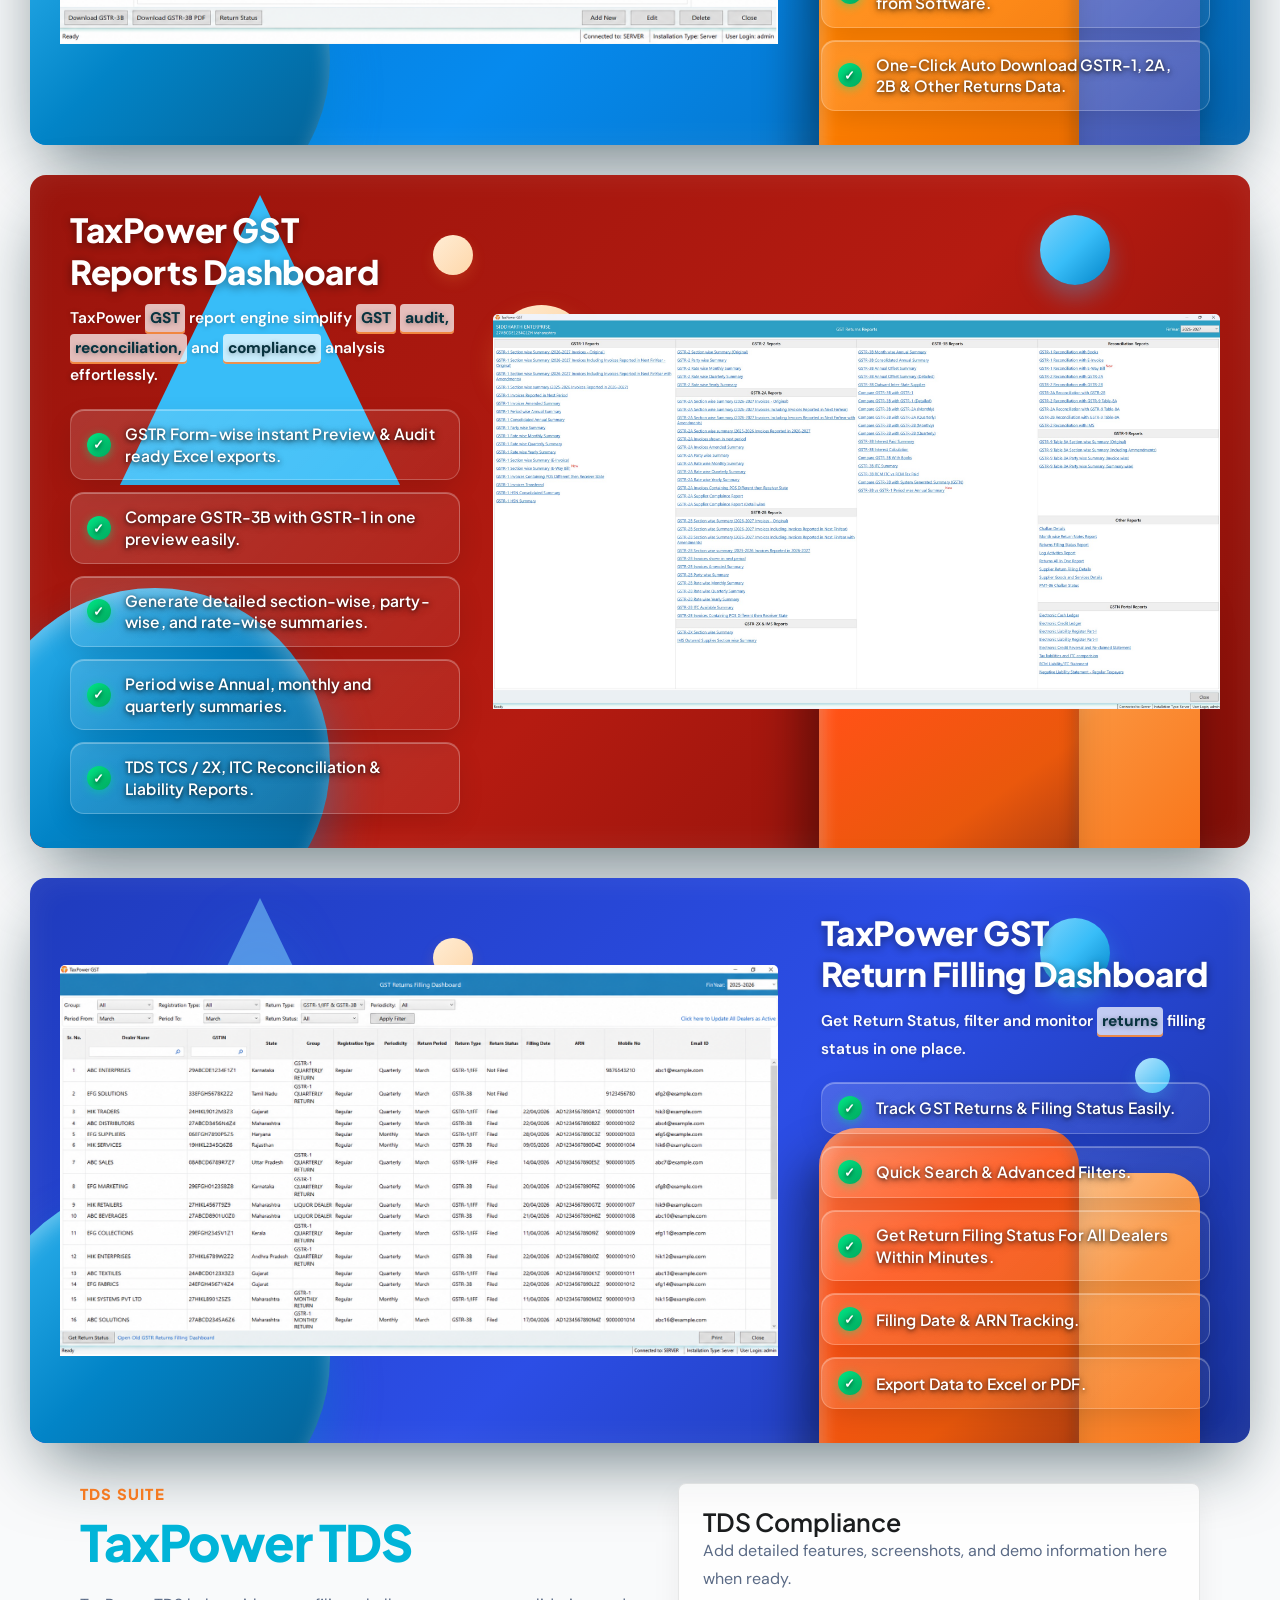
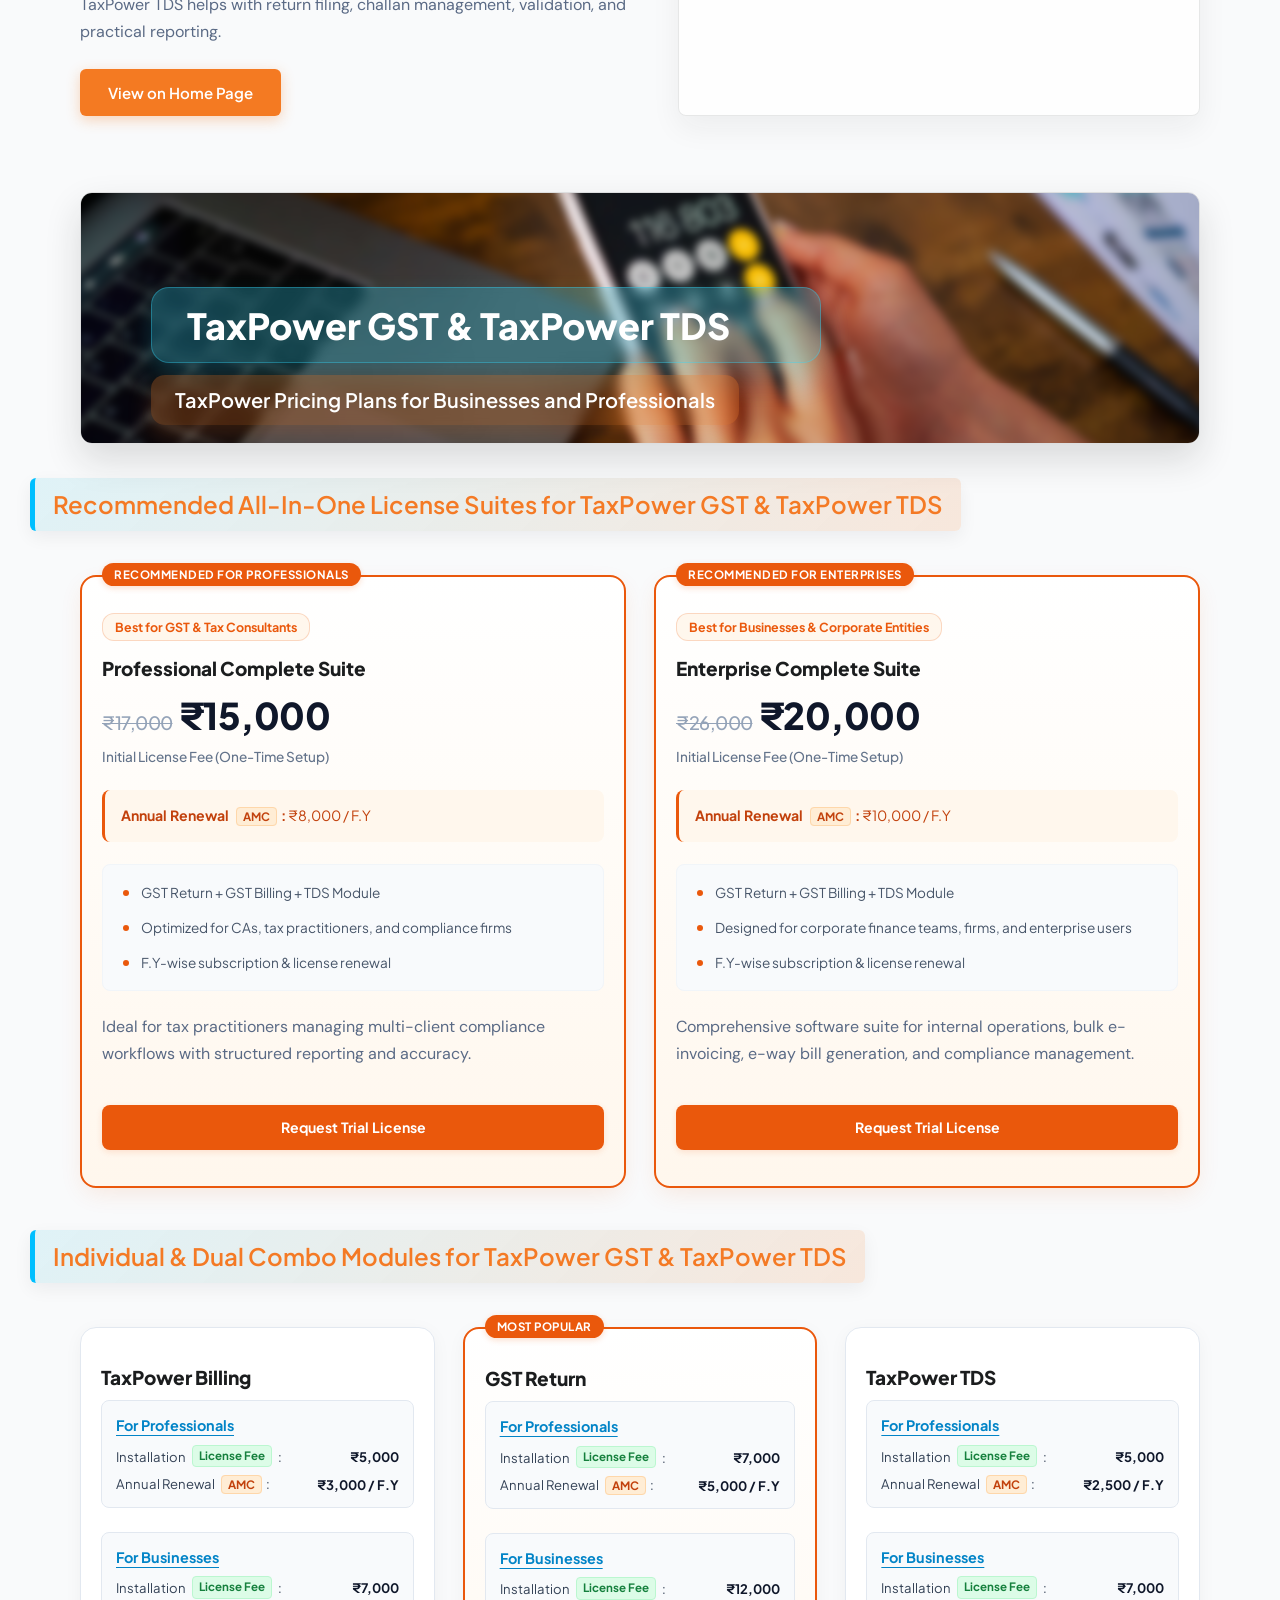
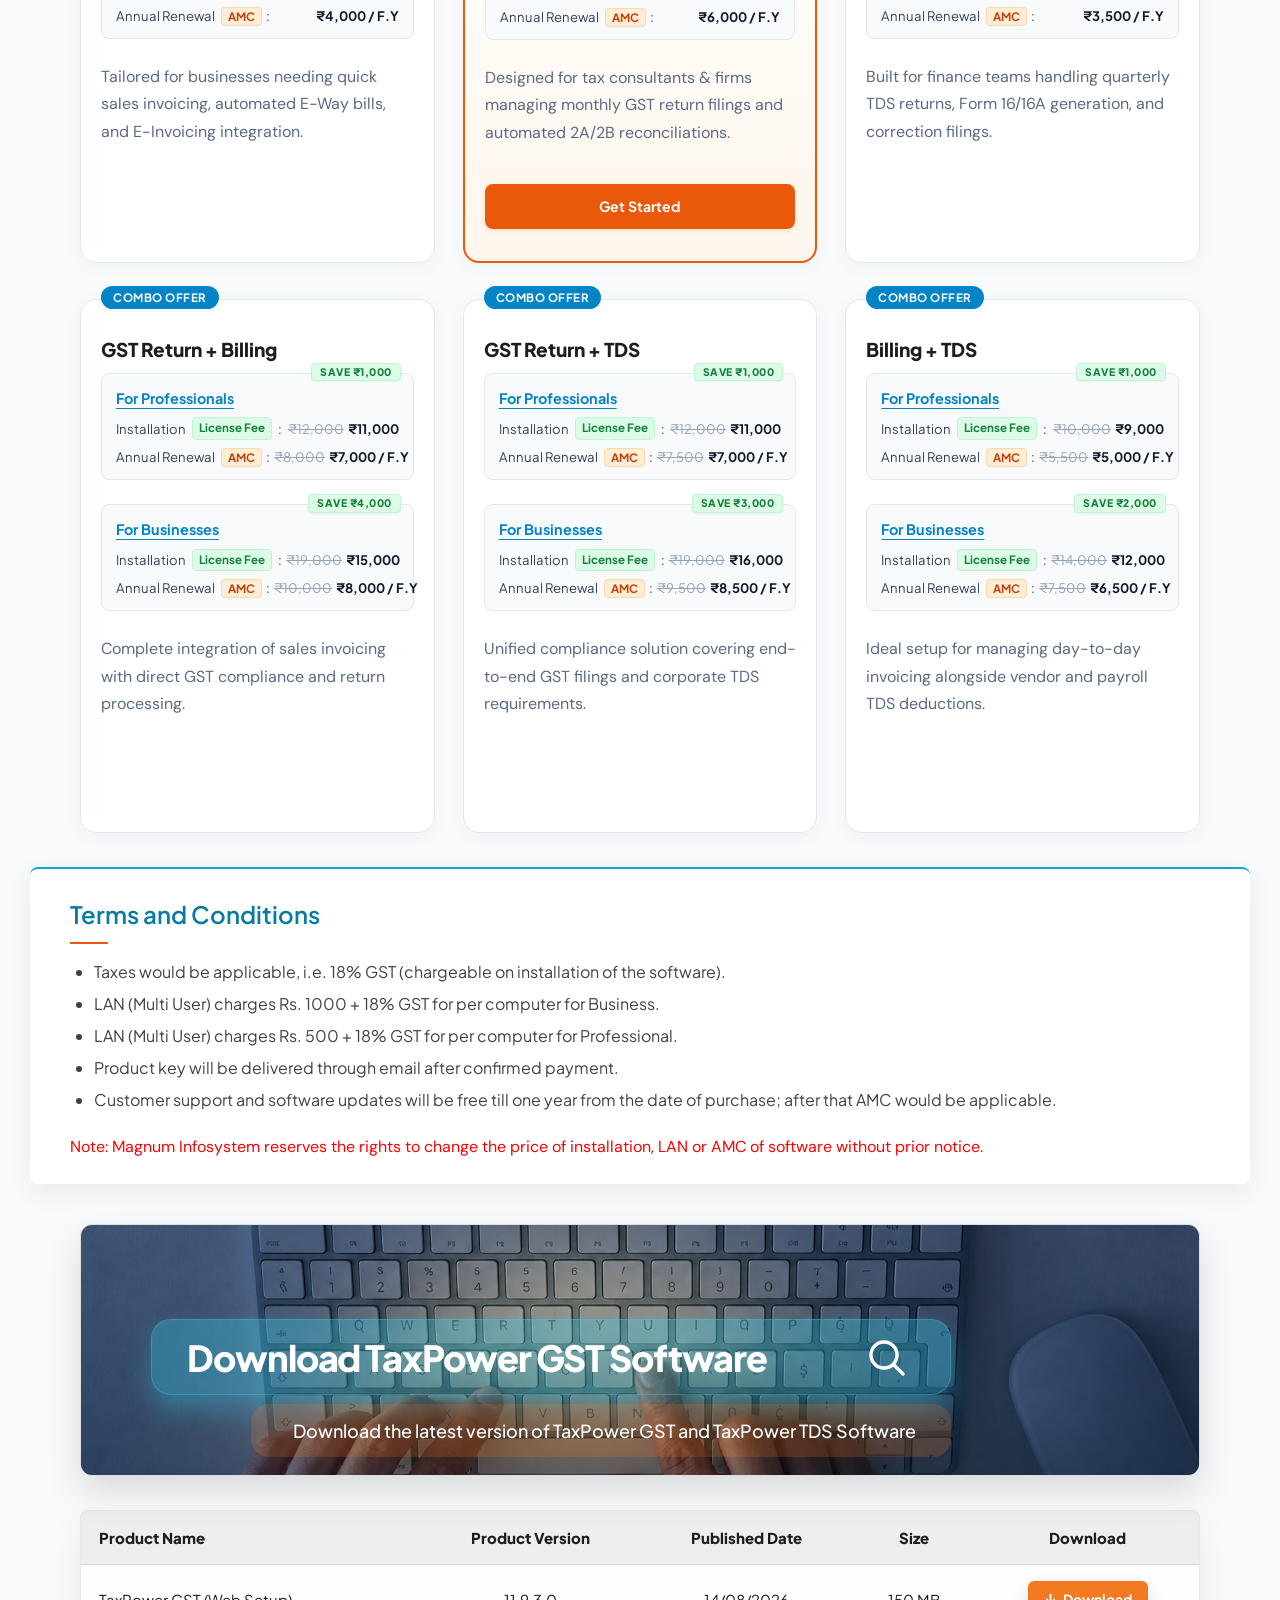
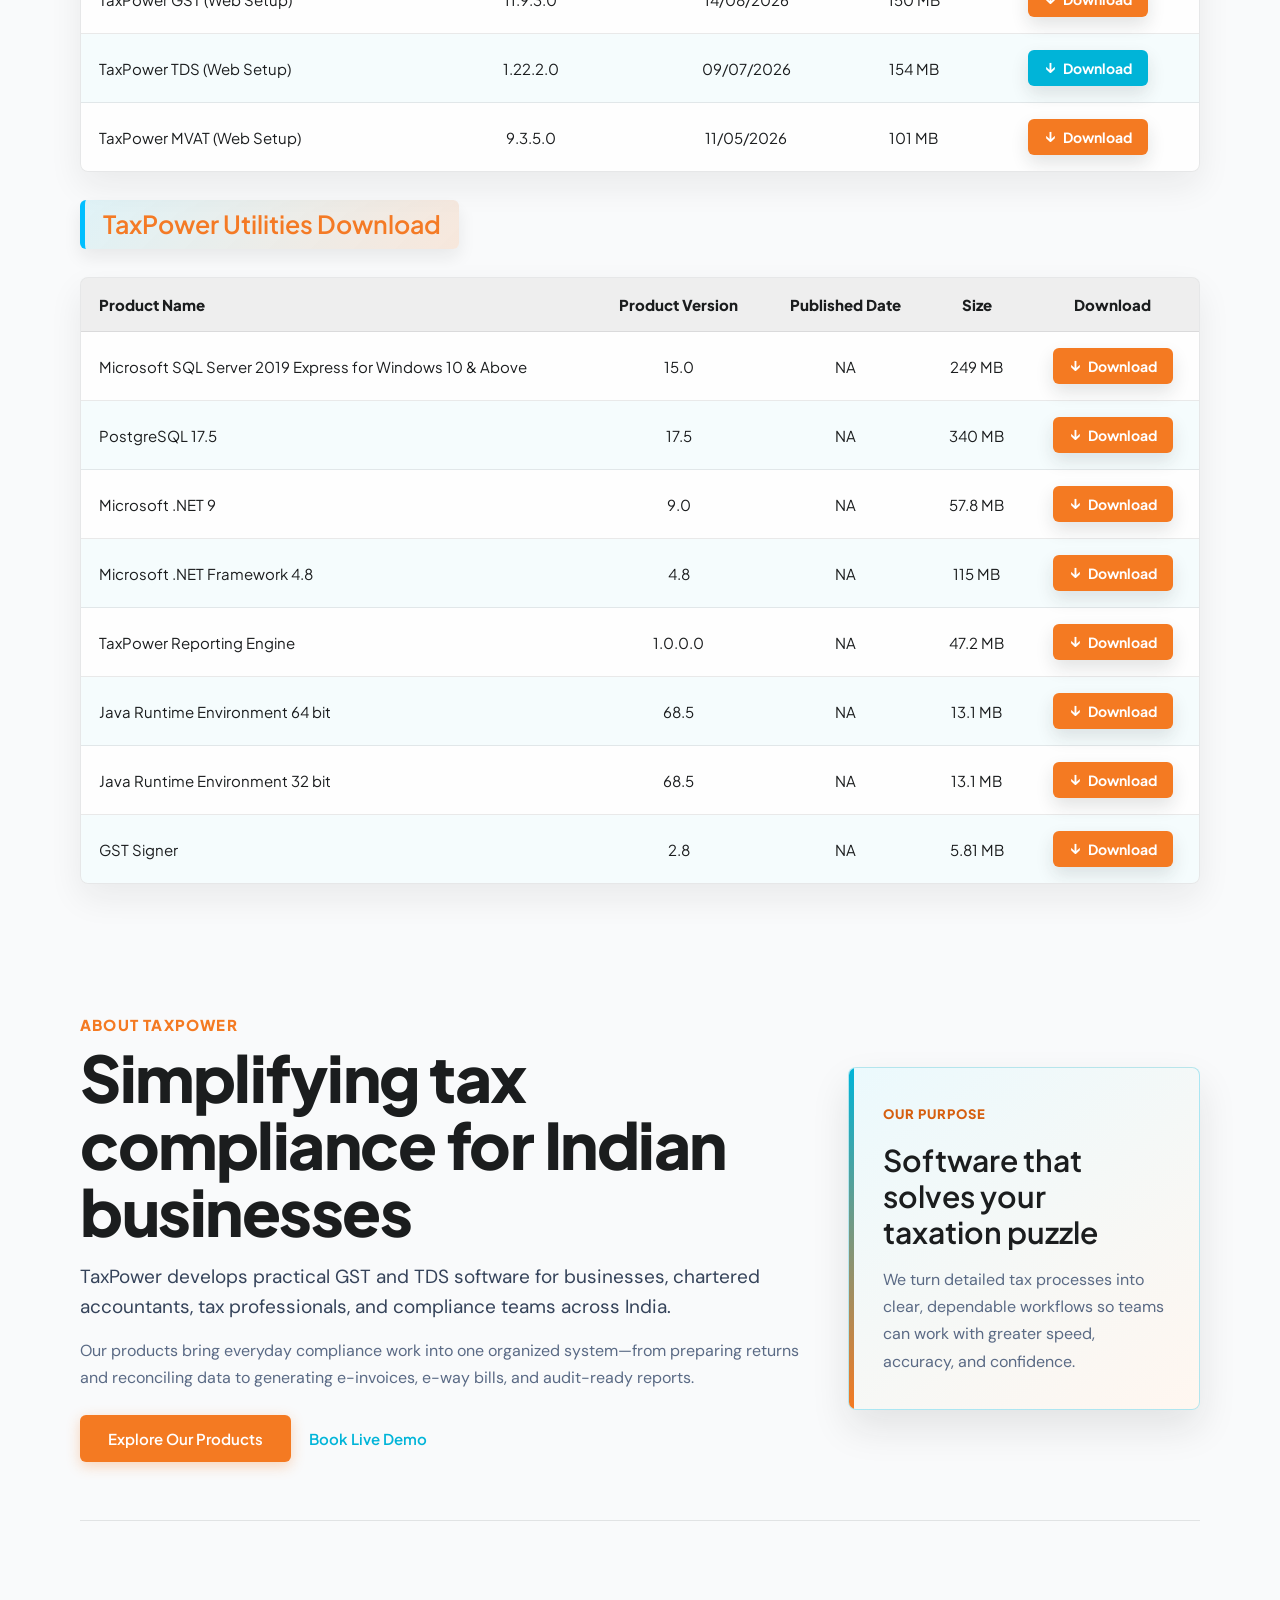
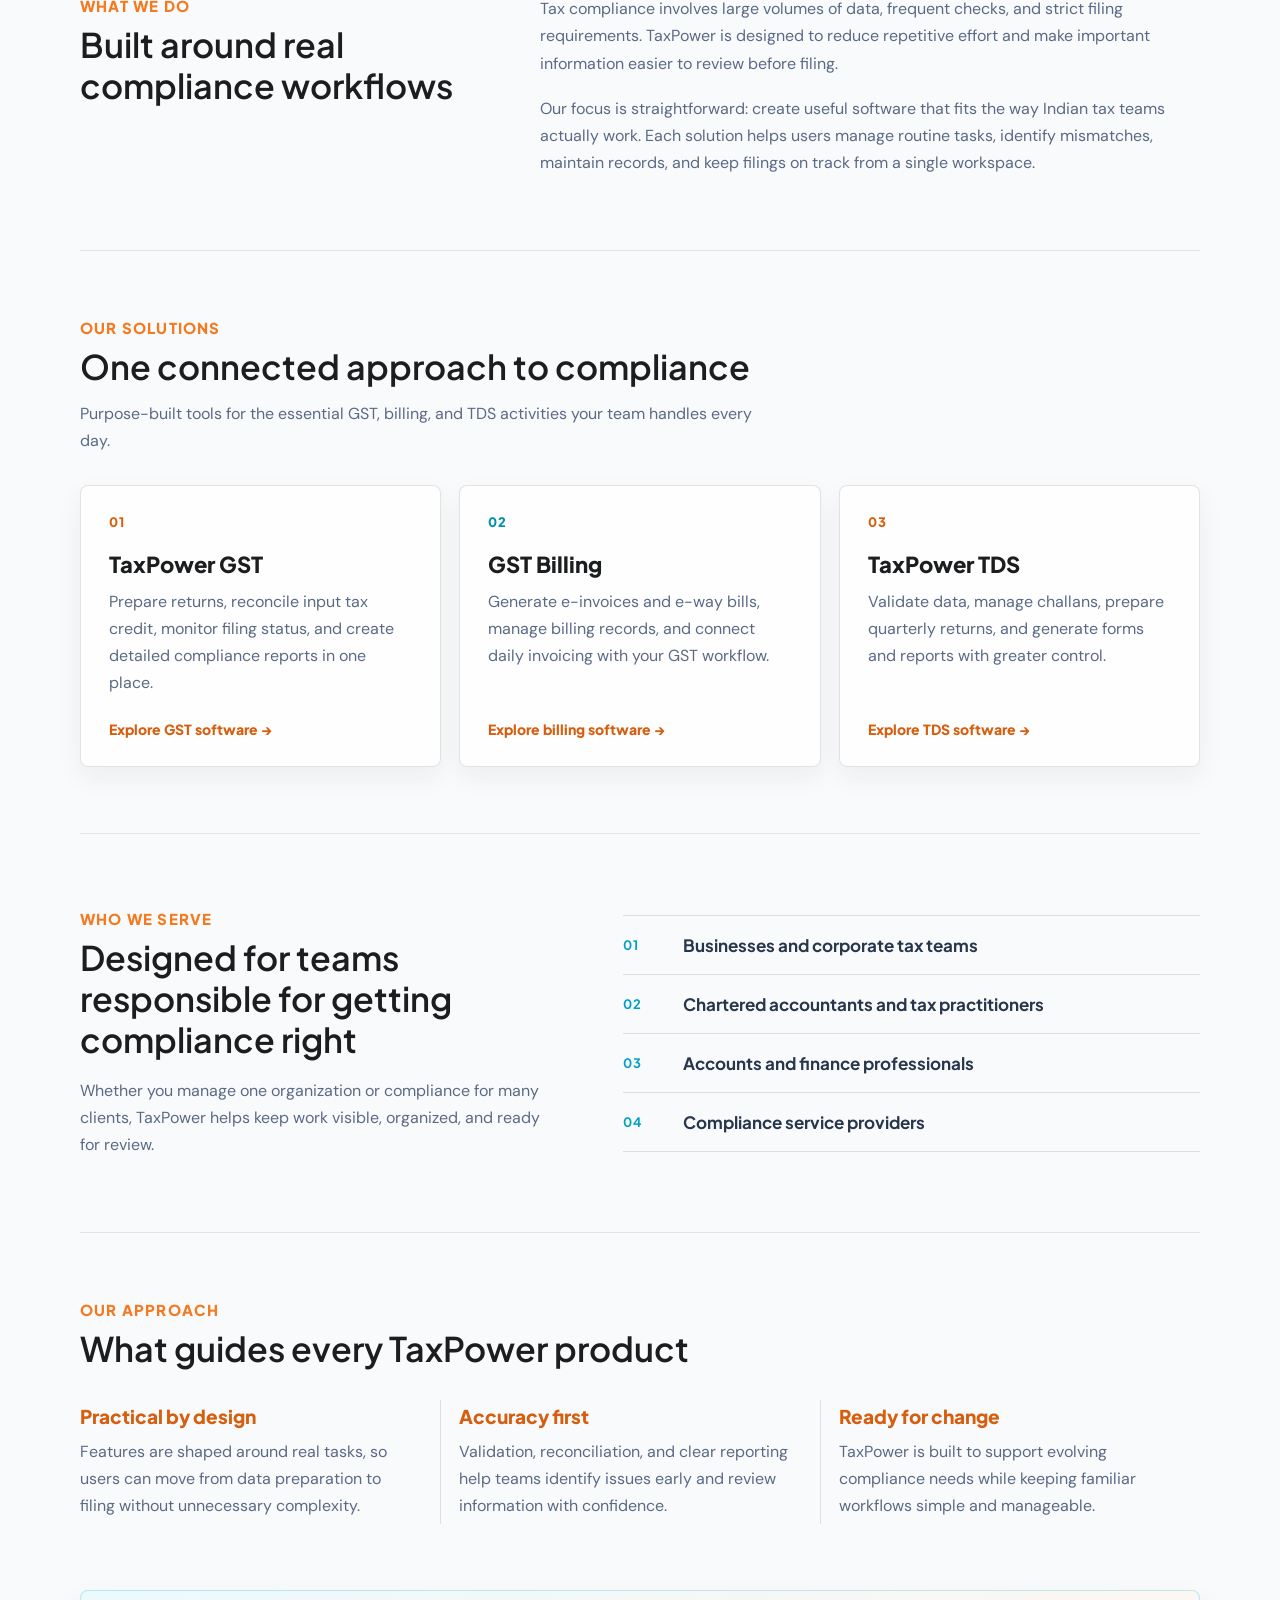
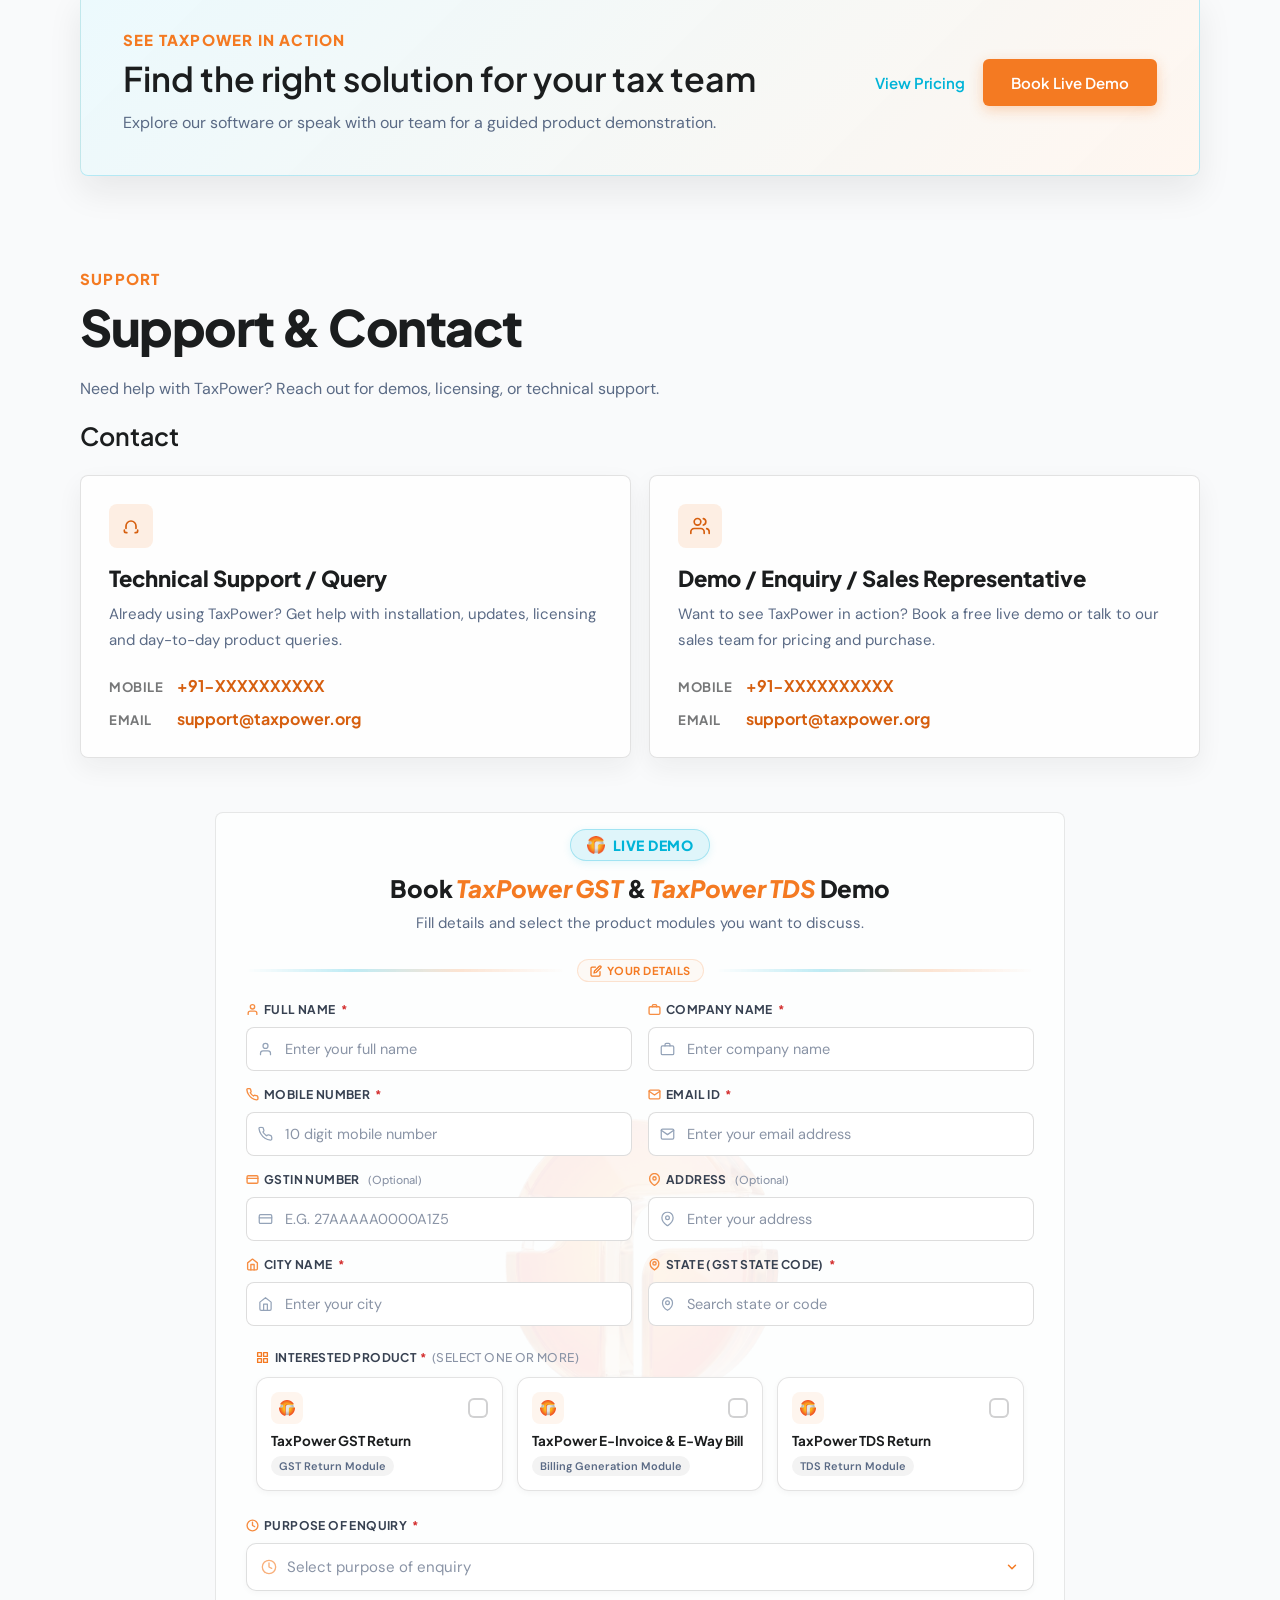
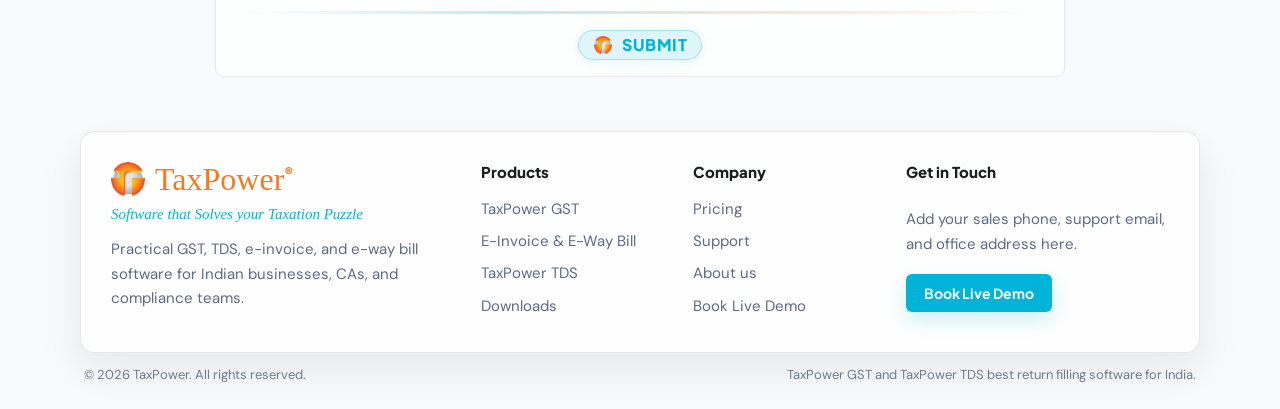
==== commit 9a266747: "Changes Co-authored-by: magnumlokesh10-lang <286612995+magnumlokesh10-lang@users.noreply.github.com>" ====
--- a/public/index.html
+++ b/public/index.html
@@ -14,6 +14,7 @@
   <link rel="stylesheet" href="css/taxpowergst.css">
   <link rel="stylesheet" href="css/pricing.css">
   <script src="js/nav-loader.js" defer></script>
+  <script src="js/form-backend.js" defer></script>
   <script src="js/script.js" defer></script>
   <script src="js/taxpowergst.js" defer></script>
   <script src="js/page-loader.js" defer></script>
--- a/public/css/stylesheet.css
+++ b/public/css/stylesheet.css
@@ -3768,3 +3768,108 @@
   color: #00b4d8;
 }
 
+
+/* ===== Support page contact cards ===== */
+.support-contact {
+  padding: 20px 0 34px;
+}
+
+.support-contact h2 {
+  margin-bottom: 24px;
+}
+
+.support-contact-grid {
+  display: grid;
+  grid-template-columns: repeat(2, minmax(0, 1fr));
+  gap: 18px;
+}
+
+.support-contact-card {
+  display: flex;
+  flex-direction: column;
+  padding: 28px;
+  border: 1px solid rgba(27, 29, 30, 0.12);
+  border-radius: 8px;
+  background-color: rgba(255, 255, 255, 0.76);
+  box-shadow: 0 10px 26px rgba(27, 29, 30, 0.06);
+  transition: transform 0.22s ease, border-color 0.22s ease, box-shadow 0.22s ease;
+}
+
+.support-contact-card:hover {
+  transform: translateY(-4px);
+  border-color: rgba(244, 122, 34, 0.36);
+  box-shadow: 0 16px 34px rgba(27, 29, 30, 0.1);
+}
+
+.support-card-icon {
+  display: inline-flex;
+  align-items: center;
+  justify-content: center;
+  width: 44px;
+  height: 44px;
+  margin-bottom: 16px;
+  border-radius: 8px;
+  color: #d65f0f;
+  background-color: rgba(244, 122, 34, 0.12);
+}
+
+.support-contact-card h3 {
+  margin-bottom: 10px;
+  font-size: 22px;
+}
+
+.support-contact-card p {
+  margin-bottom: 22px;
+  font-size: 15px;
+}
+
+.support-contact-list {
+  margin: auto 0 0;
+  padding: 0;
+  list-style: none;
+  display: grid;
+  gap: 12px;
+}
+
+.support-contact-list li {
+  display: flex;
+  flex-wrap: wrap;
+  align-items: baseline;
+  gap: 6px 12px;
+}
+
+.support-contact-label {
+  min-width: 56px;
+  color: rgba(27, 29, 30, 0.6);
+  font-size: 13px;
+  font-weight: 700;
+  text-transform: uppercase;
+  letter-spacing: 0.04em;
+}
+
+.support-contact-list a {
+  color: #d65f0f;
+  font-weight: 700;
+  text-decoration: none;
+  word-break: break-word;
+}
+
+.support-contact-list a:hover {
+  color: #008eae;
+}
+
+@media (max-width: 860px) {
+  .support-contact-grid {
+    grid-template-columns: minmax(0, 1fr);
+  }
+}
+
+@media (max-width: 560px) {
+  .support-contact-card {
+    padding: 22px;
+  }
+
+  .support-contact-card h3 {
+    font-size: 19px;
+  }
+}
--- a/public/css/pricing.css
+++ b/public/css/pricing.css
@@ -1,663 +1,699 @@
-/* ----- Design Tokens ----- */
-:root {
-    --primary-orange: #ea580c;
-    --primary-orange-hover: #c2410c;
-    --orange-light-bg: #fff7ed;
-    --sky-blue: #0284c7;
-    --sky-blue-hover: #0369a1;
-    --bg-sky-light: #f0f9ff;
-    --card-border: #e2e8f0;
-    --card-shadow: 0 4px 20px -2px rgba(0, 0, 0, 0.05);
-    --text-dark: #0f172a;
-    --text-muted: #64748b;
-    --radius-lg: 16px;
-    --radius-sm: 8px;
-}
-
-/* ----- Pricing Banner ----- */
-.pricing-page .section-inner {
-    max-width: 1120px;
-}
-
-.page-section.pricing-page {
-    padding-top: 56px;
-}
-
-.pricing-banner {
-    position: relative;
-    min-height: 250px;
-    margin-bottom: 34px;
-    overflow: hidden;
-    isolation: isolate;
-    border: 1px solid rgba(27, 29, 30, 0.12);
-    border-radius: 12px;
-    background: transparent;
-    box-shadow: 0 16px 36px rgba(27, 29, 30, 0.14);
-}
-
-.pricing-banner-background {
-    position: absolute;
-    inset: -18px;
-    z-index: -2;
-    background: url('../asset/promo banner/price_banner.jpg') center center / cover no-repeat;
-    filter: blur(4px) drop-shadow(0 0 24px rgba(56, 189, 248, 0.72));
-    transform: scale(1.04);
-}
-
-.pricing-banner-content {
-    display: flex;
-    min-height: 250px;
-    padding: 0 70px 18px;
-    flex-direction: column;
-    align-items: flex-start;
-    justify-content: flex-end;
-}
-
-.pricing-banner .section-kicker {
-    margin-bottom: 12px;
-    color: #ffd9b8;
-}
-
-.pricing-banner h1 {
-    display: block;
-    width: min(670px, 100%);
-    max-width: 670px;
-    min-height: 76px;
-    margin: 0;
-    padding: 0 35px;
-    align-content: center;
-    color: #ffffff;
-    font-family: 'Plus Jakarta Sans', sans-serif;
-    font-size: clamp(23px, 3vw, 36px);
-    font-weight: 800;
-    line-height: 1.2;
-    letter-spacing: 0;
-    border: 1px solid rgba(51, 218, 252, 0.34);
-    border-radius: 18px;
-    background: rgba(51, 218, 252, 0.28);
-    box-shadow: 0 16px 28px rgba(51, 218, 252, 0.22);
-    backdrop-filter: blur(5px);
-}
-
-.pricing-banner h2 {
-    width: fit-content;
-    max-width: 100%;
-    margin: 12px 0 0;
-    padding: 11px 24px;
-    color: #ffffff;
-    font-family: 'Plus Jakarta Sans', sans-serif;
-    font-size: 20px;
-    font-weight: 600;
-    line-height: 1.4;
-    border-radius: 14px;
-    background: rgba(244, 122, 34, 0.28);
-    box-shadow: 0 12px 24px rgba(244, 122, 34, 0.2);
-    backdrop-filter: blur(5px);
-}
-
-/* ----- Section Headings ----- */
-.pricing-page .section-title {
-    position: relative;
-    display: inline-block;
-    width: fit-content;
-    max-width: 100%;
-    box-sizing: border-box;
-    margin: 0 0 30px;
-    padding: 10px 18px;
-    border-left: 5px solid #00bfff;
-    border-radius: 6px;
-    background: linear-gradient(135deg, rgba(0, 180, 216, 0.1), rgba(244, 122, 34, 0.14));
-    color: #f47a25;
-    font-size: 24px;
-    font-weight: 600;
-    line-height: 1.35;
-    letter-spacing: 0;
-    box-shadow: 0 6px 18px rgba(15, 23, 42, 0.06);
-}
-
-.pricing-page .section-title::after {
-    display: none;
-}
-
-/* ----- Featured Suite Layout ----- */
-.featured-grid {
-    display: flex;
-    justify-content: center;
-    gap: 28px;
-    margin-bottom: 56px;
-    flex-wrap: wrap;
-}
-
-.featured-card-wrapper {
-    flex: 1;
-    min-width: 320px;
-    max-width: 460px;
-}
-
-/* ----- Module Pricing Grid ----- */
-.pricing-grid {
-    display: grid;
-    grid-template-columns: repeat(3, minmax(0, 1fr));
-    gap: 36px 28px;
-    margin-bottom: 48px;
-}
-
-/* ----- Pricing Card Base ----- */
-.pricing-card {
-    min-width: 0;
-    box-sizing: border-box;
-    background: #ffffff;
-    border: 1px solid var(--card-border);
-    border-radius: var(--radius-lg);
-    padding: 32px 20px;
-    position: relative;
-    display: flex;
-    flex-direction: column;
-    justify-content: space-between;
-    box-shadow: var(--card-shadow);
-    transition: transform 0.25s ease, box-shadow 0.25s ease;
-    min-height: 100%;
-    margin-top: 14px;
-}
-
-.popular-card {
-    border: 2px solid var(--primary-orange);
-    background: linear-gradient(180deg, #ffffff 0%, #fff7ed 100%);
-}
-
-.pricing-card:hover {
-    transform: translateY(-5px);
-    box-shadow: 0 16px 32px -4px rgba(0, 0, 0, 0.08);
-}
-
-/* ----- Featured and Popular Cards ----- */
-.pricing-card.top-featured-orange {
-    border: 2px solid var(--primary-orange);
-    background: linear-gradient(180deg, #ffffff 0%, #fff7ed 100%);
-    padding-top: 36px;
-    padding-bottom: 36px;
-    box-shadow: 0 8px 24px -4px rgba(234, 88, 12, 0.12);
-}
-
-/* ----- Badges and Pills ----- */
-.badge-orange {
-    position: absolute;
-    top: -14px;
-    left: 20px;
-    background: var(--primary-orange);
-    color: #ffffff;
-    font-size: 11.52px;
-    font-weight: 700;
-    padding: 4px 12px;
-    border-radius: 12px;
-    text-transform: uppercase;
-    letter-spacing: 0.5px;
-    box-shadow: 0 2px 6px rgba(234, 88, 12, 0.2);
-}
-
-.badge-sky {
-    position: absolute;
-    top: -14px;
-    left: 20px;
-    background: var(--sky-blue);
-    color: #ffffff;
-    font-size: 11.52px;
-    font-weight: 700;
-    padding: 4px 12px;
-    border-radius: 12px;
-    text-transform: uppercase;
-    letter-spacing: 0.5px;
-}
-
-.pill-orange {
-    display: inline-block;
-    background: #fff7ed;
-    color: var(--primary-orange);
-    font-size: 12.48px;
-    font-weight: 700;
-    padding: 4px 12px;
-    border-radius: 12px;
-    margin-bottom: 14px;
-    border: 1px solid rgba(234, 88, 12, 0.2);
-    line-height: 1.5;
-}
-
-/* ----- Card Headings ----- */
-.card-heading-orange {
-    font-size: 22.4px;
-    font-weight: 800;
-    color: var(--primary-orange);
-    margin-bottom: 14px;
-    line-height: 1.4;
-}
-
-.bottom-card-heading {
-    font-size: 20px;
-    font-weight: 800;
-    color: var(--text-dark);
-    margin-bottom: 22px;
-    line-height: 1.4;
-    margin-top: 4px;
-}
-
-/* ----- Price Displays ----- */
-.price-amount {
-    font-size: 36.8px;
-    font-weight: 800;
-    color: var(--text-dark);
-    letter-spacing: -0.5px;
-    line-height: 1.3;
-}
-
-.price-amount del {
-    font-size: 18.4px;
-    color: #94a3b8;
-    font-weight: 500;
-    margin-right: 6px;
-}
-
-.price-type {
-    font-size: 13.6px;
-    color: var(--text-muted);
-    margin-top: 6px;
-    margin-bottom: 22px;
-    font-weight: 500;
-    line-height: 1.6;
-}
-
-.renewal-box-orange {
-    background: #fff7ed;
-    border-radius: var(--radius-sm);
-    padding: 14px 16px;
-    font-size: 14.08px;
-    color: #c2410c;
-    margin-bottom: 22px;
-    border-left: 3px solid var(--primary-orange);
-    line-height: 1.7;
-}
-
-/* ----- Pricing Tiers ----- */
-.pricing-tier {
-    position: relative;
-    background: #f8fafc;
-    border: 1px solid #e2e8f0;
-    border-radius: var(--radius-sm);
-    padding: 14px 14px 12px 14px;
-    margin-bottom: 24px;
-}
-
-.pricing-tier.last-tier {
-    margin-bottom: 24px;
-}
-
-/* ----- Saving Badge ----- */
-.save-legend-badge {
-    position: absolute;
-    top: -11px;
-    right: 12px;
-    background: #dcfce7;
-    color: #15803d;
-    border: 1px solid #bbf7d0;
-    font-size: 10.4px;
-    font-weight: 800;
-    padding: 1px 8px;
-    border-radius: 4px;
-    text-transform: uppercase;
-    letter-spacing: 0.5px;
-    line-height: 1.4;
-    box-shadow: 0 1px 2px rgba(0, 0, 0, 0.05);
-}
-
-/* ----- Audience Labels ----- */
-.tier-title-prof,
-.tier-title-biz {
-    font-size: 14.4px;
-    font-weight: 700;
-    color: var(--sky-blue);
-    text-decoration: underline;
-    text-underline-offset: 4px;
-    margin-bottom: 8px;
-    line-height: 1.5;
-}
-
-/* ----- Price Rows ----- */
-.price-line {
-    font-size: 13.12px;
-    color: #334155;
-    margin-bottom: 6px;
-    line-height: 1.6;
-    display: flex;
-    align-items: center;
-    justify-content: space-between;
-    gap: 4px;
-    white-space: nowrap;
-}
-
-.price-line:last-child {
-    margin-bottom: 0;
-}
-
-.price-line-left {
-    display: flex;
-    align-items: center;
-    gap: 2px;
-}
-
-.price-line del {
-    color: #94a3b8;
-    margin-right: 2px;
-}
-
-.price-line strong {
-    color: var(--text-dark);
-    font-weight: 700;
-}
-
-/* ----- Price Tags ----- */
-.tag-license-fee {
-    background: #dcfce7;
-    color: #15803d;
-    padding: 1px 6px;
-    border: 1px solid #bbf7d0;
-    border-radius: 4px;
-    font-size: 11.52px;
-    font-weight: 700;
-    white-space: nowrap;
-    margin: 0 4px;
-}
-
-.tag-amc {
-    background: #ffedd5;
-    color: #c2410c;
-    padding: 1px 6px;
-    border: 1px solid #fed7aa;
-    border-radius: 4px;
-    font-size: 11.52px;
-    font-weight: 700;
-    white-space: nowrap;
-    margin: 0 4px;
-}
-
-/* ----- Feature Lists ----- */
-.features-list {
-    list-style: none;
-    margin-bottom: 22px;
-    background: #f8fafc;
-    padding: 16px 18px;
-    border-radius: var(--radius-sm);
-    border: 1px solid #f1f5f9;
-}
-
-.features-list li {
-    position: relative;
-    padding-left: 20px;
-    font-size: 13.6px;
-    color: #475569;
-    margin-bottom: 12px;
-    line-height: 1.7;
-    display: flex;
-    align-items: flex-start;
-}
-
-.features-list li:last-child {
-    margin-bottom: 0;
-}
-
-.features-list li::before {
-    content: "";
-    position: absolute;
-    left: 2px;
-    top: 9px;
-    width: 6px;
-    height: 6px;
-    background-color: var(--primary-orange);
-    border-radius: 50%;
-    flex-shrink: 0;
-}
-
-.card-description {
-    font-size: 13.6px;
-    color: var(--text-muted);
-    margin-bottom: 24px;
-    line-height: 1.7;
-}
-
-/* ----- Card Descriptions ----- */
-.card-info-text {
-    font-size: 13.76px;
-    color: var(--text-muted);
-    margin-bottom: 24px;
-    line-height: 1.6;
-}
-
-/* ----- Call-to-Action Buttons ----- */
-.cta-btn-orange {
-    display: block;
-    width: 100%;
-    text-align: center;
-    background: var(--primary-orange);
-    color: #ffffff;
-    font-weight: 700;
-    font-size: 14.08px;
-    padding: 12px 16px;
-    border-radius: var(--radius-sm);
-    text-decoration: none;
-    transition: background 0.2s ease, transform 0.1s ease, opacity 0.3s ease, visibility 0.3s ease;
-    box-shadow: 0 2px 6px rgba(234, 88, 12, 0.15);
-    line-height: 1.5;
-}
-
-.cta-btn-orange:hover {
-    background: var(--primary-orange-hover);
-    transform: translateY(-1px);
-}
-
-.cta-btn-sky {
-    display: block;
-    width: 100%;
-    text-align: center;
-    background: var(--sky-blue);
-    color: #ffffff;
-    font-weight: 700;
-    font-size: 14.08px;
-    padding: 12px 16px;
-    border-radius: var(--radius-sm);
-    text-decoration: none;
-    transition: background 0.2s ease, transform 0.1s ease, opacity 0.3s ease, visibility 0.3s ease;
-    line-height: 1.5;
-}
-
-.cta-btn-sky:hover {
-    background: var(--sky-blue-hover);
-    transform: translateY(-1px);
-}
-
-/* ----- Card Interaction States ----- */
-.pricing-card.hover-btn-card .cta-btn-sky {
-    opacity: 0;
-    visibility: hidden;
-    transform: translateY(6px);
-}
-
-.pricing-card.hover-btn-card:hover .cta-btn-sky {
-    opacity: 1;
-    visibility: visible;
-    transform: translateY(0);
-}
-
-.pricing-card:focus-within {
-    outline: 3px solid rgba(2, 132, 199, 0.35);
-    outline-offset: 3px;
-}
-
-.cta-btn-orange:focus-visible,
-.cta-btn-sky:focus-visible {
-    outline: 3px solid #0f172a;
-    outline-offset: 3px;
-}
-
-/* ----- Terms and Conditions ----- */
-
-.pricing-terms {
-    width: 100%;
-    max-width: none;
-    box-sizing: border-box;
-    margin: 48px 0 0;
-    padding: 32px 40px 24px;
-    border-top: 2px solid #08a9d1;
-    border-radius: 8px;
-    background: rgba(255, 255, 255, 0.88);
-    box-shadow: 0 8px 24px rgba(25, 55, 80, 0.08);
-}
-
-.terms-card {
-    background: #ffffff;
-    border: 1px solid var(--card-border);
-    border-radius: var(--radius-lg);
-    padding: 28px;
-    box-shadow: var(--card-shadow);
-    margin-top: 24px;
-}
-
-.terms-card h3 {
-    font-size: 17.6px;
-    font-weight: 700;
-    margin-bottom: 14px;
-    color: var(--text-dark);
-    line-height: 1.5;
-}
-
-.terms-card ul {
-    padding-left: 20px;
-    color: var(--text-muted);
-    font-size: 14.08px;
-    line-height: 1.8;
-}
-
-.terms-card li {
-    margin-bottom: 8px;
-}
-
-
-.pricing-terms h2 {
-    margin: 0 0 16px;
-    color: #087aa3;
-    font-size: 24px;
-}
-
-.pricing-terms h2::after {
-    content: "";
-    display: block;
-    width: 38px;
-    height: 2px;
-    margin-top: 12.8px;
-    background: var(--primary-orange, #f97316);
-}
-
-.pricing-terms ul {
-    margin: 0;
-    padding-left: 24px;
-}
-
-.pricing-terms li {
-    margin: 8.8px 0;
-    color: #3f4145;
-    line-height: 1.45;
-}
-
-.terms-note {
-    margin: 22.4px 0 0;
-    color: red !important;
-    line-height: 1.5;
-}
-
-/* ----- Responsive Layout ----- */
-@media (max-width: 600px) {
-    .pricing-banner {
-        min-height: 220px;
-        margin-bottom: 28px;
-    }
-
-    .pricing-banner-content {
-        min-height: 220px;
-        padding: 0 24px 18px;
-    }
-
-    .pricing-banner h1 {
-        max-width: 100%;
-        min-height: 45px;
-        font-size: 23px;
-    }
-
-    .pricing-banner p {
-        margin-top: 12px;
-        font-size: 17px;
-    }
-
-    .featured-grid {
-        gap: 24px;
-    }
-
-    .featured-card-wrapper {
-        min-width: 0;
-        max-width: none;
-        width: 100%;
-    }
-
-    .pricing-card {
-        padding: 28px 16px;
-    }
-
-    .price-line {
-        white-space: normal;
-        align-items: flex-start;
-    }
-
-    .price-line-left {
-        flex-wrap: wrap;
-    }
-
-    .pricing-terms {
-        padding: 24px 20px;
-    }
-
-    .pricing-terms h2 {
-        font-size: 20.8px;
-    }
-
-    .pricing-page .section-title {
-        font-size: 18.4px;
-        padding: 14px 16px;
-    }
-}
-
-/* ----- Touch Device Behavior ----- */
-@media (hover: none) {
-    .pricing-card.hover-btn-card .cta-btn-sky {
-        opacity: 1;
-        visibility: visible;
-        transform: none;
-    }
-}
-
-/* ----- Reduced Motion ----- */
-@media (prefers-reduced-motion: reduce) {
-    .pricing-card,
-    .cta-btn-orange,
-    .cta-btn-sky {
-        transition: none;
-    }
-
-    .pricing-card:hover,
-    .cta-btn-orange:hover,
-    .cta-btn-sky:hover {
-        transform: none;
-    }
-}
-
-/* ----- Tablet Grid ----- */
-@media (max-width: 900px) and (min-width: 601px) {
-    .pricing-grid {
-        grid-template-columns: repeat(2, minmax(0, 1fr));
-    }
-}+/* ----- Design Tokens ----- */
+:root {
+    --primary-orange: #ea580c;
+    --primary-orange-hover: #c2410c;
+    --orange-light-bg: #fff7ed;
+    --sky-blue: #0284c7;
+    --sky-blue-hover: #0369a1;
+    --bg-sky-light: #f0f9ff;
+    --card-border: #e2e8f0;
+    --card-shadow: 0 4px 20px -2px rgba(0, 0, 0, 0.05);
+    --text-dark: #0f172a;
+    --text-muted: #64748b;
+    --radius-lg: 16px;
+    --radius-sm: 8px;
+}
+
+/* ----- Pricing Banner ----- */
+.pricing-page .section-inner {
+    max-width: 1120px;
+}
+
+.page-section.pricing-page {
+    padding-top: 56px;
+}
+
+.pricing-banner {
+    position: relative;
+    min-height: 250px;
+    margin-bottom: 34px;
+    overflow: hidden;
+    isolation: isolate;
+    border: 1px solid rgba(27, 29, 30, 0.12);
+    border-radius: 12px;
+    background: transparent;
+    box-shadow: 0 16px 36px rgba(27, 29, 30, 0.14);
+}
+
+.pricing-banner-background {
+    position: absolute;
+    inset: -18px;
+    z-index: -2;
+    background: url('../asset/promo banner/price_banner.jpg') center center / cover no-repeat;
+    filter: blur(4px) drop-shadow(0 0 24px rgba(56, 189, 248, 0.72));
+    transform: scale(1.04);
+}
+
+.pricing-banner-content {
+    display: flex;
+    min-height: 250px;
+    padding: 0 70px 18px;
+    flex-direction: column;
+    align-items: flex-start;
+    justify-content: flex-end;
+}
+
+.pricing-banner .section-kicker {
+    margin-bottom: 12px;
+    color: #ffd9b8;
+}
+
+.pricing-banner h1 {
+    display: block;
+    width: min(670px, 100%);
+    max-width: 670px;
+    min-height: 76px;
+    margin: 0;
+    padding: 0 35px;
+    align-content: center;
+    color: #ffffff;
+    font-family: 'Plus Jakarta Sans', sans-serif;
+    font-size: clamp(23px, 3vw, 36px);
+    font-weight: 800;
+    line-height: 1.2;
+    letter-spacing: 0;
+    border: 1px solid rgba(51, 218, 252, 0.34);
+    border-radius: 18px;
+    background: rgba(51, 218, 252, 0.28);
+    box-shadow: 0 16px 28px rgba(51, 218, 252, 0.22);
+    backdrop-filter: blur(5px);
+}
+
+.pricing-banner h2 {
+    width: fit-content;
+    max-width: 100%;
+    margin: 12px 0 0;
+    padding: 11px 24px;
+    color: #ffffff;
+    font-family: 'Plus Jakarta Sans', sans-serif;
+    font-size: 20px;
+    font-weight: 600;
+    line-height: 1.4;
+    border-radius: 14px;
+    background: rgba(244, 122, 34, 0.28);
+    box-shadow: 0 12px 24px rgba(244, 122, 34, 0.2);
+    backdrop-filter: blur(5px);
+}
+
+/* ----- Section Headings ----- */
+.pricing-page .section-title {
+    position: relative;
+    display: inline-block;
+    width: fit-content;
+    max-width: 100%;
+    box-sizing: border-box;
+    margin: 0 0 30px;
+    padding: 10px 18px;
+    border-left: 5px solid #00bfff;
+    border-radius: 6px;
+    background: linear-gradient(135deg, rgba(0, 180, 216, 0.1), rgba(244, 122, 34, 0.14));
+    color: #f47a25;
+    font-size: 24px;
+    font-weight: 600;
+    line-height: 1.35;
+    letter-spacing: 0;
+    box-shadow: 0 6px 18px rgba(15, 23, 42, 0.06);
+}
+
+.pricing-page .section-title::after {
+    display: none;
+}
+
+/* ----- Featured Suite Layout ----- */
+.featured-grid {
+    display: grid;
+    grid-template-columns: repeat(2, minmax(0, 1fr));
+    gap: 28px;
+    margin-bottom: 56px;
+    width: min(1120px, 100%);
+    margin-inline: auto;
+}
+
+.featured-card-wrapper {
+    min-width: 0;
+}
+
+/* ----- Module Pricing Grid ----- */
+.pricing-grid {
+    display: grid;
+    grid-template-columns: repeat(3, minmax(0, 1fr));
+    gap: 36px 28px;
+    margin-bottom: 48px;
+    width: min(1120px, 100%);
+    margin-inline: auto;
+}
+
+/* ----- Pricing Card Base ----- */
+.pricing-card {
+    min-width: 0;
+    box-sizing: border-box;
+    background: #ffffff;
+    border: 1px solid var(--card-border);
+    border-radius: var(--radius-lg);
+    padding: 32px 20px;
+    position: relative;
+    display: flex;
+    flex-direction: column;
+    justify-content: space-between;
+    box-shadow: var(--card-shadow);
+    transition: transform 0.25s ease, box-shadow 0.25s ease;
+    min-height: 100%;
+    margin-top: 14px;
+}
+
+.popular-card {
+    border: 2px solid var(--primary-orange);
+    background: linear-gradient(180deg, #ffffff 0%, #fff7ed 100%);
+}
+
+.pricing-card:hover {
+    transform: translateY(-5px);
+    box-shadow: 0 16px 32px -4px rgba(0, 0, 0, 0.08);
+}
+
+/* ----- Featured and Popular Cards ----- */
+.pricing-card.top-featured-orange {
+    border: 2px solid var(--primary-orange);
+    background: linear-gradient(180deg, #ffffff 0%, #fff7ed 100%);
+    padding-top: 36px;
+    padding-bottom: 36px;
+    box-shadow: 0 8px 24px -4px rgba(234, 88, 12, 0.12);
+}
+
+/* ----- Badges and Pills ----- */
+.badge-orange {
+    position: absolute;
+    top: -14px;
+    left: 20px;
+    background: var(--primary-orange);
+    color: #ffffff;
+    font-size: 11.52px;
+    font-weight: 700;
+    padding: 4px 12px;
+    border-radius: 12px;
+    text-transform: uppercase;
+    letter-spacing: 0.5px;
+    box-shadow: 0 2px 6px rgba(234, 88, 12, 0.2);
+}
+
+.badge-sky {
+    position: absolute;
+    top: -14px;
+    left: 20px;
+    background: var(--sky-blue);
+    color: #ffffff;
+    font-size: 11.52px;
+    font-weight: 700;
+    padding: 4px 12px;
+    border-radius: 12px;
+    text-transform: uppercase;
+    letter-spacing: 0.5px;
+}
+
+.pill-orange {
+    display: inline-block;
+    background: #fff7ed;
+    color: var(--primary-orange);
+    font-size: 12.48px;
+    font-weight: 700;
+    padding: 4px 12px;
+    border-radius: 12px;
+    margin-bottom: 14px;
+    border: 1px solid rgba(234, 88, 12, 0.2);
+    line-height: 1.5;
+}
+
+/* ----- Card Headings ----- */
+.card-heading-orange {
+    font-size: 22.4px;
+    font-weight: 800;
+    color: var(--primary-orange);
+    margin-bottom: 14px;
+    line-height: 1.4;
+}
+
+.bottom-card-heading {
+    font-size: 20px;
+    font-weight: 800;
+    color: var(--text-dark);
+    margin-bottom: 22px;
+    line-height: 1.4;
+    margin-top: 4px;
+}
+
+/* ----- Price Displays ----- */
+.price-amount {
+    font-size: 36.8px;
+    font-weight: 800;
+    color: var(--text-dark);
+    letter-spacing: -0.5px;
+    line-height: 1.3;
+}
+
+.price-amount del {
+    font-size: 18.4px;
+    color: #94a3b8;
+    font-weight: 500;
+    margin-right: 6px;
+}
+
+.price-type {
+    font-size: 13.6px;
+    color: var(--text-muted);
+    margin-top: 6px;
+    margin-bottom: 22px;
+    font-weight: 500;
+    line-height: 1.6;
+}
+
+.renewal-box-orange {
+    background: #fff7ed;
+    border-radius: var(--radius-sm);
+    padding: 14px 16px;
+    font-size: 14.08px;
+    color: #c2410c;
+    margin-bottom: 22px;
+    border-left: 3px solid var(--primary-orange);
+    line-height: 1.7;
+}
+
+/* ----- Pricing Tiers ----- */
+.pricing-tier {
+    position: relative;
+    background: #f8fafc;
+    border: 1px solid #e2e8f0;
+    border-radius: var(--radius-sm);
+    padding: 14px 14px 12px 14px;
+    margin-bottom: 24px;
+}
+
+.pricing-tier.last-tier {
+    margin-bottom: 24px;
+}
+
+/* ----- Saving Badge ----- */
+.save-legend-badge {
+    position: absolute;
+    top: -11px;
+    right: 12px;
+    background: #dcfce7;
+    color: #15803d;
+    border: 1px solid #bbf7d0;
+    font-size: 10.4px;
+    font-weight: 800;
+    padding: 1px 8px;
+    border-radius: 4px;
+    text-transform: uppercase;
+    letter-spacing: 0.5px;
+    line-height: 1.4;
+    box-shadow: 0 1px 2px rgba(0, 0, 0, 0.05);
+}
+
+/* ----- Audience Labels ----- */
+.tier-title-prof,
+.tier-title-biz {
+    font-size: 14.4px;
+    font-weight: 700;
+    color: var(--sky-blue);
+    text-decoration: underline;
+    text-underline-offset: 4px;
+    margin-bottom: 8px;
+    line-height: 1.5;
+}
+
+/* ----- Price Rows ----- */
+.price-line {
+    font-size: 13.12px;
+    color: #334155;
+    margin-bottom: 6px;
+    line-height: 1.6;
+    display: flex;
+    align-items: center;
+    justify-content: space-between;
+    gap: 4px;
+    white-space: nowrap;
+}
+
+.price-line:last-child {
+    margin-bottom: 0;
+}
+
+.price-line-left {
+    display: flex;
+    align-items: center;
+    gap: 2px;
+}
+
+.price-line del {
+    color: #94a3b8;
+    margin-right: 2px;
+}
+
+.price-line strong {
+    color: var(--text-dark);
+    font-weight: 700;
+}
+
+/* ----- Price Tags ----- */
+.tag-license-fee {
+    background: #dcfce7;
+    color: #15803d;
+    padding: 1px 6px;
+    border: 1px solid #bbf7d0;
+    border-radius: 4px;
+    font-size: 11.52px;
+    font-weight: 700;
+    white-space: nowrap;
+    margin: 0 4px;
+}
+
+.tag-amc {
+    background: #ffedd5;
+    color: #c2410c;
+    padding: 1px 6px;
+    border: 1px solid #fed7aa;
+    border-radius: 4px;
+    font-size: 11.52px;
+    font-weight: 700;
+    white-space: nowrap;
+    margin: 0 4px;
+}
+
+/* ----- Feature Lists ----- */
+.features-list {
+    list-style: none;
+    margin-bottom: 22px;
+    background: #f8fafc;
+    padding: 16px 18px;
+    border-radius: var(--radius-sm);
+    border: 1px solid #f1f5f9;
+}
+
+.features-list li {
+    position: relative;
+    padding-left: 20px;
+    font-size: 13.6px;
+    color: #475569;
+    margin-bottom: 12px;
+    line-height: 1.7;
+    display: flex;
+    align-items: flex-start;
+}
+
+.features-list li:last-child {
+    margin-bottom: 0;
+}
+
+.features-list li::before {
+    content: "";
+    position: absolute;
+    left: 2px;
+    top: 9px;
+    width: 6px;
+    height: 6px;
+    background-color: var(--primary-orange);
+    border-radius: 50%;
+    flex-shrink: 0;
+}
+
+.card-description {
+    font-size: 13.6px;
+    color: var(--text-muted);
+    margin-bottom: 24px;
+    line-height: 1.7;
+}
+
+/* ----- Card Descriptions ----- */
+.card-info-text {
+    font-size: 13.76px;
+    color: var(--text-muted);
+    margin-bottom: 24px;
+    line-height: 1.6;
+}
+
+/* ----- Call-to-Action Buttons ----- */
+.cta-btn-orange {
+    display: block;
+    width: 100%;
+    text-align: center;
+    background: var(--primary-orange);
+    color: #ffffff;
+    font-weight: 700;
+    font-size: 14.08px;
+    padding: 12px 16px;
+    border-radius: var(--radius-sm);
+    text-decoration: none;
+    transition: background 0.2s ease, transform 0.1s ease, opacity 0.3s ease, visibility 0.3s ease;
+    box-shadow: 0 2px 6px rgba(234, 88, 12, 0.15);
+    line-height: 1.5;
+}
+
+.cta-btn-orange:hover {
+    background: var(--primary-orange-hover);
+    transform: translateY(-1px);
+}
+
+.cta-btn-sky {
+    display: block;
+    width: 100%;
+    text-align: center;
+    background: var(--sky-blue);
+    color: #ffffff;
+    font-weight: 700;
+    font-size: 14.08px;
+    padding: 12px 16px;
+    border-radius: var(--radius-sm);
+    text-decoration: none;
+    transition: background 0.2s ease, transform 0.1s ease, opacity 0.3s ease, visibility 0.3s ease;
+    line-height: 1.5;
+}
+
+.cta-btn-sky:hover {
+    background: var(--sky-blue-hover);
+    transform: translateY(-1px);
+}
+
+/* ----- Card Interaction States ----- */
+.pricing-card.hover-btn-card .cta-btn-sky {
+    opacity: 0;
+    visibility: hidden;
+    transform: translateY(6px);
+}
+
+.pricing-card.hover-btn-card:hover .cta-btn-sky {
+    opacity: 1;
+    visibility: visible;
+    transform: translateY(0);
+}
+
+.pricing-card:focus-within {
+    outline: 3px solid rgba(2, 132, 199, 0.35);
+    outline-offset: 3px;
+}
+
+.cta-btn-orange:focus-visible,
+.cta-btn-sky:focus-visible {
+    outline: 3px solid #0f172a;
+    outline-offset: 3px;
+}
+
+/* ----- Terms and Conditions ----- */
+
+.pricing-terms {
+    width: 100%;
+    max-width: none;
+    box-sizing: border-box;
+    margin: 48px 0 0;
+    padding: 32px 40px 24px;
+    border-top: 2px solid #08a9d1;
+    border-radius: 8px;
+    background: rgba(255, 255, 255, 0.88);
+    box-shadow: 0 8px 24px rgba(25, 55, 80, 0.08);
+}
+
+.terms-card {
+    background: #ffffff;
+    border: 1px solid var(--card-border);
+    border-radius: var(--radius-lg);
+    padding: 28px;
+    box-shadow: var(--card-shadow);
+    margin-top: 24px;
+}
+
+.terms-card h3 {
+    font-size: 17.6px;
+    font-weight: 700;
+    margin-bottom: 14px;
+    color: var(--text-dark);
+    line-height: 1.5;
+}
+
+.terms-card ul {
+    padding-left: 20px;
+    color: var(--text-muted);
+    font-size: 14.08px;
+    line-height: 1.8;
+}
+
+.terms-card li {
+    margin-bottom: 8px;
+}
+
+
+.pricing-terms h2 {
+    margin: 0 0 16px;
+    color: #087aa3;
+    font-size: 24px;
+}
+
+.pricing-terms h2::after {
+    content: "";
+    display: block;
+    width: 38px;
+    height: 2px;
+    margin-top: 12.8px;
+    background: var(--primary-orange, #f97316);
+}
+
+.pricing-terms ul {
+    margin: 0;
+    padding-left: 24px;
+}
+
+.pricing-terms li {
+    margin: 8.8px 0;
+    color: #3f4145;
+    line-height: 1.45;
+}
+
+.terms-note {
+    margin: 22.4px 0 0;
+    color: red !important;
+    line-height: 1.5;
+}
+
+/* ----- Responsive Layout ----- */
+@media (max-width: 600px) {
+    .pricing-banner {
+        min-height: 220px;
+        margin-bottom: 28px;
+    }
+
+    .pricing-banner-content {
+        min-height: 220px;
+        padding: 0 24px 18px;
+    }
+
+    .pricing-banner h1 {
+        max-width: 100%;
+        min-height: 45px;
+        font-size: 23px;
+    }
+
+    .pricing-banner p {
+        margin-top: 12px;
+        font-size: 17px;
+    }
+
+    .featured-grid {
+        gap: 24px;
+        grid-template-columns: 1fr;
+    }
+
+    .featured-card-wrapper {
+        min-width: 0;
+        max-width: none;
+        width: 100%;
+    }
+
+    .pricing-grid {
+        grid-template-columns: 1fr;
+    }
+
+    .pricing-card {
+        padding: 28px 16px;
+    }
+
+    .price-line {
+        white-space: normal;
+        align-items: flex-start;
+    }
+
+    .price-line-left {
+        flex-wrap: wrap;
+    }
+
+    .pricing-terms {
+        padding: 24px 20px;
+    }
+
+    .pricing-terms h2 {
+        font-size: 20.8px;
+    }
+
+    .pricing-page .section-title {
+        font-size: 18.4px;
+        padding: 14px 16px;
+    }
+}
+
+/* ----- Touch Device Behavior ----- */
+@media (hover: none) {
+    .pricing-card.hover-btn-card .cta-btn-sky {
+        opacity: 1;
+        visibility: visible;
+        transform: none;
+    }
+}
+
+/* ----- Reduced Motion ----- */
+@media (prefers-reduced-motion: reduce) {
+    .pricing-card,
+    .cta-btn-orange,
+    .cta-btn-sky {
+        transition: none;
+    }
+
+    .pricing-card:hover,
+    .cta-btn-orange:hover,
+    .cta-btn-sky:hover {
+        transform: none;
+    }
+}
+
+/* ----- Narrow 3-Column Grid: keep price rows inside cards ----- */
+@media (max-width: 1200px) and (min-width: 992px) {
+    .price-line {
+        white-space: normal;
+        align-items: flex-start;
+        flex-wrap: wrap;
+    }
+
+    .price-line-left {
+        flex-wrap: wrap;
+    }
+}
+
+/* ----- Tablet Grid ----- */
+@media (max-width: 991px) and (min-width: 601px) {
+    .pricing-grid {
+        grid-template-columns: repeat(2, minmax(0, 1fr));
+    }
+
+    .price-line {
+        white-space: normal;
+        align-items: flex-start;
+        flex-wrap: wrap;
+    }
+
+    .price-line-left {
+        flex-wrap: wrap;
+    }
+}
+
+/* ----- Featured Suites: stack below 768px ----- */
+@media (max-width: 767px) {
+    .featured-grid {
+        grid-template-columns: 1fr;
+    }
+}
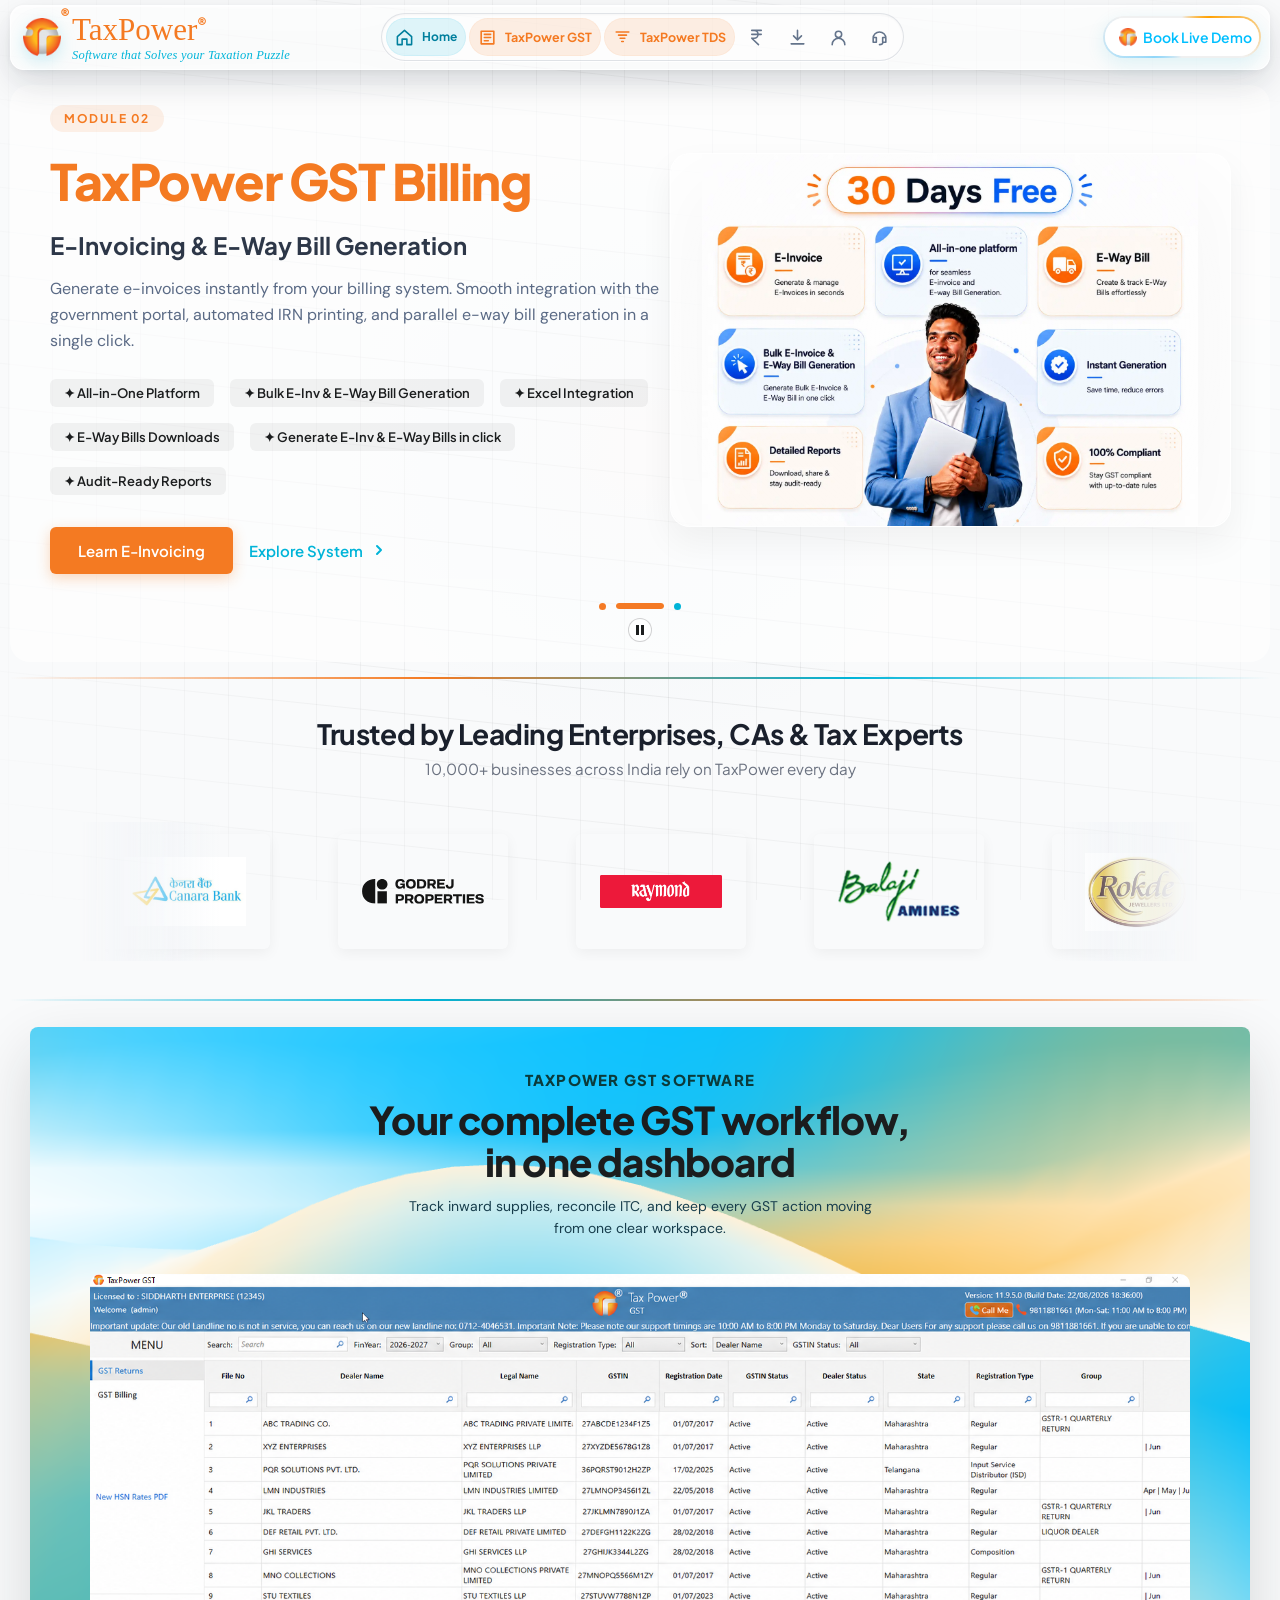
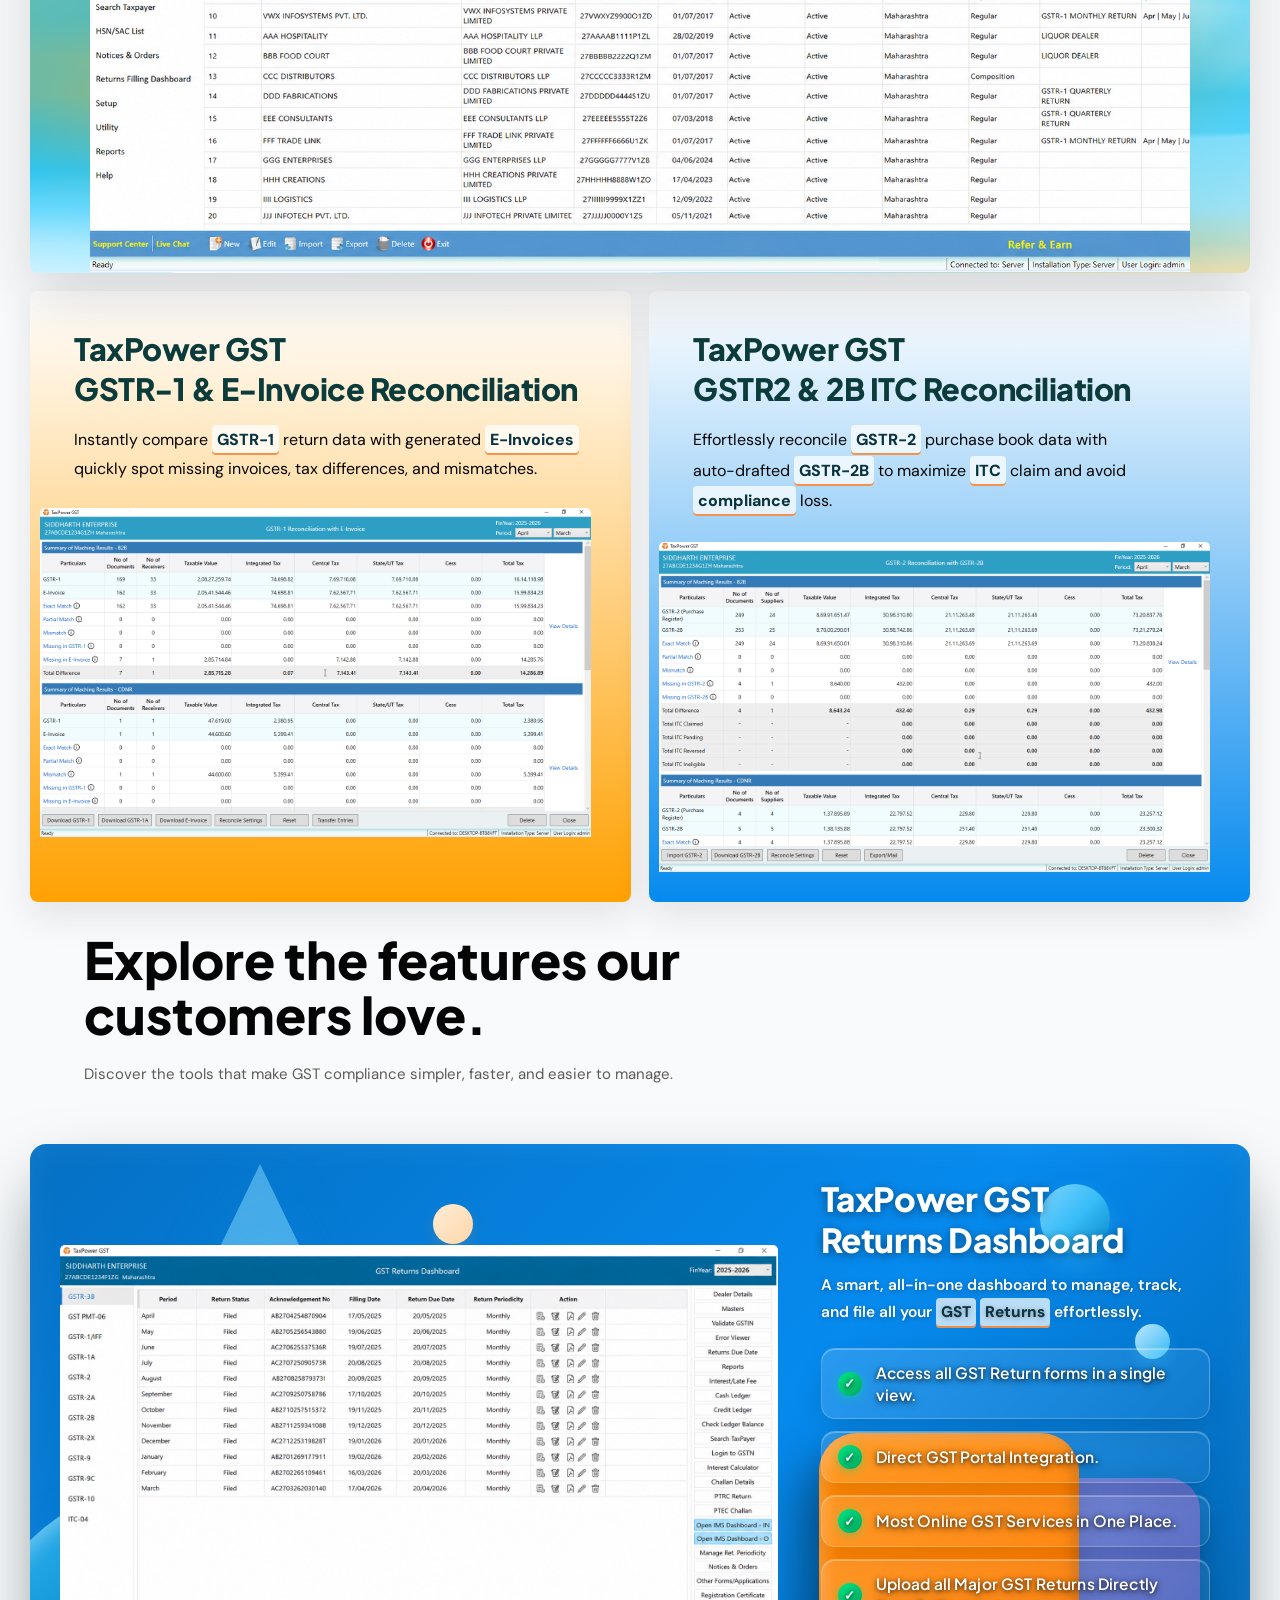
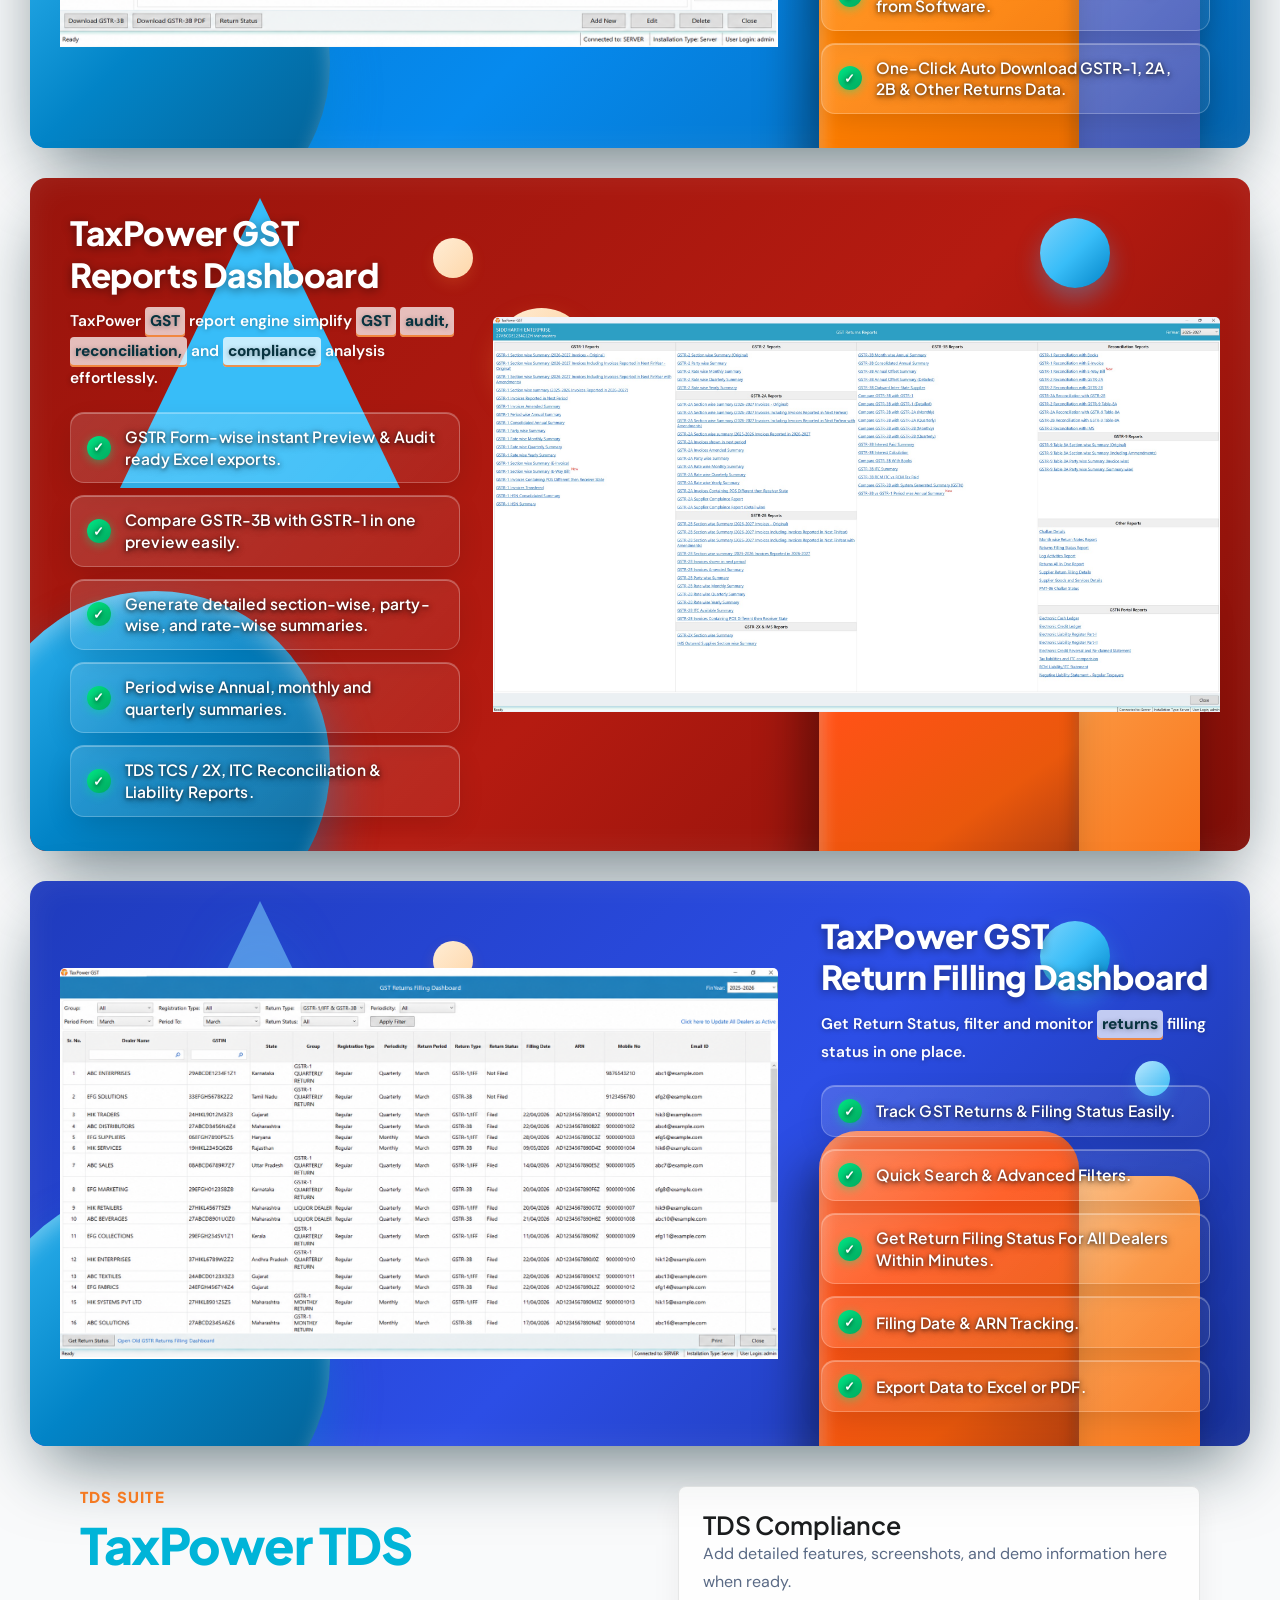
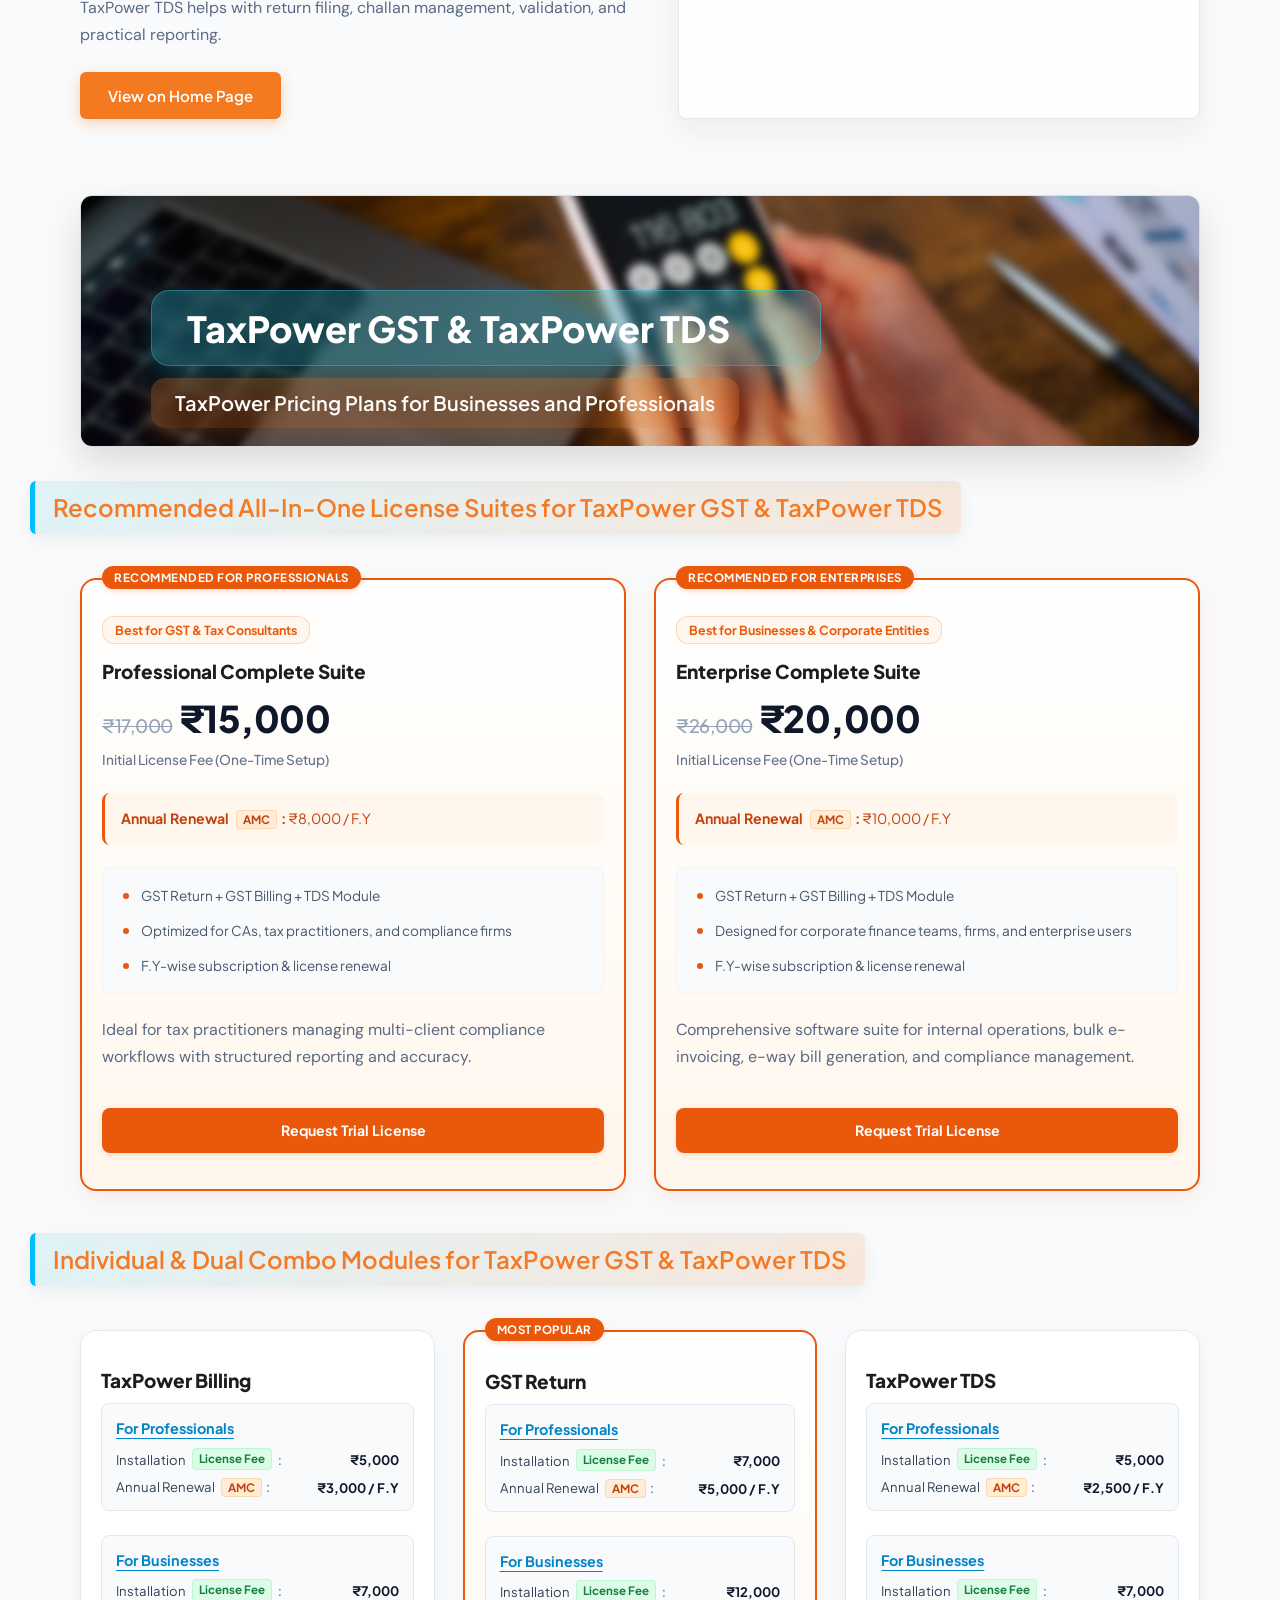
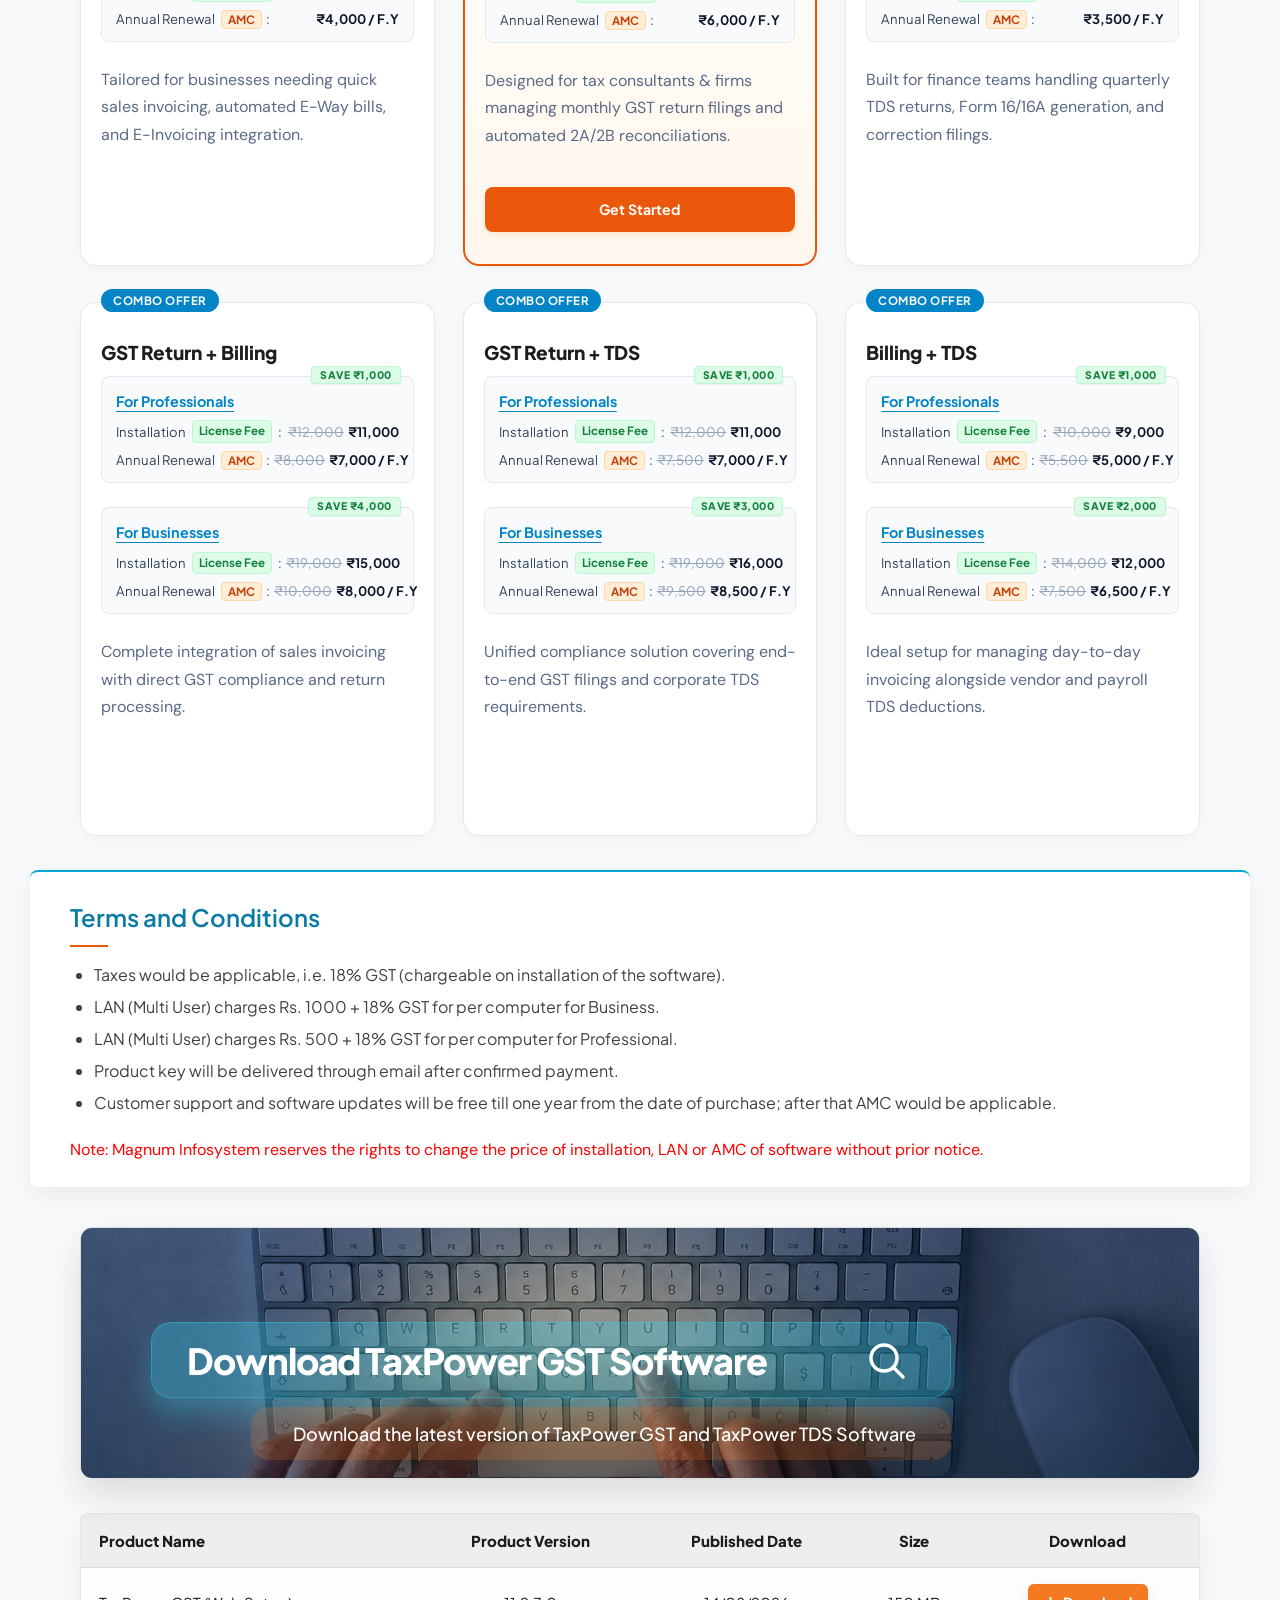
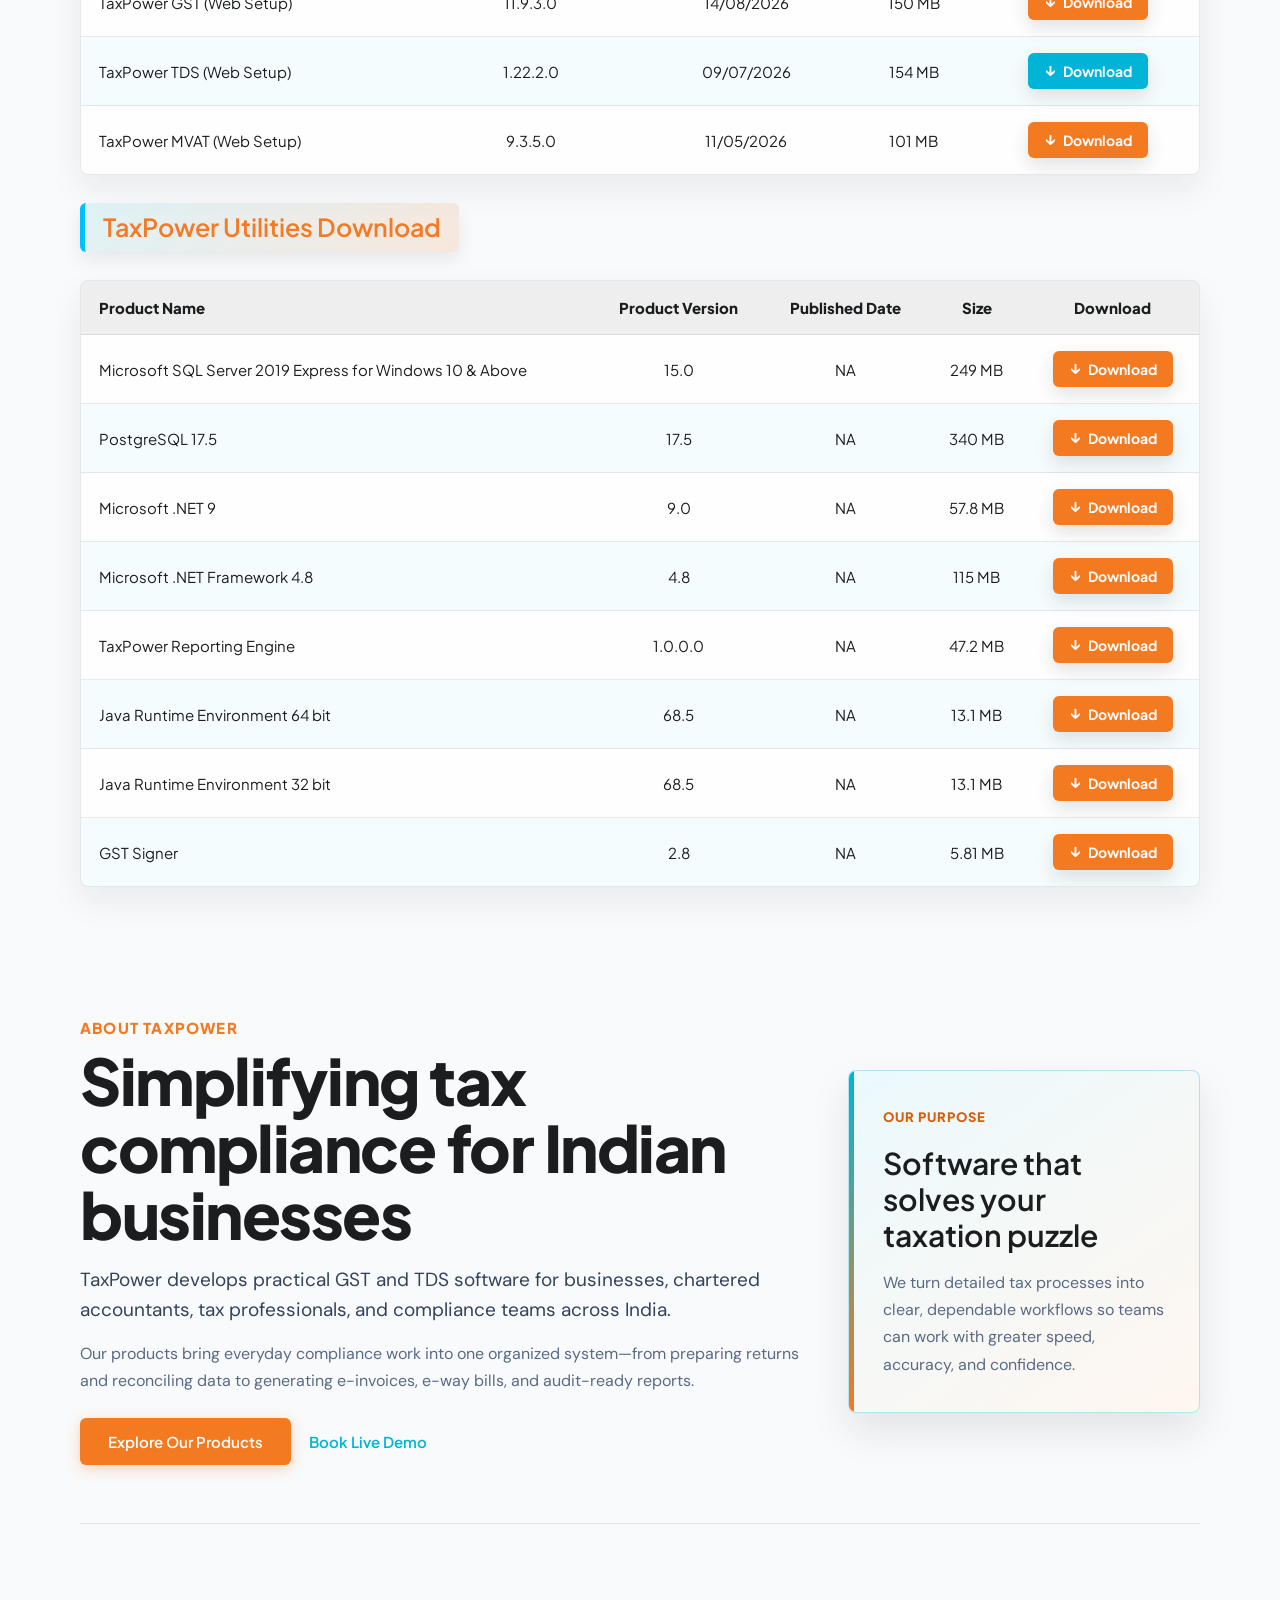
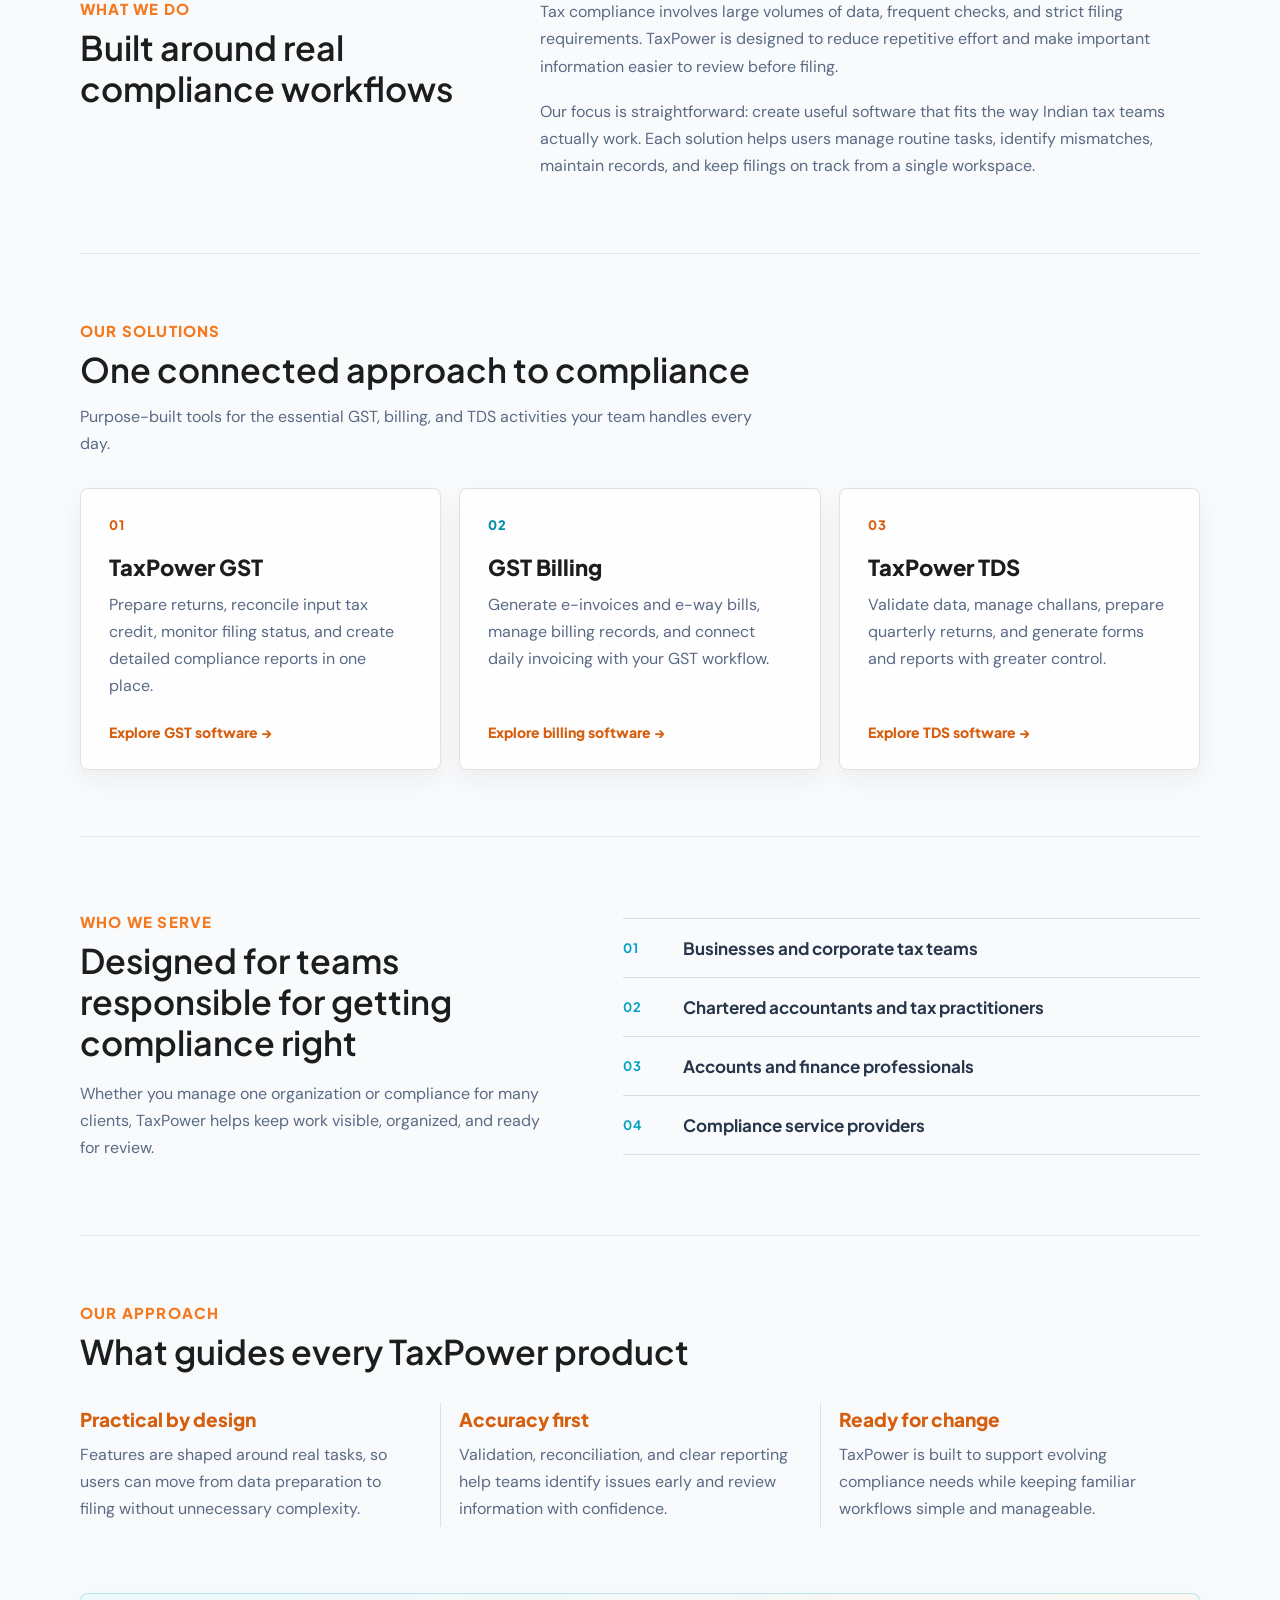
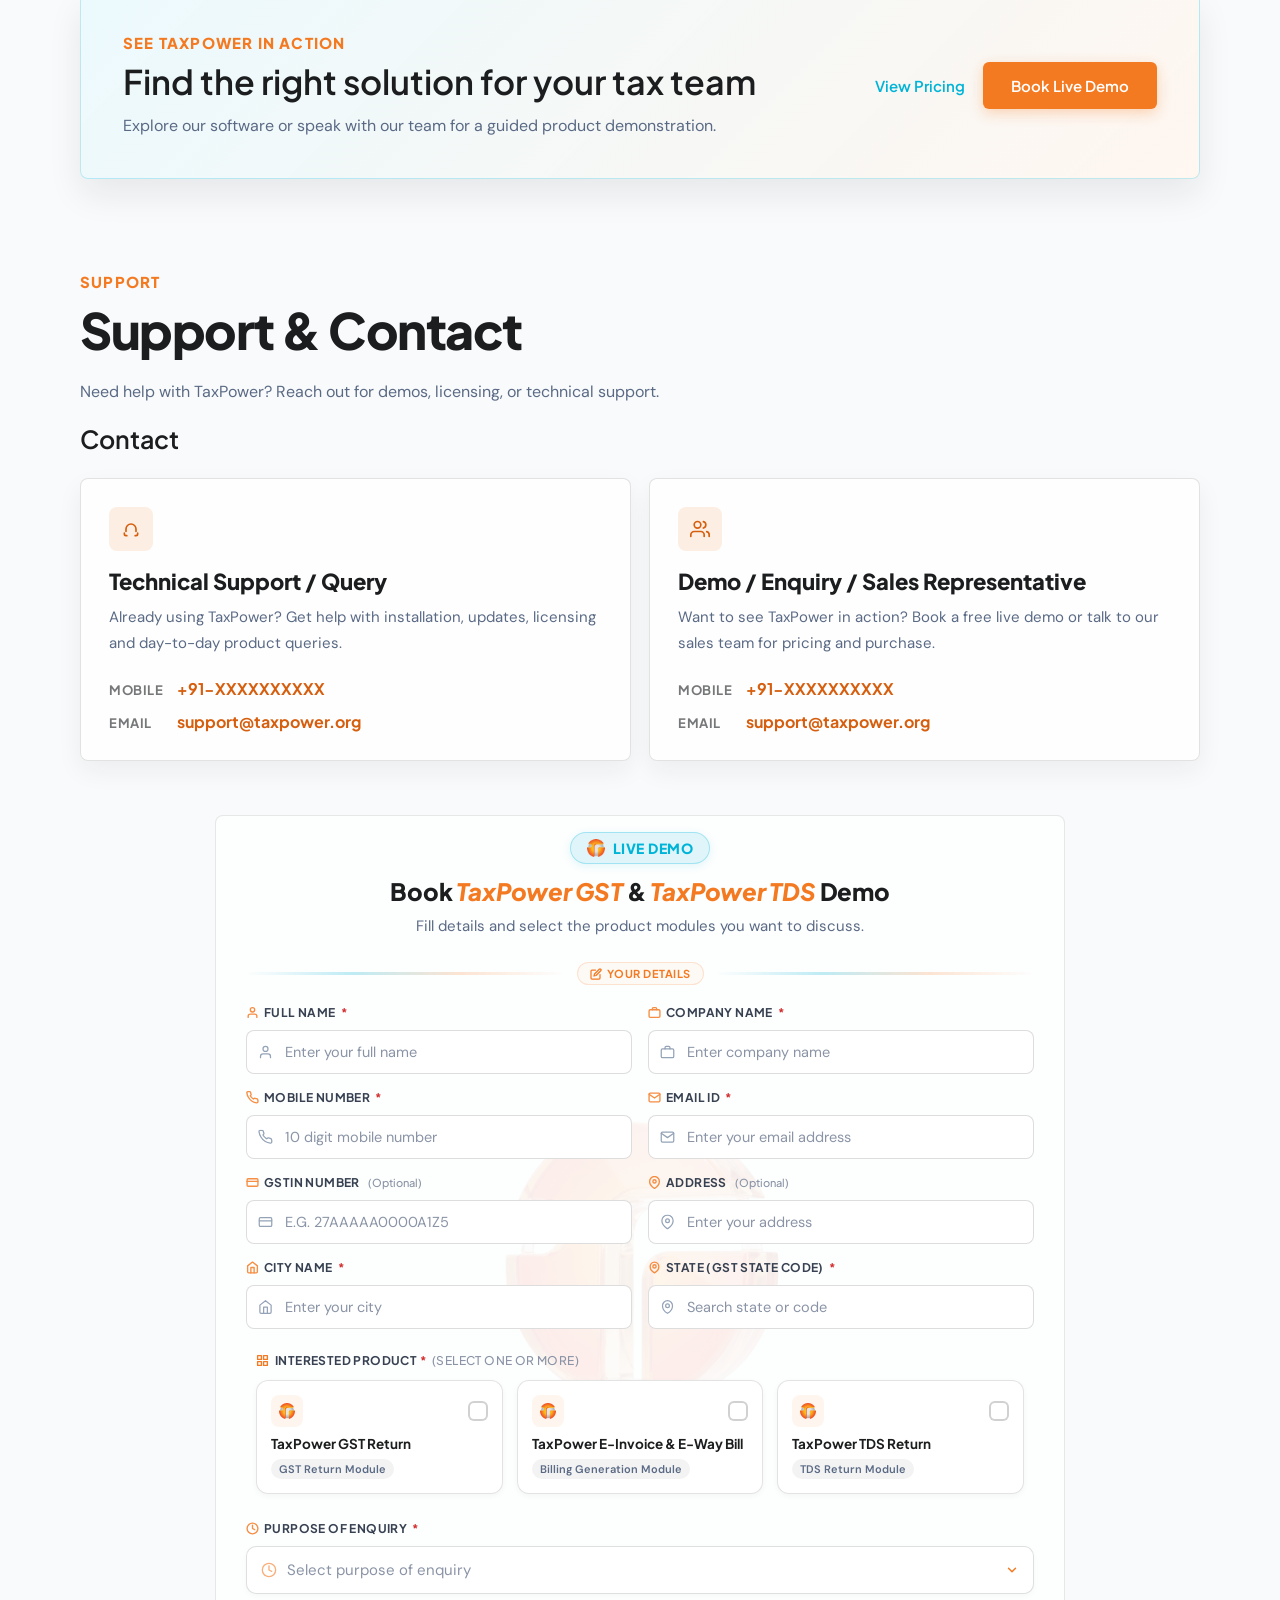
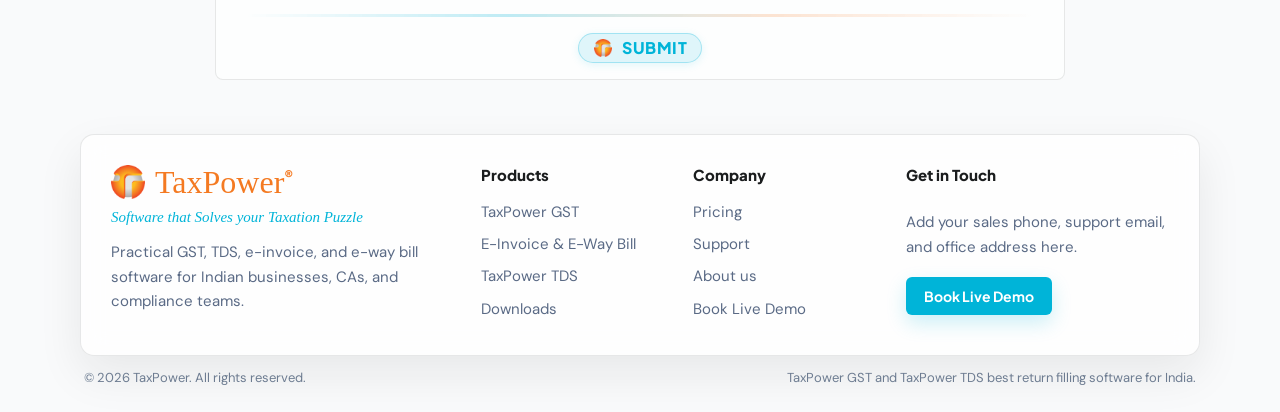
==== commit 4ae4d10d: "Apply header visual enhancement styles" ====
--- a/public/index.html
+++ b/public/index.html
@@ -13,6 +13,7 @@
   <link rel="stylesheet" href="css/stylesheet.css">
   <link rel="stylesheet" href="css/taxpowergst.css">
   <link rel="stylesheet" href="css/pricing.css">
+  <link rel="stylesheet" href="css/header-enhancements.css">
   <script src="js/nav-loader.js" defer></script>
   <script src="js/form-backend.js" defer></script>
   <script src="js/script.js" defer></script>
--- a/public/css/stylesheet.css
+++ b/public/css/stylesheet.css
@@ -1,1411 +1,1411 @@
-/* reset & base configurations setup */
-
-* {
-  margin: 0;
-  padding: 0;
-  box-sizing: border-box;
-}
-
-:root {
-  --site-bg-color: #f9fafb;
-  --site-grid-line-color: rgba(0, 0, 0, 0.06);
-  --site-flash-indigo: rgba(99, 102, 241, 0.30);
-  --site-flash-teal: rgba(20, 184, 166, 0.30);
-  --site-flash-honey: rgba(245, 158, 11, 0.30);
-  --site-flash-sky: rgba(56, 189, 248, 0.30);
-  --site-mouse-glow: radial-gradient(500px circle at var(--site-mouse-x, 50%) var(--site-mouse-y, 50%),
-      rgba(233, 164, 119, 0.04),
-      rgba(136, 193, 231, 0.03),
-      transparent 60%);
-}
-
-html {
-  scroll-behavior: smooth;
-  scroll-padding-top: 110px;
-  background-color: var(--site-bg-color);
-  scrollbar-width: none;
-  /* Hide scrollbar Firefox */
-  -ms-overflow-style: none;
-  /* Hide scrollbar IE/Edge */
-}
-
-body {
-  font-family: 'Plus Jakarta Sans', sans-serif;
-  width: 100%;
-  min-height: 100vh;
-  padding: 5px 10px;
-  margin: 0;
-  display: flex;
-  flex-direction: column;
-  overflow-x: hidden;
-}
-
-/* Hide Main Website Scrollbar while preserving scroll functionality */
-::-webkit-scrollbar {
-  display: none;
-  width: 0;
-  height: 0;
-}
-
-.global-site-bg {
-  position: fixed;
-  top: 0;
-  left: 0;
-  width: 100vw;
-  height: 100vh;
-  z-index: 0;
-  pointer-events: none;
-  overflow: hidden;
-  background-color: var(--site-bg-color);
-}
-
-.site-grid-background::before {
-  content: "";
-  position: absolute;
-  inset: 0;
-  background: var(--site-mouse-glow);
-  z-index: 1;
-  pointer-events: none;
-}
-
-.grid-blueprint,
-.grid-squares-layer {
-  position: absolute;
-  inset: -50% -20%;
-  width: 140%;
-  height: 200%;
-  transform: skewY(6deg);
-  -webkit-mask-image: radial-gradient(circle at center, white 15%, transparent 65%);
-  mask-image: radial-gradient(circle at center, white 15%, transparent 65%);
-}
-
-.grid-blueprint {
-  background-image:
-    linear-gradient(to right, var(--site-grid-line-color) 1px, transparent 1px),
-    linear-gradient(to bottom, var(--site-grid-line-color) 1px, transparent 1px);
-  background-size: 44px 44px;
-}
-
-.grid-squares-layer {
-  display: grid;
-  grid-template-columns: repeat(auto-fill, 44px);
-  grid-template-rows: repeat(auto-fill, 44px);
-  z-index: 2;
-  pointer-events: none;
-}
-
-.dynamic-square {
-  width: 44px;
-  height: 44px;
-  opacity: 0;
-  border-radius: 4px;
-  transition: opacity 0.6s cubic-bezier(0.4, 0, 0.2, 1);
-  background-color: transparent;
-}
-
-.dynamic-square.indigo-flash {
-  animation: singleFlashIndigo 2.8s cubic-bezier(0.25, 1, 0.5, 1) forwards;
-  box-shadow: 0 0 18px rgba(99, 102, 241, 0.45);
-}
-
-.dynamic-square.teal-flash {
-  animation: singleFlashTeal 2.8s cubic-bezier(0.25, 1, 0.5, 1) forwards;
-  box-shadow: 0 0 18px rgba(20, 184, 166, 0.45);
-}
-
-.dynamic-square.honey-flash {
-  animation: singleFlashHoney 2.8s cubic-bezier(0.25, 1, 0.5, 1) forwards;
-  box-shadow: 0 0 18px rgba(245, 158, 11, 0.45);
-}
-
-.dynamic-square.sky-flash {
-  animation: singleFlashSky 2.8s cubic-bezier(0.25, 1, 0.5, 1) forwards;
-  box-shadow: 0 0 18px rgba(56, 189, 248, 0.45);
-}
-
-@keyframes singleFlashIndigo {
-  0% {
-    opacity: 0;
-    background-color: transparent;
-  }
-
-  18% {
-    opacity: 1;
-    background-color: var(--site-flash-indigo);
-  }
-
-  35%,
-  60% {
-    opacity: 0.95;
-    background-color: rgba(99, 102, 241, 0.55);
-  }
-
-  100% {
-    opacity: 0;
-    background-color: transparent;
-    box-shadow: none;
-  }
-}
-
-@keyframes singleFlashTeal {
-  0% {
-    opacity: 0;
-    background-color: transparent;
-  }
-
-  18% {
-    opacity: 1;
-    background-color: var(--site-flash-teal);
-  }
-
-  35%,
-  60% {
-    opacity: 0.95;
-    background-color: rgba(20, 184, 166, 0.55);
-  }
-
-  100% {
-    opacity: 0;
-    background-color: transparent;
-    box-shadow: none;
-  }
-}
-
-@keyframes singleFlashHoney {
-  0% {
-    opacity: 0;
-    background-color: transparent;
-  }
-
-  18% {
-    opacity: 1;
-    background-color: var(--site-flash-honey);
-  }
-
-  35%,
-  60% {
-    opacity: 0.95;
-    background-color: rgba(245, 158, 11, 0.55);
-  }
-
-  100% {
-    opacity: 0;
-    background-color: transparent;
-    box-shadow: none;
-  }
-}
-
-@keyframes singleFlashSky {
-  0% {
-    opacity: 0;
-    background-color: transparent;
-  }
-
-  18% {
-    opacity: 1;
-    background-color: var(--site-flash-sky);
-  }
-
-  35%,
-  60% {
-    opacity: 0.95;
-    background-color: rgba(56, 189, 248, 0.55);
-  }
-
-  100% {
-    opacity: 0;
-    background-color: transparent;
-    box-shadow: none;
-  }
-}
-
-/* navbar layout alignment rules */
-.header {
-  width: 100%;
-  position: sticky;
-  top: 7px;
-  z-index: 1000;
-  transition: transform 0.8s cubic-bezier(0.22, 1, 0.36, 1);
-}
-
-.header.navbar-scroll-hidden {
-  transform: translateY(calc(-100% - 20px));
-}
-
-.header.navbar-stay-visible {
-  transform: none;
-}
-
-.header-reveal-hint {
-  position: fixed;
-  top: 6px;
-  left: 50%;
-  display: flex;
-  width: 58px;
-  height: 58px;
-  padding: 0;
-  border: 0;
-  align-items: center;
-  justify-content: center;
-  background: transparent;
-  box-shadow: none;
-  opacity: 0;
-  pointer-events: none;
-  transform: translateX(-50%) translateY(-58px);
-  transition: opacity 0.8s cubic-bezier(0.22, 1, 0.36, 1), transform 0.8s cubic-bezier(0.22, 1, 0.36, 1);
-  z-index: 1103;
-  cursor: pointer;
-}
-
-.header-reveal-hint img {
-  display: block;
-  width: 40px;
-  height: 40px;
-  object-fit: cover;
-  border-radius: 50%;
-  filter: brightness(1.18) saturate(1.12);
-  box-shadow: 0 0 14px rgba(0, 180, 216, 0.42), 0 6px 24px rgba(244, 122, 34, 0.48);
-  animation: revealIconPulse 3.8s ease-in-out infinite;
-  transition: transform 0.8s cubic-bezier(0.22, 1, 0.36, 1), box-shadow 0.8s ease;
-}
-
-@keyframes revealIconPulse {
-  0%,
-  100% {
-    opacity: 0.92;
-    transform: scale(0.94);
-  }
-
-  50% {
-    opacity: 1;
-    transform: scale(1);
-  }
-}
-
-.header.navbar-scroll-hidden + .header-reveal-hint {
-  opacity: 1;
-  pointer-events: auto;
-  transform: translateX(-50%) translateY(0);
-}
-
-.header-reveal-hint:hover,
-.header-reveal-hint:focus-visible {
-  outline: none;
-}
-
-.header-reveal-hint:hover img,
-.header-reveal-hint:focus-visible img {
-  filter: brightness(1.32) saturate(1.18);
-  transform: translateY(5px) scale(1.08);
-  box-shadow: 0 0 22px rgba(0, 180, 216, 0.58), 0 10px 34px rgba(244, 122, 34, 0.72);
-}
-
-@media (prefers-reduced-motion: reduce) {
-  .header-reveal-hint img {
-    animation: none;
-  }
-}
-
-.header-reveal-hint::before {
-  content: '';
-  position: absolute;
-  inset: -5px -10px 0;
-}
-
-.header-reveal-hint:hover {
-  transform: translateX(-50%) translateY(4px);
-}
-
-.main-content {
-  z-index: 1;
-}
-
-.visually-hidden {
-  position: absolute;
-  width: 1px;
-  height: 1px;
-  padding: 0;
-  margin: -1px;
-  overflow: hidden;
-  clip: rect(0, 0, 0, 0);
-  white-space: nowrap;
-  border: 0;
-}
-
-.navbar-logo {
-  display: flex;
-  flex-wrap: nowrap;
-  justify-content: flex-start;
-  gap: 12px;
-  align-items: center;
-  text-decoration: none;
-  z-index: 10;
-  flex-shrink: 0;
-  padding: 0 10px 0 4px;
-  border-radius: 18px;
-  transition: background-color 0.25s ease, transform 0.25s ease;
-}
-
-.navbar-logo:hover,
-.navbar-logo:focus-visible {
-  background-color: rgba(255, 255, 255, 0.56);
-  transform: translateY(-1px);
-}
-
-.navbar-icon {
-  width: 40px;
-  height: 40px;
-  flex-shrink: 0;
-  filter: drop-shadow(0 5px 8px rgba(0, 180, 216, 0.2));
-  transition: transform 0.3s cubic-bezier(0.2, 0.8, 0.2, 1), filter 0.3s ease;
-}
-
-.navbar-logo:hover .navbar-icon,
-.navbar-logo:focus-visible .navbar-icon {
-  transform: rotate(-6deg) scale(1.08);
-  filter: drop-shadow(0 7px 12px rgba(244, 122, 34, 0.28));
-}
-
-.brand-box {
-  display: flex;
-  flex-direction: column;
-  flex-shrink: 0;
-}
-
-.brand-title {
-  color: #f47a22;
-  font-size: 35px;
-  font-weight: 500;
-  font-family: 'Times New Roman', Times, serif !important;
-  position: relative;
-  display: inline-block;
-  white-space: nowrap;
-}
-
-.brand-subtitle {
-  color: #00b4d8;
-  font-size: 12px;
-  white-space: nowrap;
-  font-family: 'Times New Roman', Times, serif !important;
-  font-style: italic;
-}
-
-.logo-wrapper {
-  position: relative;
-  display: flex;
-}
-
-.sup-for-logo {
-  position: absolute;
-  top: -12px;
-  right: -9px;
-  font-size: 22px;
-  color: #f47a22;
-  font-weight: bold;
-  font-family: 'Plus Jakarta Sans', sans-serif;
-}
-
-.sup-for-title {
-  position: relative;
-  font-size: 22px;
-  color: #f47a22;
-  font-weight: 600;
-  vertical-align: super;
-  font-family: 'Plus Jakarta Sans', sans-serif !important;
-}
-
-.navbar {
-  display: flex;
-  flex-direction: row;
-  justify-content: space-between;
-  align-items: center;
-  margin: 0 auto;
-  background: rgba(255, 255, 255, 0.86);
-  border: 1px solid rgba(255, 255, 255, 0.95);
-  border-radius: 999px;
-  padding: 0 10px;
-  width: 100%;
-  gap: 15px;
-  position: relative;
-  -webkit-backdrop-filter: blur(20px) saturate(180%);
-  backdrop-filter: blur(20px) saturate(180%);
-  box-shadow: 0 10px 32px -6px rgba(15, 23, 42, 0.07), 0 2px 8px -2px rgba(0, 180, 216, 0.05), inset 0 1px 1px rgba(255, 255, 255, 1);
-  transition: all 0.35s cubic-bezier(0.16, 1, 0.3, 1);
-}
-
-.header-right-actions {
-  display: flex;
-  align-items: center;
-  gap: 12px;
-  flex-shrink: 0;
-  position: relative;
-  z-index: 1101;
-}
-
-.demo-mobile-only {
-  display: none !important;
-}
-
-.demo-desktop-only {
-  display: inline-flex !important;
-}
-
-.hamburger-menu {
-  display: none;
-  position: relative;
-  width: 44px;
-  height: 44px;
-  background-color: #ffffff;
-  border: 2px solid #00b4d8;
-  cursor: pointer;
-  border-radius: 50%;
-  z-index: 1101;
-  align-items: center;
-  justify-content: center;
-  flex-shrink: 0;
-  isolation: isolate;
-  touch-action: manipulation;
-  -webkit-tap-highlight-color: transparent;
-  box-shadow: 0 3px 10px rgba(0, 180, 216, 0.2);
-}
-
-.hamburger-menu::before {
-  display: none;
-}
-
-.hamburger-menu::after {
-  display: none;
-}
-
-.hamburger-inner-box {
-  display: flex;
-  flex-direction: column;
-  justify-content: space-between;
-  width: 20px;
-  height: 15px;
-  position: relative;
-  z-index: 1;
-}
-
-.hamburger-menu .bar {
-  width: 100%;
-  height: 3px;
-  background-color: #1b1d1e;
-  border-radius: 2px;
-  transition: all 0.3s cubic-bezier(0.25, 1, 0.5, 1);
-}
-
-@keyframes rotateHamburgerBorder {
-  0% {
-    transform: translate(-50%, -50%) rotate(0deg);
-  }
-
-  100% {
-    transform: translate(-50%, -50%) rotate(360deg);
-  }
-}
-
-.hamburger-menu.active .bar:nth-child(1) {
-  transform: translateY(6px) rotate(45deg);
-}
-
-.hamburger-menu.active .bar:nth-child(2) {
-  opacity: 0;
-  transform: scale(0);
-}
-
-.hamburger-menu.active .bar:nth-child(3) {
-  transform: translateY(-6px) rotate(-45deg);
-}
-
-.navbar-menu {
-  border: none;
-  border-radius: 999px;
-  justify-content: space-between;
-  align-items: center;
-  margin-bottom: 0;
-  display: inline-flex;
-}
-
-.navbar-links {
-  position: relative;
-  background-color: rgba(241, 245, 249, 0.75);
-  border: 1px solid rgba(226, 232, 240, 0.85);
-  border-radius: 999px;
-  padding: 3.5px 5px;
-  display: flex;
-  flex-wrap: wrap;
-  justify-content: center;
-  align-items: center;
-  gap: 2px;
-  z-index: 1;
-  box-shadow: inset 0 1px 2px rgba(15, 23, 42, 0.03);
-}
-
-.nav-sliding-bg {
-  position: absolute;
-  top: 3.5px;
-  left: 5px;
-  height: 30px;
-  background: #ffffff;
-  border-radius: 999px;
-  box-shadow: 0 2px 8px -1px rgba(15, 23, 42, 0.08), 0 0 0 1px rgba(0, 180, 216, 0.14), 0 3px 12px rgba(0, 180, 216, 0.07);
-  z-index: -1;
-  opacity: 0;
-  transition:
-    left 0.28s cubic-bezier(0.2, 0.9, 0.3, 1),
-    top 0.28s cubic-bezier(0.2, 0.9, 0.3, 1),
-    width 0.28s cubic-bezier(0.2, 0.9, 0.3, 1),
-    height 0.28s cubic-bezier(0.2, 0.9, 0.3, 1),
-    opacity 0.2s ease,
-    box-shadow 0.2s ease;
-  pointer-events: none;
-}
-
-.nav-sliding-bg.is-positioning-instantly {
-  transition: none;
-}
-
-.nav-item {
-  color: #475569;
-  letter-spacing: -0.01em;
-  padding: 6px 14px;
-  font-family: 'Plus Jakarta Sans', sans-serif !important;
-  font-size: 13.5px;
-  font-weight: 550;
-  line-height: 18px;
-  text-decoration: none;
-  display: inline-block;
-  border-radius: 999px;
-  transition: color 0.2s ease, transform 0.2s cubic-bezier(0.2, 0.8, 0.2, 1);
-  position: relative;
-  user-select: none;
-}
-
-.nav-item:hover {
-  color: #0284c7;
-  transform: translateY(-0.5px);
-}
-
-.nav-item.nav-item-org:hover {
-  color: #ea580c;
-}
-
-.nav-item.h-current {
-  color: #0f172a;
-  font-weight: 650;
-}
-
-.nav-item.h-current:hover {
-  color: #0284c7;
-}
-
-.nav-item:active {
-  transform: scale(0.97);
-}
-
-.nav-dropdown {
-  position: relative;
-  display: inline-flex;
-  align-items: center;
-}
-
-.nav-dropdown-toggle {
-  display: inline-flex;
-  align-items: center;
-  gap: 6px;
-}
-
-.nav-dropdown-caret {
-  width: 6px;
-  height: 6px;
-  border-right: 2px solid currentColor;
-  border-bottom: 2px solid currentColor;
-  transform: rotate(45deg) translateY(-2px);
-  transition: transform 0.2s ease;
-  opacity: 0.7;
-}
-
-.nav-dropdown:hover .nav-dropdown-caret,
-.nav-dropdown:focus-within .nav-dropdown-caret {
-  transform: rotate(225deg) translateY(-1px);
-  opacity: 1;
-}
-
-.nav-dropdown-menu {
-  position: absolute;
-  top: calc(100% + 10px);
-  left: 50%;
-  min-width: 224px;
-  padding: 6px;
-  background: rgba(255, 255, 255, 0.96);
-  border: 1px solid rgba(226, 232, 240, 0.9);
-  border-radius: 14px;
-  box-shadow: 0 16px 36px -8px rgba(15, 23, 42, 0.1), 0 2px 8px rgba(0, 180, 216, 0.05);
-  backdrop-filter: blur(20px);
-  -webkit-backdrop-filter: blur(20px);
-  opacity: 0;
-  visibility: hidden;
-  pointer-events: none;
-  transform: translate(-50%, -6px);
-  transition:
-    opacity 0.18s ease,
-    visibility 0.18s ease,
-    transform 0.22s cubic-bezier(0.2, 0.8, 0.2, 1);
-  z-index: 20;
-}
-
-.nav-dropdown-menu::before {
-  content: '';
-  position: absolute;
-  top: -12px;
-  left: 0;
-  width: 100%;
-  height: 12px;
-}
-
-.nav-dropdown:hover .nav-dropdown-menu,
-.nav-dropdown:focus-within .nav-dropdown-menu {
-  opacity: 1;
-  visibility: visible;
-  pointer-events: auto;
-  transform: translate(-50%, 0);
-}
-
-.nav-dropdown-link {
-  display: block;
-  padding: 10px 12px;
-  color: rgba(27, 29, 30, 0.72);
-  font-family: 'Plus Jakarta Sans', sans-serif !important;
-  font-size: 14px;
-  font-weight: 600;
-  line-height: 18px;
-  text-decoration: none;
-  border-radius: 8px;
-  transition: color 0.2s ease, background-color 0.2s ease, transform 0.2s ease;
-}
-
-.nav-dropdown-link:hover,
-.nav-dropdown-link:focus-visible {
-  color: #f47a22;
-  background-color: rgba(244, 122, 34, 0.08);
-  transform: translateX(2px);
-}
-
-.navbar-demo {
-  --demo-closed-width: calc(8ch + 74px);
-
-  position: relative;
-  display: inline-flex;
-  align-items: center;
-  width: var(--demo-closed-width);
-  padding: 2px 40px 2px 18px;
-  background-color: rgba(27, 29, 30, 0.05);
-  border-radius: 999px;
-  overflow: hidden;
-  cursor: pointer;
-  z-index: 1;
-  backdrop-filter: blur(5px);
-  flex-shrink: 0;
-  text-decoration: none;
-  transition: transform 0.2s cubic-bezier(0.25, 1, 0.5, 1);
-}
-
-.navbar-demo:focus-visible {
-  outline-offset: 4px;
-}
-
-.demo-desktop-only {
-  display: inline-flex;
-}
-
-.demo-mobile-only {
-  display: none;
-}
-
-.navbar-demo:hover {
-  transform: scale(1.02);
-}
-
-.navbar-demo.is-demo-opened {
-  transform: scale(1.01);
-}
-
-.navbar-demo .btn-orange {
-  text-decoration: none;
-  color: #00bfff;
-  font-family: 'Plus Jakarta Sans', sans-serif !important;
-  font-size: 14px;
-  font-weight: 600;
-  position: relative;
-  border: none;
-  padding: 8px 0px;
-  line-height: 18px;
-  display: inline-grid;
-  align-items: center;
-  justify-items: center;
-  justify-content: center;
-  text-align: center;
-}
-
-.navbar-demo::before {
-  content: '';
-  position: absolute;
-  top: 50%;
-  left: 50%;
-  width: 300%;
-  height: 300%;
-  transform: translate(-50%, -50%);
-  background-image: conic-gradient(transparent, #ffa102 15%, transparent 30%, transparent 50%, #90d6f9 65%, transparent 80%);
-  animation: rotateBorder 3s linear infinite;
-  z-index: -2;
-}
-
-.navbar-demo::after {
-  content: '';
-  position: absolute;
-  top: 2px;
-  left: 2px;
-  right: 2px;
-  bottom: 2px;
-  background-color: #fff;
-  border-radius: 999px;
-  z-index: -1;
-}
-
-@keyframes rotateBorder {
-  0% {
-    transform: translate(-50%, -50%) rotate(0deg);
-  }
-
-  100% {
-    transform: translate(-50%, -50%) rotate(360deg);
-  }
-}
-
-.text-initial {
-  grid-area: 1 / 1;
-  white-space: nowrap;
-  transform: translate3d(25px, 0px, 0px);
-  transition: transform 0.45s cubic-bezier(0.25, 1, 0.5, 1), opacity 0.3s ease;
-  opacity: 1;
-}
-
-.navbar-demo:hover .text-initial,
-.navbar-demo.is-demo-opened .text-initial {
-  transform: translate3d(-3px, 0px, 0px);
-  opacity: 1;
-  color: #f47a22;
-}
-
-.demo_btn {
-  margin-right: 0;
-  display: block;
-  position: absolute;
-  width: 18px;
-  height: 18px;
-  left: 16px;
-  object-fit: contain;
-  backface-visibility: hidden;
-  transform: translateZ(0);
-  transition: left 0.45s cubic-bezier(0.25, 1, 0.5, 1), transform 0.45s cubic-bezier(0.25, 1, 0.5, 1);
-}
-
-.navbar-demo:hover .demo_btn,
-.navbar-demo.is-demo-opened .demo_btn {
-  left: calc(100% - 32px);
-  transform: translateZ(0) scale(0.9524);
-}
-
-/* CAROUSEL SLIDER ENGINE SETUP */
-.main-content {
-  width: 100%;
-  max-width: 1400px;
-  margin: 0 auto;
-  padding: 15px 0;
-  display: flex;
-  justify-content: center;
-  align-items: center;
-  position: relative;
-}
-
-.slider-viewport {
-  width: 100%;
-  overflow: hidden;
-  position: relative;
-  padding: 20px 0;
-  background-color: rgba(255, 255, 255, 0.6);
-  border-radius: 20px;
-}
-
-.slider-container-track {
-  display: flex;
-  width: 100%;
-  transition: transform 0.8s cubic-bezier(0.16, 1, 0.3, 1);
-  will-change: transform;
-}
-
-.hero-slide-item {
-  min-width: 100%;
-  width: 100%;
-  flex-shrink: 0;
-  padding: 0 40px;
-  opacity: 0;
-  animation: heroSlideFadeIn 0.8s cubic-bezier(0.16, 1, 0.3, 1) forwards;
-}
-
-@keyframes heroSlideFadeIn {
-  from {
-    opacity: 0;
-    transform: translateX(18px) scale(0.985);
-  }
-
-  to {
-    opacity: 1;
-    transform: translateX(0) scale(1);
-  }
-}
-
-.hero-container-grid {
-  display: grid;
-  grid-template-columns: 1.05fr 0.95fr;
-  /* Structured grid for larger right-side images */
-  align-items: center;
-}
-
-.hero-left-content {
-  display: flex;
-  flex-direction: column;
-  align-items: flex-start;
-  text-align: left;
-}
-
-.module-badge {
-  font-family: 'Plus Jakarta Sans', sans-serif;
-  font-size: 12px;
-  font-weight: 700;
-  text-transform: uppercase;
-  letter-spacing: 1.5px;
-  padding: 6px 14px;
-  border-radius: 99px;
-  margin-bottom: 20px;
-}
-
-.badge-gst {
-  background-color: rgba(244, 122, 34, 0.1);
-  color: #f47a22;
-}
-
-.badge-tds {
-  background-color: rgba(0, 180, 216, 0.1);
-  color: #00b4d8;
-}
-
-.hero_heading {
-  font-family: 'Plus Jakarta Sans', sans-serif !important;
-  font-size: 50px;
-  font-weight: 800;
-  line-height: 115%;
-  letter-spacing: -1.5px;
-  margin-bottom: 20px;
-  color: #1b1d1e;
-}
-
-.tgst {
-  color: #f47a22;
-}
-
-.ttds {
-  color: #00b4d8;
-}
-
-.hero-subheading {
-  font-family: 'Plus Jakarta Sans', sans-serif;
-  font-size: 24px;
-  font-weight: 700;
-  color: #2d3748;
-  margin-bottom: 16px;
-}
-
-.hero-description {
-  font-family: 'DM Sans', sans-serif;
-  font-size: 16px;
-  font-weight: 400;
-  color: #5a6a85;
-  line-height: 165%;
-  margin-bottom: 24px;
-}
-
-.features-mini-list {
-  display: flex;
-  gap: 16px;
-  margin-bottom: 32px;
-  flex-wrap: wrap;
-}
-
-.f-tag {
-  font-family: 'Plus Jakarta Sans', sans-serif;
-  font-size: 13px;
-  font-weight: 600;
-  color: #1b1d1e;
-  background-color: rgba(27, 29, 30, 0.05);
-  padding: 6px 14px;
-  border-radius: 6px;
-}
-
-.hero-cta-group {
-  display: flex;
-  gap: 16px;
-  align-items: center;
-}
-
-.razor-btn-primary {
-  background-color: #f47a22;
-  color: #ffffff;
-  padding: 14px 28px;
-  font-family: 'Plus Jakarta Sans', sans-serif;
-  font-size: 15px;
-  font-weight: 600;
-  border-radius: 6px;
-  text-decoration: none;
-  box-shadow: 0 4px 14px rgba(244, 122, 34, 0.3);
-  transition: all 0.2s ease;
-}
-
-.razor-btn-primary:hover {
-  transform: translateY(-2px);
-  box-shadow: 0 6px 20px rgba(244, 122, 34, 0.4);
-}
-
-.pd-tds-btn {
-  background-color: #00b4d8;
-  box-shadow: 0 4px 14px rgba(0, 180, 216, 0.3);
-}
-
-.pd-tds-sec-btn {
-  color: #f47a22 !important;
-}
-
-.razor-btn-secondary {
-  display: inline-flex;
-  align-items: center;
-  gap: 8px;
-  color: #00b4d8;
-  font-family: 'Plus Jakarta Sans', sans-serif;
-  font-size: 15px;
-  font-weight: 600;
-  text-decoration: none;
-  transition: all 0.2s ease;
-}
-
-.razor-btn-secondary:hover svg {
-  transform: translateX(4px);
-}
-
-/* PREMIUM BLEND SYSTEM FOR PNG BANNERS */
-.hero-right-visual {
-  display: flex;
-  justify-content: center;
-  align-items: center;
-  width: 100%;
-  transform: translateZ(0);
-}
-
-.hero-promo-wrapper {
-  width: 100%;
-  max-width: 650px;
-  /* Bada and expanded image size */
-  aspect-ratio: 3 / 2;
-  border-radius: 18px;
-  overflow: hidden;
-  display: flex;
-  justify-content: center;
-  align-items: center;
-  position: relative;
-  will-change: transform, opacity;
-}
-
-/* Outer image soft shadow blending into background */
-.hero-promo-banner {
-  width: 100%;
-  height: 100%;
-  object-fit: contain;
-  border-radius: inherit;
-  filter: drop-shadow(0 20px 40px rgba(0, 0, 0, 0.08));
-  animation: heroBannerFloat 7s ease-in-out infinite;
-  transform-origin: center;
-
-  /* PERFECT BACKGROUND BLENDING: 
-     Multiply background color areas and allow underlying grid-lines to transparently pass-through */
-  mix-blend-mode: multiply;
-  background-color: transparent;
-  will-change: transform;
-}
-
-@keyframes heroBannerFloat {
-  0%,
-  100% {
-    transform: translateY(0) scale(1);
-  }
-
-  50% {
-    transform: translateY(-8px) scale(1.01);
-  }
-}
-
-/* Floating overlay to prevent sharp contrast issues */
-.blend-overlay-glow {
-  position: absolute;
-  inset: -10px;
-  border-radius: 20px;
-  background: radial-gradient(circle at center, rgba(255, 255, 255, 0.6) 0%, transparent 80%);
-  z-index: -1;
-  pointer-events: none;
-}
-
-/* Slide 2 Billing promo specific background blend & rounded corners */
-.hero-billing-wrapper {
-  background-color: #FFFFFF99;
-  border-radius: 20px;
-  overflow: hidden;
-  backdrop-filter: blur(8px);
-  border: 1px solid rgba(255, 255, 255, 0.5);
-  box-shadow: 0 15px 35px rgba(0, 0, 0, 0.05);
-}
-
-.hero-billingpromo {
-  border-radius: 20px;
-  background-color: #FFFFFF99;
-  mix-blend-mode: multiply;
-  overflow: hidden;
-}
-
-/* Navigation layout controls */
-.slider-dots-container {
-  display: flex;
-  justify-content: center;
-  gap: 10px;
-  width: auto;
-}
-
-.dot {
-  position: relative;
-  width: 7px;
-  height: 7px;
-  overflow: hidden;
-  background: rgba(255, 130, 0, 0.3);
-  border-radius: 99px;
-  cursor: pointer;
-  border: 0;
-  transition: width 0.3s ease, height 0.3s ease, background 0.3s ease;
-}
-
-.dot::before {
-  position: absolute;
-  inset: 0;
-  border-radius: inherit;
-  background: #f47a25;
-  content: '';
-  transform: scaleX(0);
-  transform-origin: left center;
-}
-
-.dot.active-dot::before {
-  animation: slider-progress var(--progress-duration, 7000ms) linear forwards;
-}
-
-.dot.active-dot {
-  width: 48px;
-  height: 6px;
-}
-
-.slider-viewport.is-autoplay-paused .dot.active-dot::before {
-  animation-play-state: paused;
-}
-
-.dot:last-child {
-  background: rgba(0, 180, 216, 0.2);
-}
-
-.dot:not(.active-dot) {
-  background: #f47a25;
-}
-
-.dot:last-child:not(.active-dot) {
-  background: #00b4d8;
-}
-
-.dot:last-child::before {
-  background: #00b4d8;
-}
-
-@keyframes slider-progress {
-  to {
-    transform: scaleX(1);
-  }
-}
-
-.slider-controls {
-  display: flex;
-  flex-direction: column;
-  justify-content: center;
-  align-items: center;
-  gap: 8px;
-  margin-top: 30px;
-}
-
-.slider-pause-button {
-  border: 1px solid rgba(27, 29, 30, 0.2);
-  border-radius: 50%;
-  width: 24px;
-  height: 24px;
-  padding: 0;
-  background: rgba(255, 255, 255, 0.7);
-  color: #1b1d1e;
-  cursor: pointer;
-  display: inline-flex;
-  align-items: center;
-  justify-content: center;
-  transition: border-color 0.2s ease, background-color 0.2s ease, transform 0.2s ease;
-}
-
-.slider-pause-button:hover {
-  background: #ffffff;
-  border-color: rgba(0, 180, 216, 0.55);
-  transform: translateY(-1px);
-}
-
-.pause-icon {
-  width: 8px;
-  height: 10px;
-  border-left: 3px solid currentColor;
-  border-right: 3px solid currentColor;
-}
-
-.slider-pause-button.is-paused .pause-icon {
-  width: 0;
-  height: 0;
-  border-left: 9px solid currentColor;
-  border-top: 6px solid transparent;
-  border-bottom: 6px solid transparent;
-  border-right: 0;
-}
-
-.trusted-companies-section {
-  width: 100%;
-  padding: 16px 20px 46px;
-  margin-top: 0;
-  position: relative;
-  z-index: 2;
-}
-
-.trusted-companies-inner {
-  width: min(1120px, 100%);
-  margin: 0 auto;
-  text-align: center;
-}
-
-.trusted-title {
-  margin-bottom: 22px;
-  color: #00b4d8;
-  font-family: 'Plus Jakarta Sans', sans-serif;
-  font-size: 28px;
-  font-weight: 800;
-  line-height: 1.2;
-  display: block;
-}
-
-.company-logo-marquee {
-  position: relative;
-  overflow: hidden;
-  width: 100%;
-  padding: 18px 0;
-  mask-image: linear-gradient(90deg, transparent, #000 9%, #000 91%, transparent);
-}
-
-.company-logo-track {
-  display: flex;
-  width: max-content;
-  gap: 0;
-  animation: companyLogoScroll 32s linear infinite;
-  will-change: transform;
-}
-
-.company-logo-marquee:hover .company-logo-track,
-.company-logo-marquee.is-logo-hovered .company-logo-track {
-  animation-play-state: paused;
-}
-
-.company-logo-card {
-  width: auto;
-  min-width: 150px;
-  height: 115px;
-  border-radius: 6px;
-  display: flex;
-  align-items: center;
-  justify-content: center;
-  margin: 0 20px;
-  padding: 8px 12px;
-  box-shadow: 0 4px 14px rgba(0, 0, 0, 0.05);
-  flex: 0 0 auto;
-  flex-shrink: 0;
-  opacity: 1;
-  transform: scale(1);
-  transform-origin: center;
-  transition: transform 0.3s ease, opacity 0.3s ease, box-shadow 0.3s ease, border-color 0.3s ease;
-  backface-visibility: hidden;
-  -webkit-backface-visibility: hidden;
-}
-
-.company-logo-card img {
-  width: 100%;
-  height: 100%;
-  max-width: 122px;
-  max-height: 78px;
-  object-fit: contain;
-  display: block;
-  opacity: 1 !important;
-  filter: none !important;
-  transform: none !important;
-  transition: opacity 0.3s ease;
-  backface-visibility: hidden;
-  -webkit-backface-visibility: hidden;
-  image-rendering: -webkit-optimize-contrast;
-}
-
-.company-logo-marquee.is-logo-hovered .company-logo-card {
-  opacity: 0.85;
-  transform: scale(0.95);
-  filter: none !important;
-}
-
-.company-logo-card:hover,
-.company-logo-card.is-active-logo,
-.company-logo-marquee.is-logo-hovered .company-logo-card:hover,
-.company-logo-marquee.is-logo-hovered .company-logo-card.is-active-logo {
-  border-color: #00b4d8;
-  box-shadow: 0 12px 25px rgba(0, 180, 216, 0.18);
-  opacity: 1 !important;
-  filter: none !important;
-  transform: translateY(-3px) scale(1.04);
-  z-index: 5;
-  background: #ffffff;
-}
-
-.company-logo-card:hover img,
-.company-logo-card.is-active-logo img,
-.company-logo-marquee.is-logo-hovered .company-logo-card:hover img,
-.company-logo-marquee.is-logo-hovered .company-logo-card.is-active-logo img {
-  filter: none !important;
-  opacity: 1 !important;
-  transform: scale(1.35) !important;
-  transition: transform 0.3s ease !important;
-}
-
-.page-section {
-  width: 100%;
-  padding: 20px;
-  position: relative;
-  z-index: 2;
-}
-
-.section-inner {
-  width: min(1120px, 100%);
-  margin: 0 auto;
-}
-
-.two-column-section {
-  display: grid;
-  grid-template-columns: 1.05fr 0.95fr;
-  gap: 22px;
-  align-items: stretch;
-}
-
-.section-copy {
-  align-self: center;
-}
-
-.section-kicker {
-  display: inline-block;
-  margin-bottom: 10px;
-  color: #f47a22;
-  font-family: 'Plus Jakarta Sans', sans-serif;
-  font-size: 15px;
-  font-weight: 800;
-  letter-spacing: 1.2px;
-  text-transform: uppercase;
-}
-
-.page-section h2 {
-  color: #1b1d1e;
-  font-family: 'Plus Jakarta Sans', sans-serif;
-  font-size: 25px;
-  font-weight: 600;
-  line-height: 1.16;
-}
-
-.page-section h2.utility-download-heading {
-  display: inline-block;
-  padding: 10px 18px;
-  border-left: 5px solid #00bfff;
-  border-radius: 6px;
-  background: linear-gradient(135deg, rgba(0, 180, 216, 0.1), rgba(244, 122, 34, 0.14));
-  color: #f47a25;
-  box-shadow: 0 8px 18px rgba(27, 29, 30, 0.08);
-}
-
-.page-section h3 {
-  margin-bottom: 10px;
-  color: #1b1d1e;
-  font-family: 'Plus Jakarta Sans', sans-serif;
-  font-size: 19px;
-  font-weight: 800;
-}
-
-.page-section p {
-  color: #5a6a85;
-  font-family: 'DM Sans', sans-serif;
-  font-size: 16px;
-  line-height: 1.7;
-}
-
-.section-lead {
-  max-width: 740px;
-}
-
-.section-panel {
-  min-height: 150px;
-  padding: 24px;
-  border: 1px solid rgba(27, 29, 30, 0.1);
-  border-radius: 8px;
-  background-color: rgba(255, 255, 255, 0.74);
-  box-shadow: 0 12px 30px rgba(27, 29, 30, 0.06);
-}
-
-
-.accent-panel {
-  border-color: rgba(244, 122, 34, 0.22);
-  background-color: rgba(255, 246, 239, 0.78);
-}
-
-.tds-section .section-kicker {
-  color: #00b4d8;
-}
-
-.info-grid {
-  display: grid;
-  grid-template-columns: repeat(3, minmax(0, 1fr));
-  gap: 18px;
-  margin-top: 24px;
-}
-
-.download-row {
-  display: flex;
-  align-items: center;
-  gap: 18px;
-  margin-top: 24px;
-  flex-wrap: wrap;
-}
+/* reset & base configurations setup */
+
+* {
+  margin: 0;
+  padding: 0;
+  box-sizing: border-box;
+}
+
+:root {
+  --site-bg-color: #f9fafb;
+  --site-grid-line-color: rgba(0, 0, 0, 0.06);
+  --site-flash-indigo: rgba(99, 102, 241, 0.30);
+  --site-flash-teal: rgba(20, 184, 166, 0.30);
+  --site-flash-honey: rgba(245, 158, 11, 0.30);
+  --site-flash-sky: rgba(56, 189, 248, 0.30);
+  --site-mouse-glow: radial-gradient(500px circle at var(--site-mouse-x, 50%) var(--site-mouse-y, 50%),
+      rgba(233, 164, 119, 0.04),
+      rgba(136, 193, 231, 0.03),
+      transparent 60%);
+}
+
+html {
+  scroll-behavior: smooth;
+  scroll-padding-top: 110px;
+  background-color: var(--site-bg-color);
+  scrollbar-width: none;
+  /* Hide scrollbar Firefox */
+  -ms-overflow-style: none;
+  /* Hide scrollbar IE/Edge */
+}
+
+body {
+  font-family: 'Plus Jakarta Sans', sans-serif;
+  width: 100%;
+  min-height: 100vh;
+  padding: 5px 10px;
+  margin: 0;
+  display: flex;
+  flex-direction: column;
+  overflow-x: hidden;
+}
+
+/* Hide Main Website Scrollbar while preserving scroll functionality */
+::-webkit-scrollbar {
+  display: none;
+  width: 0;
+  height: 0;
+}
+
+.global-site-bg {
+  position: fixed;
+  top: 0;
+  left: 0;
+  width: 100vw;
+  height: 100vh;
+  z-index: 0;
+  pointer-events: none;
+  overflow: hidden;
+  background-color: var(--site-bg-color);
+}
+
+.site-grid-background::before {
+  content: "";
+  position: absolute;
+  inset: 0;
+  background: var(--site-mouse-glow);
+  z-index: 1;
+  pointer-events: none;
+}
+
+.grid-blueprint,
+.grid-squares-layer {
+  position: absolute;
+  inset: -50% -20%;
+  width: 140%;
+  height: 200%;
+  transform: skewY(6deg);
+  -webkit-mask-image: radial-gradient(circle at center, white 15%, transparent 65%);
+  mask-image: radial-gradient(circle at center, white 15%, transparent 65%);
+}
+
+.grid-blueprint {
+  background-image:
+    linear-gradient(to right, var(--site-grid-line-color) 1px, transparent 1px),
+    linear-gradient(to bottom, var(--site-grid-line-color) 1px, transparent 1px);
+  background-size: 44px 44px;
+}
+
+.grid-squares-layer {
+  display: grid;
+  grid-template-columns: repeat(auto-fill, 44px);
+  grid-template-rows: repeat(auto-fill, 44px);
+  z-index: 2;
+  pointer-events: none;
+}
+
+.dynamic-square {
+  width: 44px;
+  height: 44px;
+  opacity: 0;
+  border-radius: 4px;
+  transition: opacity 0.6s cubic-bezier(0.4, 0, 0.2, 1);
+  background-color: transparent;
+}
+
+.dynamic-square.indigo-flash {
+  animation: singleFlashIndigo 2.8s cubic-bezier(0.25, 1, 0.5, 1) forwards;
+  box-shadow: 0 0 18px rgba(99, 102, 241, 0.45);
+}
+
+.dynamic-square.teal-flash {
+  animation: singleFlashTeal 2.8s cubic-bezier(0.25, 1, 0.5, 1) forwards;
+  box-shadow: 0 0 18px rgba(20, 184, 166, 0.45);
+}
+
+.dynamic-square.honey-flash {
+  animation: singleFlashHoney 2.8s cubic-bezier(0.25, 1, 0.5, 1) forwards;
+  box-shadow: 0 0 18px rgba(245, 158, 11, 0.45);
+}
+
+.dynamic-square.sky-flash {
+  animation: singleFlashSky 2.8s cubic-bezier(0.25, 1, 0.5, 1) forwards;
+  box-shadow: 0 0 18px rgba(56, 189, 248, 0.45);
+}
+
+@keyframes singleFlashIndigo {
+  0% {
+    opacity: 0;
+    background-color: transparent;
+  }
+
+  18% {
+    opacity: 1;
+    background-color: var(--site-flash-indigo);
+  }
+
+  35%,
+  60% {
+    opacity: 0.95;
+    background-color: rgba(99, 102, 241, 0.55);
+  }
+
+  100% {
+    opacity: 0;
+    background-color: transparent;
+    box-shadow: none;
+  }
+}
+
+@keyframes singleFlashTeal {
+  0% {
+    opacity: 0;
+    background-color: transparent;
+  }
+
+  18% {
+    opacity: 1;
+    background-color: var(--site-flash-teal);
+  }
+
+  35%,
+  60% {
+    opacity: 0.95;
+    background-color: rgba(20, 184, 166, 0.55);
+  }
+
+  100% {
+    opacity: 0;
+    background-color: transparent;
+    box-shadow: none;
+  }
+}
+
+@keyframes singleFlashHoney {
+  0% {
+    opacity: 0;
+    background-color: transparent;
+  }
+
+  18% {
+    opacity: 1;
+    background-color: var(--site-flash-honey);
+  }
+
+  35%,
+  60% {
+    opacity: 0.95;
+    background-color: rgba(245, 158, 11, 0.55);
+  }
+
+  100% {
+    opacity: 0;
+    background-color: transparent;
+    box-shadow: none;
+  }
+}
+
+@keyframes singleFlashSky {
+  0% {
+    opacity: 0;
+    background-color: transparent;
+  }
+
+  18% {
+    opacity: 1;
+    background-color: var(--site-flash-sky);
+  }
+
+  35%,
+  60% {
+    opacity: 0.95;
+    background-color: rgba(56, 189, 248, 0.55);
+  }
+
+  100% {
+    opacity: 0;
+    background-color: transparent;
+    box-shadow: none;
+  }
+}
+
+/* navbar layout alignment rules */
+.header {
+  width: 100%;
+  position: sticky;
+  top: 7px;
+  z-index: 1000;
+  transition: transform 0.8s cubic-bezier(0.22, 1, 0.36, 1);
+}
+
+.header.navbar-scroll-hidden {
+  transform: translateY(calc(-100% - 20px));
+}
+
+.header.navbar-stay-visible {
+  transform: none;
+}
+
+.header-reveal-hint {
+  position: fixed;
+  top: 6px;
+  left: 50%;
+  display: flex;
+  width: 58px;
+  height: 58px;
+  padding: 0;
+  border: 0;
+  align-items: center;
+  justify-content: center;
+  background: transparent;
+  box-shadow: none;
+  opacity: 0;
+  pointer-events: none;
+  transform: translateX(-50%) translateY(-58px);
+  transition: opacity 0.8s cubic-bezier(0.22, 1, 0.36, 1), transform 0.8s cubic-bezier(0.22, 1, 0.36, 1);
+  z-index: 1103;
+  cursor: pointer;
+}
+
+.header-reveal-hint img {
+  display: block;
+  width: 40px;
+  height: 40px;
+  object-fit: cover;
+  border-radius: 50%;
+  filter: brightness(1.18) saturate(1.12);
+  box-shadow: 0 0 14px rgba(0, 180, 216, 0.42), 0 6px 24px rgba(244, 122, 34, 0.48);
+  animation: revealIconPulse 3.8s ease-in-out infinite;
+  transition: transform 0.8s cubic-bezier(0.22, 1, 0.36, 1), box-shadow 0.8s ease;
+}
+
+@keyframes revealIconPulse {
+  0%,
+  100% {
+    opacity: 0.92;
+    transform: scale(0.94);
+  }
+
+  50% {
+    opacity: 1;
+    transform: scale(1);
+  }
+}
+
+.header.navbar-scroll-hidden + .header-reveal-hint {
+  opacity: 1;
+  pointer-events: auto;
+  transform: translateX(-50%) translateY(0);
+}
+
+.header-reveal-hint:hover,
+.header-reveal-hint:focus-visible {
+  outline: none;
+}
+
+.header-reveal-hint:hover img,
+.header-reveal-hint:focus-visible img {
+  filter: brightness(1.32) saturate(1.18);
+  transform: translateY(5px) scale(1.08);
+  box-shadow: 0 0 22px rgba(0, 180, 216, 0.58), 0 10px 34px rgba(244, 122, 34, 0.72);
+}
+
+@media (prefers-reduced-motion: reduce) {
+  .header-reveal-hint img {
+    animation: none;
+  }
+}
+
+.header-reveal-hint::before {
+  content: '';
+  position: absolute;
+  inset: -5px -10px 0;
+}
+
+.header-reveal-hint:hover {
+  transform: translateX(-50%) translateY(4px);
+}
+
+.main-content {
+  z-index: 1;
+}
+
+.visually-hidden {
+  position: absolute;
+  width: 1px;
+  height: 1px;
+  padding: 0;
+  margin: -1px;
+  overflow: hidden;
+  clip: rect(0, 0, 0, 0);
+  white-space: nowrap;
+  border: 0;
+}
+
+.navbar-logo {
+  display: flex;
+  flex-wrap: nowrap;
+  justify-content: flex-start;
+  gap: 12px;
+  align-items: center;
+  text-decoration: none;
+  z-index: 10;
+  flex-shrink: 0;
+  padding: 0 10px 0 4px;
+  border-radius: 18px;
+  transition: background-color 0.25s ease, transform 0.25s ease;
+}
+
+.navbar-logo:hover,
+.navbar-logo:focus-visible {
+  background-color: rgba(255, 255, 255, 0.56);
+  transform: translateY(-1px);
+}
+
+.navbar-icon {
+  width: 40px;
+  height: 40px;
+  flex-shrink: 0;
+  filter: drop-shadow(0 5px 8px rgba(0, 180, 216, 0.2));
+  transition: transform 0.3s cubic-bezier(0.2, 0.8, 0.2, 1), filter 0.3s ease;
+}
+
+.navbar-logo:hover .navbar-icon,
+.navbar-logo:focus-visible .navbar-icon {
+  transform: rotate(-6deg) scale(1.08);
+  filter: drop-shadow(0 7px 12px rgba(244, 122, 34, 0.28));
+}
+
+.brand-box {
+  display: flex;
+  flex-direction: column;
+  flex-shrink: 0;
+}
+
+.brand-title {
+  color: #f47a22;
+  font-size: 35px;
+  font-weight: 500;
+  font-family: 'Times New Roman', Times, serif !important;
+  position: relative;
+  display: inline-block;
+  white-space: nowrap;
+}
+
+.brand-subtitle {
+  color: #00b4d8;
+  font-size: 12px;
+  white-space: nowrap;
+  font-family: 'Times New Roman', Times, serif !important;
+  font-style: italic;
+}
+
+.logo-wrapper {
+  position: relative;
+  display: flex;
+}
+
+.sup-for-logo {
+  position: absolute;
+  top: -12px;
+  right: -9px;
+  font-size: 22px;
+  color: #f47a22;
+  font-weight: bold;
+  font-family: 'Plus Jakarta Sans', sans-serif;
+}
+
+.sup-for-title {
+  position: relative;
+  font-size: 22px;
+  color: #f47a22;
+  font-weight: 600;
+  vertical-align: super;
+  font-family: 'Plus Jakarta Sans', sans-serif !important;
+}
+
+.navbar {
+  display: flex;
+  flex-direction: row;
+  justify-content: space-between;
+  align-items: center;
+  margin: 0 auto;
+  background: rgba(255, 255, 255, 0.86);
+  border: 1px solid rgba(255, 255, 255, 0.95);
+  border-radius: 999px;
+  padding: 0 10px;
+  width: 100%;
+  gap: 15px;
+  position: relative;
+  -webkit-backdrop-filter: blur(20px) saturate(180%);
+  backdrop-filter: blur(20px) saturate(180%);
+  box-shadow: 0 10px 32px -6px rgba(15, 23, 42, 0.07), 0 2px 8px -2px rgba(0, 180, 216, 0.05), inset 0 1px 1px rgba(255, 255, 255, 1);
+  transition: all 0.35s cubic-bezier(0.16, 1, 0.3, 1);
+}
+
+.header-right-actions {
+  display: flex;
+  align-items: center;
+  gap: 12px;
+  flex-shrink: 0;
+  position: relative;
+  z-index: 1101;
+}
+
+.demo-mobile-only {
+  display: none !important;
+}
+
+.demo-desktop-only {
+  display: inline-flex !important;
+}
+
+.hamburger-menu {
+  display: none;
+  position: relative;
+  width: 44px;
+  height: 44px;
+  background-color: #ffffff;
+  border: 2px solid #00b4d8;
+  cursor: pointer;
+  border-radius: 50%;
+  z-index: 1101;
+  align-items: center;
+  justify-content: center;
+  flex-shrink: 0;
+  isolation: isolate;
+  touch-action: manipulation;
+  -webkit-tap-highlight-color: transparent;
+  box-shadow: 0 3px 10px rgba(0, 180, 216, 0.2);
+}
+
+.hamburger-menu::before {
+  display: none;
+}
+
+.hamburger-menu::after {
+  display: none;
+}
+
+.hamburger-inner-box {
+  display: flex;
+  flex-direction: column;
+  justify-content: space-between;
+  width: 20px;
+  height: 15px;
+  position: relative;
+  z-index: 1;
+}
+
+.hamburger-menu .bar {
+  width: 100%;
+  height: 3px;
+  background-color: #1b1d1e;
+  border-radius: 2px;
+  transition: all 0.3s cubic-bezier(0.25, 1, 0.5, 1);
+}
+
+@keyframes rotateHamburgerBorder {
+  0% {
+    transform: translate(-50%, -50%) rotate(0deg);
+  }
+
+  100% {
+    transform: translate(-50%, -50%) rotate(360deg);
+  }
+}
+
+.hamburger-menu.active .bar:nth-child(1) {
+  transform: translateY(6px) rotate(45deg);
+}
+
+.hamburger-menu.active .bar:nth-child(2) {
+  opacity: 0;
+  transform: scale(0);
+}
+
+.hamburger-menu.active .bar:nth-child(3) {
+  transform: translateY(-6px) rotate(-45deg);
+}
+
+.navbar-menu {
+  border: none;
+  border-radius: 999px;
+  justify-content: space-between;
+  align-items: center;
+  margin-bottom: 0;
+  display: inline-flex;
+}
+
+.navbar-links {
+  position: relative;
+  background-color: rgba(241, 245, 249, 0.75);
+  border: 1px solid rgba(226, 232, 240, 0.85);
+  border-radius: 999px;
+  padding: 3.5px 5px;
+  display: flex;
+  flex-wrap: wrap;
+  justify-content: center;
+  align-items: center;
+  gap: 2px;
+  z-index: 1;
+  box-shadow: inset 0 1px 2px rgba(15, 23, 42, 0.03);
+}
+
+.nav-sliding-bg {
+  position: absolute;
+  top: 3.5px;
+  left: 5px;
+  height: 30px;
+  background: #ffffff;
+  border-radius: 999px;
+  box-shadow: 0 2px 8px -1px rgba(15, 23, 42, 0.08), 0 0 0 1px rgba(0, 180, 216, 0.14), 0 3px 12px rgba(0, 180, 216, 0.07);
+  z-index: -1;
+  opacity: 0;
+  transition:
+    left 0.28s cubic-bezier(0.2, 0.9, 0.3, 1),
+    top 0.28s cubic-bezier(0.2, 0.9, 0.3, 1),
+    width 0.28s cubic-bezier(0.2, 0.9, 0.3, 1),
+    height 0.28s cubic-bezier(0.2, 0.9, 0.3, 1),
+    opacity 0.2s ease,
+    box-shadow 0.2s ease;
+  pointer-events: none;
+}
+
+.nav-sliding-bg.is-positioning-instantly {
+  transition: none;
+}
+
+.nav-item {
+  color: #475569;
+  letter-spacing: -0.01em;
+  padding: 6px 14px;
+  font-family: 'Plus Jakarta Sans', sans-serif !important;
+  font-size: 13.5px;
+  font-weight: 550;
+  line-height: 18px;
+  text-decoration: none;
+  display: inline-block;
+  border-radius: 999px;
+  transition: color 0.2s ease, transform 0.2s cubic-bezier(0.2, 0.8, 0.2, 1);
+  position: relative;
+  user-select: none;
+}
+
+.nav-item:hover {
+  color: #0284c7;
+  transform: translateY(-0.5px);
+}
+
+.nav-item.nav-item-org:hover {
+  color: #ea580c;
+}
+
+.nav-item.h-current {
+  color: #0f172a;
+  font-weight: 650;
+}
+
+.nav-item.h-current:hover {
+  color: #0284c7;
+}
+
+.nav-item:active {
+  transform: scale(0.97);
+}
+
+.nav-dropdown {
+  position: relative;
+  display: inline-flex;
+  align-items: center;
+}
+
+.nav-dropdown-toggle {
+  display: inline-flex;
+  align-items: center;
+  gap: 6px;
+}
+
+.nav-dropdown-caret {
+  width: 6px;
+  height: 6px;
+  border-right: 2px solid currentColor;
+  border-bottom: 2px solid currentColor;
+  transform: rotate(45deg) translateY(-2px);
+  transition: transform 0.2s ease;
+  opacity: 0.7;
+}
+
+.nav-dropdown:hover .nav-dropdown-caret,
+.nav-dropdown:focus-within .nav-dropdown-caret {
+  transform: rotate(225deg) translateY(-1px);
+  opacity: 1;
+}
+
+.nav-dropdown-menu {
+  position: absolute;
+  top: calc(100% + 10px);
+  left: 50%;
+  min-width: 224px;
+  padding: 6px;
+  background: rgba(255, 255, 255, 0.96);
+  border: 1px solid rgba(226, 232, 240, 0.9);
+  border-radius: 14px;
+  box-shadow: 0 16px 36px -8px rgba(15, 23, 42, 0.1), 0 2px 8px rgba(0, 180, 216, 0.05);
+  backdrop-filter: blur(20px);
+  -webkit-backdrop-filter: blur(20px);
+  opacity: 0;
+  visibility: hidden;
+  pointer-events: none;
+  transform: translate(-50%, -6px);
+  transition:
+    opacity 0.18s ease,
+    visibility 0.18s ease,
+    transform 0.22s cubic-bezier(0.2, 0.8, 0.2, 1);
+  z-index: 20;
+}
+
+.nav-dropdown-menu::before {
+  content: '';
+  position: absolute;
+  top: -12px;
+  left: 0;
+  width: 100%;
+  height: 12px;
+}
+
+.nav-dropdown:hover .nav-dropdown-menu,
+.nav-dropdown:focus-within .nav-dropdown-menu {
+  opacity: 1;
+  visibility: visible;
+  pointer-events: auto;
+  transform: translate(-50%, 0);
+}
+
+.nav-dropdown-link {
+  display: block;
+  padding: 10px 12px;
+  color: rgba(27, 29, 30, 0.72);
+  font-family: 'Plus Jakarta Sans', sans-serif !important;
+  font-size: 14px;
+  font-weight: 600;
+  line-height: 18px;
+  text-decoration: none;
+  border-radius: 8px;
+  transition: color 0.2s ease, background-color 0.2s ease, transform 0.2s ease;
+}
+
+.nav-dropdown-link:hover,
+.nav-dropdown-link:focus-visible {
+  color: #f47a22;
+  background-color: rgba(244, 122, 34, 0.08);
+  transform: translateX(2px);
+}
+
+.navbar-demo {
+  --demo-closed-width: calc(8ch + 74px);
+
+  position: relative;
+  display: inline-flex;
+  align-items: center;
+  width: var(--demo-closed-width);
+  padding: 2px 40px 2px 18px;
+  background-color: rgba(27, 29, 30, 0.05);
+  border-radius: 999px;
+  overflow: hidden;
+  cursor: pointer;
+  z-index: 1;
+  backdrop-filter: blur(5px);
+  flex-shrink: 0;
+  text-decoration: none;
+  transition: transform 0.2s cubic-bezier(0.25, 1, 0.5, 1);
+}
+
+.navbar-demo:focus-visible {
+  outline-offset: 4px;
+}
+
+.demo-desktop-only {
+  display: inline-flex;
+}
+
+.demo-mobile-only {
+  display: none;
+}
+
+.navbar-demo:hover {
+  transform: scale(1.02);
+}
+
+.navbar-demo.is-demo-opened {
+  transform: scale(1.01);
+}
+
+.navbar-demo .btn-orange {
+  text-decoration: none;
+  color: #00bfff;
+  font-family: 'Plus Jakarta Sans', sans-serif !important;
+  font-size: 14px;
+  font-weight: 600;
+  position: relative;
+  border: none;
+  padding: 8px 0px;
+  line-height: 18px;
+  display: inline-grid;
+  align-items: center;
+  justify-items: center;
+  justify-content: center;
+  text-align: center;
+}
+
+.navbar-demo::before {
+  content: '';
+  position: absolute;
+  top: 50%;
+  left: 50%;
+  width: 300%;
+  height: 300%;
+  transform: translate(-50%, -50%);
+  background-image: conic-gradient(transparent, #ffa102 15%, transparent 30%, transparent 50%, #90d6f9 65%, transparent 80%);
+  animation: rotateBorder 3s linear infinite;
+  z-index: -2;
+}
+
+.navbar-demo::after {
+  content: '';
+  position: absolute;
+  top: 2px;
+  left: 2px;
+  right: 2px;
+  bottom: 2px;
+  background-color: #fff;
+  border-radius: 999px;
+  z-index: -1;
+}
+
+@keyframes rotateBorder {
+  0% {
+    transform: translate(-50%, -50%) rotate(0deg);
+  }
+
+  100% {
+    transform: translate(-50%, -50%) rotate(360deg);
+  }
+}
+
+.text-initial {
+  grid-area: 1 / 1;
+  white-space: nowrap;
+  transform: translate3d(25px, 0px, 0px);
+  transition: transform 0.45s cubic-bezier(0.25, 1, 0.5, 1), opacity 0.3s ease;
+  opacity: 1;
+}
+
+.navbar-demo:hover .text-initial,
+.navbar-demo.is-demo-opened .text-initial {
+  transform: translate3d(-3px, 0px, 0px);
+  opacity: 1;
+  color: #f47a22;
+}
+
+.demo_btn {
+  margin-right: 0;
+  display: block;
+  position: absolute;
+  width: 18px;
+  height: 18px;
+  left: 16px;
+  object-fit: contain;
+  backface-visibility: hidden;
+  transform: translateZ(0);
+  transition: left 0.45s cubic-bezier(0.25, 1, 0.5, 1), transform 0.45s cubic-bezier(0.25, 1, 0.5, 1);
+}
+
+.navbar-demo:hover .demo_btn,
+.navbar-demo.is-demo-opened .demo_btn {
+  left: calc(100% - 32px);
+  transform: translateZ(0) scale(0.9524);
+}
+
+/* CAROUSEL SLIDER ENGINE SETUP */
+.main-content {
+  width: 100%;
+  max-width: 1400px;
+  margin: 0 auto;
+  padding: 15px 0;
+  display: flex;
+  justify-content: center;
+  align-items: center;
+  position: relative;
+}
+
+.slider-viewport {
+  width: 100%;
+  overflow: hidden;
+  position: relative;
+  padding: 20px 0;
+  background-color: rgba(255, 255, 255, 0.6);
+  border-radius: 20px;
+}
+
+.slider-container-track {
+  display: flex;
+  width: 100%;
+  transition: transform 0.8s cubic-bezier(0.16, 1, 0.3, 1);
+  will-change: transform;
+}
+
+.hero-slide-item {
+  min-width: 100%;
+  width: 100%;
+  flex-shrink: 0;
+  padding: 0 40px;
+  opacity: 0;
+  animation: heroSlideFadeIn 0.8s cubic-bezier(0.16, 1, 0.3, 1) forwards;
+}
+
+@keyframes heroSlideFadeIn {
+  from {
+    opacity: 0;
+    transform: translateX(18px) scale(0.985);
+  }
+
+  to {
+    opacity: 1;
+    transform: translateX(0) scale(1);
+  }
+}
+
+.hero-container-grid {
+  display: grid;
+  grid-template-columns: 1.05fr 0.95fr;
+  /* Structured grid for larger right-side images */
+  align-items: center;
+}
+
+.hero-left-content {
+  display: flex;
+  flex-direction: column;
+  align-items: flex-start;
+  text-align: left;
+}
+
+.module-badge {
+  font-family: 'Plus Jakarta Sans', sans-serif;
+  font-size: 12px;
+  font-weight: 700;
+  text-transform: uppercase;
+  letter-spacing: 1.5px;
+  padding: 6px 14px;
+  border-radius: 99px;
+  margin-bottom: 20px;
+}
+
+.badge-gst {
+  background-color: rgba(244, 122, 34, 0.1);
+  color: #f47a22;
+}
+
+.badge-tds {
+  background-color: rgba(0, 180, 216, 0.1);
+  color: #00b4d8;
+}
+
+.hero_heading {
+  font-family: 'Plus Jakarta Sans', sans-serif !important;
+  font-size: 50px;
+  font-weight: 800;
+  line-height: 115%;
+  letter-spacing: -1.5px;
+  margin-bottom: 20px;
+  color: #1b1d1e;
+}
+
+.tgst {
+  color: #f47a22;
+}
+
+.ttds {
+  color: #00b4d8;
+}
+
+.hero-subheading {
+  font-family: 'Plus Jakarta Sans', sans-serif;
+  font-size: 24px;
+  font-weight: 700;
+  color: #2d3748;
+  margin-bottom: 16px;
+}
+
+.hero-description {
+  font-family: 'DM Sans', sans-serif;
+  font-size: 16px;
+  font-weight: 400;
+  color: #5a6a85;
+  line-height: 165%;
+  margin-bottom: 24px;
+}
+
+.features-mini-list {
+  display: flex;
+  gap: 16px;
+  margin-bottom: 32px;
+  flex-wrap: wrap;
+}
+
+.f-tag {
+  font-family: 'Plus Jakarta Sans', sans-serif;
+  font-size: 13px;
+  font-weight: 600;
+  color: #1b1d1e;
+  background-color: rgba(27, 29, 30, 0.05);
+  padding: 6px 14px;
+  border-radius: 6px;
+}
+
+.hero-cta-group {
+  display: flex;
+  gap: 16px;
+  align-items: center;
+}
+
+.razor-btn-primary {
+  background-color: #f47a22;
+  color: #ffffff;
+  padding: 14px 28px;
+  font-family: 'Plus Jakarta Sans', sans-serif;
+  font-size: 15px;
+  font-weight: 600;
+  border-radius: 6px;
+  text-decoration: none;
+  box-shadow: 0 4px 14px rgba(244, 122, 34, 0.3);
+  transition: all 0.2s ease;
+}
+
+.razor-btn-primary:hover {
+  transform: translateY(-2px);
+  box-shadow: 0 6px 20px rgba(244, 122, 34, 0.4);
+}
+
+.pd-tds-btn {
+  background-color: #00b4d8;
+  box-shadow: 0 4px 14px rgba(0, 180, 216, 0.3);
+}
+
+.pd-tds-sec-btn {
+  color: #f47a22 !important;
+}
+
+.razor-btn-secondary {
+  display: inline-flex;
+  align-items: center;
+  gap: 8px;
+  color: #00b4d8;
+  font-family: 'Plus Jakarta Sans', sans-serif;
+  font-size: 15px;
+  font-weight: 600;
+  text-decoration: none;
+  transition: all 0.2s ease;
+}
+
+.razor-btn-secondary:hover svg {
+  transform: translateX(4px);
+}
+
+/* PREMIUM BLEND SYSTEM FOR PNG BANNERS */
+.hero-right-visual {
+  display: flex;
+  justify-content: center;
+  align-items: center;
+  width: 100%;
+  transform: translateZ(0);
+}
+
+.hero-promo-wrapper {
+  width: 100%;
+  max-width: 650px;
+  /* Bada and expanded image size */
+  aspect-ratio: 3 / 2;
+  border-radius: 18px;
+  overflow: hidden;
+  display: flex;
+  justify-content: center;
+  align-items: center;
+  position: relative;
+  will-change: transform, opacity;
+}
+
+/* Outer image soft shadow blending into background */
+.hero-promo-banner {
+  width: 100%;
+  height: 100%;
+  object-fit: contain;
+  border-radius: inherit;
+  filter: drop-shadow(0 20px 40px rgba(0, 0, 0, 0.08));
+  animation: heroBannerFloat 7s ease-in-out infinite;
+  transform-origin: center;
+
+  /* PERFECT BACKGROUND BLENDING: 
+     Multiply background color areas and allow underlying grid-lines to transparently pass-through */
+  mix-blend-mode: multiply;
+  background-color: transparent;
+  will-change: transform;
+}
+
+@keyframes heroBannerFloat {
+  0%,
+  100% {
+    transform: translateY(0) scale(1);
+  }
+
+  50% {
+    transform: translateY(-8px) scale(1.01);
+  }
+}
+
+/* Floating overlay to prevent sharp contrast issues */
+.blend-overlay-glow {
+  position: absolute;
+  inset: -10px;
+  border-radius: 20px;
+  background: radial-gradient(circle at center, rgba(255, 255, 255, 0.6) 0%, transparent 80%);
+  z-index: -1;
+  pointer-events: none;
+}
+
+/* Slide 2 Billing promo specific background blend & rounded corners */
+.hero-billing-wrapper {
+  background-color: #FFFFFF99;
+  border-radius: 20px;
+  overflow: hidden;
+  backdrop-filter: blur(8px);
+  border: 1px solid rgba(255, 255, 255, 0.5);
+  box-shadow: 0 15px 35px rgba(0, 0, 0, 0.05);
+}
+
+.hero-billingpromo {
+  border-radius: 20px;
+  background-color: #FFFFFF99;
+  mix-blend-mode: multiply;
+  overflow: hidden;
+}
+
+/* Navigation layout controls */
+.slider-dots-container {
+  display: flex;
+  justify-content: center;
+  gap: 10px;
+  width: auto;
+}
+
+.dot {
+  position: relative;
+  width: 7px;
+  height: 7px;
+  overflow: hidden;
+  background: rgba(255, 130, 0, 0.3);
+  border-radius: 99px;
+  cursor: pointer;
+  border: 0;
+  transition: width 0.3s ease, height 0.3s ease, background 0.3s ease;
+}
+
+.dot::before {
+  position: absolute;
+  inset: 0;
+  border-radius: inherit;
+  background: #f47a25;
+  content: '';
+  transform: scaleX(0);
+  transform-origin: left center;
+}
+
+.dot.active-dot::before {
+  animation: slider-progress var(--progress-duration, 7000ms) linear forwards;
+}
+
+.dot.active-dot {
+  width: 48px;
+  height: 6px;
+}
+
+.slider-viewport.is-autoplay-paused .dot.active-dot::before {
+  animation-play-state: paused;
+}
+
+.dot:last-child {
+  background: rgba(0, 180, 216, 0.2);
+}
+
+.dot:not(.active-dot) {
+  background: #f47a25;
+}
+
+.dot:last-child:not(.active-dot) {
+  background: #00b4d8;
+}
+
+.dot:last-child::before {
+  background: #00b4d8;
+}
+
+@keyframes slider-progress {
+  to {
+    transform: scaleX(1);
+  }
+}
+
+.slider-controls {
+  display: flex;
+  flex-direction: column;
+  justify-content: center;
+  align-items: center;
+  gap: 8px;
+  margin-top: 30px;
+}
+
+.slider-pause-button {
+  border: 1px solid rgba(27, 29, 30, 0.2);
+  border-radius: 50%;
+  width: 24px;
+  height: 24px;
+  padding: 0;
+  background: rgba(255, 255, 255, 0.7);
+  color: #1b1d1e;
+  cursor: pointer;
+  display: inline-flex;
+  align-items: center;
+  justify-content: center;
+  transition: border-color 0.2s ease, background-color 0.2s ease, transform 0.2s ease;
+}
+
+.slider-pause-button:hover {
+  background: #ffffff;
+  border-color: rgba(0, 180, 216, 0.55);
+  transform: translateY(-1px);
+}
+
+.pause-icon {
+  width: 8px;
+  height: 10px;
+  border-left: 3px solid currentColor;
+  border-right: 3px solid currentColor;
+}
+
+.slider-pause-button.is-paused .pause-icon {
+  width: 0;
+  height: 0;
+  border-left: 9px solid currentColor;
+  border-top: 6px solid transparent;
+  border-bottom: 6px solid transparent;
+  border-right: 0;
+}
+
+.trusted-companies-section {
+  width: 100%;
+  padding: 16px 20px 46px;
+  margin-top: 0;
+  position: relative;
+  z-index: 2;
+}
+
+.trusted-companies-inner {
+  width: min(1120px, 100%);
+  margin: 0 auto;
+  text-align: center;
+}
+
+.trusted-title {
+  margin-bottom: 22px;
+  color: #00b4d8;
+  font-family: 'Plus Jakarta Sans', sans-serif;
+  font-size: 28px;
+  font-weight: 800;
+  line-height: 1.2;
+  display: block;
+}
+
+.company-logo-marquee {
+  position: relative;
+  overflow: hidden;
+  width: 100%;
+  padding: 18px 0;
+  mask-image: linear-gradient(90deg, transparent, #000 9%, #000 91%, transparent);
+}
+
+.company-logo-track {
+  display: flex;
+  width: max-content;
+  gap: 0;
+  animation: companyLogoScroll 32s linear infinite;
+  will-change: transform;
+}
+
+.company-logo-marquee:hover .company-logo-track,
+.company-logo-marquee.is-logo-hovered .company-logo-track {
+  animation-play-state: paused;
+}
+
+.company-logo-card {
+  width: auto;
+  min-width: 150px;
+  height: 115px;
+  border-radius: 6px;
+  display: flex;
+  align-items: center;
+  justify-content: center;
+  margin: 0 20px;
+  padding: 8px 12px;
+  box-shadow: 0 4px 14px rgba(0, 0, 0, 0.05);
+  flex: 0 0 auto;
+  flex-shrink: 0;
+  opacity: 1;
+  transform: scale(1);
+  transform-origin: center;
+  transition: transform 0.3s ease, opacity 0.3s ease, box-shadow 0.3s ease, border-color 0.3s ease;
+  backface-visibility: hidden;
+  -webkit-backface-visibility: hidden;
+}
+
+.company-logo-card img {
+  width: 100%;
+  height: 100%;
+  max-width: 122px;
+  max-height: 78px;
+  object-fit: contain;
+  display: block;
+  opacity: 1 !important;
+  filter: none !important;
+  transform: none !important;
+  transition: opacity 0.3s ease;
+  backface-visibility: hidden;
+  -webkit-backface-visibility: hidden;
+  image-rendering: -webkit-optimize-contrast;
+}
+
+.company-logo-marquee.is-logo-hovered .company-logo-card {
+  opacity: 0.85;
+  transform: scale(0.95);
+  filter: none !important;
+}
+
+.company-logo-card:hover,
+.company-logo-card.is-active-logo,
+.company-logo-marquee.is-logo-hovered .company-logo-card:hover,
+.company-logo-marquee.is-logo-hovered .company-logo-card.is-active-logo {
+  border-color: #00b4d8;
+  box-shadow: 0 12px 25px rgba(0, 180, 216, 0.18);
+  opacity: 1 !important;
+  filter: none !important;
+  transform: translateY(-3px) scale(1.04);
+  z-index: 5;
+  background: #ffffff;
+}
+
+.company-logo-card:hover img,
+.company-logo-card.is-active-logo img,
+.company-logo-marquee.is-logo-hovered .company-logo-card:hover img,
+.company-logo-marquee.is-logo-hovered .company-logo-card.is-active-logo img {
+  filter: none !important;
+  opacity: 1 !important;
+  transform: scale(1.35) !important;
+  transition: transform 0.3s ease !important;
+}
+
+.page-section {
+  width: 100%;
+  padding: 20px;
+  position: relative;
+  z-index: 2;
+}
+
+.section-inner {
+  width: min(1120px, 100%);
+  margin: 0 auto;
+}
+
+.two-column-section {
+  display: grid;
+  grid-template-columns: 1.05fr 0.95fr;
+  gap: 22px;
+  align-items: stretch;
+}
+
+.section-copy {
+  align-self: center;
+}
+
+.section-kicker {
+  display: inline-block;
+  margin-bottom: 10px;
+  color: #f47a22;
+  font-family: 'Plus Jakarta Sans', sans-serif;
+  font-size: 15px;
+  font-weight: 800;
+  letter-spacing: 1.2px;
+  text-transform: uppercase;
+}
+
+.page-section h2 {
+  color: #1b1d1e;
+  font-family: 'Plus Jakarta Sans', sans-serif;
+  font-size: 25px;
+  font-weight: 600;
+  line-height: 1.16;
+}
+
+.page-section h2.utility-download-heading {
+  display: inline-block;
+  padding: 10px 18px;
+  border-left: 5px solid #00bfff;
+  border-radius: 6px;
+  background: linear-gradient(135deg, rgba(0, 180, 216, 0.1), rgba(244, 122, 34, 0.14));
+  color: #f47a25;
+  box-shadow: 0 8px 18px rgba(27, 29, 30, 0.08);
+}
+
+.page-section h3 {
+  margin-bottom: 10px;
+  color: #1b1d1e;
+  font-family: 'Plus Jakarta Sans', sans-serif;
+  font-size: 19px;
+  font-weight: 800;
+}
+
+.page-section p {
+  color: #5a6a85;
+  font-family: 'DM Sans', sans-serif;
+  font-size: 16px;
+  line-height: 1.7;
+}
+
+.section-lead {
+  max-width: 740px;
+}
+
+.section-panel {
+  min-height: 150px;
+  padding: 24px;
+  border: 1px solid rgba(27, 29, 30, 0.1);
+  border-radius: 8px;
+  background-color: rgba(255, 255, 255, 0.74);
+  box-shadow: 0 12px 30px rgba(27, 29, 30, 0.06);
+}
+
+
+.accent-panel {
+  border-color: rgba(244, 122, 34, 0.22);
+  background-color: rgba(255, 246, 239, 0.78);
+}
+
+.tds-section .section-kicker {
+  color: #00b4d8;
+}
+
+.info-grid {
+  display: grid;
+  grid-template-columns: repeat(3, minmax(0, 1fr));
+  gap: 18px;
+  margin-top: 24px;
+}
+
+.download-row {
+  display: flex;
+  align-items: center;
+  gap: 18px;
+  margin-top: 24px;
+  flex-wrap: wrap;
+}
 
 /* About page */
 .about-page {
@@ -1733,2041 +1733,22 @@
     text-align: center;
   }
 }
-
-.downloads-page .section-inner {
-  max-width: 1120px;
-}
-
-.downloads-banner {
-  position: relative;
-  min-height: 250px;
-  margin-bottom: 34px;
-  overflow: hidden;
-  isolation: isolate;
-  border: 1px solid rgba(27, 29, 30, 0.12);
-  border-radius: 12px;
-  background: transparent;
-  box-shadow: 0 16px 36px rgba(27, 29, 30, 0.14);
-}
-
-.downloads-banner-background {
-  position: absolute;
-  inset: -18px;
-  z-index: -2;
-  background-image: linear-gradient(180deg, rgba(8, 30, 48, 0.08), rgba(8, 30, 48, 0.42)), url('../asset/promo banner/dnwd_bnnr.png');
-  background-position: center center;
-  background-size: cover;
-  background-repeat: no-repeat;
-  filter: none !important;
-  transform: none;
-}
-
-.downloads-banner-content {
-  display: flex;
-  min-height: 250px;
-  height: 100%;
-  padding: 0 70px 18px;
-  flex-direction: column;
-  align-items: flex-start;
-  justify-content: flex-end;
-}
-
-.downloads-banner-search-field {
-  width: min(800px, 100%);
-  display: flex;
-  flex-direction: column;
-  gap: 9px;
-  margin-top: auto;
-}
-
-.downloads-search-row {
-  display: flex;
-  align-items: center;
-  min-height: 76px;
-  width: 100%;
-  padding: 0px 35px;
-  border: 1px solid rgba(51, 218, 252, 0.3);
-  border-radius: 20px;
-  background: rgba(51, 218, 252, 0.3);
-  box-shadow: 0 16px 28px rgba(51, 218, 252, 0.3);
-}
-
-.downloads-search-icon {
-  display: inline-flex;
-  width: 58px;
-  height: 58px;
-  flex: 0 0 58px;
-  color: #ffffff;
-  align-items: center;
-  justify-content: center;
-  order: 2;
-  margin-left: auto;
-  border-radius: 50%;
-  background: transparent;
-  box-shadow: none;
-}
-
-.downloads-search-icon svg {
-  width: 48px;
-  height: 48px;
-  fill: none;
-  stroke: currentColor;
-  stroke-linecap: round;
-  stroke-linejoin: round;
-  stroke-width: 1.7;
-}
-
-.downloads-banner-search-field h1 {
-  flex: 1;
-  min-width: 0;
-  color: #ffffff;
-  font-size: clamp(23px, 3vw, 36px);
-  font-weight: 800;
-  order: 1;
-  text-align: left;
-  letter-spacing: -0.03em;
-}
-
-.downloads-banner-search-field .downloads-search-suggestion {
-  align-self: flex-end;
-  width: min(700px, calc(100% - 32px));
-  margin: 0;
-  padding: 13px 35px;
-  border-radius: 18px;
-  background: rgba(244, 122, 34, 0.2);
-  color: #ffffff;
-  font-size: 18px;
-  font-weight: 500;
-  line-height: 1.5;
-  text-align: end;
-}
-
-
-.downloads-table-wrap {
-  margin: 28px 0;
-  overflow-x: auto;
-  border: 1px solid rgba(27, 29, 30, 0.1);
-  border-radius: 8px;
-  background: rgba(255, 255, 255, 0.78);
-  box-shadow: 0 14px 34px rgba(27, 29, 30, 0.07);
-}
-
-.downloads-table {
-  width: 100%;
-  min-width: 760px;
-  border-collapse: collapse;
-  font-family: 'Plus Jakarta Sans', sans-serif;
-  color: #1b1d1e;
-}
-
-.downloads-table th,
-.downloads-table td {
-  padding: 16px 18px;
-  border-bottom: 1px solid rgba(27, 29, 30, 0.09);
-  text-align: center;
-  font-size: 15px;
-  line-height: 1.4;
-}
-
-.downloads-table th:first-child,
-.downloads-table td:first-child {
-  text-align: left;
-}
-
-.downloads-table th {
-  background-color: rgba(27, 29, 30, 0.07);
-  color: #1b1d1e;
-  font-weight: 800;
-}
-
-.downloads-table tbody tr {
-  transition: background-color 0.2s ease;
-}
-
-.downloads-table tbody tr:nth-child(even) {
-  background-color: rgba(0, 180, 216, 0.035);
-}
-
-.downloads-table tbody tr:hover {
-  background-color: rgba(244, 122, 34, 0.06);
-}
-
-.downloads-table tbody tr:last-child td {
-  border-bottom: 0;
-}
-
-.download-btn {
-  display: inline-flex;
-  align-items: center;
-  justify-content: center;
-  gap: 8px;
-  min-width: 108px;
-  min-height: 36px;
-  padding: 9px 16px;
-  border-radius: 6px;
-  color: #ffffff;
-  font-family: 'Plus Jakarta Sans', sans-serif;
-  font-size: 14px;
-  font-weight: 700;
-  line-height: 1;
-  text-decoration: none;
-  box-shadow: 0 8px 18px rgba(27, 29, 30, 0.12);
-  transition: transform 0.2s ease, box-shadow 0.2s ease, background-color 0.2s ease;
-}
-
-.download-icon {
-  display: inline-block;
-  font-size: 16px;
-  line-height: 1;
-  transform: translateY(-1px);
-  transition: transform 0.24s cubic-bezier(0.2, 0.8, 0.2, 1);
-}
-
-.download-btn:hover,
-.download-btn:focus-visible {
-  transform: translateY(-2px);
-  box-shadow: 0 12px 24px rgba(27, 29, 30, 0.16);
-}
-
-.download-btn:hover .download-icon,
-.download-btn:focus-visible .download-icon {
-  animation: downloadArrowBounce 0.72s ease-in-out infinite;
-}
-
-.download-btn-gst {
-  background-color: #f47a22;
-}
-
-.download-btn-gst:hover,
-.download-btn-gst:focus-visible {
-  background-color: #e66f1b;
-}
-
-.download-btn-tds {
-  background-color: #00b4d8;
-}
-
-.download-btn-tds:hover,
-.download-btn-tds:focus-visible {
-  background-color: #009ec0;
-}
-
-.demo-form-modal {
-  position: fixed;
-  inset: 0;
-  z-index: 5000;
-  display: grid;
-  place-items: center;
-  padding: 20px;
-  opacity: 0;
-  visibility: hidden;
-  pointer-events: none;
-  transition: opacity 0.2s ease, visibility 0.2s ease;
-}
-
-.demo-form-modal.is-open {
-  opacity: 1;
-  visibility: visible;
-  pointer-events: auto;
-}
-
-.demo-form-backdrop {
-  position: absolute;
-  inset: 0;
-  background-color: rgba(27, 29, 30, 0.42);
-  backdrop-filter: blur(8px);
-}
-
-.demo-form-dialog {
-  position: relative;
-  width: min(820px, 100%);
-  max-height: min(88vh, 780px);
-  overflow-y: auto;
-  -webkit-overflow-scrolling: touch;
-  touch-action: auto;
-  padding: 16px 30px;
-  border: 1px solid rgba(27, 29, 30, 0.1);
-  border-radius: 12px;
-  background-color: rgba(255, 255, 255, 0.7);
-  box-shadow: 0 28px 70px rgba(27, 29, 30, 0.22);
-  transform: translateY(10px) scale(0.98);
-  transition: transform 0.24s cubic-bezier(0.2, 0.8, 0.2, 1);
-  scrollbar-width: none;
-  -ms-overflow-style: none;
-}
-
-/* TaxPower Watermark Logo Background */
-.demo-form-dialog::before {
-  content: '';
-  position: absolute;
-  top: 52%;
-  left: 50%;
-  transform: translate(-50%, -50%);
-  width: min(380px, 65%);
-  height: min(380px, 65%);
-  background-image: url('../asset/swt_icon/taxpower3dlg.png');
-  background-repeat: no-repeat;
-  background-position: center;
-  background-size: contain;
-  opacity: 0.075;
-  pointer-events: none;
-  z-index: 0;
-}
-
-.demo-form-heading,
-.form-start-divider,
-.demo-enquiry-form {
-  position: relative;
-  z-index: 1;
-}
-
-/* Hide Demo Form Scrollbar while preserving scroll functionality */
-.demo-form-dialog::-webkit-scrollbar {
-  display: none;
-  width: 0;
-  height: 0;
-}
-
-/* Floating Demo Scroll Hint Indicator */
-/* Demo scroll hint removed */
-
-.demo-form-modal.is-open .demo-form-dialog {
-  transform: translateY(0) scale(1);
-}
-
-/* Embedded form variant: when the demo form is placed inline on a page (e.g. Support page)
-   we override the modal positioning so it appears as a normal page block. */
-.demo-form-modal.embedded {
-  position: static !important;
-  inset: auto !important;
-  z-index: auto !important;
-  display: block !important;
-  place-items: initial !important;
-  padding: 0 !important;
-  opacity: 1 !important;
-  visibility: visible !important;
-  pointer-events: auto !important;
-  background: transparent !important;
-}
-
-.demo-form-modal.embedded .demo-form-backdrop {
-  display: none !important;
-}
-
-.demo-form-modal.embedded .demo-form-dialog {
-  transform: none !important;
-  box-shadow: none !important;
-  max-height: none !important;
-  width: min(850px, 100%) !important;
-  margin: 20px auto 0 !important;
-  border-radius: 8px !important;
-}
-
-.demo-form-close {
-  position: absolute;
-  top: 16px;
-  right: 16px;
-  width: 44px;
-  height: 44px;
-  border: 1px solid rgba(27, 29, 30, 0.12);
-  border-radius: 50%;
-  background-color: #ffffff;
-  color: #1b1d1e;
-  cursor: pointer;
-  font-size: 24px;
-  line-height: 1;
-  display: inline-flex;
-  align-items: center;
-  justify-content: center;
-  transition: transform 0.2s ease, border-color 0.2s ease;
-  z-index: 12;
-}
-
-.demo-form-close:hover {
-  border-color: rgba(244, 122, 34, 0.4);
-  transform: rotate(90deg);
-}
-
-/* animate close button when clicked */
-.demo-form-close.is-animating {
-  transform: rotate(90deg) scale(0.92);
-  transition: transform 0.22s cubic-bezier(0.2, 0.8, 0.2, 1);
-}
-
-.demo-form-heading {
-  text-align: center;
-  margin-bottom: 24px;
-}
-
-.demo-heading-kicker-badge {
-  display: inline-flex;
-  align-items: center;
-  justify-content: center;
-  gap: 8px;
-  margin-bottom: 12px;
-  padding: 6px 16px;
-  border-radius: 999px;
-  background-color: rgba(0, 180, 216, 0.12);
-  border: 1px solid rgba(0, 180, 216, 0.28);
-  box-shadow: 0 2px 8px rgba(0, 180, 216, 0.12);
-}
-
-.demo-kicker-icon {
-  width: 18px;
-  height: 18px;
-  object-fit: contain;
-  display: block;
-}
-
-.demo-kicker-text {
-  color: #00b4d8;
-  font-family: 'Plus Jakarta Sans', sans-serif;
-  font-size: 14px;
-  font-weight: 800;
-  letter-spacing: 0.5px;
-  text-transform: uppercase;
-  margin: 0;
-  line-height: 1;
-}
-
-.demo-form-heading h2 {
-  margin-bottom: 8px;
-  color: #1b1d1e;
-  font-family: 'Plus Jakarta Sans', sans-serif;
-  font-size: 24px;
-  font-weight: 800;
-  line-height: 1.25;
-  letter-spacing: -0.2px;
-}
-
-/* Highlighted product name inside h2 */
-.heading-highlight {
-  display: inline;
-  color: #f47a22;
-  position: relative;
-  font-style: italic;
-  white-space: nowrap;
-}
-
-.demo-form-heading p {
-  color: #5a6a85;
-  font-family: 'DM Sans', sans-serif;
-  font-size: 15px;
-  line-height: 1.6;
-}
-
-/* ?????? Form start divider ????????????????????????????????????????????????????????????????????? */
-.form-start-divider {
-  display: flex;
-  align-items: center;
-  gap: 12px;
-  margin: 4px 0 20px;
-}
-
-.form-start-divider-line {
-  flex: 1;
-  height: 3px;
-  background: linear-gradient(90deg, transparent, rgba(0, 180, 216, 0.25), rgba(244, 122, 34, 0.2), transparent);
-  border-radius: 999px;
-}
-
-.form-start-divider-label {
-  display: inline-flex;
-  align-items: center;
-  gap: 5px;
-  padding: 4px 12px;
-  border-radius: 999px;
-  border: 1px solid rgba(244, 122, 34, 0.18);
-  background-color: rgba(244, 122, 34, 0.04);
-  color: #f47a22;
-  font-family: 'Plus Jakarta Sans', sans-serif;
-  font-size: 11px;
-  font-weight: 700;
-  letter-spacing: 0.5px;
-  text-transform: uppercase;
-  white-space: nowrap;
-  flex-shrink: 0;
-}
-
-.demo-enquiry-form {
-  display: grid;
-  gap: 20px;
-}
-
-.form-grid {
-  display: grid;
-  grid-template-columns: repeat(2, minmax(0, 1fr));
-  gap: 16px;
-}
-
-.form-field {
-  display: grid;
-  gap: 10px;
-  color: #1b1d1e;
-  font-family: 'Plus Jakarta Sans', sans-serif;
-  font-size: 12.5px;
-  font-weight: 700;
-  text-transform: uppercase;
-  letter-spacing: 0.3px;
-}
-
-/* Label with inline icon */
-.form-label-text {
-  display: inline-flex;
-  align-items: center;
-  gap: 5px;
-  color: #374151;
-  font-family: 'Plus Jakarta Sans', sans-serif;
-  font-size: 12px;
-  font-weight: 700;
-  text-transform: uppercase;
-  letter-spacing: 0.4px;
-}
-
-.form-label-icon {
-  flex-shrink: 0;
-  color: #f47a22;
-  opacity: 0.85;
-}
-
-.field-optional {
-  color: #8a94a6;
-  font-size: 11px;
-  font-weight: 500;
-  margin-left: 3px;
-  text-transform: none;
-  letter-spacing: 0;
-}
-
-/* ?????? Input with left icon ??????????????????????????????????????????????????????????????? */
-.input-icon-wrapper {
-  position: relative;
-  display: block;
-  width: 100%;
-}
-
-.input-icon {
-  position: absolute;
-  top: 50%;
-  left: 12px;
-  transform: translateY(-50%);
-  display: inline-flex;
-  align-items: center;
-  color: #94a3b8;
-  pointer-events: none;
-  z-index: 1;
-  transition: color 0.2s ease;
-}
-
-.input-icon-wrapper:focus-within .input-icon {
-  color: #f47a22;
-}
-
-.form-field input,
-.form-field select {
-  width: 100%;
-  min-height: 44px;
-  padding: 10px 12px 10px 38px;
-  border: 1px solid rgba(27, 29, 30, 0.15);
-  border-radius: 8px;
-  background-color: #ffffff;
-  color: #1b1d1e;
-  font-family: 'DM Sans', sans-serif;
-  font-size: 14.5px;
-  outline: none;
-  transition: border-color 0.22s ease, box-shadow 0.22s ease, background-color 0.18s ease;
-}
-
-.form-field input:hover,
-.form-field select:hover {
-  border-color: rgba(244, 122, 34, 0.35);
-  background-color: rgba(244, 122, 34, 0.01);
-}
-
-.form-field input::placeholder,
-.form-field select::placeholder {
-  color: #8a94a6;
-  opacity: 1;
-}
-
-.form-field input:focus,
-.form-field select:focus {
-  border-color: #f47a22;
-  background-color: #fff9f5;
-  box-shadow: 0 0 0 4px rgba(244, 122, 34, 0.12);
-}
-
-/* Custom Select Dropdown Wrapper & Styling */
-.custom-select-wrapper {
-  position: relative;
-  width: 100%;
-}
-
-.custom-select-input {
-  width: 100%;
-  min-height: 46px;
-  padding: 11px 40px 11px 14px;
-  border: 1.5px solid rgba(27, 29, 30, 0.14);
-  border-radius: 10px;
-  background-color: #ffffff;
-  color: #1b1d1e;
-  font-family: 'DM Sans', sans-serif;
-  font-size: 15px;
-  appearance: none;
-  -webkit-appearance: none;
-  -moz-appearance: none;
-  outline: none;
-  cursor: pointer;
-  box-shadow: 0 2px 6px rgba(27, 29, 30, 0.03);
-  transition: border-color 0.2s ease, box-shadow 0.2s ease, background-color 0.2s ease;
-}
-
-.custom-select-input:hover {
-  border-color: rgba(244, 122, 34, 0.45);
-  background-color: rgba(244, 122, 34, 0.01);
-}
-
-.custom-select-input:focus {
-  border-color: #f47a22;
-  box-shadow: 0 0 0 4px rgba(244, 122, 34, 0.15);
-}
-
-.custom-select-arrow {
-  position: absolute;
-  right: 14px;
-  top: 50%;
-  transform: translateY(-50%);
-  display: inline-flex;
-  align-items: center;
-  justify-content: center;
-  color: #f47a22;
-  pointer-events: none;
-  transition: transform 0.2s ease;
-}
-
-.custom-select-wrapper:hover .custom-select-arrow {
-  transform: translateY(-50%) translateY(1px);
-}
-
-/* ?????? Custom Purpose Dropdown ????????????????????????????????????????????????????????????????????????????????????????????? */
-.purpose-dropdown {
-  position: relative;
-  width: 100%;
-  z-index: 1;
-}
-
-.purpose-dropdown-trigger {
-  display: flex;
-  align-items: center;
-  touch-action: manipulation;
-  gap: 10px;
-  width: 100%;
-  min-height: 48px;
-  padding: 12px 14px;
-  border: 1.5px solid rgba(27, 29, 30, 0.14);
-  border-radius: 10px;
-  background-color: #ffffff;
-  color: #8a94a6;
-  font-family: 'DM Sans', sans-serif;
-  font-size: 15px;
-  text-align: left;
-  cursor: pointer;
-  outline: none;
-  box-shadow: 0 2px 6px rgba(27, 29, 30, 0.03);
-  transition: border-color 0.22s ease, box-shadow 0.22s ease, color 0.2s ease, background-color 0.2s ease;
-}
-
-.purpose-dropdown-trigger:hover {
-  border-color: rgba(244, 122, 34, 0.4);
-  background-color: rgba(244, 122, 34, 0.01);
-}
-
-.purpose-dropdown-trigger:focus-visible {
-  border-color: #f47a22;
-  box-shadow: 0 0 0 4px rgba(244, 122, 34, 0.15);
-}
-
-.purpose-dropdown.is-open .purpose-dropdown-trigger {
-  border-color: #f47a22;
-  box-shadow: 0 0 0 4px rgba(244, 122, 34, 0.12);
-  color: #1b1d1e;
-}
-
-.purpose-trigger-icon {
-  display: inline-flex;
-  align-items: center;
-  flex-shrink: 0;
-  color: #f47a22;
-  opacity: 0.6;
-  transition: opacity 0.2s ease;
-}
-
-.purpose-dropdown.is-open .purpose-trigger-icon,
-.purpose-dropdown.has-value .purpose-trigger-icon {
-  opacity: 1;
-}
-
-.purpose-trigger-text {
-  flex: 1;
-  overflow: hidden;
-  text-overflow: ellipsis;
-  white-space: nowrap;
-  transition: color 0.2s ease;
-}
-
-.purpose-dropdown.has-value .purpose-trigger-text {
-  color: #1b1d1e;
-}
-
-.purpose-chevron {
-  display: inline-flex;
-  align-items: center;
-  flex-shrink: 0;
-  color: #f47a22;
-  transition: transform 0.25s cubic-bezier(0.16, 1, 0.3, 1);
-}
-
-.purpose-dropdown.is-open .purpose-chevron {
-  transform: rotate(180deg);
-}
-
-/* Options list */
-.purpose-options-list {
-  position: absolute;
-  top: calc(100% + 8px);
-  left: 0;
-  right: 0;
-  z-index: 30;
-  display: none;
-  gap: 3px;
-  padding: 8px;
-  border: 1px solid rgba(244, 122, 34, 0.2);
-  border-radius: 12px;
-  background-color: #ffffff;
-  list-style: none;
-  box-shadow: 0 16px 40px -4px rgba(27, 29, 30, 0.18), 0 4px 12px rgba(27, 29, 30, 0.06);
-  opacity: 0;
-  visibility: hidden;
-  pointer-events: none;
-  transform: translateY(-6px) scale(0.98);
-  transform-origin: top;
-  transition: opacity 0.2s ease, visibility 0.2s ease, transform 0.22s cubic-bezier(0.16, 1, 0.3, 1);
-}
-
-.purpose-dropdown.is-open .purpose-options-list {
-  display: grid;
-  opacity: 1;
-  visibility: visible;
-  pointer-events: auto;
-  transform: translateY(0) scale(1);
-}
-
-.purpose-dropdown.opens-upward .purpose-options-list {
-  top: auto;
-  bottom: calc(100% + 8px);
-  transform-origin: bottom;
-  transform: translateY(6px) scale(0.98);
-}
-
-.purpose-dropdown.opens-upward.is-open .purpose-options-list {
-  transform: translateY(0) scale(1);
-}
-
-/* Each option row */
-.purpose-option {
-  display: flex;
-  align-items: center;
-  gap: 10px;
-  padding: 10px 12px;
-  border-radius: 8px;
-  cursor: pointer;
-  transition: background-color 0.15s ease, color 0.15s ease;
-}
-
-.purpose-option:hover {
-  background-color: rgba(244, 122, 34, 0.07);
-}
-
-.purpose-option.is-selected {
-  background-color: rgba(244, 122, 34, 0.1);
-  color: #d65f0f;
-}
-
-.purpose-option-icon {
-  display: inline-flex;
-  align-items: center;
-  justify-content: center;
-  width: 28px;
-  height: 28px;
-  border-radius: 7px;
-  background-color: rgba(244, 122, 34, 0.08);
-  color: #f47a22;
-  flex-shrink: 0;
-  transition: background-color 0.15s ease, color 0.15s ease;
-}
-
-.purpose-option.is-selected .purpose-option-icon {
-  background-color: rgba(244, 122, 34, 0.18);
-  color: #d65f0f;
-}
-
-.purpose-option-label {
-  flex: 1;
-  font-family: 'DM Sans', sans-serif;
-  font-size: 14.5px;
-  font-weight: 500;
-  color: #1b1d1e;
-  transition: color 0.15s ease;
-}
-
-.purpose-option.is-selected .purpose-option-label {
-  font-weight: 700;
-  color: #d65f0f;
-}
-
-.purpose-option-check {
-  display: inline-flex;
-  align-items: center;
-  color: #f47a22;
-  opacity: 0;
-  transform: scale(0.5);
-  transition: opacity 0.18s ease, transform 0.18s ease;
-}
-
-.purpose-option.is-selected .purpose-option-check {
-  opacity: 1;
-  transform: scale(1);
-}
-
-
-.gst-state-field {
-  position: relative;
-}
-
-.gst-state-combobox {
-  position: relative;
-}
-
-/* When gst-state-combobox is also input-icon-wrapper */
-.gst-state-combobox.input-icon-wrapper {
-  position: relative;
-}
-
-.gst-state-dropdown {
-  position: absolute;
-  top: calc(100% + 8px);
-  left: 0;
-  right: 0;
-  z-index: 20;
-  display: none;
-  max-height: 228px;
-  overflow-y: auto;
-  padding: 8px;
-  border: 1px solid rgba(0, 180, 216, 0.22);
-  border-radius: 10px;
-  background-color: rgba(255, 255, 255, 0.98);
-  box-shadow: 0 18px 40px rgba(27, 29, 30, 0.16);
-  opacity: 0;
-  visibility: hidden;
-  pointer-events: none;
-  transform: translateY(-4px);
-  transition: opacity 0.18s ease, visibility 0.18s ease, transform 0.18s ease;
-}
-
-.gst-state-combobox.is-open .gst-state-dropdown {
-  display: grid;
-  opacity: 1;
-  visibility: visible;
-  pointer-events: auto;
-  transform: translateY(0);
-}
-
-.gst-state-combobox.opens-upward .gst-state-dropdown {
-  top: auto;
-  bottom: calc(100% + 8px);
-  transform-origin: bottom;
-  transform: translateY(4px);
-}
-
-.gst-state-combobox.opens-upward.is-open .gst-state-dropdown {
-  transform: translateY(0);
-}
-
-.gst-state-dropdown::-webkit-scrollbar {
-  width: 5px;
-}
-
-.gst-state-dropdown::-webkit-scrollbar-thumb {
-  border-radius: 999px;
-  background: linear-gradient(180deg, #00b4d8 0%, #f47a22 100%);
-}
-
-.gst-state-option {
-  display: grid;
-  grid-template-columns: auto 1fr;
-  align-items: center;
-  gap: 10px;
-  width: 100%;
-  padding: 10px 11px;
-  border: 0;
-  border-radius: 8px;
-  background-color: transparent;
-  color: #1b1d1e;
-  cursor: pointer;
-  font-family: 'DM Sans', sans-serif;
-  font-size: 14px;
-  text-align: left;
-  transition: background-color 0.16s ease, color 0.16s ease;
-}
-
-.gst-state-option:hover,
-.gst-state-option.is-active {
-  background-color: rgba(244, 122, 34, 0.09);
-  color: #d65f0f;
-}
-
-.gst-state-code {
-  display: inline-flex;
-  min-width: 34px;
-  min-height: 26px;
-  align-items: center;
-  justify-content: center;
-  border-radius: 999px;
-  background-color: rgba(0, 180, 216, 0.11);
-  color: #0084a3;
-  font-family: 'Plus Jakarta Sans', sans-serif;
-  font-size: 12px;
-  font-weight: 800;
-}
-
-.gst-state-option.is-active .gst-state-code,
-.gst-state-option:hover .gst-state-code {
-  background-color: rgba(244, 122, 34, 0.14);
-  color: #d65f0f;
-}
-
-.gst-state-name {
-  min-width: 0;
-}
-
-.gst-state-empty {
-  padding: 10px 11px;
-  color: #5a6a85;
-  font-family: 'DM Sans', sans-serif;
-  font-size: 14px;
-}
-
-/* Redesigned Product Selection Checkbox Cards */
-.checkbox-group {
-  display: grid;
-  grid-template-columns: repeat(3, minmax(0, 1fr));
-  gap: 14px;
-  padding: 7px 10px;
-  /* same as has-error padding so width never shifts */
-  border: 0;
-  margin-top: 4px;
-}
-
-.checkbox-group-title {
-  grid-column: 1 / -1;
-  display: flex;
-  align-items: center;
-  gap: 6px;
-  margin-bottom: 5px;
-  color: #374151;
-  font-family: 'Plus Jakarta Sans', sans-serif;
-  font-size: 12px;
-  font-weight: 700;
-  text-transform: uppercase;
-  letter-spacing: 0.4px;
-}
-
-.checkbox-group-subtitle {
-  color: #8a94a6;
-  font-size: 12px;
-  font-weight: 500;
-}
-
-/* highlight subtitle and product cards when required and not selected */
-.checkbox-group.has-error .checkbox-group-subtitle {
-  color: #d32f2f;
-  font-weight: 700;
-}
-
-.checkbox-group.has-error {
-  outline: 2px solid rgba(211, 47, 47, 0.18);
-  border-radius: 16px;
-  padding: 10px;
-}
-
-.checkbox-group.has-error .product-card-option {
-  box-shadow: 0 0 0 3px rgba(211, 47, 47, 0.08);
-  transition: box-shadow 220ms ease, transform 220ms ease;
-}
-
-.checkbox-group.has-error .product-card-option .product-card-inner {
-  border-color: #d32f2f;
-  background-color: rgba(211, 47, 47, 0.05);
-  box-shadow: 0 0 0 4px rgba(211, 47, 47, 0.08), 0 8px 20px rgba(211, 47, 47, 0.06);
-}
-
-.checkbox-group.has-error .product-card-option .custom-checkmark {
-  border-color: #d32f2f;
-}
-
-.product-card-option {
-  position: relative;
-  cursor: pointer;
-  user-select: none;
-}
-
-.form-field.has-error {
-  outline: 2px solid rgba(211, 47, 47, 0.18);
-  border-radius: 14px;
-  padding: 8px;
-  background-color: rgba(211, 47, 47, 0.03);
-}
-
-.form-field.has-error .purpose-dropdown {
-  border-radius: 12px;
-  background-color: rgba(244, 122, 34, 0.04);
-}
-
-.form-field.has-error .purpose-dropdown-trigger {
-  border-color: #f47a22;
-  box-shadow: 0 0 0 4px rgba(244, 122, 34, 0.18);
-  color: #d65f0f;
-  background-color: rgba(244, 122, 34, 0.03);
-  animation: purposeErrorPulse 0.5s ease;
-}
-
-@keyframes purposeErrorPulse {
-  0% {
-    box-shadow: 0 0 0 0px rgba(244, 122, 34, 0.45);
-  }
-
-  60% {
-    box-shadow: 0 0 0 8px rgba(244, 122, 34, 0.0);
-  }
-
-  100% {
-    box-shadow: 0 0 0 4px rgba(244, 122, 34, 0.18);
-  }
-}
-
-.form-field.has-error .purpose-dropdown .form-label-text {
-  color: #d65f0f;
-}
-
-.form-field.has-error .purpose-trigger-text {
-  color: #d65f0f;
-}
-
-.form-field.has-error .purpose-chevron {
-  color: #f47a22;
-}
-
-.product-card-option input[type="checkbox"] {
-  position: absolute;
-  opacity: 0;
-  width: 0;
-  height: 0;
-  pointer-events: none;
-}
-
-.product-card-inner {
-  display: flex;
-  flex-direction: column;
-  justify-content: space-between;
-  min-height: 110px;
-  padding: 14px;
-  border: 1.5px solid rgba(27, 29, 30, 0.12);
-  border-radius: 12px;
-  background-color: #ffffff;
-  transition: all 0.22s cubic-bezier(0.16, 1, 0.3, 1);
-  box-shadow: 0 2px 6px rgba(27, 29, 30, 0.04);
-}
-
-.product-card-header {
-  display: flex;
-  align-items: center;
-  justify-content: space-between;
-  margin-bottom: 8px;
-}
-
-.product-card-icon {
-  display: inline-flex;
-  align-items: center;
-  justify-content: center;
-  width: 32px;
-  height: 32px;
-  border-radius: 8px;
-  background-color: rgba(244, 122, 34, 0.08);
-  transition: transform 0.2s ease, background-color 0.2s ease;
-}
-
-.product-card-img {
-  width: 16px;
-  height: 16px;
-  object-fit: contain;
-  display: block;
-}
-
-.custom-checkmark {
-  display: inline-flex;
-  align-items: center;
-  justify-content: center;
-  width: 20px;
-  height: 20px;
-  border: 2px solid rgba(27, 29, 30, 0.2);
-  border-radius: 6px;
-  background-color: #ffffff;
-  color: #ffffff;
-  transition: all 0.2s cubic-bezier(0.16, 1, 0.3, 1);
-}
-
-.custom-checkmark svg {
-  opacity: 0;
-  transform: scale(0.6);
-  transition: transform 0.2s ease, opacity 0.2s ease;
-}
-
-.product-card-title {
-  color: #1b1d1e;
-  font-family: 'Plus Jakarta Sans', sans-serif;
-  font-size: 13.5px;
-  font-weight: 700;
-  line-height: 1.3;
-  margin-bottom: 6px;
-  transition: color 0.2s ease;
-}
-
-.product-card-badge {
-  display: inline-block;
-  width: fit-content;
-  padding: 3px 8px;
-  border-radius: 999px;
-  background-color: rgba(27, 29, 30, 0.05);
-  color: #5a6a85;
-  font-family: 'DM Sans', sans-serif;
-  font-size: 11px;
-  font-weight: 600;
-}
-
-.product-card-option:hover .product-card-inner {
-  border-color: rgba(244, 122, 34, 0.4);
-  background-color: rgba(244, 122, 34, 0.02);
-  transform: translateY(-2px);
-  box-shadow: 0 8px 18px rgba(244, 122, 34, 0.12);
-}
-
-.product-card-option:hover .custom-checkmark {
-  border-color: #f47a22;
-}
-
-.product-card-option input[type="checkbox"]:checked+.product-card-inner {
-  border-color: #f47a22;
-  background-color: rgba(244, 122, 34, 0.06);
-  box-shadow: 0 0 0 3px rgba(244, 122, 34, 0.15), 0 8px 20px rgba(244, 122, 34, 0.14);
-}
-
-.product-card-option input[type="checkbox"]:checked+.product-card-inner .custom-checkmark {
-  background-color: #f47a22;
-  border-color: #f47a22;
-  color: #ffffff;
-}
-
-.product-card-option input[type="checkbox"]:checked+.product-card-inner .custom-checkmark svg {
-  opacity: 1;
-  transform: scale(1);
-}
-
-.product-card-option input[type="checkbox"]:checked+.product-card-inner .product-card-title {
-  color: #d65f0f;
-}
-
-.product-card-option input[type="checkbox"]:checked+.product-card-inner .product-card-badge {
-  background-color: rgba(244, 122, 34, 0.15);
-  color: #d65f0f;
-}
-
-.product-card-option input[type="checkbox"]:focus-visible+.product-card-inner {
-  outline: none;
-  box-shadow: 0 0 0 4px rgba(244, 122, 34, 0.3);
-}
-
-@media (max-width: 640px) {
-  .checkbox-group {
-    grid-template-columns: 1fr;
-  }
-}
-
-.form-actions {
-  display: flex;
-  align-items: center;
-  justify-content: center;
-  gap: 16px;
-  flex-wrap: wrap;
-  margin-top: 0;
-  padding-top: 16px;
-  border-top: 3px solid transparent;
-  border-image: linear-gradient(90deg, transparent, rgba(0, 180, 216, 0.25), rgba(244, 122, 34, 0.2), transparent) 1;
-}
-
-.demo-submit-kicker-badge {
-  position: relative;
-  display: inline-flex;
-  align-items: center;
-  justify-content: center;
-  gap: 10px;
-  padding: 5px 14px 5px 15px;
-  border-radius: 999px;
-  background-color: rgba(0, 180, 216, 0.12);
-  border: 1px solid rgba(0, 180, 216, 0.28);
-  box-shadow: 0 2px 8px rgba(0, 180, 216, 0.12);
-  cursor: pointer;
-  overflow: hidden;
-  user-select: none;
-  transition: background-color 0.42s cubic-bezier(0.25, 0.8, 0.25, 1), border-color 0.42s cubic-bezier(0.25, 0.8, 0.25, 1), box-shadow 0.42s cubic-bezier(0.25, 0.8, 0.25, 1), transform 0.42s cubic-bezier(0.25, 0.8, 0.25, 1);
-}
-
-.demo-submit-kicker-badge .demo-kicker-icon {
-  position: relative;
-  touch-action: none;
-  cursor: grab;
-  transition: transform 0.42s cubic-bezier(0.25, 0.8, 0.25, 1);
-  will-change: transform;
-  z-index: 2;
-  align-self: center;
-}
-
-.demo-submit-kicker-badge .demo-kicker-icon.is-dragging {
-  cursor: grabbing;
-}
-
-.demo-submit-kicker-badge.is-dragging .submit-btn-text,
-.demo-submit-kicker-badge.is-ready-to-submit .submit-btn-text {
-  transform: translateX(-30px);
-}
-
-.demo-submit-kicker-badge.is-dragging .demo-kicker-icon,
-.demo-submit-kicker-badge.is-ready-to-submit .demo-kicker-icon {
-  transform: translateX(20px);
-}
-
-.submit-btn-text {
-  position: relative;
-  z-index: 1;
-  transition: transform 0.42s cubic-bezier(0.25, 0.8, 0.25, 1), opacity 0.3s ease;
-}
-
-.demo-submit-kicker-badge.is-ready-to-submit {
-  background-color: rgba(0, 180, 216, 0.18);
-}
-
-.demo-submit-kicker-badge.is-submit-complete {
-  background-color: rgba(248, 140, 63, 0.3);
-  border-color: rgba(248, 140, 63, 0.5);
-  color: #0b3b3b;
-}
-
-.demo-submit-kicker-badge.is-submit-complete .submit-btn-text,
-.demo-submit-kicker-badge.is-submit-complete .demo-kicker-icon {
-  color: #00b4d8;
-}
-
-@keyframes submitIconSlide {
-  0% {
-    transform: translateX(0);
-  }
-
-  50% {
-    transform: translateX(10px);
-  }
-
-  100% {
-    transform: translateX(0px);
-  }
-}
-
-.submit-btn-text {
-  font-size: 16px !important;
-  color: #00b4d8;
-  font-family: 'Plus Jakarta Sans', sans-serif;
-  font-weight: 800;
-  letter-spacing: 0.5px;
-  text-transform: uppercase;
-  margin: 0;
-  line-height: 1;
-}
-
-.form-status {
-  text-align: center;
-  color: #0084a3;
-  font-family: 'DM Sans', sans-serif;
-  font-size: 14px;
-  font-weight: 600;
-  margin-top: 4px;
-}
-
-.form-status:empty {
-  display: none;
-  margin: 0;
-}
-
-.form-status.is-error {
-  color: red;
-}
-
-body.demo-form-open {
-  overflow: hidden;
-}
-
-.site-footer {
-  position: relative;
-  z-index: 2;
-  width: 100%;
-  margin-top: 34px;
-  padding: 0 20px 20px;
-  color: #1b1d1e;
-}
-
-.site-footer-inner {
-  width: min(1120px, 100%);
-  margin: 0 auto;
-  display: grid;
-  grid-template-columns: minmax(260px, 1.3fr) repeat(2, minmax(160px, 0.7fr)) minmax(230px, 1fr);
-  gap: 28px;
-  padding: 30px;
-  border: 1px solid rgba(27, 29, 30, 0.1);
-  border-radius: 14px;
-  background: rgba(255, 255, 255, 0.78);
-  box-shadow: 0 18px 45px rgba(27, 29, 30, 0.08);
-  backdrop-filter: blur(12px);
-}
-
-.footer-logo {
-  display: inline-flex;
-  align-items: center;
-  gap: 10px;
-  color: #f47a22;
-  text-decoration: none;
-}
-
-.footer-logo-icon {
-  width: 34px;
-  height: 34px;
-  object-fit: contain;
-}
-
-.footer-logo-text {
-  font-family: 'Times New Roman', Times, serif;
-  font-size: 32px;
-  font-weight: 500;
-  line-height: 1;
-}
-
-.footer-logo-text sup {
-  font-family: 'Plus Jakarta Sans', sans-serif;
-  font-size: 14px;
-  font-weight: 700;
-}
-
-.footer-tagline {
-  margin-top: 6px;
-  color: #00b4d8;
-  font-family: 'Times New Roman', Times, serif;
-  font-size: 15px;
-  font-style: italic;
-}
-
-.footer-summary,
-.footer-contact-block p {
-  margin-top: 14px;
-  color: #5a6a85;
-  font-family: 'DM Sans', sans-serif;
-  font-size: 15px;
-  line-height: 1.65;
-}
-
-.footer-link-group,
-.footer-contact-block {
-  display: flex;
-  flex-direction: column;
-  align-items: flex-start;
-}
-
-.footer-link-group h2,
-.footer-contact-block h2 {
-  margin-bottom: 12px;
-  color: #1b1d1e;
-  font-family: 'Plus Jakarta Sans', sans-serif;
-  font-size: 15px;
-  font-weight: 800;
-}
-
-.footer-link-group a {
-  padding: 6px 0;
-  color: #5a6a85;
-  font-family: 'DM Sans', sans-serif;
-  font-size: 15px;
-  line-height: 1.35;
-  text-decoration: none;
-  transition: color 0.2s ease, transform 0.2s ease;
-}
-
-.footer-link-group a:hover,
-.footer-link-group a:focus-visible {
-  color: #f47a22;
-  transform: translateX(3px);
-}
-
-.footer-demo-button {
-  display: inline-flex;
-  align-items: center;
-  justify-content: center;
-  margin-top: 18px;
-  min-height: 38px;
-  padding: 10px 18px;
-  border-radius: 6px;
-  background-color: #00b4d8;
-  color: #ffffff;
-  font-family: 'Plus Jakarta Sans', sans-serif;
-  font-size: 14px;
-  font-weight: 700;
-  text-decoration: none;
-  box-shadow: 0 8px 20px rgba(0, 180, 216, 0.2);
-  transition: transform 0.2s ease, box-shadow 0.2s ease, background-color 0.2s ease;
-}
-
-.footer-demo-button:hover,
-.footer-demo-button:focus-visible {
-  background-color: #009ec0;
-  transform: translateY(-2px);
-  box-shadow: 0 12px 26px rgba(0, 180, 216, 0.28);
-}
-
-.footer-bottom {
-  width: min(1120px, 100%);
-  margin: 12px auto 0;
-  display: flex;
-  align-items: center;
-  justify-content: space-between;
-  gap: 14px;
-  padding: 0 4px;
-  color: #718096;
-  font-family: 'DM Sans', sans-serif;
-  font-size: 13px;
-  line-height: 1.5;
-}
-
-.footer-load-error {
-  position: relative;
-  z-index: 2;
-  width: min(1120px, calc(100% - 40px));
-  margin: 24px auto;
-  color: #c2410c;
-  font-family: 'DM Sans', sans-serif;
-}
-
-@keyframes downloadArrowBounce {
-
-  0%,
-  100% {
-    transform: translateY(-2px);
-  }
-
-  50% {
-    transform: translateY(3px);
-  }
-}
-
-@keyframes companyLogoScroll {
-  from {
-    transform: translateX(0);
-  }
-
-  to {
-    transform: translateX(-50%);
-  }
-}
-
-:is(a, button):focus-visible {
-  outline: 3px solid #00b4d8;
-  outline-offset: 3px;
-}
-
-@media (prefers-reduced-motion: reduce) {
-
-  *,
-  *::before,
-  *::after {
-    scroll-behavior: auto !important;
-    animation-duration: 0.01ms !important;
-    animation-iteration-count: 1 !important;
-    transition-duration: 0.01ms !important;
-  }
-}
-
-/* Responsive configurations */
-@media (max-width: 1100px) {
-  .header {
-    top: 10px;
-  }
-
-  .navbar {
-    border-radius: 20px;
-    padding: 0 16px;
-    gap: 10px;
-  }
-
-  .demo-desktop-only {
-    display: none !important;
-  }
-
-  .navbar-stay-toggle {
-    top: 10px;
-    left: calc(50% + 34px);
-    width: 38px;
-    min-height: 38px;
-    justify-content: center;
-    padding: 6px;
-  }
-
-  .navbar-stay-label {
-    position: absolute;
-    width: 1px;
-    height: 1px;
-    padding: 0;
-    margin: -1px;
-    overflow: hidden;
-    clip: rect(0, 0, 0, 0);
-    white-space: nowrap;
-    border: 0;
-  }
-
-  .demo-mobile-only {
-    --demo-closed-width: calc(8ch + 74px);
-
-    display: inline-flex !important;
-    max-width: calc(100% - 24px);
-    margin: 12px auto 4px auto;
-    justify-content: center;
-    padding: 6px 40px 6px 18px;
-  }
-
-  .hamburger-menu {
-    display: flex;
-  }
-
-  .navbar-menu {
-    position: absolute;
-    top: 115%;
-    left: 0;
-    width: 100%;
-    background: linear-gradient(145deg, rgba(255, 255, 255, 0.98), rgba(244, 251, 252, 0.96));
-    border-radius: 18px;
-    border: 1px solid rgba(27, 29, 30, 0.1);
-    box-shadow: 0 22px 45px rgba(27, 29, 30, 0.15), 0 5px 14px rgba(0, 180, 216, 0.08);
-    backdrop-filter: blur(18px) saturate(1.2);
-    padding: 12px;
-    display: flex;
-    flex-direction: column;
-    z-index: 1100;
-    pointer-events: none;
-    opacity: 0;
-    visibility: hidden;
-    transform: translateY(-8px) scale(0.98);
-    transform-origin: top center;
-    transition:
-      opacity 0.22s ease,
-      visibility 0.22s ease,
-      transform 0.26s cubic-bezier(0.2, 0.8, 0.2, 1);
-  }
-
-  .navbar-menu.active {
-    pointer-events: auto;
-    opacity: 1;
-    visibility: visible;
-    transform: translateY(0) scale(1);
-  }
-
-  .navbar-links {
-    width: 100%;
-    background-color: transparent;
-    flex-direction: column;
-    align-items: stretch;
-    padding: 0;
-    gap: 10px;
-  }
-
-  .nav-item {
-    font-size: 15px;
-    padding: 12px 18px;
-    width: 100%;
-    text-align: left;
-    border-radius: 10px;
-    position: relative;
-    overflow: hidden;
-    z-index: 0;
-    transform: none;
-    transition: color 0.2s ease, background-color 0.2s ease;
-  }
-
-  .nav-dropdown {
-    width: 100%;
-    display: flex;
-    flex-direction: column;
-    align-items: stretch;
-  }
-
-  .nav-dropdown-toggle {
-    justify-content: space-between;
-  }
-
-  .nav-dropdown-caret {
-    width: 8px;
-    height: 8px;
-  }
-
-  .nav-dropdown-menu {
-    position: static;
-    min-width: 0;
-    margin: -4px 6px 0 18px;
-    padding: 6px;
-    background-color: rgba(244, 122, 34, 0.06);
-    border-color: rgba(244, 122, 34, 0.12);
-    border-radius: 12px;
-    box-shadow: none;
-    opacity: 1;
-    visibility: visible;
-    pointer-events: auto;
-    transform: none;
-    backdrop-filter: none;
-  }
-
-  .nav-dropdown-menu::before {
-    display: none;
-  }
-
-  .nav-dropdown:hover .nav-dropdown-menu,
-  .nav-dropdown:focus-within .nav-dropdown-menu {
-    transform: none;
-  }
-
-  .nav-dropdown-link {
-    font-size: 14px;
-    padding: 10px 12px;
-  }
-
-  .nav-item::before {
-    content: '';
-    position: absolute;
-    inset: 4px 6px;
-    background-color: rgba(0, 180, 216, 0.08);
-    border-radius: 10px;
-    opacity: 0;
-    transform: scale(0.96);
-    transition:
-      opacity 0.2s ease,
-      transform 0.22s cubic-bezier(0.2, 0.8, 0.2, 1);
-    z-index: -1;
-  }
-
-  .nav-item:hover {
-    background-color: transparent;
-    color: #00b4d8;
-    transform: none;
-  }
-
-  .nav-item:hover::before,
-  .nav-item:focus-visible::before,
-  .nav-item.h-current::before {
-    opacity: 1;
-    transform: scale(1);
-  }
-
-  .nav-item.nav-item-org:hover {
-    color: #f47a22;
-  }
-
-  .nav-item.nav-item-org::before {
-    background-color: rgba(244, 122, 34, 0.08);
-  }
-
-  .nav-item.h-current:hover {
-    color: #00b4d8;
-  }
-
-  .navbar-demo .btn-orange {
-    font-size: 14px;
-    padding: 8px 0px;
-    width: 100%;
-  }
-
-
-
-  .demo_btn {
-    width: 16px;
-    height: 16px;
-    margin-right: 6px;
-  }
-
-  .demo-mobile-only .demo_btn {
-    left: 16px;
-  }
-
-  .nav-sliding-bg {
-    display: none;
-  }
-
-  .hero_heading {
-    font-size: 28px;
-    text-align: center;
-  }
-
-  .hero-slide-item {
-    padding: 0 20px;
-  }
-
-  .hero-container-grid {
-    grid-template-columns: 1fr;
-    gap: 24px;
-    text-align: center;
-  }
-
-  .hero-left-content {
-    align-items: center;
-    order: 2;
-  }
-
-  .hero-right-visual {
-    order: 1;
-  }
-
-  .features-mini-list {
-    justify-content: center;
-  }
-
-  .hero-cta-group {
-    width: 100%;
-    justify-content: center;
-  }
-
-  .hero-subheading {
-    font-size: 20px;
-  }
-
-  .brand-title {
-    font-size: 30px;
-  }
-
-  .brand-subtitle {
-    font-size: 11px;
-  }
-
-  .navbar-icon {
-    width: 40px;
-    height: 40px;
-  }
-
-  .hero-promo-wrapper {
-    max-width: 100%;
-    padding: 0 10px;
-  }
-
-  .slider-controls {
-    flex-direction: column;
-    gap: 12px;
-  }
-
-  .trusted-companies-section {
-    padding: 12px 16px 34px;
-    margin-top: 0;
-  }
-
-  .trusted-title {
-    font-size: 22px;
-  }
-
-  .company-logo-track {
-    gap: 0;
-    animation-duration: 28s;
-  }
-
-  .company-logo-card {
-    min-width: 132px;
-    height: 96px;
-    margin: 0 12px;
-    padding: 8px 14px;
-  }
-
-  .company-logo-card img {
-    max-width: 104px;
-    max-height: 62px;
-  }
-
-  html {
-    scroll-padding-top: 96px;
-  }
-
-  .page-section {
-    padding: 42px 16px;
-  }
-
-  .site-footer {
-    padding: 0 16px 18px;
-  }
-
-  .site-footer-inner {
-    grid-template-columns: repeat(2, minmax(0, 1fr));
-    gap: 24px;
-    padding: 24px;
-  }
-
-  .footer-brand-block,
-  .footer-contact-block {
-    grid-column: 1 / -1;
-  }
-
-  .footer-bottom {
-    flex-direction: column;
-    align-items: flex-start;
-    gap: 4px;
-  }
-
-  .two-column-section,
-  .info-grid {
-    grid-template-columns: 1fr;
-  }
-
-  .page-section h2 {
-    font-size: 28px;
-  }
-
-  .downloads-table {
-    min-width: 680px;
-  }
-
-  .downloads-table th,
-  .downloads-table td {
-    padding: 13px 14px;
-    font-size: 14px;
-  }
-
-  .demo-form-dialog {
-    padding: 22px;
-  }
-
-  .form-grid,
-  .checkbox-group {
-    grid-template-columns: 1fr;
-  }
-
-  .demo-form-heading h2 {
-    font-size: 25px;
-  }
-}
-
-@media (max-width: 640px) {
-  .site-footer-inner {
-    grid-template-columns: 1fr;
-    padding: 22px;
-  }
-
-  .footer-logo-text {
-    font-size: 28px;
-  }
-}
-
-/* ============================================================
-   TRUSTED COMPANIES MARQUEE SECTION
-   ============================================================ */
-
-.trusted-companies-section {
-  width: 100%;
-  padding: 40px 0px;
-  position: relative;
-  overflow: hidden;
-}
-
-.trusted-companies-section::before {
-  content: '';
-  position: absolute;
-  top: 0;
-  left: 0;
-  right: 0;
-  height: 2px;
-  background: linear-gradient(90deg, transparent, #f47a22, #00b4d8, transparent);
-}
-
-.trusted-companies-section::after {
-  content: '';
-  position: absolute;
-  bottom: 0;
-  left: 0;
-  right: 0;
-  height: 2px;
-  background: linear-gradient(90deg, transparent, #00b4d8, #f47a22, transparent);
-}
-
-.trusted-companies-inner {
-  max-width: 100%;
-  margin: 0 auto;
-}
-
-.trusted-title {
-  text-align: center;
-  font-family: 'Plus Jakarta Sans', sans-serif;
-  font-size: clamp(20px, 3vw, 28px);
-  font-weight: 700;
-  color: #1a202c;
-  margin-bottom: 8px;
-  letter-spacing: -0.02em;
-  padding: 0 24px;
-}
-
-.trusted-subtitle {
-  text-align: center;
-  font-size: 15.2px;
-  color: #6b7280;
-  margin-bottom: 44px;
-  padding: 0 24px;
-  font-family: 'Plus Jakarta Sans', sans-serif;
-}
-
-/* Marquee wrapper with fade edges */
-.company-logo-marquee {
-  position: relative;
-  width: 100%;
-  overflow: hidden;
-  padding: 12px 0;
-}
-
-.company-logo-marquee::before,
-.company-logo-marquee::after {
-  content: '';
-  position: absolute;
-  top: 0;
-  bottom: 0;
-  width: 140px;
-  z-index: 2;
-  pointer-events: none;
-}
-
-.company-logo-marquee::before {
-  left: 0;
-  background: linear-gradient(to right, #eef2f7 0%, transparent 100%);
-}
-
-.company-logo-marquee::after {
-  right: 0;
-  background: linear-gradient(to left, #eef2f7 0%, transparent 100%);
-}
-
-/* Scrolling track */
-.company-logo-track {
-  display: flex;
-  align-items: center;
-  gap: 28px;
-  width: max-content;
-  animation: marquee-scroll 32s linear infinite;
-  will-change: transform;
-}
-
-.company-logo-marquee:hover .company-logo-track {
-  animation-play-state: paused;
-}
-
-@keyframes marquee-scroll {
-  0% {
-    transform: translateX(0);
-  }
-
-  100% {
-    transform: translateX(-50%);
-  }
-}
-
-/* Individual logo cards ??? no box, bare logo */
-.company-logo-card {
-  flex: 0 0 auto;
-  display: flex;
-  align-items: center;
-  justify-content: center;
-  padding: 0 24px;
-  cursor: default;
-  transition: transform 0.35s cubic-bezier(0.34, 1.56, 0.64, 1);
-}
-
-.company-logo-card:hover {
-  transform: scale(1.1);
-  z-index: 1;
-}
-
-.company-logo-card img {
-  width: 160px;
-  height: 100px;
-  object-fit: contain;
-  mix-blend-mode: multiply;
-  filter: grayscale(30%) opacity(0.8);
-  transition: filter 0.3s ease, transform 0.3s ease;
-  display: block;
-}
-
-.company-logo-card:hover img {
-  filter: grayscale(0%) opacity(1);
-}
-
-/* Responsive tweaks */
-@media (max-width: 768px) {
-  .trusted-companies-section {
-    padding: 44px 0 52px;
-  }
-
-  .trusted-title {
-    font-size: 19.2px;
-    margin-bottom: 6px;
-  }
-
-  .trusted-subtitle {
-    margin-bottom: 32px;
-    font-size: 14px;
-  }
-
-  .company-logo-card img {
-    width: 120px;
-    height: 76px;
-  }
-
-  .company-logo-track {
-    gap: 20px;
-    animation-duration: 24s;
-  }
-
-  .company-logo-marquee::before,
-  .company-logo-marquee::after {
-    width: 80px;
-  }
-}
-
-@media (max-width: 480px) {
-  .company-logo-card img {
-    width: 100px;
-    height: 64px;
-  }
-
-  .company-logo-track {
-    gap: 16px;
-    animation-duration: 20s;
-  }
-}
-
-.nav-item:focus-visible {
-  outline: none;
-  color: #00b4d8;
-}
-
+
+@media (max-width: 390px) {
+  .navbar-logo {
+    gap: 8px;
+  }
+
+  .brand-title {
+    font-size: 24px;
+  }
+
+  .brand-subtitle {
+    max-width: 175px;
+    font-size: 8px;
+  }
+}
+
 
 /* ===== Support page contact cards ===== */
 .support-contact {
@@ -3873,3 +1854,3104 @@
     font-size: 19px;
   }
 }
+
+
+
+.downloads-page .section-inner {
+  max-width: 1120px;
+}
+
+.downloads-banner {
+  position: relative;
+  min-height: 250px;
+  margin-bottom: 34px;
+  overflow: hidden;
+  isolation: isolate;
+  border: 1px solid rgba(27, 29, 30, 0.12);
+  border-radius: 12px;
+  background: transparent;
+  box-shadow: 0 16px 36px rgba(27, 29, 30, 0.14);
+}
+
+.downloads-banner-background {
+  position: absolute;
+  inset: -18px;
+  z-index: -2;
+  background-image: linear-gradient(180deg, rgba(8, 30, 48, 0.08), rgba(8, 30, 48, 0.42)), url('../asset/promo banner/dnwd_bnnr.png');
+  background-position: center center;
+  background-size: cover;
+  background-repeat: no-repeat;
+  filter: none !important;
+  transform: none;
+}
+
+.downloads-banner-content {
+  display: flex;
+  min-height: 250px;
+  height: 100%;
+  padding: 0 70px 18px;
+  flex-direction: column;
+  align-items: flex-start;
+  justify-content: flex-end;
+}
+
+.downloads-banner-search-field {
+  width: min(800px, 100%);
+  display: flex;
+  flex-direction: column;
+  gap: 9px;
+  margin-top: auto;
+}
+
+.downloads-search-row {
+  display: flex;
+  align-items: center;
+  min-height: 76px;
+  width: 100%;
+  padding: 0px 35px;
+  border: 1px solid rgba(51, 218, 252, 0.3);
+  border-radius: 20px;
+  background: rgba(51, 218, 252, 0.3);
+  box-shadow: 0 16px 28px rgba(51, 218, 252, 0.3);
+}
+
+.downloads-search-icon {
+  display: inline-flex;
+  width: 58px;
+  height: 58px;
+  flex: 0 0 58px;
+  color: #ffffff;
+  align-items: center;
+  justify-content: center;
+  order: 2;
+  margin-left: auto;
+  border-radius: 50%;
+  background: transparent;
+  box-shadow: none;
+}
+
+.downloads-search-icon svg {
+  width: 48px;
+  height: 48px;
+  fill: none;
+  stroke: currentColor;
+  stroke-linecap: round;
+  stroke-linejoin: round;
+  stroke-width: 1.7;
+}
+
+.downloads-banner-search-field h1 {
+  flex: 1;
+  min-width: 0;
+  color: #ffffff;
+  font-size: clamp(23px, 3vw, 36px);
+  font-weight: 800;
+  order: 1;
+  text-align: left;
+  letter-spacing: -0.03em;
+}
+
+.downloads-banner-search-field .downloads-search-suggestion {
+  align-self: flex-end;
+  width: min(700px, calc(100% - 32px));
+  margin: 0;
+  padding: 13px 35px;
+  border-radius: 18px;
+  background: rgba(244, 122, 34, 0.2);
+  color: #ffffff;
+  font-size: 18px;
+  font-weight: 500;
+  line-height: 1.5;
+  text-align: end;
+}
+
+
+.downloads-table-wrap {
+  margin: 28px 0;
+  overflow-x: auto;
+  border: 1px solid rgba(27, 29, 30, 0.1);
+  border-radius: 8px;
+  background: rgba(255, 255, 255, 0.78);
+  box-shadow: 0 14px 34px rgba(27, 29, 30, 0.07);
+}
+
+.downloads-table {
+  width: 100%;
+  min-width: 760px;
+  border-collapse: collapse;
+  font-family: 'Plus Jakarta Sans', sans-serif;
+  color: #1b1d1e;
+}
+
+.downloads-table th,
+.downloads-table td {
+  padding: 16px 18px;
+  border-bottom: 1px solid rgba(27, 29, 30, 0.09);
+  text-align: center;
+  font-size: 15px;
+  line-height: 1.4;
+}
+
+.downloads-table th:first-child,
+.downloads-table td:first-child {
+  text-align: left;
+}
+
+.downloads-table th {
+  background-color: rgba(27, 29, 30, 0.07);
+  color: #1b1d1e;
+  font-weight: 800;
+}
+
+.downloads-table tbody tr {
+  transition: background-color 0.2s ease;
+}
+
+.downloads-table tbody tr:nth-child(even) {
+  background-color: rgba(0, 180, 216, 0.035);
+}
+
+.downloads-table tbody tr:hover {
+  background-color: rgba(244, 122, 34, 0.06);
+}
+
+.downloads-table tbody tr:last-child td {
+  border-bottom: 0;
+}
+
+.download-btn {
+  display: inline-flex;
+  align-items: center;
+  justify-content: center;
+  gap: 8px;
+  min-width: 108px;
+  min-height: 36px;
+  padding: 9px 16px;
+  border-radius: 6px;
+  color: #ffffff;
+  font-family: 'Plus Jakarta Sans', sans-serif;
+  font-size: 14px;
+  font-weight: 700;
+  line-height: 1;
+  text-decoration: none;
+  box-shadow: 0 8px 18px rgba(27, 29, 30, 0.12);
+  transition: transform 0.2s ease, box-shadow 0.2s ease, background-color 0.2s ease;
+}
+
+.download-icon {
+  display: inline-block;
+  font-size: 16px;
+  line-height: 1;
+  transform: translateY(-1px);
+  transition: transform 0.24s cubic-bezier(0.2, 0.8, 0.2, 1);
+}
+
+.download-btn:hover,
+.download-btn:focus-visible {
+  transform: translateY(-2px);
+  box-shadow: 0 12px 24px rgba(27, 29, 30, 0.16);
+}
+
+.download-btn:hover .download-icon,
+.download-btn:focus-visible .download-icon {
+  animation: downloadArrowBounce 0.72s ease-in-out infinite;
+}
+
+.download-btn-gst {
+  background-color: #f47a22;
+}
+
+.download-btn-gst:hover,
+.download-btn-gst:focus-visible {
+  background-color: #e66f1b;
+}
+
+.download-btn-tds {
+  background-color: #00b4d8;
+}
+
+.download-btn-tds:hover,
+.download-btn-tds:focus-visible {
+  background-color: #009ec0;
+}
+
+.demo-form-modal {
+  position: fixed;
+  inset: 0;
+  z-index: 5000;
+  display: grid;
+  place-items: center;
+  padding: 20px;
+  opacity: 0;
+  visibility: hidden;
+  pointer-events: none;
+  transition: opacity 0.2s ease, visibility 0.2s ease;
+}
+
+.demo-form-modal.is-open {
+  opacity: 1;
+  visibility: visible;
+  pointer-events: auto;
+}
+
+.demo-form-backdrop {
+  position: absolute;
+  inset: 0;
+  background-color: rgba(27, 29, 30, 0.42);
+  backdrop-filter: blur(8px);
+}
+
+.demo-form-dialog {
+  position: relative;
+  width: min(820px, 100%);
+  max-height: min(88vh, 780px);
+  overflow-y: auto;
+  -webkit-overflow-scrolling: touch;
+  touch-action: auto;
+  padding: 16px 30px;
+  border: 1px solid rgba(27, 29, 30, 0.1);
+  border-radius: 12px;
+  background-color: rgba(255, 255, 255, 0.7);
+  box-shadow: 0 28px 70px rgba(27, 29, 30, 0.22);
+  transform: translateY(10px) scale(0.98);
+  transition: transform 0.24s cubic-bezier(0.2, 0.8, 0.2, 1);
+  scrollbar-width: none;
+  -ms-overflow-style: none;
+}
+
+/* TaxPower Watermark Logo Background */
+.demo-form-dialog::before {
+  content: '';
+  position: absolute;
+  top: 52%;
+  left: 50%;
+  transform: translate(-50%, -50%);
+  width: min(380px, 65%);
+  height: min(380px, 65%);
+  background-image: url('../asset/swt_icon/taxpower3dlg.png');
+  background-repeat: no-repeat;
+  background-position: center;
+  background-size: contain;
+  opacity: 0.075;
+  pointer-events: none;
+  z-index: 0;
+}
+
+.demo-form-heading,
+.form-start-divider,
+.demo-enquiry-form {
+  position: relative;
+  z-index: 1;
+}
+
+/* Hide Demo Form Scrollbar while preserving scroll functionality */
+.demo-form-dialog::-webkit-scrollbar {
+  display: none;
+  width: 0;
+  height: 0;
+}
+
+/* Floating Demo Scroll Hint Indicator */
+/* Demo scroll hint removed */
+
+.demo-form-modal.is-open .demo-form-dialog {
+  transform: translateY(0) scale(1);
+}
+
+/* Embedded form variant: when the demo form is placed inline on a page (e.g. Support page)
+   we override the modal positioning so it appears as a normal page block. */
+.demo-form-modal.embedded {
+  position: static !important;
+  inset: auto !important;
+  z-index: auto !important;
+  display: block !important;
+  place-items: initial !important;
+  padding: 0 !important;
+  opacity: 1 !important;
+  visibility: visible !important;
+  pointer-events: auto !important;
+  background: transparent !important;
+}
+
+.demo-form-modal.embedded .demo-form-backdrop {
+  display: none !important;
+}
+
+.demo-form-modal.embedded .demo-form-dialog {
+  transform: none !important;
+  box-shadow: none !important;
+  max-height: none !important;
+  width: min(850px, 100%) !important;
+  margin: 20px auto 0 !important;
+  border-radius: 8px !important;
+}
+
+.demo-form-close {
+  position: absolute;
+  top: 16px;
+  right: 16px;
+  width: 44px;
+  height: 44px;
+  border: 1px solid rgba(27, 29, 30, 0.12);
+  border-radius: 50%;
+  background-color: #ffffff;
+  color: #1b1d1e;
+  cursor: pointer;
+  font-size: 24px;
+  line-height: 1;
+  display: inline-flex;
+  align-items: center;
+  justify-content: center;
+  transition: transform 0.2s ease, border-color 0.2s ease;
+  z-index: 12;
+}
+
+.demo-form-close:hover {
+  border-color: rgba(244, 122, 34, 0.4);
+  transform: rotate(90deg);
+}
+
+/* animate close button when clicked */
+.demo-form-close.is-animating {
+  transform: rotate(90deg) scale(0.92);
+  transition: transform 0.22s cubic-bezier(0.2, 0.8, 0.2, 1);
+}
+
+.demo-form-heading {
+  text-align: center;
+  margin-bottom: 24px;
+}
+
+.demo-heading-kicker-badge {
+  display: inline-flex;
+  align-items: center;
+  justify-content: center;
+  gap: 8px;
+  margin-bottom: 12px;
+  padding: 6px 16px;
+  border-radius: 999px;
+  background-color: rgba(0, 180, 216, 0.12);
+  border: 1px solid rgba(0, 180, 216, 0.28);
+  box-shadow: 0 2px 8px rgba(0, 180, 216, 0.12);
+}
+
+.demo-kicker-icon {
+  width: 18px;
+  height: 18px;
+  object-fit: contain;
+  display: block;
+}
+
+.demo-kicker-text {
+  color: #00b4d8;
+  font-family: 'Plus Jakarta Sans', sans-serif;
+  font-size: 14px;
+  font-weight: 800;
+  letter-spacing: 0.5px;
+  text-transform: uppercase;
+  margin: 0;
+  line-height: 1;
+}
+
+.demo-form-heading h2 {
+  margin-bottom: 8px;
+  color: #1b1d1e;
+  font-family: 'Plus Jakarta Sans', sans-serif;
+  font-size: 24px;
+  font-weight: 800;
+  line-height: 1.25;
+  letter-spacing: -0.2px;
+}
+
+/* Highlighted product name inside h2 */
+.heading-highlight {
+  display: inline;
+  color: #f47a22;
+  position: relative;
+  font-style: italic;
+  white-space: nowrap;
+}
+
+.demo-form-heading p {
+  color: #5a6a85;
+  font-family: 'DM Sans', sans-serif;
+  font-size: 15px;
+  line-height: 1.6;
+}
+
+/* ?????? Form start divider ????????????????????????????????????????????????????????????????????? */
+.form-start-divider {
+  display: flex;
+  align-items: center;
+  gap: 12px;
+  margin: 4px 0 20px;
+}
+
+.form-start-divider-line {
+  flex: 1;
+  height: 3px;
+  background: linear-gradient(90deg, transparent, rgba(0, 180, 216, 0.25), rgba(244, 122, 34, 0.2), transparent);
+  border-radius: 999px;
+}
+
+.form-start-divider-label {
+  display: inline-flex;
+  align-items: center;
+  gap: 5px;
+  padding: 4px 12px;
+  border-radius: 999px;
+  border: 1px solid rgba(244, 122, 34, 0.18);
+  background-color: rgba(244, 122, 34, 0.04);
+  color: #f47a22;
+  font-family: 'Plus Jakarta Sans', sans-serif;
+  font-size: 11px;
+  font-weight: 700;
+  letter-spacing: 0.5px;
+  text-transform: uppercase;
+  white-space: nowrap;
+  flex-shrink: 0;
+}
+
+.demo-enquiry-form {
+  display: grid;
+  gap: 20px;
+}
+
+.form-grid {
+  display: grid;
+  grid-template-columns: repeat(2, minmax(0, 1fr));
+  gap: 16px;
+}
+
+.form-field {
+  display: grid;
+  gap: 10px;
+  color: #1b1d1e;
+  font-family: 'Plus Jakarta Sans', sans-serif;
+  font-size: 12.5px;
+  font-weight: 700;
+  text-transform: uppercase;
+  letter-spacing: 0.3px;
+}
+
+/* Label with inline icon */
+.form-label-text {
+  display: inline-flex;
+  align-items: center;
+  gap: 5px;
+  color: #374151;
+  font-family: 'Plus Jakarta Sans', sans-serif;
+  font-size: 12px;
+  font-weight: 700;
+  text-transform: uppercase;
+  letter-spacing: 0.4px;
+}
+
+.form-label-icon {
+  flex-shrink: 0;
+  color: #f47a22;
+  opacity: 0.85;
+}
+
+.field-optional {
+  color: #8a94a6;
+  font-size: 11px;
+  font-weight: 500;
+  margin-left: 3px;
+  text-transform: none;
+  letter-spacing: 0;
+}
+
+/* ?????? Input with left icon ??????????????????????????????????????????????????????????????? */
+.input-icon-wrapper {
+  position: relative;
+  display: block;
+  width: 100%;
+}
+
+.input-icon {
+  position: absolute;
+  top: 50%;
+  left: 12px;
+  transform: translateY(-50%);
+  display: inline-flex;
+  align-items: center;
+  color: #94a3b8;
+  pointer-events: none;
+  z-index: 1;
+  transition: color 0.2s ease;
+}
+
+.input-icon-wrapper:focus-within .input-icon {
+  color: #f47a22;
+}
+
+.form-field input,
+.form-field select {
+  width: 100%;
+  min-height: 44px;
+  padding: 10px 12px 10px 38px;
+  border: 1px solid rgba(27, 29, 30, 0.15);
+  border-radius: 8px;
+  background-color: #ffffff;
+  color: #1b1d1e;
+  font-family: 'DM Sans', sans-serif;
+  font-size: 14.5px;
+  outline: none;
+  transition: border-color 0.22s ease, box-shadow 0.22s ease, background-color 0.18s ease;
+}
+
+.form-field input:hover,
+.form-field select:hover {
+  border-color: rgba(244, 122, 34, 0.35);
+  background-color: rgba(244, 122, 34, 0.01);
+}
+
+.form-field input::placeholder,
+.form-field select::placeholder {
+  color: #8a94a6;
+  opacity: 1;
+}
+
+.form-field input:focus,
+.form-field select:focus {
+  border-color: #f47a22;
+  background-color: #fff9f5;
+  box-shadow: 0 0 0 4px rgba(244, 122, 34, 0.12);
+}
+
+/* Custom Select Dropdown Wrapper & Styling */
+.custom-select-wrapper {
+  position: relative;
+  width: 100%;
+}
+
+.custom-select-input {
+  width: 100%;
+  min-height: 46px;
+  padding: 11px 40px 11px 14px;
+  border: 1.5px solid rgba(27, 29, 30, 0.14);
+  border-radius: 10px;
+  background-color: #ffffff;
+  color: #1b1d1e;
+  font-family: 'DM Sans', sans-serif;
+  font-size: 15px;
+  appearance: none;
+  -webkit-appearance: none;
+  -moz-appearance: none;
+  outline: none;
+  cursor: pointer;
+  box-shadow: 0 2px 6px rgba(27, 29, 30, 0.03);
+  transition: border-color 0.2s ease, box-shadow 0.2s ease, background-color 0.2s ease;
+}
+
+.custom-select-input:hover {
+  border-color: rgba(244, 122, 34, 0.45);
+  background-color: rgba(244, 122, 34, 0.01);
+}
+
+.custom-select-input:focus {
+  border-color: #f47a22;
+  box-shadow: 0 0 0 4px rgba(244, 122, 34, 0.15);
+}
+
+.custom-select-arrow {
+  position: absolute;
+  right: 14px;
+  top: 50%;
+  transform: translateY(-50%);
+  display: inline-flex;
+  align-items: center;
+  justify-content: center;
+  color: #f47a22;
+  pointer-events: none;
+  transition: transform 0.2s ease;
+}
+
+.custom-select-wrapper:hover .custom-select-arrow {
+  transform: translateY(-50%) translateY(1px);
+}
+
+/* ?????? Custom Purpose Dropdown ????????????????????????????????????????????????????????????????????????????????????????????? */
+.purpose-dropdown {
+  position: relative;
+  width: 100%;
+  z-index: 1;
+}
+
+.purpose-dropdown-trigger {
+  display: flex;
+  align-items: center;
+  touch-action: manipulation;
+  gap: 10px;
+  width: 100%;
+  min-height: 48px;
+  padding: 12px 14px;
+  border: 1.5px solid rgba(27, 29, 30, 0.14);
+  border-radius: 10px;
+  background-color: #ffffff;
+  color: #8a94a6;
+  font-family: 'DM Sans', sans-serif;
+  font-size: 15px;
+  text-align: left;
+  cursor: pointer;
+  outline: none;
+  box-shadow: 0 2px 6px rgba(27, 29, 30, 0.03);
+  transition: border-color 0.22s ease, box-shadow 0.22s ease, color 0.2s ease, background-color 0.2s ease;
+}
+
+.purpose-dropdown-trigger:hover {
+  border-color: rgba(244, 122, 34, 0.4);
+  background-color: rgba(244, 122, 34, 0.01);
+}
+
+.purpose-dropdown-trigger:focus-visible {
+  border-color: #f47a22;
+  box-shadow: 0 0 0 4px rgba(244, 122, 34, 0.15);
+}
+
+.purpose-dropdown.is-open .purpose-dropdown-trigger {
+  border-color: #f47a22;
+  box-shadow: 0 0 0 4px rgba(244, 122, 34, 0.12);
+  color: #1b1d1e;
+}
+
+.purpose-trigger-icon {
+  display: inline-flex;
+  align-items: center;
+  flex-shrink: 0;
+  color: #f47a22;
+  opacity: 0.6;
+  transition: opacity 0.2s ease;
+}
+
+.purpose-dropdown.is-open .purpose-trigger-icon,
+.purpose-dropdown.has-value .purpose-trigger-icon {
+  opacity: 1;
+}
+
+.purpose-trigger-text {
+  flex: 1;
+  overflow: hidden;
+  text-overflow: ellipsis;
+  white-space: nowrap;
+  transition: color 0.2s ease;
+}
+
+.purpose-dropdown.has-value .purpose-trigger-text {
+  color: #1b1d1e;
+}
+
+.purpose-chevron {
+  display: inline-flex;
+  align-items: center;
+  flex-shrink: 0;
+  color: #f47a22;
+  transition: transform 0.25s cubic-bezier(0.16, 1, 0.3, 1);
+}
+
+.purpose-dropdown.is-open .purpose-chevron {
+  transform: rotate(180deg);
+}
+
+/* Options list */
+.purpose-options-list {
+  position: absolute;
+  top: calc(100% + 8px);
+  left: 0;
+  right: 0;
+  z-index: 30;
+  display: none;
+  gap: 3px;
+  padding: 8px;
+  border: 1px solid rgba(244, 122, 34, 0.2);
+  border-radius: 12px;
+  background-color: #ffffff;
+  list-style: none;
+  box-shadow: 0 16px 40px -4px rgba(27, 29, 30, 0.18), 0 4px 12px rgba(27, 29, 30, 0.06);
+  opacity: 0;
+  visibility: hidden;
+  pointer-events: none;
+  transform: translateY(-6px) scale(0.98);
+  transform-origin: top;
+  transition: opacity 0.2s ease, visibility 0.2s ease, transform 0.22s cubic-bezier(0.16, 1, 0.3, 1);
+}
+
+.purpose-dropdown.is-open .purpose-options-list {
+  display: grid;
+  opacity: 1;
+  visibility: visible;
+  pointer-events: auto;
+  transform: translateY(0) scale(1);
+}
+
+.purpose-dropdown.opens-upward .purpose-options-list {
+  top: auto;
+  bottom: calc(100% + 8px);
+  transform-origin: bottom;
+  transform: translateY(6px) scale(0.98);
+}
+
+.purpose-dropdown.opens-upward.is-open .purpose-options-list {
+  transform: translateY(0) scale(1);
+}
+
+/* Each option row */
+.purpose-option {
+  display: flex;
+  align-items: center;
+  gap: 10px;
+  padding: 10px 12px;
+  border-radius: 8px;
+  cursor: pointer;
+  transition: background-color 0.15s ease, color 0.15s ease;
+}
+
+.purpose-option:hover {
+  background-color: rgba(244, 122, 34, 0.07);
+}
+
+.purpose-option.is-selected {
+  background-color: rgba(244, 122, 34, 0.1);
+  color: #d65f0f;
+}
+
+.purpose-option-icon {
+  display: inline-flex;
+  align-items: center;
+  justify-content: center;
+  width: 28px;
+  height: 28px;
+  border-radius: 7px;
+  background-color: rgba(244, 122, 34, 0.08);
+  color: #f47a22;
+  flex-shrink: 0;
+  transition: background-color 0.15s ease, color 0.15s ease;
+}
+
+.purpose-option.is-selected .purpose-option-icon {
+  background-color: rgba(244, 122, 34, 0.18);
+  color: #d65f0f;
+}
+
+.purpose-option-label {
+  flex: 1;
+  font-family: 'DM Sans', sans-serif;
+  font-size: 14.5px;
+  font-weight: 500;
+  color: #1b1d1e;
+  transition: color 0.15s ease;
+}
+
+.purpose-option.is-selected .purpose-option-label {
+  font-weight: 700;
+  color: #d65f0f;
+}
+
+.purpose-option-check {
+  display: inline-flex;
+  align-items: center;
+  color: #f47a22;
+  opacity: 0;
+  transform: scale(0.5);
+  transition: opacity 0.18s ease, transform 0.18s ease;
+}
+
+.purpose-option.is-selected .purpose-option-check {
+  opacity: 1;
+  transform: scale(1);
+}
+
+
+.gst-state-field {
+  position: relative;
+}
+
+.gst-state-combobox {
+  position: relative;
+}
+
+/* When gst-state-combobox is also input-icon-wrapper */
+.gst-state-combobox.input-icon-wrapper {
+  position: relative;
+}
+
+.gst-state-dropdown {
+  position: absolute;
+  top: calc(100% + 8px);
+  left: 0;
+  right: 0;
+  z-index: 20;
+  display: none;
+  max-height: 228px;
+  overflow-y: auto;
+  padding: 8px;
+  border: 1px solid rgba(0, 180, 216, 0.22);
+  border-radius: 10px;
+  background-color: rgba(255, 255, 255, 0.98);
+  box-shadow: 0 18px 40px rgba(27, 29, 30, 0.16);
+  opacity: 0;
+  visibility: hidden;
+  pointer-events: none;
+  transform: translateY(-4px);
+  transition: opacity 0.18s ease, visibility 0.18s ease, transform 0.18s ease;
+}
+
+.gst-state-combobox.is-open .gst-state-dropdown {
+  display: grid;
+  opacity: 1;
+  visibility: visible;
+  pointer-events: auto;
+  transform: translateY(0);
+}
+
+.gst-state-combobox.opens-upward .gst-state-dropdown {
+  top: auto;
+  bottom: calc(100% + 8px);
+  transform-origin: bottom;
+  transform: translateY(4px);
+}
+
+.gst-state-combobox.opens-upward.is-open .gst-state-dropdown {
+  transform: translateY(0);
+}
+
+.gst-state-dropdown::-webkit-scrollbar {
+  width: 5px;
+}
+
+.gst-state-dropdown::-webkit-scrollbar-thumb {
+  border-radius: 999px;
+  background: linear-gradient(180deg, #00b4d8 0%, #f47a22 100%);
+}
+
+.gst-state-option {
+  display: grid;
+  grid-template-columns: auto 1fr;
+  align-items: center;
+  gap: 10px;
+  width: 100%;
+  padding: 10px 11px;
+  border: 0;
+  border-radius: 8px;
+  background-color: transparent;
+  color: #1b1d1e;
+  cursor: pointer;
+  font-family: 'DM Sans', sans-serif;
+  font-size: 14px;
+  text-align: left;
+  transition: background-color 0.16s ease, color 0.16s ease;
+}
+
+.gst-state-option:hover,
+.gst-state-option.is-active {
+  background-color: rgba(244, 122, 34, 0.09);
+  color: #d65f0f;
+}
+
+.gst-state-code {
+  display: inline-flex;
+  min-width: 34px;
+  min-height: 26px;
+  align-items: center;
+  justify-content: center;
+  border-radius: 999px;
+  background-color: rgba(0, 180, 216, 0.11);
+  color: #0084a3;
+  font-family: 'Plus Jakarta Sans', sans-serif;
+  font-size: 12px;
+  font-weight: 800;
+}
+
+.gst-state-option.is-active .gst-state-code,
+.gst-state-option:hover .gst-state-code {
+  background-color: rgba(244, 122, 34, 0.14);
+  color: #d65f0f;
+}
+
+.gst-state-name {
+  min-width: 0;
+}
+
+.gst-state-empty {
+  padding: 10px 11px;
+  color: #5a6a85;
+  font-family: 'DM Sans', sans-serif;
+  font-size: 14px;
+}
+
+/* Redesigned Product Selection Checkbox Cards */
+.checkbox-group {
+  display: grid;
+  grid-template-columns: repeat(3, minmax(0, 1fr));
+  gap: 14px;
+  padding: 7px 10px;
+  /* same as has-error padding so width never shifts */
+  border: 0;
+  margin-top: 4px;
+}
+
+.checkbox-group-title {
+  grid-column: 1 / -1;
+  display: flex;
+  align-items: center;
+  gap: 6px;
+  margin-bottom: 5px;
+  color: #374151;
+  font-family: 'Plus Jakarta Sans', sans-serif;
+  font-size: 12px;
+  font-weight: 700;
+  text-transform: uppercase;
+  letter-spacing: 0.4px;
+}
+
+.checkbox-group-subtitle {
+  color: #8a94a6;
+  font-size: 12px;
+  font-weight: 500;
+}
+
+/* highlight subtitle and product cards when required and not selected */
+.checkbox-group.has-error .checkbox-group-subtitle {
+  color: #d32f2f;
+  font-weight: 700;
+}
+
+.checkbox-group.has-error {
+  outline: 2px solid rgba(211, 47, 47, 0.18);
+  border-radius: 16px;
+  padding: 10px;
+}
+
+.checkbox-group.has-error .product-card-option {
+  box-shadow: 0 0 0 3px rgba(211, 47, 47, 0.08);
+  transition: box-shadow 220ms ease, transform 220ms ease;
+}
+
+.checkbox-group.has-error .product-card-option .product-card-inner {
+  border-color: #d32f2f;
+  background-color: rgba(211, 47, 47, 0.05);
+  box-shadow: 0 0 0 4px rgba(211, 47, 47, 0.08), 0 8px 20px rgba(211, 47, 47, 0.06);
+}
+
+.checkbox-group.has-error .product-card-option .custom-checkmark {
+  border-color: #d32f2f;
+}
+
+.product-card-option {
+  position: relative;
+  cursor: pointer;
+  user-select: none;
+}
+
+.form-field.has-error {
+  outline: 2px solid rgba(211, 47, 47, 0.18);
+  border-radius: 14px;
+  padding: 8px;
+  background-color: rgba(211, 47, 47, 0.03);
+}
+
+.form-field.has-error .purpose-dropdown {
+  border-radius: 12px;
+  background-color: rgba(244, 122, 34, 0.04);
+}
+
+.form-field.has-error .purpose-dropdown-trigger {
+  border-color: #f47a22;
+  box-shadow: 0 0 0 4px rgba(244, 122, 34, 0.18);
+  color: #d65f0f;
+  background-color: rgba(244, 122, 34, 0.03);
+  animation: purposeErrorPulse 0.5s ease;
+}
+
+@keyframes purposeErrorPulse {
+  0% {
+    box-shadow: 0 0 0 0px rgba(244, 122, 34, 0.45);
+  }
+
+  60% {
+    box-shadow: 0 0 0 8px rgba(244, 122, 34, 0.0);
+  }
+
+  100% {
+    box-shadow: 0 0 0 4px rgba(244, 122, 34, 0.18);
+  }
+}
+
+.form-field.has-error .purpose-dropdown .form-label-text {
+  color: #d65f0f;
+}
+
+.form-field.has-error .purpose-trigger-text {
+  color: #d65f0f;
+}
+
+.form-field.has-error .purpose-chevron {
+  color: #f47a22;
+}
+
+.product-card-option input[type="checkbox"] {
+  position: absolute;
+  opacity: 0;
+  width: 0;
+  height: 0;
+  pointer-events: none;
+}
+
+.product-card-inner {
+  display: flex;
+  flex-direction: column;
+  justify-content: space-between;
+  min-height: 110px;
+  padding: 14px;
+  border: 1.5px solid rgba(27, 29, 30, 0.12);
+  border-radius: 12px;
+  background-color: #ffffff;
+  transition: all 0.22s cubic-bezier(0.16, 1, 0.3, 1);
+  box-shadow: 0 2px 6px rgba(27, 29, 30, 0.04);
+}
+
+.product-card-header {
+  display: flex;
+  align-items: center;
+  justify-content: space-between;
+  margin-bottom: 8px;
+}
+
+.product-card-icon {
+  display: inline-flex;
+  align-items: center;
+  justify-content: center;
+  width: 32px;
+  height: 32px;
+  border-radius: 8px;
+  background-color: rgba(244, 122, 34, 0.08);
+  transition: transform 0.2s ease, background-color 0.2s ease;
+}
+
+.product-card-img {
+  width: 16px;
+  height: 16px;
+  object-fit: contain;
+  display: block;
+}
+
+.custom-checkmark {
+  display: inline-flex;
+  align-items: center;
+  justify-content: center;
+  width: 20px;
+  height: 20px;
+  border: 2px solid rgba(27, 29, 30, 0.2);
+  border-radius: 6px;
+  background-color: #ffffff;
+  color: #ffffff;
+  transition: all 0.2s cubic-bezier(0.16, 1, 0.3, 1);
+}
+
+.custom-checkmark svg {
+  opacity: 0;
+  transform: scale(0.6);
+  transition: transform 0.2s ease, opacity 0.2s ease;
+}
+
+.product-card-title {
+  color: #1b1d1e;
+  font-family: 'Plus Jakarta Sans', sans-serif;
+  font-size: 13.5px;
+  font-weight: 700;
+  line-height: 1.3;
+  margin-bottom: 6px;
+  transition: color 0.2s ease;
+}
+
+.product-card-badge {
+  display: inline-block;
+  width: fit-content;
+  padding: 3px 8px;
+  border-radius: 999px;
+  background-color: rgba(27, 29, 30, 0.05);
+  color: #5a6a85;
+  font-family: 'DM Sans', sans-serif;
+  font-size: 11px;
+  font-weight: 600;
+}
+
+.product-card-option:hover .product-card-inner {
+  border-color: rgba(244, 122, 34, 0.4);
+  background-color: rgba(244, 122, 34, 0.02);
+  transform: translateY(-2px);
+  box-shadow: 0 8px 18px rgba(244, 122, 34, 0.12);
+}
+
+.product-card-option:hover .custom-checkmark {
+  border-color: #f47a22;
+}
+
+.product-card-option input[type="checkbox"]:checked+.product-card-inner {
+  border-color: #f47a22;
+  background-color: rgba(244, 122, 34, 0.06);
+  box-shadow: 0 0 0 3px rgba(244, 122, 34, 0.15), 0 8px 20px rgba(244, 122, 34, 0.14);
+}
+
+.product-card-option input[type="checkbox"]:checked+.product-card-inner .custom-checkmark {
+  background-color: #f47a22;
+  border-color: #f47a22;
+  color: #ffffff;
+}
+
+.product-card-option input[type="checkbox"]:checked+.product-card-inner .custom-checkmark svg {
+  opacity: 1;
+  transform: scale(1);
+}
+
+.product-card-option input[type="checkbox"]:checked+.product-card-inner .product-card-title {
+  color: #d65f0f;
+}
+
+.product-card-option input[type="checkbox"]:checked+.product-card-inner .product-card-badge {
+  background-color: rgba(244, 122, 34, 0.15);
+  color: #d65f0f;
+}
+
+.product-card-option input[type="checkbox"]:focus-visible+.product-card-inner {
+  outline: none;
+  box-shadow: 0 0 0 4px rgba(244, 122, 34, 0.3);
+}
+
+@media (max-width: 640px) {
+  .checkbox-group {
+    grid-template-columns: 1fr;
+  }
+}
+
+.form-actions {
+  display: flex;
+  align-items: center;
+  justify-content: center;
+  gap: 16px;
+  flex-wrap: wrap;
+  margin-top: 0;
+  padding-top: 16px;
+  border-top: 3px solid transparent;
+  border-image: linear-gradient(90deg, transparent, rgba(0, 180, 216, 0.25), rgba(244, 122, 34, 0.2), transparent) 1;
+}
+
+.demo-submit-kicker-badge {
+  position: relative;
+  display: inline-flex;
+  align-items: center;
+  justify-content: center;
+  gap: 10px;
+  padding: 5px 14px 5px 15px;
+  border-radius: 999px;
+  background-color: rgba(0, 180, 216, 0.12);
+  border: 1px solid rgba(0, 180, 216, 0.28);
+  box-shadow: 0 2px 8px rgba(0, 180, 216, 0.12);
+  cursor: pointer;
+  overflow: hidden;
+  user-select: none;
+  transition: background-color 0.42s cubic-bezier(0.25, 0.8, 0.25, 1), border-color 0.42s cubic-bezier(0.25, 0.8, 0.25, 1), box-shadow 0.42s cubic-bezier(0.25, 0.8, 0.25, 1), transform 0.42s cubic-bezier(0.25, 0.8, 0.25, 1);
+}
+
+.demo-submit-kicker-badge .demo-kicker-icon {
+  position: relative;
+  touch-action: none;
+  cursor: grab;
+  transition: transform 0.42s cubic-bezier(0.25, 0.8, 0.25, 1);
+  will-change: transform;
+  z-index: 2;
+  align-self: center;
+}
+
+.demo-submit-kicker-badge .demo-kicker-icon.is-dragging {
+  cursor: grabbing;
+}
+
+.demo-submit-kicker-badge.is-dragging .submit-btn-text,
+.demo-submit-kicker-badge.is-ready-to-submit .submit-btn-text {
+  transform: translateX(-30px);
+}
+
+.demo-submit-kicker-badge.is-dragging .demo-kicker-icon,
+.demo-submit-kicker-badge.is-ready-to-submit .demo-kicker-icon {
+  transform: translateX(20px);
+}
+
+.submit-btn-text {
+  position: relative;
+  z-index: 1;
+  transition: transform 0.42s cubic-bezier(0.25, 0.8, 0.25, 1), opacity 0.3s ease;
+}
+
+.demo-submit-kicker-badge.is-ready-to-submit {
+  background-color: rgba(0, 180, 216, 0.18);
+}
+
+.demo-submit-kicker-badge.is-submit-complete {
+  background-color: rgba(248, 140, 63, 0.3);
+  border-color: rgba(248, 140, 63, 0.5);
+  color: #0b3b3b;
+}
+
+.demo-submit-kicker-badge.is-submit-complete .submit-btn-text,
+.demo-submit-kicker-badge.is-submit-complete .demo-kicker-icon {
+  color: #00b4d8;
+}
+
+@keyframes submitIconSlide {
+  0% {
+    transform: translateX(0);
+  }
+
+  50% {
+    transform: translateX(10px);
+  }
+
+  100% {
+    transform: translateX(0px);
+  }
+}
+
+.submit-btn-text {
+  font-size: 16px !important;
+  color: #00b4d8;
+  font-family: 'Plus Jakarta Sans', sans-serif;
+  font-weight: 800;
+  letter-spacing: 0.5px;
+  text-transform: uppercase;
+  margin: 0;
+  line-height: 1;
+}
+
+.form-status {
+  text-align: center;
+  color: #0084a3;
+  font-family: 'DM Sans', sans-serif;
+  font-size: 14px;
+  font-weight: 600;
+  margin-top: 4px;
+}
+
+.form-status:empty {
+  display: none;
+  margin: 0;
+}
+
+.form-status.is-error {
+  color: red;
+}
+
+body.demo-form-open {
+  overflow: hidden;
+}
+
+.site-footer {
+  position: relative;
+  z-index: 2;
+  width: 100%;
+  margin-top: 34px;
+  padding: 0 20px 20px;
+  color: #1b1d1e;
+}
+
+.site-footer-inner {
+  width: min(1120px, 100%);
+  margin: 0 auto;
+  display: grid;
+  grid-template-columns: minmax(260px, 1.3fr) repeat(2, minmax(160px, 0.7fr)) minmax(230px, 1fr);
+  gap: 28px;
+  padding: 30px;
+  border: 1px solid rgba(27, 29, 30, 0.1);
+  border-radius: 14px;
+  background: rgba(255, 255, 255, 0.78);
+  box-shadow: 0 18px 45px rgba(27, 29, 30, 0.08);
+  backdrop-filter: blur(12px);
+}
+
+.footer-logo {
+  display: inline-flex;
+  align-items: center;
+  gap: 10px;
+  color: #f47a22;
+  text-decoration: none;
+}
+
+.footer-logo-icon {
+  width: 34px;
+  height: 34px;
+  object-fit: contain;
+}
+
+.footer-logo-text {
+  font-family: 'Times New Roman', Times, serif;
+  font-size: 32px;
+  font-weight: 500;
+  line-height: 1;
+}
+
+.footer-logo-text sup {
+  font-family: 'Plus Jakarta Sans', sans-serif;
+  font-size: 14px;
+  font-weight: 700;
+}
+
+.footer-tagline {
+  margin-top: 6px;
+  color: #00b4d8;
+  font-family: 'Times New Roman', Times, serif;
+  font-size: 15px;
+  font-style: italic;
+}
+
+.footer-summary,
+.footer-contact-block p {
+  margin-top: 14px;
+  color: #5a6a85;
+  font-family: 'DM Sans', sans-serif;
+  font-size: 15px;
+  line-height: 1.65;
+}
+
+.footer-link-group,
+.footer-contact-block {
+  display: flex;
+  flex-direction: column;
+  align-items: flex-start;
+}
+
+.footer-link-group h2,
+.footer-contact-block h2 {
+  margin-bottom: 12px;
+  color: #1b1d1e;
+  font-family: 'Plus Jakarta Sans', sans-serif;
+  font-size: 15px;
+  font-weight: 800;
+}
+
+.footer-link-group a {
+  padding: 6px 0;
+  color: #5a6a85;
+  font-family: 'DM Sans', sans-serif;
+  font-size: 15px;
+  line-height: 1.35;
+  text-decoration: none;
+  transition: color 0.2s ease, transform 0.2s ease;
+}
+
+.footer-link-group a:hover,
+.footer-link-group a:focus-visible {
+  color: #f47a22;
+  transform: translateX(3px);
+}
+
+.footer-demo-button {
+  display: inline-flex;
+  align-items: center;
+  justify-content: center;
+  margin-top: 18px;
+  min-height: 38px;
+  padding: 10px 18px;
+  border-radius: 6px;
+  background-color: #00b4d8;
+  color: #ffffff;
+  font-family: 'Plus Jakarta Sans', sans-serif;
+  font-size: 14px;
+  font-weight: 700;
+  text-decoration: none;
+  box-shadow: 0 8px 20px rgba(0, 180, 216, 0.2);
+  transition: transform 0.2s ease, box-shadow 0.2s ease, background-color 0.2s ease;
+}
+
+.footer-demo-button:hover,
+.footer-demo-button:focus-visible {
+  background-color: #009ec0;
+  transform: translateY(-2px);
+  box-shadow: 0 12px 26px rgba(0, 180, 216, 0.28);
+}
+
+.footer-bottom {
+  width: min(1120px, 100%);
+  margin: 12px auto 0;
+  display: flex;
+  align-items: center;
+  justify-content: space-between;
+  gap: 14px;
+  padding: 0 4px;
+  color: #718096;
+  font-family: 'DM Sans', sans-serif;
+  font-size: 13px;
+  line-height: 1.5;
+}
+
+.footer-load-error {
+  position: relative;
+  z-index: 2;
+  width: min(1120px, calc(100% - 40px));
+  margin: 24px auto;
+  color: #c2410c;
+  font-family: 'DM Sans', sans-serif;
+}
+
+@keyframes downloadArrowBounce {
+
+  0%,
+  100% {
+    transform: translateY(-2px);
+  }
+
+  50% {
+    transform: translateY(3px);
+  }
+}
+
+@keyframes companyLogoScroll {
+  from {
+    transform: translateX(0);
+  }
+
+  to {
+    transform: translateX(-50%);
+  }
+}
+
+:is(a, button):focus-visible {
+  outline: 3px solid #00b4d8;
+  outline-offset: 3px;
+}
+
+@media (prefers-reduced-motion: reduce) {
+
+  *,
+  *::before,
+  *::after {
+    scroll-behavior: auto !important;
+    animation-duration: 0.01ms !important;
+    animation-iteration-count: 1 !important;
+    transition-duration: 0.01ms !important;
+  }
+}
+
+/* Responsive configurations */
+@media (max-width: 1100px) {
+  .header {
+    top: 10px;
+  }
+
+  .navbar {
+    border-radius: 20px;
+    padding: 0 16px;
+    gap: 10px;
+  }
+
+  .demo-desktop-only {
+    display: none !important;
+  }
+
+  .navbar-stay-toggle {
+    top: 10px;
+    left: calc(50% + 34px);
+    width: 38px;
+    min-height: 38px;
+    justify-content: center;
+    padding: 6px;
+  }
+
+  .navbar-stay-label {
+    position: absolute;
+    width: 1px;
+    height: 1px;
+    padding: 0;
+    margin: -1px;
+    overflow: hidden;
+    clip: rect(0, 0, 0, 0);
+    white-space: nowrap;
+    border: 0;
+  }
+
+  .demo-mobile-only {
+    --demo-closed-width: calc(8ch + 74px);
+
+    display: inline-flex !important;
+    max-width: calc(100% - 24px);
+    margin: 12px auto 4px auto;
+    justify-content: center;
+    padding: 6px 40px 6px 18px;
+  }
+
+  .hamburger-menu {
+    display: flex;
+  }
+
+  .navbar-menu {
+    position: absolute;
+    top: 115%;
+    left: 0;
+    width: 100%;
+    background: linear-gradient(145deg, rgba(255, 255, 255, 0.98), rgba(244, 251, 252, 0.96));
+    border-radius: 18px;
+    border: 1px solid rgba(27, 29, 30, 0.1);
+    box-shadow: 0 22px 45px rgba(27, 29, 30, 0.15), 0 5px 14px rgba(0, 180, 216, 0.08);
+    backdrop-filter: blur(18px) saturate(1.2);
+    padding: 12px;
+    display: flex;
+    flex-direction: column;
+    z-index: 1100;
+    pointer-events: none;
+    opacity: 0;
+    visibility: hidden;
+    transform: translateY(-8px) scale(0.98);
+    transform-origin: top center;
+    transition:
+      opacity 0.22s ease,
+      visibility 0.22s ease,
+      transform 0.26s cubic-bezier(0.2, 0.8, 0.2, 1);
+  }
+
+  .navbar-menu.active {
+    pointer-events: auto;
+    opacity: 1;
+    visibility: visible;
+    transform: translateY(0) scale(1);
+  }
+
+  .navbar-links {
+    width: 100%;
+    background-color: transparent;
+    flex-direction: column;
+    align-items: stretch;
+    padding: 0;
+    gap: 10px;
+  }
+
+  .nav-item {
+    font-size: 15px;
+    padding: 12px 18px;
+    width: 100%;
+    text-align: left;
+    border-radius: 10px;
+    position: relative;
+    overflow: hidden;
+    z-index: 0;
+    transform: none;
+    transition: color 0.2s ease, background-color 0.2s ease;
+  }
+
+  .nav-dropdown {
+    width: 100%;
+    display: flex;
+    flex-direction: column;
+    align-items: stretch;
+  }
+
+  .nav-dropdown-toggle {
+    justify-content: space-between;
+  }
+
+  .nav-dropdown-caret {
+    width: 8px;
+    height: 8px;
+  }
+
+  .nav-dropdown-menu {
+    position: static;
+    min-width: 0;
+    margin: -4px 6px 0 18px;
+    padding: 6px;
+    background-color: rgba(244, 122, 34, 0.06);
+    border-color: rgba(244, 122, 34, 0.12);
+    border-radius: 12px;
+    box-shadow: none;
+    opacity: 1;
+    visibility: visible;
+    pointer-events: auto;
+    transform: none;
+    backdrop-filter: none;
+  }
+
+  .nav-dropdown-menu::before {
+    display: none;
+  }
+
+  .nav-dropdown:hover .nav-dropdown-menu,
+  .nav-dropdown:focus-within .nav-dropdown-menu {
+    transform: none;
+  }
+
+  .nav-dropdown-link {
+    font-size: 14px;
+    padding: 10px 12px;
+  }
+
+  .nav-item::before {
+    content: '';
+    position: absolute;
+    inset: 4px 6px;
+    background-color: rgba(0, 180, 216, 0.08);
+    border-radius: 10px;
+    opacity: 0;
+    transform: scale(0.96);
+    transition:
+      opacity 0.2s ease,
+      transform 0.22s cubic-bezier(0.2, 0.8, 0.2, 1);
+    z-index: -1;
+  }
+
+  .nav-item:hover {
+    background-color: transparent;
+    color: #00b4d8;
+    transform: none;
+  }
+
+  .nav-item:hover::before,
+  .nav-item:focus-visible::before,
+  .nav-item.h-current::before {
+    opacity: 1;
+    transform: scale(1);
+  }
+
+  .nav-item.nav-item-org:hover {
+    color: #f47a22;
+  }
+
+  .nav-item.nav-item-org::before {
+    background-color: rgba(244, 122, 34, 0.08);
+  }
+
+  .nav-item.h-current:hover {
+    color: #00b4d8;
+  }
+
+  .navbar-demo .btn-orange {
+    font-size: 14px;
+    padding: 8px 0px;
+    width: 100%;
+  }
+
+
+
+  .demo_btn {
+    width: 16px;
+    height: 16px;
+    margin-right: 6px;
+  }
+
+  .demo-mobile-only .demo_btn {
+    left: 16px;
+  }
+
+  .nav-sliding-bg {
+    display: none;
+  }
+
+  .hero_heading {
+    font-size: 28px;
+    text-align: center;
+  }
+
+  .hero-slide-item {
+    padding: 0 20px;
+  }
+
+  .hero-container-grid {
+    grid-template-columns: 1fr;
+    gap: 24px;
+    text-align: center;
+  }
+
+  .hero-left-content {
+    align-items: center;
+    order: 2;
+  }
+
+  .hero-right-visual {
+    order: 1;
+  }
+
+  .features-mini-list {
+    justify-content: center;
+  }
+
+  .hero-cta-group {
+    width: 100%;
+    justify-content: center;
+  }
+
+  .hero-subheading {
+    font-size: 20px;
+  }
+
+  .brand-title {
+    font-size: 30px;
+  }
+
+  .brand-subtitle {
+    font-size: 11px;
+  }
+
+  .navbar-icon {
+    width: 40px;
+    height: 40px;
+  }
+
+  .hero-promo-wrapper {
+    max-width: 100%;
+    padding: 0 10px;
+  }
+
+  .slider-controls {
+    flex-direction: column;
+    gap: 12px;
+  }
+
+  .trusted-companies-section {
+    padding: 12px 16px 34px;
+    margin-top: 0;
+  }
+
+  .trusted-title {
+    font-size: 22px;
+  }
+
+  .company-logo-track {
+    gap: 0;
+    animation-duration: 28s;
+  }
+
+  .company-logo-card {
+    min-width: 132px;
+    height: 96px;
+    margin: 0 12px;
+    padding: 8px 14px;
+  }
+
+  .company-logo-card img {
+    max-width: 104px;
+    max-height: 62px;
+  }
+
+  html {
+    scroll-padding-top: 96px;
+  }
+
+  .page-section {
+    padding: 42px 16px;
+  }
+
+  .site-footer {
+    padding: 0 16px 18px;
+  }
+
+  .site-footer-inner {
+    grid-template-columns: repeat(2, minmax(0, 1fr));
+    gap: 24px;
+    padding: 24px;
+  }
+
+  .footer-brand-block,
+  .footer-contact-block {
+    grid-column: 1 / -1;
+  }
+
+  .footer-bottom {
+    flex-direction: column;
+    align-items: flex-start;
+    gap: 4px;
+  }
+
+  .two-column-section,
+  .info-grid {
+    grid-template-columns: 1fr;
+  }
+
+  .page-section h2 {
+    font-size: 28px;
+  }
+
+  .downloads-table {
+    min-width: 680px;
+  }
+
+  .downloads-table th,
+  .downloads-table td {
+    padding: 13px 14px;
+    font-size: 14px;
+  }
+
+  .demo-form-dialog {
+    padding: 22px;
+  }
+
+  .form-grid,
+  .checkbox-group {
+    grid-template-columns: 1fr;
+  }
+
+  .demo-form-heading h2 {
+    font-size: 25px;
+  }
+}
+
+@media (max-width: 640px) {
+  .site-footer-inner {
+    grid-template-columns: 1fr;
+    padding: 22px;
+  }
+
+  .footer-logo-text {
+    font-size: 28px;
+  }
+}
+
+/* ============================================================
+   TRUSTED COMPANIES MARQUEE SECTION
+   ============================================================ */
+
+.trusted-companies-section {
+  width: 100%;
+  padding: 40px 0px;
+  position: relative;
+  overflow: hidden;
+}
+
+.trusted-companies-section::before {
+  content: '';
+  position: absolute;
+  top: 0;
+  left: 0;
+  right: 0;
+  height: 2px;
+  background: linear-gradient(90deg, transparent, #f47a22, #00b4d8, transparent);
+}
+
+.trusted-companies-section::after {
+  content: '';
+  position: absolute;
+  bottom: 0;
+  left: 0;
+  right: 0;
+  height: 2px;
+  background: linear-gradient(90deg, transparent, #00b4d8, #f47a22, transparent);
+}
+
+.trusted-companies-inner {
+  max-width: 100%;
+  margin: 0 auto;
+}
+
+.trusted-title {
+  text-align: center;
+  font-family: 'Plus Jakarta Sans', sans-serif;
+  font-size: clamp(20px, 3vw, 28px);
+  font-weight: 700;
+  color: #1a202c;
+  margin-bottom: 8px;
+  letter-spacing: -0.02em;
+  padding: 0 24px;
+}
+
+.trusted-subtitle {
+  text-align: center;
+  font-size: 15.2px;
+  color: #6b7280;
+  margin-bottom: 44px;
+  padding: 0 24px;
+  font-family: 'Plus Jakarta Sans', sans-serif;
+}
+
+/* Marquee wrapper with fade edges */
+.company-logo-marquee {
+  position: relative;
+  width: 100%;
+  overflow: hidden;
+  padding: 12px 0;
+}
+
+.company-logo-marquee::before,
+.company-logo-marquee::after {
+  content: '';
+  position: absolute;
+  top: 0;
+  bottom: 0;
+  width: 140px;
+  z-index: 2;
+  pointer-events: none;
+}
+
+.company-logo-marquee::before {
+  left: 0;
+  background: linear-gradient(to right, #eef2f7 0%, transparent 100%);
+}
+
+.company-logo-marquee::after {
+  right: 0;
+  background: linear-gradient(to left, #eef2f7 0%, transparent 100%);
+}
+
+/* Scrolling track */
+.company-logo-track {
+  display: flex;
+  align-items: center;
+  gap: 28px;
+  width: max-content;
+  animation: marquee-scroll 32s linear infinite;
+  will-change: transform;
+}
+
+.company-logo-marquee:hover .company-logo-track {
+  animation-play-state: paused;
+}
+
+@keyframes marquee-scroll {
+  0% {
+    transform: translateX(0);
+  }
+
+  100% {
+    transform: translateX(-50%);
+  }
+}
+
+/* Individual logo cards ??? no box, bare logo */
+.company-logo-card {
+  flex: 0 0 auto;
+  display: flex;
+  align-items: center;
+  justify-content: center;
+  padding: 0 24px;
+  cursor: default;
+  transition: transform 0.35s cubic-bezier(0.34, 1.56, 0.64, 1);
+}
+
+.company-logo-card:hover {
+  transform: scale(1.1);
+  z-index: 1;
+}
+
+.company-logo-card img {
+  width: 160px;
+  height: 100px;
+  object-fit: contain;
+  mix-blend-mode: multiply;
+  filter: grayscale(30%) opacity(0.8);
+  transition: filter 0.3s ease, transform 0.3s ease;
+  display: block;
+}
+
+.company-logo-card:hover img {
+  filter: grayscale(0%) opacity(1);
+}
+
+/* Responsive tweaks */
+@media (max-width: 768px) {
+  .trusted-companies-section {
+    padding: 44px 0 52px;
+  }
+
+  .trusted-title {
+    font-size: 19.2px;
+    margin-bottom: 6px;
+  }
+
+  .trusted-subtitle {
+    margin-bottom: 32px;
+    font-size: 14px;
+  }
+
+  .company-logo-card img {
+    width: 120px;
+    height: 76px;
+  }
+
+  .company-logo-track {
+    gap: 20px;
+    animation-duration: 24s;
+  }
+
+  .company-logo-marquee::before,
+  .company-logo-marquee::after {
+    width: 80px;
+  }
+}
+
+@media (max-width: 480px) {
+  .company-logo-card img {
+    width: 100px;
+    height: 64px;
+  }
+
+  .company-logo-track {
+    gap: 16px;
+    animation-duration: 20s;
+  }
+}
+
+.nav-item:focus-visible {
+  outline: none;
+  color: #00b4d8;
+}
+
+/* ===== 2026 Header refresh ===== */
+.header {
+  top: 12px;
+  padding-inline: clamp(12px, 2.5vw, 34px);
+}
+
+.navbar {
+  width: min(1380px, 100%);
+  min-height: 72px;
+  padding: 8px 10px 8px 14px;
+  gap: 18px;
+  overflow: visible;
+  background: rgba(255, 255, 255, 0.94);
+  border: 1px solid rgba(15, 23, 42, 0.1);
+  border-radius: 14px;
+  box-shadow: 0 14px 35px rgba(15, 23, 42, 0.1), 0 2px 8px rgba(15, 23, 42, 0.05);
+}
+
+.navbar::before {
+  content: '';
+  position: absolute;
+  inset: -1px auto -1px -1px;
+  width: 5px;
+  border-radius: 14px 0 0 14px;
+  background: linear-gradient(180deg, #00b4d8 0 52%, #f47a22 52% 100%);
+}
+
+.navbar-logo {
+  min-width: 245px;
+  padding: 4px 8px 4px 2px;
+  gap: 11px;
+  border-radius: 8px;
+}
+
+.navbar-logo:hover,
+.navbar-logo:focus-visible {
+  background-color: rgba(0, 180, 216, 0.07);
+  transform: none;
+}
+
+.navbar-icon {
+  width: 44px;
+  height: 44px;
+}
+
+.brand-title {
+  font-size: 32px;
+  font-weight: 600;
+  line-height: 0.95;
+}
+
+.brand-subtitle {
+  margin-top: 5px;
+  font-size: 11px;
+  letter-spacing: 0;
+}
+
+.navbar-menu {
+  min-width: 0;
+  flex: 1 1 auto;
+  justify-content: center;
+}
+
+.navbar-links {
+  flex-wrap: nowrap;
+  gap: 0;
+  padding: 0;
+  background: transparent;
+  border: 0;
+  border-radius: 0;
+  box-shadow: none;
+}
+
+.nav-sliding-bg {
+  top: auto;
+  bottom: -11px;
+  height: 3px !important;
+  border-radius: 3px 3px 0 0;
+  background: linear-gradient(90deg, #00b4d8, #f47a22);
+  box-shadow: none;
+}
+
+.nav-item {
+  padding: 12px 10px;
+  color: #334155;
+  font-size: 13px;
+  font-weight: 650;
+  border-radius: 6px;
+  letter-spacing: 0;
+}
+
+.nav-item:hover,
+.nav-item.h-current,
+.nav-item.h-current:hover {
+  color: #087fa1;
+  transform: none;
+}
+
+.nav-item.nav-item-org:hover {
+  color: #d65f0f;
+}
+
+.nav-dropdown-menu {
+  top: calc(100% + 15px);
+  left: 0;
+  min-width: 245px;
+  padding: 8px;
+  border: 1px solid rgba(15, 23, 42, 0.1);
+  border-top: 3px solid #f47a22;
+  border-radius: 8px;
+  transform: translateY(-6px);
+  box-shadow: 0 18px 38px rgba(15, 23, 42, 0.14);
+}
+
+.nav-dropdown:hover .nav-dropdown-menu,
+.nav-dropdown:focus-within .nav-dropdown-menu,
+.nav-dropdown.is-open .nav-dropdown-menu {
+  transform: translateY(0);
+}
+
+.nav-dropdown-link {
+  border-radius: 5px;
+}
+
+.navbar-demo {
+  --demo-closed-width: 166px;
+  min-height: 46px;
+  padding: 2px 40px 2px 16px;
+  color: #ffffff;
+  background: #f47a22;
+  border: 1px solid #d65f0f;
+  border-radius: 8px;
+  box-shadow: 0 8px 18px rgba(244, 122, 34, 0.22);
+}
+
+.navbar-demo::before {
+  display: none;
+}
+
+.navbar-demo::after {
+  inset: 0;
+  background: transparent;
+  border-radius: 8px;
+}
+
+.navbar-demo .btn-orange,
+.navbar-demo:hover .text-initial,
+.navbar-demo.is-demo-opened .text-initial {
+  color: #ffffff;
+}
+
+.navbar-demo:hover {
+  transform: translateY(-2px);
+  background: #d65f0f;
+  box-shadow: 0 11px 24px rgba(244, 122, 34, 0.3);
+}
+
+.hamburger-menu {
+  width: 46px;
+  height: 46px;
+  border: 1px solid rgba(15, 23, 42, 0.12);
+  border-radius: 8px;
+  background: #0f2744;
+  box-shadow: 0 6px 16px rgba(15, 39, 68, 0.2);
+  transition: background-color 0.2s ease, transform 0.2s ease, box-shadow 0.2s ease;
+}
+
+.hamburger-menu:hover {
+  background: #163c66;
+  transform: translateY(-1px);
+}
+
+.hamburger-menu .bar {
+  height: 2px;
+  background-color: #ffffff;
+}
+
+.hamburger-menu.active {
+  background: #f47a22;
+  border-color: #f47a22;
+}
+
+@media (max-width: 1240px) and (min-width: 1101px) {
+  .navbar-logo {
+    min-width: 210px;
+  }
+
+  .brand-title {
+    font-size: 28px;
+  }
+
+  .brand-subtitle {
+    font-size: 9px;
+  }
+
+  .nav-item {
+    padding-inline: 7px;
+    font-size: 12px;
+  }
+
+  .navbar-demo {
+    --demo-closed-width: 150px;
+  }
+}
+
+@media (max-width: 1100px) {
+  body.nav-menu-open {
+    overflow: hidden;
+  }
+
+  .header {
+    top: 8px;
+    padding-inline: 10px;
+  }
+
+  .navbar {
+    min-height: 66px;
+    padding: 7px 8px 7px 12px;
+    border-radius: 12px;
+  }
+
+  .navbar::before {
+    border-radius: 12px 0 0 12px;
+  }
+
+  .navbar-logo {
+    min-width: 0;
+  }
+
+  .navbar-menu {
+    top: calc(100% + 10px);
+    left: 10px;
+    width: calc(100% - 20px);
+    max-height: calc(100vh - 94px);
+    overflow-y: auto;
+    padding: 10px;
+    background: #ffffff;
+    border: 1px solid rgba(15, 23, 42, 0.12);
+    border-radius: 10px;
+    box-shadow: 0 22px 50px rgba(15, 23, 42, 0.22);
+    transform: translateY(-10px);
+  }
+
+  .navbar-menu.active {
+    transform: translateY(0);
+  }
+
+  .navbar-links {
+    gap: 2px;
+  }
+
+  .nav-item {
+    min-height: 46px;
+    display: flex;
+    align-items: center;
+    padding: 12px 14px;
+    font-size: 15px;
+    border-bottom: 1px solid rgba(15, 23, 42, 0.07);
+    border-radius: 6px;
+  }
+
+  .nav-item::before {
+    inset: 3px;
+    border-radius: 5px;
+  }
+
+  .nav-dropdown-toggle {
+    justify-content: space-between;
+  }
+
+  .nav-dropdown-menu {
+    margin: 2px 4px 7px 14px;
+    padding: 5px;
+    border: 0;
+    border-left: 3px solid #f47a22;
+    border-radius: 0 6px 6px 0;
+    background: #fff7ed;
+  }
+
+  .nav-dropdown-link {
+    padding: 10px 12px;
+  }
+
+  .demo-mobile-only {
+    width: calc(100% - 8px);
+    max-width: none;
+    min-height: 48px;
+    margin: 8px 4px 2px;
+    border-radius: 7px;
+  }
+
+  .demo-mobile-only::after {
+    border-radius: 7px;
+  }
+}
+
+@media (max-width: 560px) {
+  .navbar {
+    min-height: 62px;
+  }
+
+  .navbar-icon {
+    width: 38px;
+    height: 38px;
+  }
+
+  .brand-title {
+    font-size: 27px;
+  }
+
+  .brand-subtitle {
+    max-width: 205px;
+    overflow: hidden;
+    text-overflow: ellipsis;
+    font-size: 9px;
+  }
+
+  .sup-for-logo,
+  .sup-for-title {
+    font-size: 15px;
+  }
+
+  .hamburger-menu {
+    width: 44px;
+    height: 44px;
+  }
+}
+
+/* ===== Animated icon-pill navigation ===== */
+.navbar {
+  display: grid;
+  grid-template-columns: 245px minmax(0, 1fr) 245px;
+  min-height: 68px;
+  padding: 7px 10px 7px 14px;
+  gap: 14px;
+  border-radius: 999px;
+  animation: nav-pill-enter 0.55s cubic-bezier(.2,.8,.2,1) both;
+}
+
+.navbar::before {
+  display: none;
+}
+
+.navbar-logo {
+  min-width: 220px;
+  justify-self: start;
+}
+
+.navbar-menu {
+  display: flex;
+  position: static;
+  justify-self: center;
+  justify-content: center;
+  width: auto;
+  min-width: 0;
+  opacity: 1;
+  visibility: visible;
+  transform: none;
+  pointer-events: auto;
+}
+
+.navbar-links {
+  display: flex;
+  flex-direction: row;
+  align-items: center;
+  justify-content: center;
+  width: max-content;
+  max-width: 100%;
+  min-width: 0;
+  height: 52px;
+  padding: 6px;
+  gap: 4px;
+  overflow: visible;
+  border: 1px solid rgba(15, 39, 68, 0.12);
+  border-radius: 999px;
+  background: rgba(255, 255, 255, 0.92);
+  box-shadow: 0 12px 28px rgba(15, 39, 68, 0.12);
+}
+
+.nav-sliding-bg {
+  display: none;
+}
+
+.nav-item,
+.navbar-demo.demo-mobile-only {
+  display: inline-flex;
+  flex: 0 0 auto;
+  align-items: center;
+  justify-content: center;
+  width: 42px;
+  min-width: 42px;
+  max-width: 42px;
+  height: 40px;
+  min-height: 40px;
+  padding: 0 10px;
+  gap: 0;
+  overflow: hidden;
+  color: #64748b;
+  background: transparent;
+  border: 0;
+  border-radius: 999px;
+  box-shadow: none;
+  transition: width .35s cubic-bezier(.2,.8,.2,1), max-width .35s cubic-bezier(.2,.8,.2,1),
+    gap .22s ease, color .2s ease, background-color .2s ease, transform .16s ease;
+}
+
+.nav-item:hover,
+.navbar-demo.demo-mobile-only:hover {
+  color: #0f2744;
+  background: rgba(0, 180, 216, 0.08);
+  transform: none;
+}
+
+.nav-item.h-current {
+  width: auto;
+  min-width: 42px;
+  max-width: 154px;
+  gap: 8px;
+  color: #007f9d;
+  background: rgba(0, 180, 216, 0.12);
+}
+
+.nav-item-icon {
+  flex: 0 0 21px;
+  width: 21px;
+  height: 21px;
+  fill: none;
+  stroke: currentColor;
+  stroke-width: 2;
+  stroke-linecap: round;
+  stroke-linejoin: round;
+}
+
+.nav-item-label {
+  display: block;
+  width: 0;
+  max-width: 0;
+  opacity: 0;
+  overflow: hidden;
+  color: currentColor;
+  font-size: 12px;
+  font-weight: 700;
+  line-height: 1;
+  letter-spacing: 0;
+  white-space: nowrap;
+  transition: width .35s cubic-bezier(.2,.8,.2,1), max-width .35s cubic-bezier(.2,.8,.2,1), opacity .18s ease;
+}
+
+.nav-item.h-current .nav-item-label {
+  width: auto;
+  max-width: 105px;
+  opacity: 1;
+}
+
+.nav-dropdown {
+  flex: 0 0 auto;
+}
+
+.nav-dropdown-caret {
+  display: none;
+}
+
+.nav-dropdown-menu {
+  top: calc(100% + 12px);
+  border-radius: 12px;
+}
+
+.header-right-actions {
+  display: flex;
+  justify-self: end;
+  align-items: center;
+}
+
+.hamburger-menu {
+  display: none;
+}
+
+.demo-mobile-only {
+  display: none !important;
+}
+
+.navbar-demo.demo-desktop-only {
+  --demo-closed-width: 166px;
+  display: inline-flex !important;
+  min-height: 44px;
+  padding: 2px 40px 2px 18px;
+  color: inherit;
+  background-color: rgba(27, 29, 30, 0.05);
+  border: 0;
+  border-radius: 999px;
+  box-shadow: 0 6px 18px rgba(0, 180, 216, 0.12);
+  animation: demo-soft-glow 3.2s ease-in-out infinite;
+}
+
+.navbar-demo.demo-desktop-only::before {
+  display: block;
+  background-image: conic-gradient(transparent, #ffa102 15%, transparent 30%, transparent 50%, #90d6f9 65%, transparent 80%);
+  animation-duration: 4.2s;
+}
+
+.navbar-demo.demo-desktop-only::after {
+  inset: 2px;
+  background-color: #fff;
+  border-radius: 999px;
+  box-shadow: inset 0 0 0 1px rgba(255, 255, 255, 0.72);
+}
+
+.navbar-demo.demo-desktop-only .btn-orange {
+  width: auto;
+  color: #00bfff;
+}
+
+.navbar-demo.demo-desktop-only:hover .btn-orange,
+.navbar-demo.demo-desktop-only:hover .text-initial,
+.navbar-demo.demo-desktop-only.is-demo-opened .text-initial {
+  color: #f47a22;
+}
+
+.navbar-demo.demo-desktop-only:hover {
+  background-color: rgba(27, 29, 30, 0.05);
+  box-shadow: 0 10px 24px rgba(244, 122, 34, 0.2), 0 4px 14px rgba(0, 180, 216, 0.14);
+  transform: translateY(-2px) scale(1.025);
+}
+
+.navbar-demo.demo-desktop-only:active {
+  transform: translateY(0) scale(0.985);
+}
+
+@keyframes demo-soft-glow {
+  0%, 100% { box-shadow: 0 6px 18px rgba(0, 180, 216, 0.1); }
+  50% { box-shadow: 0 8px 22px rgba(244, 122, 34, 0.18); }
+}
+
+@keyframes nav-pill-enter {
+  from { opacity: 0; transform: translateY(-10px) scale(.96); }
+  to { opacity: 1; transform: translateY(0) scale(1); }
+}
+
+@media (max-width: 1240px) and (min-width: 1101px) {
+  .navbar {
+    grid-template-columns: 205px minmax(0, 1fr) 205px;
+    gap: 8px;
+  }
+
+  .navbar-logo {
+    min-width: 205px;
+  }
+
+  .brand-title {
+    font-size: 31px;
+    font-weight: 500;
+  }
+
+  .brand-subtitle {
+    font-size: 10px;
+  }
+
+  .navbar-demo.demo-desktop-only {
+    --demo-closed-width: 150px;
+  }
+}
+
+@media (max-width: 1100px) {
+  .navbar {
+    display: grid;
+    grid-template-columns: minmax(0, 1fr) auto;
+    min-height: 66px;
+    padding: 7px 8px 7px 12px;
+    gap: 10px;
+    border-radius: 12px;
+  }
+
+  .navbar-logo {
+    min-width: 0;
+    justify-self: start;
+  }
+
+  .header-right-actions {
+    display: flex;
+  }
+
+  .hamburger-menu {
+    display: flex;
+  }
+
+  .navbar-demo.demo-desktop-only {
+    display: none !important;
+  }
+
+  .navbar-menu {
+    position: absolute;
+    top: calc(100% + 10px);
+    left: 10px;
+    display: flex;
+    width: calc(100% - 20px);
+    max-height: calc(100vh - 94px);
+    padding: 10px;
+    overflow-y: auto;
+    background: #ffffff;
+    border: 1px solid rgba(15, 23, 42, 0.12);
+    border-radius: 10px;
+    box-shadow: 0 22px 50px rgba(15, 23, 42, 0.22);
+    opacity: 0;
+    visibility: hidden;
+    pointer-events: none;
+    transform: translateY(-10px);
+  }
+
+  .navbar-menu.active {
+    opacity: 1;
+    visibility: visible;
+    pointer-events: auto;
+    transform: translateY(0);
+  }
+
+  .navbar-links {
+    width: 100%;
+    height: auto;
+    padding: 0;
+    flex-direction: column;
+    align-items: stretch;
+    gap: 2px;
+    overflow: visible;
+    background: transparent;
+    border: 0;
+    border-radius: 0;
+    box-shadow: none;
+  }
+
+  .nav-item {
+    display: flex;
+    justify-content: flex-start;
+    width: 100%;
+    min-width: 0;
+    max-width: none;
+    min-height: 46px;
+    height: 46px;
+    padding: 12px 14px;
+    gap: 10px;
+    border-bottom: 1px solid rgba(15, 23, 42, 0.07);
+    border-radius: 6px;
+  }
+
+  .nav-item.h-current {
+    width: 100%;
+    max-width: none;
+    gap: 10px;
+  }
+
+  .nav-item .nav-item-label,
+  .nav-item.h-current .nav-item-label {
+    width: auto;
+    max-width: none;
+    opacity: 1;
+    font-size: 14px;
+  }
+
+  .nav-dropdown {
+    width: 100%;
+    flex-direction: column;
+    align-items: stretch;
+  }
+
+  .nav-dropdown-menu {
+    position: static;
+    width: auto;
+    min-width: 0;
+    margin: 2px 4px 7px 14px;
+    padding: 5px;
+    background: #fff7ed;
+    border: 0;
+    border-left: 3px solid #f47a22;
+    border-radius: 0 6px 6px 0;
+    box-shadow: none;
+    opacity: 1;
+    visibility: visible;
+    pointer-events: auto;
+    transform: none;
+  }
+
+  .demo-mobile-only,
+  .navbar-demo.demo-mobile-only {
+    display: inline-flex !important;
+    width: calc(100% - 8px);
+    min-width: 0;
+    max-width: none;
+    min-height: 48px;
+    height: auto;
+    margin: 8px 4px 2px;
+    padding: 6px 40px 6px 18px;
+    justify-content: center;
+    color: inherit;
+    background-color: rgba(27, 29, 30, 0.05);
+    border: 0;
+    border-radius: 999px;
+    box-shadow: 0 6px 18px rgba(0, 180, 216, 0.12);
+    animation: demo-soft-glow 3.2s ease-in-out infinite;
+  }
+
+  .navbar-demo.demo-mobile-only .btn-orange {
+    width: auto;
+    color: #00bfff;
+  }
+
+  .navbar-demo.demo-mobile-only:hover .text-initial,
+  .navbar-demo.demo-mobile-only.is-demo-opened .text-initial {
+    color: #f47a22;
+  }
+
+  .navbar-demo.demo-mobile-only::before {
+    display: block;
+    animation-duration: 4.2s;
+  }
+
+  .navbar-demo.demo-mobile-only::after {
+    inset: 2px;
+    background-color: #fff;
+    border-radius: 999px;
+    box-shadow: inset 0 0 0 1px rgba(255, 255, 255, 0.72);
+  }
+}
+
+@media (max-width: 560px) {
+  .header {
+    padding-inline: 8px;
+  }
+
+  .navbar {
+    min-height: 62px;
+    padding: 7px 8px 7px 10px;
+    border-radius: 12px;
+  }
+
+  .navbar-logo {
+    height: auto;
+    padding-block: 2px;
+  }
+}
+
+@media (prefers-reduced-motion: reduce) {
+  .navbar,
+  .nav-item,
+  .nav-item-label,
+  .navbar-demo.demo-mobile-only,
+  .navbar-demo.demo-desktop-only,
+  .navbar-demo::before {
+    animation: none;
+    transition: none;
+  }
+}
+
+/* Restore the original TaxPower wordmark styling. */
+.brand-title {
+  font-family: 'Times New Roman', Times, serif !important;
+  font-size: 35px;
+  font-weight: 500;
+  line-height: normal;
+}
+
+.brand-subtitle {
+  margin-top: 0;
+  font-family: 'Times New Roman', Times, serif !important;
+  font-size: 12px;
+  font-style: italic;
+}
+
+@media (max-width: 1240px) and (min-width: 1101px) {
+  .brand-title {
+    font-size: 31px;
+  }
+
+  .brand-subtitle {
+    font-size: 10px;
+  }
+}
+
+@media (max-width: 560px) {
+  .brand-title {
+    font-size: 27px;
+  }
+
+  .brand-subtitle {
+    font-size: 9px;
+  }
+}
+
+/* Demo button: text color sweeps left -> right in sync with the icon slide. */
+.navbar-demo .text-initial {
+  background-image: linear-gradient(90deg, #f47a22 0%, #f47a22 50%, #00bfff 50%, #00bfff 100%);
+  background-size: 200% 100%;
+  background-repeat: no-repeat;
+  background-position: 100% 50%;
+  -webkit-background-clip: text;
+  background-clip: text;
+  -webkit-text-fill-color: transparent;
+  transition: transform 0.45s cubic-bezier(0.25, 1, 0.5, 1), opacity 0.3s ease, background-position 0.45s cubic-bezier(0.25, 1, 0.5, 1);
+}
+
+.navbar-demo:hover .text-initial,
+.navbar-demo.is-demo-opened .text-initial,
+.navbar-demo.demo-desktop-only:hover .text-initial,
+.navbar-demo.demo-desktop-only.is-demo-opened .text-initial,
+.navbar-demo.demo-mobile-only:hover .text-initial,
+.navbar-demo.demo-mobile-only.is-demo-opened .text-initial {
+  background-position: 0% 50%;
+}
+
+@media (prefers-reduced-motion: reduce) {
+  .navbar-demo .text-initial {
+    transition: none;
+    background-position: 0% 50%;
+  }
+}
+
+/* Demo button: smoother hover + slow, calm rotating border.
+   (Final-priority block so it wins over the earlier overrides.) */
+
+/* 1. Border color ring: rotate slowly and steadily (3s/4.2s -> 9s). */
+.navbar-demo.demo-desktop-only::before,
+.navbar-demo.demo-mobile-only::before {
+  animation: rotateBorder 9s linear infinite;
+}
+
+/* 2. Hover state glides in instead of snapping:
+   transform + background + shadow all ease over the same 0.45s curve
+   already used by the icon slide and the text color sweep.
+   .demo-mobile-only is repeated because the pill-nav rule above
+   (higher specificity) would otherwise override this transition. */
+.navbar-demo,
+.navbar-demo.demo-mobile-only {
+  transition:
+    transform 0.45s cubic-bezier(0.25, 1, 0.5, 1),
+    background-color 0.45s ease,
+    box-shadow 0.45s ease;
+}
+
+@media (prefers-reduced-motion: reduce) {
+  .navbar-demo::before {
+    animation: none;
+  }
+
+  .navbar-demo {
+    transition: none;
+  }
+}
+
+/* ===== Compact header sizing (final priority) ===== */
+
+@media (min-width: 1101px) {
+  .navbar {
+    min-height: 64px;
+    padding: 6px 8px 6px 12px;
+    gap: 12px;
+  }
+
+  .navbar-links {
+    height: 48px;
+    padding: 4px;
+    gap: 3px;
+  }
+
+  .nav-item,
+  .navbar-demo.demo-mobile-only {
+    width: 38px;
+    min-width: 38px;
+    max-width: 38px;
+    height: 38px;
+    min-height: 38px;
+    padding: 0 9px;
+  }
+
+  .nav-item.h-current {
+    min-width: 38px;
+    max-width: 150px;
+  }
+
+  .nav-item-icon {
+    flex: 0 0 19px;
+    width: 19px;
+    height: 19px;
+  }
+
+  .navbar-demo.demo-desktop-only {
+    --demo-closed-width: 158px;
+    min-height: 42px;
+    padding: 3px 34px 3px 15px;
+  }
+
+  .navbar-logo {
+    min-width: 218px;
+    padding: 0;
+  }
+
+  .navbar-icon {
+    height: 38px;
+    width: auto;
+  }
+
+  .brand-title {
+    font-size: 31px;
+    line-height: 1.15;
+  }
+
+  .brand-subtitle {
+    font-size: 12.5px;
+    letter-spacing: 0.2px;
+  }
+
+  .sup-for-logo,
+  .sup-for-title {
+    font-size: 15px;
+    line-height: 1;
+  }
+
+  .nav-dropdown-menu {
+    top: calc(100% + 10px);
+  }
+}
+
+@media (max-width: 1240px) and (min-width: 1101px) {
+  .navbar {
+    grid-template-columns: 205px minmax(0, 1fr) 205px;
+  }
+
+  .navbar-logo {
+    min-width: 195px;
+  }
+
+  .brand-title {
+    font-size: 28px;
+  }
+
+  .brand-subtitle {
+    font-size: 11px;
+  }
+}
+
+@media (max-width: 1100px) {
+  .navbar {
+    min-height: 50px;
+    padding: 5px 6px 5px 10px;
+    gap: 8px;
+  }
+
+  .navbar-logo {
+    padding: 0;
+  }
+
+  .navbar-icon {
+    height: 32px;
+    width: auto;
+  }
+
+  .brand-title {
+    font-size: 27px;
+    line-height: 1.15;
+  }
+
+  .brand-subtitle {
+    font-size: 10px;
+  }
+
+  .sup-for-logo,
+  .sup-for-title {
+    font-size: 13px;
+    line-height: 1;
+  }
+
+  .hamburger-menu {
+    width: 40px;
+    height: 40px;
+  }
+
+  .nav-item {
+    height: 42px;
+    min-height: 42px;
+    padding: 10px 12px;
+  }
+
+  .nav-item .nav-item-label,
+  .nav-item.h-current .nav-item-label {
+    font-size: 13px;
+  }
+}
+
+@media (max-width: 560px) {
+  .navbar {
+    min-height: 46px;
+  }
+
+  .brand-title {
+    font-size: 23px;
+  }
+
+  .brand-subtitle {
+    font-size: 8px;
+  }
+}
+
+/* ===== Wider navbar (final priority) ===== */
+@media (max-width: 1100px) {
+  .header {
+    padding-inline: clamp(5px, 0.7vw, 12px);
+  }
+}
+
+@media (min-width: 1101px) {
+  .header {
+    /* Escape the body's 10px side padding so the header sits edge-to-edge */
+    margin-inline: -10px;
+    width: calc(100% + 20px);
+    /* Compact top gap with a clean 10px breathing space on both sides. */
+    top: 5px;
+    padding-inline: 10px;
+  }
+  .navbar {
+    width: 100%;
+    border-radius: 14px;
+  }
+}
+
+/* ===== GST & TDS items always visible (final priority) ===== */
+@media (min-width: 1101px) {
+  .nav-item.nav-item-always {
+    width: auto;
+    min-width: 42px;
+    max-width: none;
+    gap: 8px;
+    color: #f47a22;
+    background: rgba(244, 122, 34, 0.12);
+  }
+
+  .nav-item.nav-item-always .nav-item-label {
+    width: auto;
+    max-width: none;
+    opacity: 1;
+    font-size: 12.5px;
+  }
+
+  .nav-item.nav-item-always:hover {
+    color: #d65f0f;
+    background: rgba(244, 122, 34, 0.2);
+  }
+}
+
+/* ===== Glass header (final priority) ===== */
+.navbar {
+  background: rgba(255, 255, 255, 0.55);
+  border: 1px solid rgba(255, 255, 255, 0.65);
+  backdrop-filter: blur(18px) saturate(160%);
+  box-shadow: 0 14px 35px rgba(15, 23, 42, 0.12), 0 2px 8px rgba(15, 23, 42, 0.05),
+    inset 0 1px 1px rgba(255, 255, 255, 0.7);
+}
+
+.navbar-links {
+  background: rgba(255, 255, 255, 0.45);
+}
+
+@media (max-width: 1100px) {
+  .navbar {
+    background: rgba(255, 255, 255, 0.62);
+    backdrop-filter: blur(16px) saturate(160%);
+  }
+}
--- a/public/css/header-enhancements.css
+++ b/public/css/header-enhancements.css
@@ -0,0 +1,79 @@
+/* TaxPower header polish — visual enhancement only. Existing text, links and structure remain unchanged. */
+
+.header {
+  filter: drop-shadow(0 8px 22px rgba(15, 23, 42, 0.04));
+}
+
+.navbar {
+  transition:
+    background-color 0.35s ease,
+    border-color 0.35s ease,
+    box-shadow 0.35s ease,
+    transform 0.35s cubic-bezier(0.2, 0.8, 0.2, 1);
+}
+
+.navbar:hover {
+  border-color: rgba(255, 255, 255, 0.9);
+  box-shadow:
+    0 16px 38px rgba(15, 23, 42, 0.13),
+    0 3px 10px rgba(0, 180, 216, 0.06),
+    inset 0 1px 1px rgba(255, 255, 255, 0.9);
+}
+
+.navbar-links {
+  box-shadow:
+    inset 0 1px 2px rgba(15, 23, 42, 0.035),
+    0 1px 0 rgba(255, 255, 255, 0.8);
+}
+
+.nav-item {
+  transition:
+    color 0.22s ease,
+    background-color 0.22s ease,
+    transform 0.22s cubic-bezier(0.2, 0.8, 0.2, 1);
+}
+
+@media (min-width: 1101px) {
+  .nav-item:not(.nav-item-always):hover {
+    background: rgba(0, 180, 216, 0.07);
+  }
+
+  .nav-item.nav-item-org:not(.nav-item-always):hover {
+    background: rgba(244, 122, 34, 0.08);
+  }
+
+  .nav-item.h-current {
+    box-shadow: inset 0 0 0 1px rgba(0, 180, 216, 0.08);
+  }
+
+  .nav-item.nav-item-always {
+    box-shadow: inset 0 0 0 1px rgba(244, 122, 34, 0.05);
+  }
+}
+
+.navbar-demo.demo-desktop-only {
+  transition:
+    transform 0.3s cubic-bezier(0.2, 0.8, 0.2, 1),
+    box-shadow 0.3s ease,
+    background-color 0.3s ease;
+}
+
+.navbar-demo.demo-desktop-only:hover {
+  transform: translateY(-2px) scale(1.02);
+}
+
+.header.navbar-stay-visible .navbar {
+  box-shadow:
+    0 16px 38px rgba(15, 23, 42, 0.14),
+    0 4px 12px rgba(0, 180, 216, 0.07),
+    inset 0 1px 1px rgba(255, 255, 255, 0.85);
+}
+
+@media (prefers-reduced-motion: reduce) {
+  .header,
+  .navbar,
+  .nav-item,
+  .navbar-demo.demo-desktop-only {
+    transition: none;
+  }
+}
